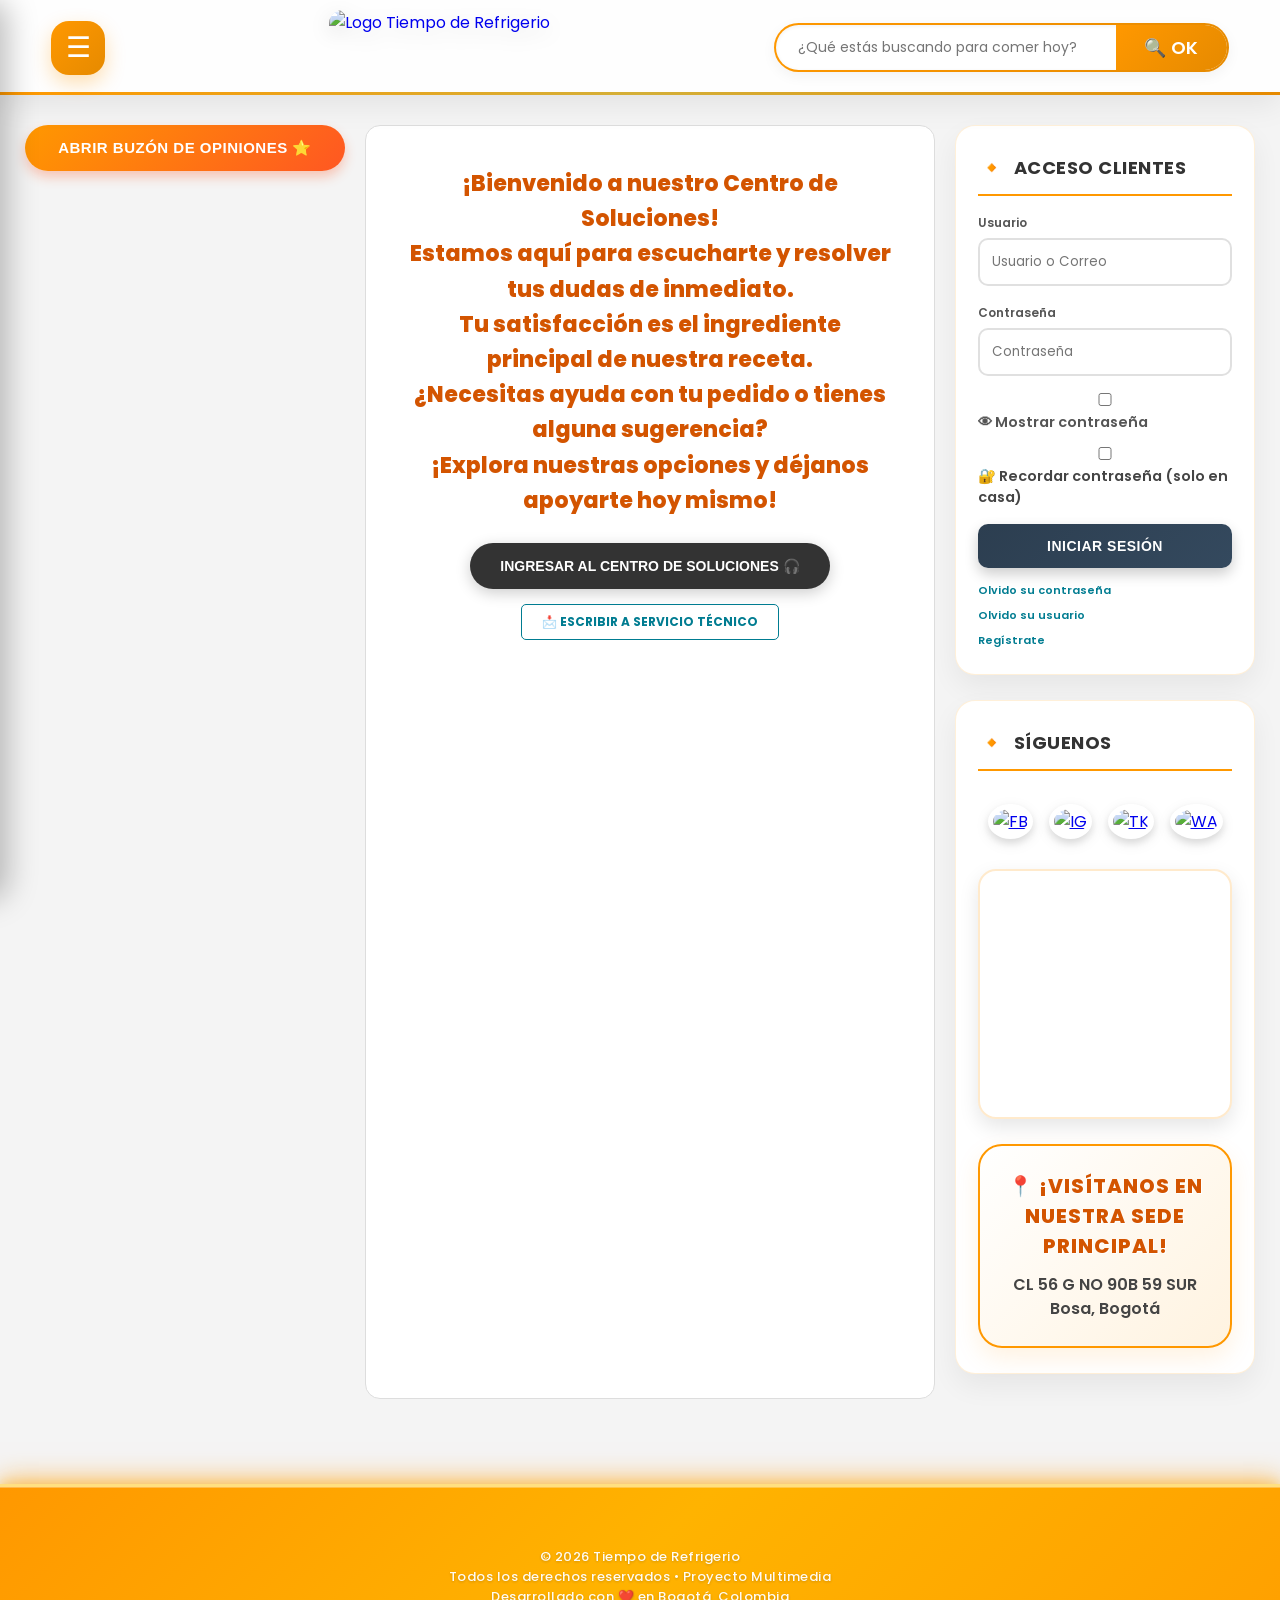
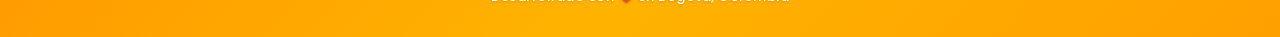
==== ayuda.html @ 643b8ba5 "Primera versión del proyecto" ====
<!DOCTYPE html>
<html lang="es">
<head>
    <meta charset="UTF-8">
    <meta name="viewport" content="width=device-width, initial-scale=1.0">
    <title>Ayuda | Tiempo de Refrigerio</title>
    <link rel="stylesheet" href="assets/css/estilos.css">
    <style>
        /* Fondo del engranaje animado */
        .content-center {
            position: relative;
            overflow: hidden;
        }

        .content-center > * {
            position: relative;
            z-index: 2;
        }

        .gear-wrapper {
            position: absolute;
            top: 0;
            left: 0;
            width: 100%;
            height: 100%;
            display: flex;
            justify-content: center;
            align-items: center;
            pointer-events: none;
            z-index: 1;
        }

        .gear-bubble-large {
            width: 100%;
            height: 100%;
            background-image: url('https://acerostorices.com/wp-content/uploads/2024/01/imagen-de-diversos-engranajes.jpg');
            background-size: cover;
            background-repeat: no-repeat;
            background-position: center;
            opacity: 0.12;
            animation: bubbleRotateFloat 12s ease-in-out infinite;
            filter: drop-shadow(0 0 8px rgba(0,0,0,0.1));
        }

        @keyframes bubbleRotateFloat {
            0%   { transform: scale(1.05) rotate(0deg); }
            30%  { transform: scale(1.08) rotate(3deg); }
            60%  { transform: scale(1.02) rotate(-2deg); }
            100% { transform: scale(1.05) rotate(0deg); }
        }

        .mensaje-bienvenida {
            color: #d35400;
            font-weight: 800;
            text-shadow: 0 0 8px rgba(255,255,255,0.9);
            line-height: 1.6;
            margin-bottom: 25px;
        }

        /* Panel de soluciones */
        .chat-container {
            position: fixed;
            top: 0;
            right: -100%;
            width: 560px;
            max-width: 100vw;
            height: 100vh;
            height: 100dvh;
            background: #f8f9fb;
            box-shadow: -10px 0 50px rgba(0,0,0,0.28);
            transition: right 0.42s cubic-bezier(0.4, 0, 0.2, 1);
            z-index: 9999;
            display: flex;
            flex-direction: column;
            overflow: hidden;
        }
        .chat-container.show {
            right: 0 !important;
        }

        @media (max-width: 600px) {
            .chat-container {
                width: 100%;
            }
        }

        .chat-body {
            overflow-y: auto;
            -webkit-overflow-scrolling: touch;
            overscroll-behavior: contain;
            touch-action: manipulation;
            flex: 1 1 auto;
            min-height: 0;
        }

        body.no-scroll {
            overflow: hidden;
            position: fixed;
            width: 100%;
            height: 100%;
        }

        /* Estilos base del footer-inputs y botón (PC) */
        .footer-inputs {
            display: flex;
            align-items: center;
            width: 100%;
            gap: 8px;
        }
        .footer-inputs input {
            flex: 1;
        }
        .footer-inputs button {
            background-color: #d35400;
            color: white;
            border: none;
            padding: 12px 24px;
            border-radius: 8px;
            font-weight: bold;
            font-size: 16px;
            cursor: pointer;
            box-shadow: 0 2px 8px rgba(0,0,0,0.15);
            transition: background 0.2s;
            min-width: 80px;
            white-space: nowrap;
        }
        .footer-inputs button:hover {
            background-color: #e67e22;
        }

        /* 🔧 Ajuste RESPONSIVO para móviles: botón visible y sin desbordar */
        @media (max-width: 600px) {
            .footer-inputs {
                gap: 4px;
            }
            .footer-inputs button {
                padding: 8px 10px;
                min-width: 0;
                font-size: 14px;
                flex-shrink: 0;
            }
        }

        /* 👇 NUEVO: Evitar que los elementos del panel se encojan y se corten */
        .chat-header,
        .ch-status-bar,
        .chat-options,
        .chat-footer {
            flex-shrink: 0;   /* nunca se comprimen */
        }
    </style>
</head>
<body>
    <!-- HEADER -->
    <header class="header-top">
        <button class="btn-menu" aria-label="Abrir menú" onclick="toggleOffcanvas()">☰</button>
        <a href="index.html" class="logo-container">
            <img src="https://tiempoderefrigerio.joomla.com/images/headers/LOGOTIPO.jpeg" alt="Logo Tiempo de Refrigerio">
        </a>
        <div class="search-box">
            <input type="text" id="buscadorPrincipal" placeholder="¿Qué estás buscando para comer hoy?" onkeypress="if(event.key === 'Enter') buscarSitio()">
            <button onclick="buscarSitio()">🔍 Buscar</button>
        </div>
    </header>

    <!-- OFFCANVAS MENÚ -->
    <div class="offcanvas-overlay" id="offcanvasOverlay" onclick="toggleOffcanvas()"></div>
    <div class="offcanvas" id="offcanvasMenu" aria-hidden="true">
        <div class="offcanvas-header">
            <img src="https://tiempoderefrigerio.joomla.com/images/headers/LOGOTIPO.jpeg" alt="Logo">
            <button class="offcanvas-close" onclick="toggleOffcanvas()">✕</button>
        </div>
        <div class="offcanvas-body">
            <div class="offcanvas-title">Menú Principal</div>
            <button class="offcanvas-btn" onclick="window.location.href='index.html'">🏠 INICIO</button>
            <button class="offcanvas-btn" onclick="window.location.href='menu.html'">📋 MENÚ</button>
            <button class="offcanvas-btn" onclick="window.location.href='pedidos.html'">🛒 PEDIDOS</button>
            <button class="offcanvas-btn" onclick="window.location.href='pago.html'">💳 MÉTODOS DE PAGO</button>
            <button class="offcanvas-btn" onclick="window.location.href='horarios.html'">⏰ HORARIOS</button>
            <button class="offcanvas-btn" onclick="window.location.href='contactanos.html'">📞 CONTÁCTANOS</button>
            <button class="offcanvas-btn" onclick="window.location.href='trabaja.html'">💼 TRABAJA CON NOSOTROS</button>
            <button class="offcanvas-btn" onclick="window.location.href='chat.html'">💬 CHAT EN LÍNEA</button>
            <button class="offcanvas-btn" onclick="window.location.href='nosotros.html'">👥 QUIÉNES SOMOS</button>
            <button class="offcanvas-btn" onclick="window.location.href='registrate.html'">📝 REGÍSTRATE</button>
            <button class="offcanvas-btn active" onclick="window.location.href='ayuda.html'">❓ AYUDA</button>
        </div>
    </div>

    <!-- OVERLAY PANEL DE SOLUCIONES -->
    <div class="offcanvas-overlay-soluciones" id="offcanvasOverlaySoluciones" onclick="toggleSoluciones()"></div>

    <!-- MAIN -->
    <div class="main-wrapper">
        <aside>
            <button class="btn-toggle-buzon" onclick="toggleBuzon()">ABRIR BUZÓN DE OPINIONES ⭐</button>
            <div class="buzon-card" id="miBuzon">
                <div class="buzon-header"> CALIFICA TU EXPERIENCIA <span onclick="toggleBuzon()" style="cursor:pointer">✖</span> </div>
                <div class="encuesta-body">
                    <div id="preguntas-contenedor"></div>
                    <textarea id="opinionTexto" placeholder="Déjanos tus comentarios adicionales aquí..."></textarea>
                    <button class="btn-enviar" onclick="enviarEncuesta()">ENVIAR CALIFICACIÓN 🚀</button>
                </div>
            </div>
        </aside>

        <main class="content-center">
            <div class="gear-wrapper">
                <div class="gear-bubble-large"></div>
            </div>

            <div class="mensaje-bienvenida">
                ¡Bienvenido a nuestro Centro de Soluciones!<br>
                Estamos aquí para escucharte y resolver tus dudas de inmediato.<br>
                Tu satisfacción es el ingrediente principal de nuestra receta.<br>
                ¿Necesitas ayuda con tu pedido o tienes alguna sugerencia?<br>
                ¡Explora nuestras opciones y déjanos apoyarte hoy mismo!
            </div>
            <button class="btn-desplegar-soluciones" onclick="toggleSoluciones()" id="btnMainSoluciones">
                INGRESAR AL CENTRO DE SOLUCIONES 🎧
            </button>

            <!-- PANEL DE SOLUCIONES -->
            <div class="chat-container" id="chatContainer">
                <div class="chat-header">
                    <div class="ch-icon">🎧</div>
                    <div class="ch-info">
                        <p class="ch-title">CENTRO DE SOLUCIONES</p>
                        <span class="ch-sub">Tiempo de Refrigerio · Soporte al Cliente</span>
                    </div>
                    <button class="ch-close" onclick="toggleSoluciones()">✕</button>
                </div>
                <div class="ch-status-bar">
                    <div class="ch-status-dot"></div>
                    <span class="ch-status-text">Asistente <strong>en línea</strong> · Respuesta inmediata</span>
                </div>
                <div class="chat-body" id="chatBody"></div>
                <div class="chat-options" id="chatOptions">
                    <div class="chat-options-title">¿En qué te podemos ayudar?</div>
                    <button class="opt-btn" onclick="botRespuesta('Calidad del Producto', 'Nuestros productos pasan por estrictos controles de calidad.')">🍎 Calidad del Producto</button>
                    <button class="opt-btn" onclick="botRespuesta('Estado de mi pedido', 'Tu pedido está en camino.')">🚚 Estado de mi pedido</button>
                    <button class="opt-btn" onclick="botRespuesta('Problema con el pago', 'Verifica tus fondos o usa Nequi/Daviplata.')">💳 Problema con el pago</button>
                    <button class="opt-btn" onclick="botRespuesta('Cambiar dirección', 'Los cambios se validan con un asesor.')">🏠 Cambiar dirección</button>
                    <button class="opt-btn" onclick="botRespuesta('Sugerencia/Reclamo', 'Lamentamos el inconveniente. Por favor detállanos tu caso.')">📝 Sugerencia/Reclamo</button>
                    <button class="opt-btn danger" onclick="conectarAsesor()">✖ No tengo solución</button>
                </div>
                <div class="chat-footer" id="chatFooter">
                    <span class="chat-footer-label">💬 Escribe directamente a un asesor</span>
                    <div class="footer-inputs">
                        <input type="text" id="chatInput" placeholder="Escribe tu consulta aquí..." onkeypress="if(event.key === 'Enter') enviarAlAsesor()">
                        <button tabindex="-1" onclick="enviarAlAsesor()">Enviar ➔</button>
                    </div>
                    <button class="btn-regresar" onclick="volverAlMenu()">⬅ VOLVER AL MENÚ ANTERIOR</button>
                </div>
            </div>

            <div style="text-align:center;">
                <a href="mailto:soporte@tiempoderefrigerio.com" class="btn-servicio-tecnico">📩 ESCRIBIR A SERVICIO TÉCNICO</a>
            </div>
        </main>

        <aside>
            <div class="side-card">
                <h3>Acceso Clientes</h3>
                <div class="login-form">
                    <label>Usuario</label>
                    <input type="text" id="userInput" placeholder="Usuario o Correo">
                    <label>Contraseña</label>
                    <input type="password" id="passInput" placeholder="Contraseña">
                    <button class="btn-login" onclick="manejarLogin()">INICIAR SESIÓN</button>
                    <div class="login-links">
                        <a onclick="abrirModalRecuperar('pass')">Olvido su contraseña</a>
                        <a onclick="abrirModalRecuperar('user')">Olvido su usuario</a>
                        <a href="registrate.html">Regístrate</a>
                    </div>
                </div>
            </div>
            <div class="side-card">
                <h3>Síguenos</h3>
                <div class="social-icons">
                    <a href="https://www.facebook.com" target="_blank" title="Síguenos en Facebook"><img src="https://cdn-icons-png.flaticon.com/512/733/733547.png" alt="FB"></a>
                    <a href="https://www.instagram.com" target="_blank" title="Síguenos en Instagram"><img src="https://cdn-icons-png.flaticon.com/512/2111/2111463.png" alt="IG"></a>
                    <a href="https://www.tiktok.com" target="_blank" title="Síguenos en TikTok"><img src="https://cdn-icons-png.flaticon.com/512/3046/3046121.png" alt="TK"></a>
                    <a href="https://wa.me/573138205720" target="_blank" title="Escríbenos al WhatsApp"><img src="https://cdn-icons-png.flaticon.com/512/733/733585.png" alt="WA"></a>
                </div>
                <div class="map-container" style="margin-top: 15px;">
                    <iframe src="https://www.google.com/maps/embed?pb=!1m18!1m12!1m3!1d3977.0123!2d-74.1956!3d4.6097!2m3!1f0!2f0!3f0!3m2!1i1024!2i768!4f13.1!3m3!1m2!1s0x0%3A0x0!2zNMKwMzYnMzQuOSJOIDc0wrAxMSc0NC4yIlc!5e0!3m2!1ses!2sco!4v1614123456789!5m2!1ses!2sco" width="100%" height="250" style="border:0;" allowfullscreen="" loading="lazy"></iframe>
                </div>
                <div class="ubicacion-llamativa">
                    <strong>📍 ¡VISÍTANOS EN NUESTRA SEDE PRINCIPAL!</strong>
                    <p>CL 56 G NO 90B 59 SUR <br> Bosa, Bogotá</p>
                </div>
            </div>
        </aside>
    </div>

    <!-- MODALES (sin cambios) -->
    <div class="modal-overlay" id="modalGracias">
        <div class="modal-box">
            <div class="chulito-circular">✔</div>
            <h2>¡Gracias por tu mensaje!</h2>
            <p>Tu opinión es fundamental para seguir brindándote lo mejor de nuestra tradición.</p>
            <button class="btn-modal-blue" onclick="location.reload()">GENERAR OTRA ENCUESTA</button>
            <button class="btn-modal-gray" onclick="cerrarModal('modalGracias')">CERRAR</button>
        </div>
    </div>
    <div class="modal-overlay" id="modalBienvenida">
        <div class="modal-box modal-vip">
            <span class="vip-crown">👑</span>
            <h2 id="tituloVIP">ACCESO EXCLUSIVO</h2>
            <p id="msgBienvenida">Es un honor tenerte de vuelta. Tu mesa VIP y los mejores sabores colombianos te están esperando.</p>
            <div style="border-top: 1px solid var(--gold); margin: 15px 0; opacity: 0.3;"></div>
            <button class="btn-vip" onclick="abrirExperienciaVIP()">EMPEZAR MI EXPERIENCIA</button>
        </div>
    </div>
    <div class="modal-overlay" id="modalExperienciaVIP">
        <div class="vip-experience-box">
            <span class="vip-experience-close" onclick="cerrarExperienciaVIP()">✕</span>
            <h2 class="vip-experience-title">¡TU EXPERIENCIA VIP TE ESPERA!</h2>
            <p class="vip-experience-subtitle">Como cliente registrado, disfruta de estos beneficios exclusivos:</p>
            <div class="vip-benefit-card" onclick="seleccionarOpcionVIP(1)">
                <span class="vip-benefit-icon">💳</span>
                <div class="vip-benefit-text"><h4>Descuentos VIP</h4><p>Hasta 20% en combos y pedidos especiales</p></div>
            </div>
            <div class="vip-benefit-card" onclick="seleccionarOpcionVIP(2)">
                <span class="vip-benefit-icon">🚀</span>
                <div class="vip-benefit-text"><h4>Pedido Prioritario</h4><p>Entrega en menos de 20 minutos</p></div>
            </div>
            <div class="vip-benefit-card" onclick="seleccionarOpcionVIP(3)">
                <span class="vip-benefit-icon">🎉</span>
                <div class="vip-benefit-text"><h4>Eventos Exclusivos</h4><p>Invitaciones a catas y eventos privados</p></div>
            </div>
            <button class="btn-cerrar-vip-experience" onclick="cerrarExperienciaVIP()">CERRAR Y VOLVER</button>
        </div>
    </div>
    <div class="modal-overlay" id="modalRecuperar">
        <div class="modal-box">
            <div class="info-circular">?</div>
            <h2 id="tituloRecuperar">Olvido su contraseña</h2>
            <p id="descRecuperar">No te preocupes, dinos tu correo y te ayudaremos a restablecer tu contraseña.</p>
            <input type="email" id="emailRecuperar" placeholder="tu-correo@ejemplo.com">
            <button class="btn-modal-blue" onclick="enviarInstrucciones()">ENVIAR INSTRUCCIONES</button>
            <button class="btn-modal-gray" onclick="cerrarModal('modalRecuperar')">CANCELAR</button>
        </div>
    </div>
    <div class="modal-overlay" id="modalInstrucciones">
        <div class="modal-box">
            <div class="chulito-circular">✉</div>
            <h2>¡Correo Enviado!</h2>
            <p>Hemos enviado los pasos a seguir a tu bandeja de entrada. Revisa también tu carpeta de SPAM.</p>
            <button class="btn-modal-blue" onclick="cerrarModal('modalInstrucciones')">ENTENDIDO</button>
        </div>
    </div>

    <footer>
        <div class="footer-bottom">
            © 2026 Tiempo de Refrigerio<br>
            Todos los derechos reservados • Proyecto Multimedia<br>
            Desarrollado con ❤️ en Bogotá, Colombia
        </div>
    </footer>

    <script src="assets/js/scripts.js"></script>
    <script>
        let scrollYPosition = 0;

        function toggleSoluciones() {
            var panel = document.getElementById('chatContainer');
            var overlay = document.getElementById('offcanvasOverlaySoluciones');
            if (panel && overlay) {
                var isOpen = panel.classList.toggle('show');
                overlay.classList.toggle('show');

                if (isOpen) {
                    var options = document.getElementById('chatOptions');
                    var footer = document.getElementById('chatFooter');
                    if (options) options.style.display = 'flex';
                    if (footer) footer.style.display = 'none';
                    var body = document.getElementById('chatBody');
                    if (body) body.innerHTML = '';

                    scrollYPosition = window.scrollY;
                    document.body.classList.add('no-scroll');
                    document.body.style.top = '-' + scrollYPosition + 'px';
                } else {
                    document.body.classList.remove('no-scroll');
                    document.body.style.top = '';
                    window.scrollTo(0, scrollYPosition);
                    var body = document.getElementById('chatBody');
                    if (body) body.innerHTML = '';
                }
            }
        }

        function botRespuesta(categoria, respuesta) {
            var body = document.getElementById('chatBody');
            if (!body) return;
            var div = document.createElement('div');
            div.className = 'msg msg-bot';
            div.innerHTML = '<strong>' + categoria + ':</strong> ' + respuesta;
            body.appendChild(div);
            body.scrollTop = body.scrollHeight;
        }

        function conectarAsesor() {
            var footer = document.getElementById('chatFooter');
            var options = document.getElementById('chatOptions');
            if (footer) footer.style.display = 'flex';
            if (options) options.style.display = 'none';
            var body = document.getElementById('chatBody');
            if (body) {
                var div = document.createElement('div');
                div.className = 'msg msg-bot';
                div.innerHTML = 'Conectándote con un asesor humano, por favor escribe tu inquietud...';
                body.appendChild(div);
                body.scrollTop = body.scrollHeight;
            }
        }

        function enviarAlAsesor() {
            var input = document.getElementById('chatInput');
            var body = document.getElementById('chatBody');
            if (!input || !body) return;
            var texto = input.value.trim();
            if (texto === '') return;

            var divUser = document.createElement('div');
            divUser.className = 'msg msg-user';
            divUser.textContent = texto;
            body.appendChild(divUser);

            setTimeout(function() {
                var divBot = document.createElement('div');
                divBot.className = 'msg msg-bot';
                divBot.innerHTML = 'Gracias por tu mensaje. Un asesor te responderá pronto. ⏳';
                body.appendChild(divBot);
                body.scrollTop = body.scrollHeight;
            }, 1000);

            input.value = '';
            body.scrollTop = body.scrollHeight;
            input.focus();
        }

        function volverAlMenu() {
            var footer = document.getElementById('chatFooter');
            var options = document.getElementById('chatOptions');
            if (footer) footer.style.display = 'none';
            if (options) options.style.display = 'flex';
        }
    </script>
</body>
</html>
---- assets/css/estilos.css ----
/* ============================================================
    TIEMPO DE REFRIGERIO - ESTILOS UNIFICADOS (11 PÁGINAS)
    MODERNIZACIÓN ELEGANTE SIN ROMPER FUNCIONALIDAD
    ============================================================ */
    @import url('https://fonts.googleapis.com/css2?family=Poppins:wght@300;400;500;600;700;800;900&display=swap');

    :root {
        --naranja: #ff9800;
        --naranja-oscuro: #e68a00;
        --excelente: #2ecc71;
        --muy-bueno: #a2d149;
        --regular: #f1c40f;
        --malo: #e67e22;
        --muy-malo: #e74c3c;
        --celeste: #007c91;
        --dark: #333;
        --gold: #d4af37;
        --nequi: #7030a0;
        --daviplata: #e60014;
        --bg-cards: #ffffff;
        --fondo-modal: #007c91;
        --vip-bg: #222;
        --cancel-gray: #e0e0e0;
    }

    * { box-sizing: border-box; }
    html, body { overflow-x: hidden; width: 100%; margin: 0; padding: 0; }

    body {
        font-family: 'Poppins', 'Segoe UI', Arial, sans-serif;
        background-color: #f4f4f4;
        margin: 0;
        padding-top: 100px;
    }

    /* ---------- HEADER MODERNO ---------- */
    .header-top {
        position: fixed;
        top: 0;
        left: 0;
        width: 100%;
        z-index: 1000;
        background: rgba(255, 255, 255, 0.88);
        backdrop-filter: blur(12px);
        -webkit-backdrop-filter: blur(12px);
        padding: 10px 4%;
        display: flex;
        align-items: center;
        justify-content: space-between;
        border-bottom: none;
        box-shadow: 0 8px 30px rgba(0, 0, 0, 0.08);
        transition: all 0.3s ease;
    }
    .header-top::after {
        content: '';
        position: absolute;
        bottom: 0;
        left: 0;
        width: 100%;
        height: 3px;
        background: linear-gradient(90deg, var(--naranja), var(--gold), var(--naranja-oscuro));
    }

    /* Botón hamburguesa */
    .btn-menu {
        width: 54px; height: 54px;
        background: linear-gradient(135deg, var(--naranja), var(--naranja-oscuro));
        color: white;
        border: none;
        border-radius: 18px;
        font-size: 28px;
        display: flex;
        align-items: center;
        justify-content: center;
        cursor: pointer;
        box-shadow: 0 8px 20px rgba(255,152,0,0.3);
        transition: all 0.3s ease;
    }
    .btn-menu:hover {
        transform: scale(1.06);
        box-shadow: 0 12px 28px rgba(255,152,0,0.45);
    }

    /* Logo */
    .logo-container {
        display: flex;
        align-items: center;
        text-decoration: none;
        transition: transform 0.3s ease;
    }
    .logo-container:hover {
        transform: scale(1.04);
    }
    .logo-container img {
        height: 75px;
        width: auto;
        border-radius: 14px;
        filter: drop-shadow(0 6px 10px rgba(0, 0, 0, 0.12));
        transition: filter 0.3s;
    }
    .logo-container:hover img {
        filter: drop-shadow(0 10px 15px rgba(255, 152, 0, 0.3));
    }

    /* Buscador */
    .search-box {
        display: flex;
        border: 2px solid transparent;
        border-radius: 30px;
        overflow: hidden;
        background: rgba(255, 255, 255, 0.9);
        box-shadow: inset 0 1px 4px rgba(0, 0, 0, 0.06), 0 4px 14px rgba(0, 0, 0, 0.05);
        transition: all 0.3s ease;
        background-image: linear-gradient(white, white), linear-gradient(135deg, var(--naranja), var(--naranja-oscuro));
        background-origin: border-box;
        background-clip: padding-box, border-box;
    }
    .search-box:focus-within {
        box-shadow: 0 0 0 3px rgba(255, 152, 0, 0.25);
    }
    .search-box input {
        border: none;
        padding: 12px 22px;
        outline: none;
        width: 340px;
        font-size: 14px;
        font-family: 'Poppins', sans-serif;
        background: transparent;
    }
    .search-box button {
        background: linear-gradient(135deg, var(--naranja), var(--naranja-oscuro));
        border: none;
        color: white;
        padding: 0 28px;
        cursor: pointer;
        font-size: 18px;
        transition: all 0.3s;
        font-weight: 600;
        letter-spacing: 0.5px;
        font-family: 'Poppins', sans-serif;
    }
    .search-box button:hover {
        background: linear-gradient(135deg, var(--dark), #111);
        box-shadow: inset 0 2px 10px rgba(0, 0, 0, 0.2);
    }

    /* ========== OFFCANVAS MENÚ MODERNIZADO ========== */
    .offcanvas {
        position: fixed;
        top: 0; left: -360px;
        width: 360px; height: 100%;
        background: #ffffff;
        box-shadow: 8px 0 30px rgba(0,0,0,0.25);
        transition: left 0.4s cubic-bezier(0.4, 0, 0.2, 1);
        z-index: 9999;
        display: flex;
        flex-direction: column;
        border-radius: 0 20px 20px 0;
        overflow: hidden;
    }
    .offcanvas.show { left: 0; }

    .offcanvas-header {
        background: linear-gradient(135deg, var(--naranja), var(--naranja-oscuro));
        color: white;
        padding: 25px 22px;
        display: flex;
        align-items: center;
        justify-content: space-between;
        flex-shrink: 0;
        box-shadow: 0 4px 12px rgba(0,0,0,0.15);
    }
    .offcanvas-header img {
        height: 48px;
        border-radius: 10px;
        box-shadow: 0 4px 8px rgba(0,0,0,0.2);
    }
    .offcanvas-close {
        background: rgba(255,255,255,0.2);
        border: none;
        color: white;
        font-size: 30px;
        cursor: pointer;
        width: 40px; height: 40px;
        border-radius: 50%;
        display: flex;
        align-items: center;
        justify-content: center;
        transition: background 0.3s;
    }
    .offcanvas-close:hover {
        background: rgba(255,255,255,0.4);
    }

    .offcanvas-body {
        padding: 25px 20px;
        overflow-y: auto;
        flex: 1;
        background: #fafafa;
    }
    .offcanvas-title {
        font-size: 18px;
        font-weight: 800;
        color: #1a0f00;
        margin-bottom: 20px;
        padding-bottom: 12px;
        border-bottom: 3px solid var(--naranja);
        text-transform: uppercase;
        letter-spacing: 0.8px;
        display: flex;
        align-items: center;
        gap: 8px;
    }
    .offcanvas-title::before {
        content: "📋";
        font-size: 22px;
    }
    .offcanvas-btn {
        display: flex;
        align-items: center;
        gap: 14px;
        width: 100%;
        padding: 15px 20px;
        margin-bottom: 10px;
        background: white;
        border: 2px solid transparent;
        border-radius: 14px;
        color: #333;
        text-align: left;
        font-size: 15px;
        cursor: pointer;
        transition: all 0.3s;
        font-weight: 600;
        box-shadow: 0 2px 6px rgba(0,0,0,0.04);
        background-image: linear-gradient(white, white), linear-gradient(135deg, var(--naranja), var(--naranja-oscuro));
        background-origin: border-box;
        background-clip: padding-box, border-box;
    }
    .offcanvas-btn:hover,
    .offcanvas-btn.active {
        background: linear-gradient(135deg, var(--naranja), var(--naranja-oscuro));
        color: white;
        transform: translateX(8px);
        box-shadow: 0 8px 16px rgba(255,152,0,0.3);
        border-color: transparent;
    }

    .offcanvas-overlay {
        position: fixed;
        top: 0; left: 0; width: 100%; height: 100%;
        background: rgba(0,0,0,0.65);
        backdrop-filter: blur(4px);
        z-index: 9998;
        display: none;
    }
    .offcanvas-overlay.show { display: block; }

    /* ---------- MAIN LAYOUT ---------- */
    .main-wrapper {
        display: grid;
        grid-template-columns: 320px 1fr 300px;
        gap: 20px;
        padding: 25px;
        max-width: 1600px;
        margin: auto;
    }

    /* ============================================================
    BUZÓN DE OPINIONES MODERNIZADO
    ============================================================ */
    .btn-toggle-buzon {
        background: linear-gradient(135deg, #ff9800, #ff5722);
        color: white;
        padding: 14px 22px;
        border: none;
        border-radius: 30px;
        cursor: pointer;
        font-weight: 700;
        width: 100%;
        margin-bottom: 15px;
        font-size: 15px;
        letter-spacing: 0.5px;
        box-shadow: 0 6px 12px rgba(255, 87, 34, 0.3);
        transition: all 0.3s ease;
        display: flex;
        align-items: center;
        justify-content: center;
        gap: 8px;
    }
    .btn-toggle-buzon:hover {
        background: linear-gradient(135deg, #e68a00, #e64a19);
        transform: translateY(-2px);
        box-shadow: 0 10px 20px rgba(255, 87, 34, 0.4);
    }

    .buzon-card {
        background: #ffffff;
        border-radius: 20px;
        border: none;
        overflow: hidden;
        display: none;
        box-shadow: 0 15px 35px rgba(0, 0, 0, 0.1);
        transition: all 0.3s ease;
        margin-bottom: 20px;
    }
    .buzon-card:hover {
        transform: translateY(-3px);
        box-shadow: 0 20px 40px rgba(0, 0, 0, 0.15);
    }

    .buzon-header {
        background: linear-gradient(135deg, #ff9800, #ff5722);
        color: white;
        padding: 18px 20px;
        font-weight: 700;
        font-size: 16px;
        display: flex;
        justify-content: space-between;
        align-items: center;
        letter-spacing: 0.5px;
    }

    .encuesta-body {
        padding: 20px;
        background: #fafafa;
    }

    .pregunta-block {
        margin-bottom: 20px;
        text-align: center;
        border-bottom: 1px solid #f0f0f0;
        padding: 12px 10px;
        background: white;
        border-radius: 12px;
        box-shadow: 0 2px 6px rgba(0,0,0,0.03);
    }
    .pregunta-block p {
        margin: 0 0 10px 0;
        font-size: 14px;
        font-weight: 700;
        color: #333;
        text-align: left;
        padding-left: 5px;
    }

    .stars-container {
        display: flex;
        flex-direction: row-reverse;
        justify-content: center;
        gap: 8px;
    }
    .stars-container label {
        font-size: 30px;
        color: #ddd;
        cursor: pointer;
        transition: all 0.2s ease;
        filter: drop-shadow(0 2px 2px rgba(0,0,0,0.1));
    }
    .stars-container label:hover,
    .stars-container label:hover ~ label {
        color: #ffc107;
        transform: scale(1.15);
    }

    .pregunta-block.sel-5 label { color: var(--excelente); }
    .pregunta-block.sel-4 label { color: var(--muy-bueno); }
    .pregunta-block.sel-3 label { color: var(--regular); }
    .pregunta-block.sel-2 label { color: var(--malo); }
    .pregunta-block.sel-1 label { color: var(--muy-malo); }

    .resultado-texto {
        font-size: 12px;
        font-weight: 800;
        margin-top: 8px;
        display: block;
        height: 18px;
        text-transform: uppercase;
    }

    textarea {
        width: 100%;
        height: 80px;
        border-radius: 12px;
        border: 2px solid #eee;
        padding: 12px;
        resize: none;
        font-size: 13px;
        margin-top: 12px;
        font-family: 'Poppins', sans-serif;
        transition: border-color 0.3s;
        background: white;
    }
    textarea:focus {
        border-color: var(--naranja);
        outline: none;
        box-shadow: 0 0 0 3px rgba(255,152,0,0.1);
    }

    .btn-enviar {
        background: linear-gradient(135deg, #ff9800, #ff5722);
        color: white;
        border: none;
        width: 100%;
        padding: 14px;
        border-radius: 12px;
        font-weight: 700;
        cursor: pointer;
        margin-top: 15px;
        font-size: 15px;
        letter-spacing: 0.5px;
        box-shadow: 0 4px 12px rgba(255, 87, 34, 0.3);
        transition: all 0.3s ease;
    }
    .btn-enviar:hover {
        background: linear-gradient(135deg, #e68a00, #e64a19);
        transform: translateY(-2px);
        box-shadow: 0 8px 20px rgba(255, 87, 34, 0.45);
    }

    /* ============================================================
    CARRITO DE COMPRAS MODERNIZADO (TODAS LAS VERSIONES)
    ============================================================ */
    .cart-card,
    .side-cart,
    .cart-box,
    .resumen-pedido {
        background: #ffffff;
        border-radius: 20px;
        border: none;
        overflow: hidden;
        box-shadow: 0 15px 35px rgba(0, 0, 0, 0.08);
        transition: all 0.3s ease;
    }
    .cart-card:hover,
    .side-cart:hover,
    .cart-box:hover,
    .resumen-pedido:hover {
        transform: translateY(-3px);
        box-shadow: 0 20px 40px rgba(0, 0, 0, 0.12);
    }

    .cart-header,
    .cart-header-pedidos {
        background: linear-gradient(135deg, #2c3e50, #34495e);
        color: white;
        padding: 16px 20px;
        text-align: center;
        font-weight: 700;
        font-size: 15px;
        display: flex;
        align-items: center;
        justify-content: center;
        gap: 10px;
        text-transform: uppercase;
        letter-spacing: 0.8px;
    }

    .cart-body,
    .cart-items,
    .cart-list {
        padding: 15px;
        max-height: 400px;
        overflow-y: auto;
        background: #fafafa;
    }

    .cart-item {
        display: flex;
        flex-direction: column;
        padding: 12px 10px;
        border-bottom: 1px solid #eee;
        background: white;
        border-radius: 10px;
        margin-bottom: 8px;
        box-shadow: 0 2px 5px rgba(0,0,0,0.03);
        transition: background 0.2s;
    }
    .cart-item:hover {
        background: #fff9f2;
    }

    .item-info {
        display: flex;
        flex-direction: column;
        gap: 4px;
    }
    .item-name {
        font-size: 13px;
        font-weight: 700;
        color: #2c3e50;
    }
    .item-price {
        font-size: 12px;
        color: #e67e22;
        font-weight: 600;
    }

    /* Destacar el combo (último elemento) */
    .cart-item:last-child {
        background: linear-gradient(135deg, #fff3e0, #ffe0b2);
        border-left: 4px solid var(--naranja);
        padding-left: 12px;
    }
    .cart-item:last-child .item-name::after {
        content: " (Empanada + Avena Helada) ⭐";
        color: var(--naranja);
        font-weight: bold;
    }

    .cart-controls,
    .item-controls {
        display: flex;
        align-items: center;
        gap: 10px;
        justify-content: flex-end;
        margin-top: 8px;
    }

    .cart-btn-qty,
    .btn-qty,
    .qty-btn {
        background: var(--naranja);
        border: none;
        width: 28px;
        height: 28px;
        border-radius: 8px;
        color: white;
        cursor: pointer;
        font-weight: bold;
        font-size: 16px;
        transition: all 0.2s;
        box-shadow: 0 2px 5px rgba(255,152,0,0.3);
    }
    .cart-btn-qty:hover,
    .btn-qty:hover,
    .qty-btn:hover {
        background: var(--dark);
        transform: scale(1.1);
    }

    .cart-qty-num,
    .qty-val {
        font-size: 15px;
        font-weight: 800;
        min-width: 24px;
        text-align: center;
        color: #2c3e50;
    }

    .cart-total-footer,
    .cart-total-box {
        padding: 20px 15px;
        background: linear-gradient(135deg, #f8f9fa, #ffffff);
        border-top: 2px solid #eee;
        text-align: center;
    }

    .cart-total-val,
    .total-amount,
    .total-display {
        font-size: 26px;
        font-weight: 900;
        color: #2c3e50;
        margin: 10px 0;
        letter-spacing: 0.5px;
    }

    .btn-checkout-wa,
    .btn-whatsapp,
    .btn-checkout-pedidos {
        background: linear-gradient(135deg, #25d366, #128c7e);
        color: white;
        border: none;
        width: 100%;
        padding: 14px;
        border-radius: 12px;
        font-weight: 700;
        cursor: pointer;
        display: flex;
        align-items: center;
        justify-content: center;
        gap: 10px;
        text-decoration: none;
        transition: all 0.3s;
        font-size: 15px;
        letter-spacing: 0.5px;
        box-shadow: 0 6px 15px rgba(37, 211, 102, 0.3);
    }
    .btn-checkout-wa:hover,
    .btn-whatsapp:hover,
    .btn-checkout-pedidos:hover {
        background: linear-gradient(135deg, #128c7e, #0d6b5c);
        transform: translateY(-2px);
        box-shadow: 0 10px 20px rgba(37, 211, 102, 0.4);
    }

    /* ---------- CONTENIDO CENTRAL ---------- */
    .content-center {
        background: white;
        padding: 40px;
        border-radius: 15px;
        border: 1px solid #ddd;
        text-align: center;
        min-height: 500px;
    }
    .bienvenidos-titulo { color: #333; font-size: 24px; font-weight: bold; margin-bottom: 20px; }

    /* ---------- SIDEBAR MODERNO ---------- */
    .side-card {
        background: white;
        padding: 25px 22px;
        border-radius: 20px;
        border: 1px solid rgba(255,152,0,0.15);
        margin-bottom: 25px;
        box-shadow: 0 12px 28px rgba(0, 0, 0, 0.06);
        transition: transform 0.3s, box-shadow 0.3s;
    }
    .side-card:hover {
        transform: translateY(-5px);
        box-shadow: 0 20px 36px rgba(255,152,0,0.12);
    }
    .side-card h3 {
        border-bottom: 2px solid var(--naranja);
        padding-bottom: 10px;
        margin-top: 0;
        font-size: 18px;
        color: var(--dark);
        text-transform: uppercase;
        font-weight: 700;
        letter-spacing: 0.5px;
        display: flex;
        align-items: center;
        gap: 8px;
    }
    .side-card h3::before {
        content: '🔸';
        font-size: 22px;
    }

    .login-form label {
        display: block;
        font-size: 12px;
        font-weight: 600;
        color: #555;
        margin-top: 12px;
    }
    .login-form input {
        width: 100%;
        padding: 12px;
        margin: 6px 0;
        border: 2px solid #e0e0e0;
        border-radius: 10px;
        font-family: 'Poppins', sans-serif;
        transition: border-color 0.3s, box-shadow 0.3s;
    }
    .login-form input:focus {
        border-color: var(--naranja);
        box-shadow: 0 0 0 3px rgba(255,152,0,0.2);
        outline: none;
    }

    .btn-login {
        background: linear-gradient(135deg, #2c3e50, #34495e);
        color: white;
        border: none;
        width: 100%;
        padding: 14px;
        border-radius: 10px;
        cursor: pointer;
        font-weight: 700;
        margin-top: 16px;
        transition: all 0.3s;
        font-size: 14px;
        letter-spacing: 0.5px;
        box-shadow: 0 6px 14px rgba(0,0,0,0.2);
    }
    .btn-login:hover {
        background: linear-gradient(135deg, #ff9800, #ff5722);
        transform: translateY(-2px);
        box-shadow: 0 10px 20px rgba(255,152,0,0.3);
    }

    .login-links {
        font-size: 11px;
        margin-top: 14px;
        display: flex;
        flex-direction: column;
        gap: 8px;
    }
    .login-links a {
        color: var(--celeste);
        text-decoration: none;
        font-weight: 600;
        cursor: pointer;
        transition: color 0.2s;
    }
    .login-links a:hover {
        color: var(--naranja);
        text-decoration: underline;
    }

    /* Redes sociales */
    .social-icons {
        display: flex;
        flex-wrap: wrap;
        gap: 16px;
        justify-content: center;
        padding: 15px 0;
    }
    .social-icons a img {
        width: 38px;
        height: 38px;
        cursor: pointer;
        transition: all 0.3s;
        filter: drop-shadow(0 4px 6px rgba(0,0,0,0.1));
        border-radius: 50%;
        background: white;
        padding: 5px;
        box-shadow: 0 4px 8px rgba(0,0,0,0.08);
    }
    .social-icons a:hover img {
        transform: translateY(-4px) scale(1.1);
        filter: drop-shadow(0 8px 12px rgba(255,152,0,0.3));
        background: #fff3e0;
    }

    /* Mapa */
    .map-container {
        width: 100%;
        height: 250px;
        border-radius: 18px;
        overflow: hidden;
        border: 2px solid rgba(255,152,0,0.2);
        box-shadow: 0 8px 20px rgba(0,0,0,0.1);
        margin-top: 20px;
    }
    .map-container iframe {
        border: none;
        filter: grayscale(10%);
        transition: filter 0.3s;
    }
    .map-container:hover iframe {
        filter: grayscale(0%);
    }

    /* Ubicación */
    .ubicacion-llamativa {
        margin-top: 25px;
        padding: 25px 20px;
        background: linear-gradient(135deg, #ffffff 0%, #fff3e0 100%);
        border: 2px solid var(--naranja);
        border-radius: 24px;
        text-align: center;
        box-shadow: 0 10px 25px rgba(255,152,0,0.12);
        transition: transform 0.3s;
    }
    .ubicacion-llamativa:hover {
        transform: scale(1.02);
    }
    .ubicacion-llamativa strong {
        color: #d35400;
        display: block;
        margin-bottom: 12px;
        font-size: 20px;
        letter-spacing: 1px;
        text-transform: uppercase;
        text-shadow: 1px 1px 0px white;
        font-weight: 800;
    }
    .ubicacion-llamativa p {
        margin: 0;
        font-size: 16px;
        color: #444;
        line-height: 1.5;
        font-weight: 600;
    }

    /* ---------- MODALES ---------- */
    .modal-overlay {
        position: fixed; top:0; left:0; width:100%; height:100%;
        background: rgba(0,0,0,0.8); display: none;
        justify-content: center; align-items: center; z-index: 5000;
    }
    .modal-box {
        background: white; padding: 40px 30px; border-radius: 25px;
        text-align: center; max-width: 400px; width: 90%; position: relative;
    }
    .modal-exito-animado { border: 5px solid var(--excelente); animation: popup 0.5s cubic-bezier(0.175, 0.885, 0.32, 1.275); }
    @keyframes popup { from { transform: scale(0.5); opacity: 0; } to { transform: scale(1); opacity: 1; } }
    .chulito-circular, .info-circular, .sobre-circular, .warning-circular {
        width: 70px; height: 70px; border-radius: 50%;
        display: flex; align-items: center; justify-content: center;
        font-size: 40px; margin: 0 auto 20px; color: white;
    }
    .chulito-circular { background: #2ecc71; box-shadow: 0 0 20px rgba(46,204,113,0.6); }
    .info-circular { background: var(--celeste); }
    .sobre-circular { background: #2ecc71; }
    .warning-circular { background: var(--muy-malo); box-shadow: 0 0 20px rgba(231,76,60,0.6); }
    .btn-modal-blue { background: #007c91; color: white; border: none; width: 100%; padding: 14px; border-radius: 30px; font-weight: bold; cursor: pointer; margin-bottom: 10px; text-transform: uppercase; }
    .btn-modal-gray { background: #e0e0e0; color: #777; border: none; width: 100%; padding: 14px; border-radius: 30px; font-weight: bold; cursor: pointer; text-transform: uppercase; }
    .modal-box h2 { font-size: 22px; color: var(--dark); margin-bottom: 10px; }
    .modal-box p { font-size: 14px; color: #666; margin-bottom: 20px; line-height: 1.4; }
    .modal-box input { width: 100%; padding: 12px; margin-bottom: 15px; border: 1px solid #ccc; border-radius: 10px; font-family: 'Poppins', sans-serif; }

    /* ---------- MODAL VIP ---------- */
    .modal-vip {
        background: linear-gradient(145deg, #1a1a1a, #2c2c2c);
        border: 3px solid var(--gold); color: white;
        box-shadow: 0 0 30px rgba(212, 175, 55, 0.4);
    }
    .vip-crown { font-size: 50px; color: var(--gold); margin-bottom: 10px; display: block; filter: drop-shadow(0 0 10px var(--gold)); }
    .modal-vip h2 {
        color: #ffffff; font-family: 'Poppins', sans-serif; letter-spacing: 1px;
        font-weight: 900; text-shadow: 0 0 12px rgba(255,255,255,0.4);
    }
    .modal-vip p { color: rgba(255, 255, 255, 0.78); font-style: italic; font-size: 14px; line-height: 1.6; }
    .btn-vip {
        background: var(--gold); color: #1a1a1a; border: none; width: 100%;
        padding: 14px; border-radius: 30px; font-weight: bold; cursor: pointer;
        margin-top: 20px; text-transform: uppercase;
        transition: background 0.25s ease, transform 0.15s ease, box-shadow 0.15s ease;
        box-shadow: 0 6px 0 #a07a00, 0 8px 15px rgba(0,0,0,0.4);
    }
    .btn-vip:hover { background: #ffffff; color: #1a1a1a; transform: translateY(2px); box-shadow: 0 4px 0 #a07a00, 0 6px 12px rgba(0,0,0,0.3); }
    .btn-vip:active { transform: translateY(6px); box-shadow: 0 2px 0 #a07a00, 0 4px 8px rgba(0,0,0,0.3); }

    /* ---------- MODAL EXPERIENCIA VIP ---------- */
    .vip-experience-box {
        background: #1a1a1a; padding: 35px 30px; border-radius: 20px; width: 480px;
        border: 3px solid var(--gold);
        box-shadow: 0 0 40px var(--gold), 0 10px 30px rgba(0,0,0,0.5);
        position: relative; color: white; text-align: center;
        animation: vipGlow 2s ease-in-out infinite alternate;
    }
    @keyframes vipGlow {
        from { box-shadow: 0 0 20px var(--gold); }
        to { box-shadow: 0 0 45px var(--gold); }
    }
    .vip-experience-close {
        position: absolute; top: 18px; right: 25px;
        font-size: 32px; color: #aaa; cursor: pointer;
        transition: color 0.2s; background: none; border: none; padding: 0; line-height: 1;
    }
    .vip-experience-close:hover { color: #ffcc00; }
    .vip-experience-title { font-size: 26px; font-weight: 800; color: #ffcc00; letter-spacing: 1px; margin-bottom: 8px; }
    .vip-experience-subtitle { font-size: 15px; color: #ccc; margin-bottom: 25px; line-height: 1.4; }
    .vip-benefit-card {
        background: #222; border: 2px solid #ffcc00; border-radius: 12px;
        padding: 18px; margin-bottom: 14px; display: flex; align-items: center;
        gap: 18px; text-align: left; transition: all 0.3s ease; cursor: pointer;
    }
    .vip-benefit-card:hover { transform: translateY(-3px) scale(1.03); box-shadow: 0 0 20px rgba(212, 175, 55, 0.6); }
    .vip-benefit-icon { font-size: 42px; min-width: 60px; }
    .vip-benefit-text h4 { margin: 0 0 4px 0; font-size: 18px; color: #ffcc00; font-weight: 700; }
    .vip-benefit-text p { margin: 0; font-size: 14px; color: #ddd; line-height: 1.4; }
    .btn-cerrar-vip-experience {
        background: #00bfff; color: #fff; border: none; width: 100%;
        padding: 16px; border-radius: 50px; font-weight: bold; font-size: 17px;
        cursor: pointer; margin-top: 15px; transition: all 0.3s ease;
        box-shadow: 0 4px 15px rgba(0,191,255,0.4);
    }
    .btn-cerrar-vip-experience:hover { background: #0099cc; transform: scale(1.05); }

    /* ============================================================
    FOOTER NARANJA FOSFORESCENTE (CORREGIDO)
    ============================================================ */
    footer {
        background: linear-gradient(135deg, #ff9800 0%, #ffb300 50%, #ffa000 100%);
        color: #ffffff;
        padding: 40px 20px 30px;
        margin-top: 60px;
        text-align: center;
        font-size: 15px;
        font-family: 'Poppins', sans-serif;
        border-top: 3px solid #ffe082;
        box-shadow: 
            0 -5px 25px rgba(255, 152, 0, 0.55),
            0 -2px 10px rgba(255, 193, 7, 0.3),
            inset 0 1px 0 rgba(255, 255, 255, 0.3);
        transition: box-shadow 0.3s ease;
    }
    footer:hover {
        box-shadow: 
            0 -8px 35px rgba(255, 152, 0, 0.75),
            0 -4px 15px rgba(255, 235, 59, 0.5),
            inset 0 1px 0 rgba(255, 255, 255, 0.4);
    }
    .footer-bottom {
        margin-top: 20px;
        font-size: 13px;
        opacity: 0.95;
        letter-spacing: 0.5px;
        font-weight: 500;
        text-shadow: 0 1px 3px rgba(0, 0, 0, 0.2);
    }
    footer a {
        color: #ffffff;
        text-decoration: none;
        font-weight: 700;
        transition: color 0.3s, text-shadow 0.3s;
        text-shadow: 0 0 8px rgba(255, 255, 255, 0.6);
    }
    footer a:hover {
        color: #fff9c4;
        text-shadow: 0 0 15px rgba(255, 255, 255, 0.9);
    }

    /* ================================================================
    A PARTIR DE AQUÍ SE MANTIENEN LOS ESTILOS ORIGINALES DE LAS PÁGINAS
    (ayuda, chat, contactanos, horarios, index, menu, nosotros, pago, pedidos, registrate, trabaja)
    SIN NINGÚN CAMBIO - INCLUYE LA SECCIÓN COMPLETA DE TRABAJA
    ================================================================ */

    /* ---------- ayuda.html: Panel de Soluciones (chat-container) ---------- */
    .chat-container {
        position: fixed; top: 0; right: -600px; width: 560px; height: 100vh;
        background: #f8f9fb; box-shadow: -10px 0 50px rgba(0,0,0,0.28);
        transition: right 0.42s cubic-bezier(0.4, 0, 0.2, 1);
        z-index: 9999; display: flex; flex-direction: column; overflow: hidden;
    }
    .chat-container.show { right: 0; }
    .offcanvas-overlay-soluciones {
        position: fixed; top: 0; left: 0; width: 100%; height: 100%;
        background: rgba(0,0,0,0.65); backdrop-filter: blur(3px);
        -webkit-backdrop-filter: blur(3px);
        z-index: 9998; display: none;
    }
    .offcanvas-overlay-soluciones.show { display: block; }
    .btn-desplegar-soluciones {
        background: var(--dark); color: white; border: none;
        padding: 15px 30px; border-radius: 50px; font-weight: bold;
        cursor: pointer; font-size: 14px; box-shadow: 0 4px 15px rgba(0,0,0,0.2);
        transition: 0.3s;
    }
    .btn-desplegar-soluciones:hover { background: var(--naranja); transform: translateY(-2px); }
    .btn-desplegar-soluciones.active { background: var(--naranja); }
    .btn-servicio-tecnico {
        display: inline-block; margin: 15px 0; color: var(--celeste);
        text-decoration: none; font-weight: bold; font-size: 12px;
        border: 1px solid var(--celeste); padding: 8px 20px; border-radius: 5px; transition: 0.3s;
    }
    .btn-servicio-tecnico:hover { background: var(--celeste); color: white; }

    .chat-header {
        background: linear-gradient(135deg, #ff9800 0%, #ff5722 100%);
        color: white; padding: 20px 24px; display: flex; align-items: center;
        gap: 15px; flex-shrink: 0; box-shadow: 0 3px 14px rgba(0,0,0,0.22);
    }
    .ch-icon {
        width: 52px; height: 52px; background: rgba(255,255,255,0.2);
        border-radius: 50%; display: flex; align-items: center; justify-content: center;
        font-size: 26px; border: 2px solid rgba(255,255,255,0.45); flex-shrink: 0;
    }
    .ch-info { flex: 1; }
    .ch-title { font-size: 16px; font-weight: 900; margin: 0 0 3px; text-transform: uppercase; letter-spacing: 0.4px; }
    .ch-sub { font-size: 12px; opacity: 0.9; }
    .ch-close {
        background: rgba(255,255,255,0.18); border: none; color: white;
        width: 38px; height: 38px; border-radius: 50%; cursor: pointer;
        font-size: 20px; display: flex; align-items: center; justify-content: center;
        transition: background 0.2s, transform 0.25s; flex-shrink: 0;
    }
    .ch-close:hover { background: rgba(255,255,255,0.35); transform: rotate(90deg); }
    .ch-status-bar {
        background: white; padding: 10px 24px; display: flex; align-items: center;
        gap: 10px; border-bottom: 1px solid #eee; flex-shrink: 0;
    }
    .ch-status-dot {
        width: 10px; height: 10px; border-radius: 50%; background: #2ecc71;
        box-shadow: 0 0 0 3px rgba(46,204,113,0.25);
        animation: pulse-dot 1.8s ease-in-out infinite;
    }
    @keyframes pulse-dot {
        0%,100% { box-shadow: 0 0 0 3px rgba(46,204,113,0.25); }
        50%      { box-shadow: 0 0 0 6px rgba(46,204,113,0.1); }
    }
    .ch-status-text { font-size: 12px; font-weight: 700; color: #555; }
    .ch-status-text strong { color: #2ecc71; }
    .chat-body {
        flex: 1; padding: 20px 22px; overflow-y: auto; background: #f4f6f8;
        display: flex; flex-direction: column; gap: 14px;
    }
    .chat-body::-webkit-scrollbar { width: 5px; }
    .chat-body::-webkit-scrollbar-thumb { background: #ddd; border-radius: 10px; }
    .msg {
        padding: 13px 18px; border-radius: 18px; font-size: 14px;
        max-width: 82%; line-height: 1.5; position: relative;
    }
    .msg-bot {
        background: white; color: #333; align-self: flex-start;
        border-bottom-left-radius: 4px; box-shadow: 0 2px 8px rgba(0,0,0,0.07);
        border-left: 3px solid var(--naranja);
    }
    .msg-bot::before { content: '🤖'; font-size: 16px; display: block; margin-bottom: 5px; }
    .msg-user {
        background: linear-gradient(135deg, #ff9800, #ff5722);
        color: white; align-self: flex-end; border-bottom-right-radius: 4px;
        box-shadow: 0 4px 14px rgba(255,152,0,0.35);
    }
    .chat-options {
        padding: 16px 20px; display: flex; flex-wrap: wrap; gap: 10px;
        border-top: 1px solid #eee; background: white; flex-shrink: 0;
    }
    .chat-options-title {
        width: 100%; font-size: 11px; font-weight: 800; color: #999;
        text-transform: uppercase; letter-spacing: 0.5px; margin-bottom: 2px;
    }
    .opt-btn {
        background: white; border: 2px solid var(--naranja); color: var(--naranja);
        padding: 9px 16px; border-radius: 25px; font-size: 12px;
        cursor: pointer; font-weight: 700; transition: all 0.25s ease;
        display: flex; align-items: center; gap: 5px;
        box-shadow: 0 2px 6px rgba(255,152,0,0.12);
    }
    .opt-btn:hover { background: var(--naranja); color: white; transform: translateY(-2px); box-shadow: 0 6px 16px rgba(255,152,0,0.35); }
    .opt-btn.danger { border-color: #e74c3c; color: #e74c3c; }
    .opt-btn.danger:hover { background: #e74c3c; color: white; }
    .chat-footer {
        padding: 16px 20px; border-top: 2px solid #ffe0b2; display: none;
        background: white; flex-direction: column; gap: 10px; flex-shrink: 0;
    }
    .chat-footer-label { font-size: 11px; font-weight: 800; color: var(--naranja); text-transform: uppercase; letter-spacing: 0.4px; }
    .footer-inputs { display: flex; gap: 10px; }
    .chat-footer input {
        flex-grow: 1; padding: 12px 16px; border: 2px solid #e8e8e8;
        border-radius: 10px; outline: none; font-size: 14px;
        transition: border-color 0.25s; font-family: inherit;
    }
    .chat-footer input:focus { border-color: var(--naranja); }
    .chat-footer button {
        background: var(--naranja); color: white; border: none;
        padding: 12px 20px; border-radius: 10px; cursor: pointer;
        font-weight: 800; font-size: 13px; transition: all 0.25s;
        box-shadow: 0 4px 12px rgba(255,152,0,0.4);
    }
    .chat-footer button:hover { background: var(--dark); }
    .btn-regresar {
        background: #f5f5f5; color: #888; border: 1px solid #e0e0e0;
        padding: 9px 16px; border-radius: 8px; cursor: pointer;
        font-size: 12px; font-weight: 700; text-align: center;
        transition: all 0.2s; width: 100%;
    }
    .btn-regresar:hover { background: #eee; color: #555; }

    /* mensaje bienvenida ayuda */
    .mensaje-bienvenida { font-size: 22px; color: var(--naranja); font-weight: 800; line-height: 1.4; margin-bottom: 25px; text-shadow: 1px 1px 2px rgba(0,0,0,0.1); }

    /* ---------- chat.html ---------- */
    .chat-offcanvas-overlay {
        position: fixed; top: 0; left: 0; width: 100%; height: 100%;
        background: rgba(0,0,0,0.55); backdrop-filter: blur(3px);
        z-index: 8000; opacity: 0; pointer-events: none; transition: opacity 0.35s ease;
    }
    .chat-offcanvas-overlay.show { opacity: 1; pointer-events: all; }
    .chat-window {
        position: fixed; top: 0; right: -460px; width: 420px; height: 100vh;
        background: #fff; z-index: 8500; display: flex; flex-direction: column;
        transition: right 0.42s cubic-bezier(0.4, 0, 0.2, 1);
        box-shadow: -8px 0 50px rgba(0,0,0,0.28); overflow: hidden;
    }
    .chat-window.show { right: 0; }
    .chat-agent-avatar {
        width: 50px; height: 50px; background: rgba(255,255,255,0.22);
        border-radius: 50%; display: flex; align-items: center; justify-content: center;
        font-size: 26px; border: 2px solid rgba(255,255,255,0.55); flex-shrink: 0;
    }
    .chat-agent-name { font-size: 16px; font-weight: 800; margin: 0 0 5px 0; letter-spacing: 0.3px; }
    .chat-agent-status { font-size: 12px; opacity: 0.92; display: flex; align-items: center; gap: 6px; }
    .status-dot {
        width: 9px; height: 9px; background: #2ecc71; border-radius: 50%;
        display: inline-block; box-shadow: 0 0 6px #2ecc71; animation: statusPulse 2s infinite;
    }
    @keyframes statusPulse {
        0%,100% { opacity:1; transform: scale(1); }
        50%      { opacity:0.55; transform: scale(0.85); }
    }
    .chat-header-close {
        background: rgba(255,255,255,0.18); border: none; color: white;
        width: 36px; height: 36px; border-radius: 50%; cursor: pointer;
        font-size: 22px; line-height: 1; display: flex; align-items: center;
        justify-content: center; transition: background 0.2s, transform 0.2s; flex-shrink: 0;
    }
    .chat-header-close:hover { background: rgba(255,255,255,0.35); transform: rotate(90deg); }
    .chat-messages {
        flex: 1; padding: 20px 18px 10px; overflow-y: auto;
        display: flex; flex-direction: column; gap: 14px; background: #f8f9fb;
    }
    .chat-messages::-webkit-scrollbar { width: 5px; }
    .chat-messages::-webkit-scrollbar-thumb { background: #ddd; border-radius: 10px; }
    .chat-messages .msg.bot {
        background: #ffffff; align-self: flex-start; border: 1px solid #e8e8e8;
        box-shadow: 0 2px 8px rgba(0,0,0,0.06); color: #333;
    }
    .chat-messages .msg.user {
        background: linear-gradient(135deg, #ff9800, #ff6d00);
        color: white; align-self: flex-end; font-weight: 500;
    }
    .msg-time { font-size: 10px; opacity: 0.6; display: block; margin-top: 5px; }
    .msg.bot .msg-time { text-align: left; }
    .msg.user .msg-time { text-align: right; color: rgba(255,255,255,0.8); }
    .typing-indicator { display: none; align-self: flex-start; padding: 4px 0; }
    .typing-indicator.show { display: flex; }
    .typing-dots {
        display: flex; gap: 5px; align-items: center; background: #fff;
        padding: 12px 18px; border-radius: 18px; border-bottom-left-radius: 4px;
        border: 1px solid #e8e8e8; box-shadow: 0 2px 8px rgba(0,0,0,0.06);
    }
    .typing-dot { width: 8px; height: 8px; background: #bbb; border-radius: 50%; animation: typingAnim 1.4s infinite; }
    .typing-dot:nth-child(2) { animation-delay: 0.2s; }
    .typing-dot:nth-child(3) { animation-delay: 0.4s; }
    @keyframes typingAnim {
        0%,80%,100% { transform: scale(0.75); opacity: 0.5; }
        40%          { transform: scale(1.1);  opacity: 1; }
    }
    .quick-replies {
        padding: 10px 16px; display: flex; gap: 8px; flex-wrap: wrap;
        border-top: 1px solid #f0f0f0; background: #fafafa; flex-shrink: 0;
    }
    .quick-reply-chip {
        background: white; border: 2px solid var(--naranja); color: var(--naranja);
        padding: 7px 14px; border-radius: 22px; font-size: 12.5px; font-weight: 700;
        cursor: pointer; transition: all 0.22s ease; white-space: nowrap;
    }
    .quick-reply-chip:hover { background: var(--naranja); color: white; transform: translateY(-2px); }
    .chat-input-area {
        padding: 14px 16px; border-top: 1px solid #eee;
        display: flex; gap: 12px; align-items: center; background: white; flex-shrink: 0;
    }
    .chat-input-area input {
        flex: 1; padding: 13px 18px; border: 2px solid #eee; border-radius: 30px;
        outline: none; font-size: 14.5px; transition: border-color 0.25s, box-shadow 0.25s;
        background: #fafafa;
    }
    .chat-input-area input:focus { border-color: var(--naranja); background: white; box-shadow: 0 0 0 3px rgba(255,152,0,0.12); }
    .btn-send {
        background: linear-gradient(135deg, #ff9800, #ff6d00); color: white;
        border: none; width: 48px; height: 48px; border-radius: 50%;
        cursor: pointer; display: flex; align-items: center; justify-content: center;
        font-size: 20px; transition: all 0.25s; box-shadow: 0 4px 14px rgba(255,152,0,0.4);
    }
    .btn-send:hover { transform: scale(1.1) rotate(15deg); box-shadow: 0 6px 20px rgba(255,152,0,0.55); }
    .chat-footer-brand {
        background: #f8f9fb; border-top: 1px solid #eee; padding: 8px 16px;
        text-align: center; font-size: 11px; color: #aaa; flex-shrink: 0;
    }
    .chat-footer-brand span { color: var(--naranja); font-weight: 700; }
    .btn-open-chat {
        background: var(--naranja); color: white; border: none; padding: 20px 50px;
        border-radius: 50px; font-size: 22px; font-weight: 800; cursor: pointer;
        box-shadow: 0 6px 20px rgba(255,152,0,0.5); transition: 0.3s;
        display: flex; align-items: center; gap: 15px; margin-bottom: 20px;
        text-transform: uppercase; border: 2px solid white;
    }
    .btn-open-chat:hover { background: var(--dark); transform: scale(1.08); }
    .chat-invitation {
        color: #d35400; background: rgba(255,255,255,0.95);
        padding: 12px 25px; border-radius: 30px; font-weight: 800;
        font-size: 22px; margin-bottom: 25px; animation: bounce 2s infinite;
        display: block; box-shadow: 0 4px 10px rgba(0,0,0,0.1); border: 2px solid var(--naranja);
    }
    @keyframes bounce {
        0%, 20%, 50%, 80%, 100% {transform: translateY(0);}
        40% {transform: translateY(-12px);}
        60% {transform: translateY(-6px);}
    }

    /* ---------- contactanos.html ---------- */
    .offcanvas-form-panel {
        position: fixed; top: 0; right: -520px; width: 500px; max-width: 95vw;
        height: 100%; background: #fafafa; box-shadow: -8px 0 40px rgba(0,0,0,0.22);
        transition: right 0.42s cubic-bezier(0.4, 0, 0.2, 1);
        z-index: 8000; display: flex; flex-direction: column; overflow: hidden;
    }
    .offcanvas-form-panel.show { right: 0; }
    .offcanvas-form-header {
        background: linear-gradient(135deg, #ff9800 0%, #e65c00 100%);
        color: white; padding: 22px 26px 20px; display: flex; align-items: center;
        justify-content: space-between; flex-shrink: 0; position: relative; overflow: hidden;
    }
    .offcanvas-form-header::before {
        content: ''; position: absolute; width: 180px; height: 180px;
        background: rgba(255,255,255,0.08); border-radius: 50%;
        top: -60px; right: -40px; pointer-events: none;
    }
    .offcanvas-form-header::after {
        content: ''; position: absolute; width: 100px; height: 100px;
        background: rgba(255,255,255,0.06); border-radius: 50%;
        bottom: -30px; left: 20px; pointer-events: none;
    }
    .offcanvas-form-header-title { display: flex; flex-direction: column; gap: 3px; position: relative; z-index: 1; }
    .offcanvas-form-header-title .header-icon { font-size: 28px; line-height: 1; }
    .offcanvas-form-header-title span { font-size: 16px; font-weight: 800; letter-spacing: 0.6px; text-transform: uppercase; }
    .offcanvas-form-header-title small { font-size: 12px; opacity: 0.88; font-weight: 400; }
    .offcanvas-form-header-close {
        background: rgba(255,255,255,0.18); border: 2px solid rgba(255,255,255,0.4);
        color: white; font-size: 20px; cursor: pointer; line-height: 1; transition: all 0.25s;
        width: 40px; height: 40px; border-radius: 50%;
        display: flex; align-items: center; justify-content: center;
        position: relative; z-index: 1; flex-shrink: 0;
    }
    .offcanvas-form-header-close:hover { background: rgba(255,255,255,0.35); transform: rotate(90deg); }
    .offcanvas-form-body { flex: 1; overflow-y: auto; padding: 28px 26px 30px; background: #fafafa; }
    .form-intro-badge {
        display: flex; align-items: center; gap: 12px;
        background: linear-gradient(135deg, #fff8ee, #fff3e0);
        border-left: 4px solid var(--naranja); border-radius: 10px;
        padding: 14px 16px; margin-bottom: 24px;
    }
    .form-intro-badge .badge-icon { font-size: 26px; }
    .form-intro-badge p { margin: 0; font-size: 13px; color: #555; line-height: 1.5; }
    .form-intro-badge p strong { color: var(--naranja-oscuro); }
    .form-group { margin-bottom: 18px; }
    .form-group label {
        display: flex; align-items: center; gap: 7px;
        font-size: 13px; font-weight: 700; color: #444;
        margin-bottom: 7px; text-transform: uppercase; letter-spacing: 0.3px;
    }
    .form-group label .lbl-icon { font-size: 16px; opacity: 0.85; }
    .form-group input, .form-group select, .form-group textarea {
        width: 100%; padding: 13px 15px; border: 2px solid #e8e8e8;
        border-radius: 10px; font-family: inherit; font-size: 14px;
        color: #333; background: white; transition: border-color 0.25s, box-shadow 0.25s; outline: none;
    }
    .form-group input:focus, .form-group select:focus, .form-group textarea:focus { border-color: var(--naranja); box-shadow: 0 0 0 3px rgba(255,152,0,0.15); }
    .form-group input::placeholder, .form-group textarea::placeholder { color: #bbb; }
    .form-group textarea { height: 110px; resize: none; }
    .form-group select {
        appearance: none; cursor: pointer;
        background-image: url("data:image/svg+xml,%3Csvg xmlns='http://www.w3.org/2000/svg' width='12' height='8' viewBox='0 0 12 8'%3E%3Cpath d='M1 1l5 5 5-5' stroke='%23ff9800' stroke-width='2' fill='none' stroke-linecap='round'/%3E%3C/svg%3E");
        background-repeat: no-repeat; background-position: right 14px center; padding-right: 40px;
    }
    .form-group input.campo-error, .form-group select.campo-error, .form-group textarea.campo-error {
        border-color: #e74c3c !important; box-shadow: 0 0 0 3px rgba(231,76,60,0.13) !important; background: #fff5f5 !important;
    }
    .form-group input.campo-ok, .form-group select.campo-ok, .form-group textarea.campo-ok {
        border-color: #2ecc71 !important; box-shadow: 0 0 0 3px rgba(46,204,113,0.13) !important;
    }
    .ctc-error-tooltip {
        display: none; background: #e74c3c; color: white; font-size: 11.5px;
        font-weight: 700; padding: 6px 12px; border-radius: 8px;
        margin-top: 6px; position: relative; animation: ctcFadeIn 0.2s ease;
    }
    .ctc-error-tooltip::before {
        content: ''; position: absolute; top: -6px; left: 14px;
        border-left: 6px solid transparent; border-right: 6px solid transparent; border-bottom: 6px solid #e74c3c;
    }
    .ctc-error-tooltip.show { display: block; }
    @keyframes ctcFadeIn { from { opacity: 0; transform: translateY(-4px); } to { opacity: 1; transform: translateY(0); } }
    .tel-row { display: grid; grid-template-columns: 1fr 1fr; gap: 10px; }
    .form-divider { display: flex; align-items: center; gap: 12px; margin: 22px 0 20px; }
    .form-divider::before, .form-divider::after { content: ''; flex: 1; height: 1px; background: #e5e5e5; }
    .form-divider span { font-size: 11px; color: #bbb; white-space: nowrap; text-transform: uppercase; letter-spacing: 1px; }
    .btn-enviar-contacto {
        background: linear-gradient(135deg, #ff9800, #e65c00); color: white;
        border: none; padding: 16px; border-radius: 50px; font-weight: 800;
        cursor: pointer; width: 100%; font-size: 15px; letter-spacing: 0.5px;
        transition: all 0.3s; box-shadow: 0 6px 20px rgba(255,152,0,0.4);
        text-transform: uppercase; margin-top: 6px;
    }
    .btn-enviar-contacto:hover { background: linear-gradient(135deg, #e65c00, #bf360c); transform: translateY(-2px); box-shadow: 0 10px 25px rgba(255,152,0,0.5); }
    .btn-enviar-contacto:active { transform: translateY(1px); box-shadow: 0 3px 10px rgba(255,152,0,0.3); }
    .form-footer-note { text-align: center; margin-top: 18px; font-size: 12px; color: #aaa; display: flex; align-items: center; justify-content: center; gap: 6px; }
    .offcanvas-form-overlay {
        position: fixed; top: 0; left: 0; width: 100%; height: 100%;
        background: rgba(0,0,0,0.55); z-index: 7999; display: none; backdrop-filter: blur(2px);
    }
    .offcanvas-form-overlay.show { display: block; }

    /* contactanos extras */
    .contacto-container-foto { display: grid; grid-template-columns: 1fr 1fr; gap: 20px; margin-top: 25px; align-items: center; }
    .foto-contacto { width: 100%; border-radius: 15px; box-shadow: 0 5px 15px rgba(0,0,0,0.1); }
    .info-rapida {
        display: flex; flex-direction: column; gap: 15px; padding: 20px;
        background: #fffaf0; border-radius: 10px; border: 1px dashed var(--naranja);
    }
    .info-box-item { font-size: 14px; color: #444; line-height: 1.4; }
    .info-box-item strong { color: var(--naranja-oscuro); display: block; margin-bottom: 3px; font-size: 16px; }
    .btn-plegar-contacto {
        background: #fdfdfd; color: var(--naranja-oscuro); border: 2px solid var(--naranja);
        padding: 15px; border-radius: 10px; font-weight: bold; cursor: pointer;
        width: 100%; font-size: 16px; margin-top: 15px; transition: 0.3s;
        display: flex; justify-content: space-between; align-items: center;
    }
    .btn-plegar-contacto:hover { background: #fff3e0; }
    .form-contacto { text-align: left; margin-top: 10px; display: none; padding: 0; border: none; background: transparent; }

    /* ---------- horarios.html ---------- */
    .horarios-container {
        position: fixed; top: 0; right: -720px; width: 720px; height: 100vh;
        background: white; box-shadow: -12px 0 40px rgba(0,0,0,0.4);
        transition: right 0.5s cubic-bezier(0.32, 0.72, 0, 1);
        z-index: 9999; display: flex; flex-direction: column; overflow: hidden;
    }
    .horarios-container.show { right: 0; }
    .offcanvas-overlay-horarios {
        position: fixed; top: 0; left: 0; width: 100%; height: 100%;
        background: rgba(0,0,0,0.7); z-index: 9998; display: none;
    }
    .offcanvas-overlay-horarios.show { display: block; }
    .horarios-header {
        background: linear-gradient(90deg, var(--naranja), #e68a00); color: white;
        padding: 22px 30px; display: flex; justify-content: space-between;
        align-items: center; font-size: 22px; font-weight: 700;
        letter-spacing: 1px; box-shadow: 0 4px 15px rgba(0,0,0,0.2);
    }
    .horarios-header span:first-child { display: flex; align-items: center; gap: 12px; }
    .horarios-header span:first-child::before { content: "\23F0"; font-size: 28px; }
    .horarios-body { flex: 1; padding: 40px 35px; overflow-y: auto; background: #fffaf5; }
    .hero-horarios { max-width: 620px; margin: 0 auto; }
    .hero-horarios h1 { font-size: 38px; color: var(--dark); margin-bottom: 12px; text-transform: uppercase; letter-spacing: 2px; }
    .hero-horarios h1 span { color: var(--naranja); }
    .hero-subtitle { color: #555; font-size: 18px; margin-bottom: 40px; line-height: 1.5; }
    .hero-card {
        background: white; border-radius: 16px; box-shadow: 0 4px 20px rgba(0,0,0,0.08);
        border: 1px solid #e8e8e8; padding: 50px 40px; max-width: 700px; margin: 0 auto;
    }
    .btn-desplegar-horarios {
        background: var(--naranja); color: white; border: none; padding: 20px 50px;
        border-radius: 50px; font-weight: 700; font-size: 19px; cursor: pointer;
        box-shadow: 0 8px 25px rgba(255,152,0,0.35); transition: all 0.4s;
        display: inline-flex; align-items: center; gap: 12px;
        text-transform: uppercase; letter-spacing: 1.5px;
    }
    .btn-desplegar-horarios:hover { transform: scale(1.08) translateY(-4px); box-shadow: 0 15px 35px rgba(255,152,0,0.45); }
    .schedule-grid { display: grid; grid-template-columns: 1fr 1fr; gap: 25px; margin-bottom: 30px; }
    .schedule-card {
        background: white; padding: 35px; border-radius: 20px;
        box-shadow: 0 10px 25px rgba(0,0,0,0.05); border: 1px solid #eee;
        transition: all 0.4s ease;
    }
    .schedule-card:hover { transform: translateY(-8px) scale(1.03); box-shadow: 0 20px 40px rgba(255,152,0,0.15); }
    .icon-box { font-size: 48px; margin-bottom: 18px; transition: transform 0.3s; }
    .schedule-card:hover .icon-box { transform: scale(1.2) rotate(12deg); }
    .schedule-card h2 { font-size: 21px; margin: 12px 0; color: #222; }
    .status-tag {
        font-size: 13px; font-weight: bold; padding: 6px 16px; border-radius: 30px;
        text-transform: uppercase; display: inline-flex; align-items: center; gap: 6px;
    }
    .status-open { background: #e8f5e9; color: #2e7d32; animation: pulseOpen 2s infinite; }
    @keyframes pulseOpen { 0%, 100% { opacity: 1; } 50% { opacity: 0.7; } }
    .status-event { background: #fff3e0; color: #e65100; }
    .time-text { font-size: 38px; font-weight: 800; color: var(--dark); margin: 22px 0; }
    .sub-time { font-size: 14px; color: #888; text-transform: uppercase; font-weight: bold; letter-spacing: 0.5px; }
    .whatsapp-banner {
        background: linear-gradient(90deg, #ff9800, #f57c00); border-radius: 20px;
        padding: 30px; display: flex; justify-content: space-between;
        align-items: center; color: white; text-align: left;
        box-shadow: 0 10px 20px rgba(255,152,0,0.3); margin-bottom: 30px;
    }
    .wa-info h3 { margin: 0; font-size: 23px; }
    .wa-info p { margin: 8px 0 0; opacity: 0.95; font-size: 15px; }
    .btn-wa-large {
        background: white; color: var(--naranja-oscuro); padding: 16px 34px;
        border-radius: 50px; text-decoration: none; font-weight: bold;
        display: flex; align-items: center; gap: 12px; transition: 0.3s; font-size: 16px;
    }
    .btn-wa-large:hover { background: #f5f5f5; transform: scale(1.08); }
    .btn-pedidos-call {
        display: inline-block; background: var(--dark); color: white;
        padding: 18px 45px; border-radius: 50px; text-decoration: none;
        font-weight: 900; font-size: 18px; text-transform: uppercase;
        box-shadow: 0 8px 15px rgba(0,0,0,0.2); transition: 0.3s; border: 2px solid transparent;
    }
    .btn-pedidos-call:hover { background: var(--naranja); transform: translateY(-3px); box-shadow: 0 12px 20px rgba(255,152,0,0.4); border-color: white; }

    /* ---------- index.html ---------- */
    .frase-joomla { color: var(--naranja); font-style: italic; font-size: 18px; line-height: 1.6; margin-bottom: 20px; max-width: 80%; }
    .descripcion-joomla { font-size: 14px; color: #555; margin-bottom: 30px; line-height: 1.5; }
    .banner-menu {
        width: 100%; max-width: 500px; border-radius: 10px;
        box-shadow: 0 5px 15px rgba(0,0,0,0.2); margin-bottom: 20px;
        animation: float-vertical 4s ease-in-out infinite;
    }
    @keyframes float-vertical { 0%, 100% { transform: translateY(0); } 50% { transform: translateY(-15px); } }
    .tagline-footer {
        border: 2px solid var(--naranja); color: var(--naranja-oscuro);
        padding: 12px 30px; border-radius: 30px; font-weight: bold;
        font-size: 14px; display: inline-block; text-transform: uppercase;
        text-decoration: none; transition: 0.3s; background: white; cursor: pointer;
    }
    .tagline-footer:hover { background: var(--naranja); color: white; transform: scale(1.05); box-shadow: 0 6px 15px rgba(255,152,0,0.4); }

    /* ---------- menu.html ---------- */
    .nuestra-carta-titulo { color: var(--naranja); font-size: 28px; font-weight: 800; margin-bottom: 10px; letter-spacing: 1px; }
    .carta-descripcion {
        font-size: 16px; color: #8d6e3b; line-height: 1.6; max-width: 80%;
        margin: 0 auto 25px auto; font-style: italic;
    }
    .imagen-movimiento-container {
        width: 70%; max-width: 350px; margin: 0 auto 20px; overflow: hidden;
        border-radius: 12px; box-shadow: 0 8px 20px rgba(0,0,0,0.1);
    }
    .banner-animado { width: 100%; display: block; animation: moveUpDown 5s ease-in-out infinite; }
    @keyframes moveUpDown { 0%, 100% { transform: translateY(0); } 50% { transform: translateY(-10px); } }
    .menu-container { background: white; padding: 30px; border-radius: 25px; box-shadow: 0 10px 30px rgba(0,0,0,0.05); max-width: 500px; margin: 0 auto; }
    .menu-header { color: var(--naranja); font-weight: bold; letter-spacing: 2px; margin-bottom: 25px; font-size: 14px; }
    .menu-item { display: flex; justify-content: space-between; margin-bottom: 15px; font-size: 14px; color: #555; border-bottom: 1px dotted #ddd; padding-bottom: 5px; }
    .item-precio { font-weight: bold; color: var(--naranja); }
    .combo-box { background: #f38630; color: white; padding: 20px; border-radius: 15px; margin-top: 30px; position: relative; }
    .btn-whatsapp-combo {
        display: inline-block; background: #25d366; color: white; text-decoration: none;
        padding: 10px 15px; border-radius: 50px; font-weight: bold; font-size: 13px;
        margin-top: 15px; box-shadow: 0 4px 10px rgba(0,0,0,0.2); transition: 0.3s;
    }
    .btn-whatsapp-combo:hover { background: #128c7e; transform: scale(1.05); }

    /* ---------- nosotros.html ---------- */
    .info-section { margin-bottom: 30px; }
    .info-section h2 { color: var(--naranja-oscuro); display: flex; align-items: center; gap: 10px; font-size: 20px; }
    .info-section p { line-height: 1.6; color: #555; font-size: 15px; text-align: justify; }
    .video-container { display: flex; flex-direction: column; gap: 15px; align-items: center; margin-top: 20px; }
    .video-wrapper { position: relative; display: block; width: 100%; cursor: pointer; overflow: hidden; border-radius: 12px; background: #000; }
    .video-wrapper img { width: 100%; display: block; transition: transform 0.3s ease, opacity 0.3s ease; }
    .play-button {
        position: absolute; top: 50%; left: 50%; transform: translate(-50%, -50%);
        width: 70px; height: 70px; background: rgba(255,152,0,0.9); border-radius: 50%;
        display: flex; align-items: center; justify-content: center;
        box-shadow: 0 0 20px rgba(0,0,0,0.3); z-index: 2; transition: 0.3s;
    }
    .play-button::after {
        content: ""; display: block; width: 0; height: 0;
        border-style: solid; border-width: 15px 0 15px 25px;
        border-color: transparent transparent transparent #ffffff; margin-left: 5px;
    }
    .video-wrapper:hover .play-button { transform: translate(-50%, -50%) scale(1.1); background: var(--dark); }
    .video-wrapper:hover img { opacity: 0.8; transform: scale(1.05); }
    .video-main-box { max-width: 600px; border: 3px solid var(--naranja); }
    .video-grid { display: flex; gap: 15px; width: 100%; max-width: 600px; }
    .video-secondary-box { width: 50%; border: 2px solid #ddd; }
    .video-secondary-box .play-button { width: 45px; height: 45px; }
    .video-secondary-box .play-button::after { border-width: 10px 0 10px 18px; }
    .btn-ver-menu {
        display: block; width: fit-content; margin: 30px auto 10px;
        background: var(--naranja); color: white; padding: 15px 40px;
        border-radius: 30px; text-decoration: none; font-weight: bold;
        font-size: 18px; box-shadow: 0 4px 15px rgba(255,152,0,0.4); transition: 0.3s;
    }
    .btn-ver-menu:hover { background: var(--dark); transform: translateY(-3px); }

    /* ---------- pago.html ---------- */
    .pago-header-ui { display: flex; align-items: center; justify-content: center; gap: 15px; margin-bottom: 30px; }
    .badge-ssl { background: #e8f5e9; color: #2e7d32; padding: 5px 15px; border-radius: 20px; font-size: 12px; font-weight: bold; border: 1px solid #c8e6c9; }
    .pago-box {
        max-width: 550px; margin: auto; background: #ffffff; padding: 30px;
        border-radius: 20px; border: 2px solid var(--naranja);
        box-shadow: 0 10px 30px rgba(0,0,0,0.08); position: relative; transition: all 0.3s ease;
        overflow: hidden;
    }
    .pago-box:hover { background-color: #fffdf2; border-color: var(--celeste); transform: translateY(-8px); box-shadow: 0 12px 24px rgba(0,0,0,0.2); cursor: pointer; }
    .pago-box::before { content: ""; position: absolute; top: 0; left: 0; width: 100%; height: 8px; background: linear-gradient(90deg, var(--naranja), var(--gold)); border-radius: 20px 20px 0 0; }
    .detalle-row { display: flex; justify-content: space-between; margin-bottom: 12px; font-size: 15px; color: #444; padding: 5px 0; }
    .final-total { border-top: 2px dashed #ddd; padding-top: 20px; margin-top: 20px; font-size: 24px; font-weight: 900; display: flex; justify-content: space-between; color: var(--naranja-oscuro); }
    .payment-grid { display: flex; flex-direction: column; gap: 15px; margin: 25px 0; }
    .payment-option {
        border: 2px solid #eee; border-radius: 12px; padding: 15px;
        display: flex; align-items: center; justify-content: space-between;
        gap: 15px; cursor: pointer; transition: 0.3s; background: #fdfdfd;
    }
    .payment-option:hover { border-color: var(--naranja); background: #fff9f0; }
    .payment-option.active { border-color: var(--naranja); background: #fff3e0; box-shadow: 0 4px 12px rgba(255,152,0,0.2); }
    .logos-wrapper { display: flex; align-items: center; gap: 10px; }
    .payment-option span { font-size: 13px; font-weight: bold; color: #444; }
    .payment-badge { font-size: 11px; font-weight: 800; padding: 4px 2px; border-radius: 4px; color: var(--naranja); text-transform: uppercase; }
    .btn-confirmar-pago {
        background: linear-gradient(to right, var(--naranja), var(--naranja-oscuro));
        color: white; border: none; width: 100%; padding: 18px; border-radius: 12px;
        font-weight: bold; cursor: pointer; font-size: 18px;
        box-shadow: 0 6px 15px rgba(255,152,0,0.3); transition: 0.3s; margin-top: 10px;
    }
    .btn-confirmar-pago:hover { background: linear-gradient(to right, #e68a00, #cc7a00); transform: translateY(-2px); box-shadow: 0 8px 20px rgba(255,152,0,0.4); }

    /* ---------- pedidos.html ---------- */
    .center-title { font-size: 28px; font-weight: 800; color: #222; margin-bottom: 10px; text-transform: uppercase; }
    .call-now { color: var(--naranja); font-size: 32px; font-weight: 900; margin: 10px 0; }
    .center-subtitle { font-style: italic; color: #e67e22; margin-bottom: 25px; font-size: 16px; line-height: 1.4; }
    .hero-img-box { margin-bottom: 30px; position: relative; }
    .moto-img {
        width: 100%; max-width: 500px; border-radius: 20px;
        box-shadow: 0 10px 25px rgba(0,0,0,0.1); animation: floatMoto 4s ease-in-out infinite;
    }
    @keyframes floatMoto { 0%, 100% { transform: translateY(0); } 50% { transform: translateY(-12px); } }
    .linea-corporativa { background: #faf9f5; border-radius: 25px; padding: 30px; margin-top: 30px; border: 1px solid #eee; }
    .linea-title { color: #e67e22; font-weight: 800; text-transform: uppercase; letter-spacing: 1px; margin-bottom: 15px; }
    .phone-badge {
        background: white; border: 1px solid #ddd; display: inline-block;
        padding: 15px 40px; border-radius: 15px; font-size: 24px;
        font-weight: bold; color: var(--celeste); margin-bottom: 20px;
        box-shadow: 0 4px 10px rgba(0,0,0,0.05); text-decoration: none;
    }
    .btn-solicitar {
        background: #25d366; color: white; border: none; padding: 15px 40px;
        border-radius: 30px; font-weight: bold; font-size: 16px; cursor: pointer;
        transition: 0.3s; text-decoration: none; display: inline-block;
    }
    .btn-solicitar:hover { transform: scale(1.05); background: #128c7e; }
    .color-nequi { color: var(--nequi); font-weight: bold; }
    .color-daviplata { color: var(--daviplata); font-weight: bold; }
    .horario-atencion { font-size: 12px; color: #888; margin-top: 15px; }

    /* ---------- registrate.html ---------- */
    .registro-container {
        position: fixed; top: 0; right: -620px; width: 620px; height: 100vh;
        background: white; box-shadow: -8px 0 30px rgba(0,0,0,0.35);
        transition: right 0.45s cubic-bezier(0.32, 0.72, 0, 1);
        z-index: 9999; display: flex; flex-direction: column; overflow: hidden;
    }
    .registro-container.show { right: 0; }
    .offcanvas-overlay-registro {
        position: fixed; top: 0; left: 0; width: 100%; height: 100%;
        background: rgba(0,0,0,0.65); z-index: 9998; display: none;
    }
    .offcanvas-overlay-registro.show { display: block; }
    .registro-header {
        background: var(--naranja); color: white; padding: 20px 25px;
        display: flex; justify-content: space-between; align-items: center;
        font-size: 20px; font-weight: 700; letter-spacing: 0.5px;
    }
    .registro-header span:first-child { display: flex; align-items: center; gap: 10px; }
    .registro-header span:first-child::before { content: "\1F4DD"; font-size: 24px; }
    .registro-body { flex: 1; padding: 35px 30px; overflow-y: auto; background: #fff; }
    .registro-titulo { color: var(--dark); font-size: 28px; font-weight: bold; margin-bottom: 20px; border-bottom: 2px solid var(--naranja); padding-bottom: 10px; }
    .form-grid-registro { display: grid; grid-template-columns: 1fr 1fr; gap: 20px; margin-top: 20px; }
    .campo-completo { grid-column: span 2; }
    .input-registro { margin-bottom: 15px; }
    .input-registro label { display: block; font-size: 13px; font-weight: bold; color: #555; margin-bottom: 5px; }
    .input-registro input {
        width: 100%; padding: 12px; border: 1px solid #ccc; border-radius: 8px;
        background: #fafafa; transition: border-color 0.25s, box-shadow 0.25s;
    }
    .input-registro input:focus { border-color: var(--naranja); outline: none; background: white; box-shadow: 0 0 5px rgba(255,152,0,0.2); }
    .input-registro input.campo-error { border-color: #e74c3c !important; box-shadow: 0 0 0 3px rgba(231,76,60,0.13) !important; background: #fff5f5 !important; }
    .input-registro input.campo-ok { border-color: #2ecc71 !important; box-shadow: 0 0 0 3px rgba(46,204,113,0.13) !important; }
    .reg-error-tooltip {
        display: none; background: #e74c3c; color: white; font-size: 11.5px;
        font-weight: 700; padding: 6px 12px; border-radius: 8px;
        margin-top: 5px; position: relative; animation: regFadeIn 0.2s ease;
    }
    .reg-error-tooltip::before {
        content: ''; position: absolute; top: -6px; left: 14px;
        border-left: 6px solid transparent; border-right: 6px solid transparent; border-bottom: 6px solid #e74c3c;
    }
    .reg-error-tooltip.show { display: block; }
    @keyframes regFadeIn { from { opacity: 0; transform: translateY(-4px); } to { opacity: 1; transform: translateY(0); } }
    .captcha-area { background: #f9f9f9; padding: 15px; border: 1px solid #eee; border-radius: 10px; display: flex; align-items: center; gap: 10px; margin: 20px 0; }
    .btn-enviar-registro { background: var(--dark); color: white; border: none; padding: 15px 30px; border-radius: 10px; font-weight: bold; cursor: pointer; width: 100%; font-size: 16px; transition: 0.3s; }
    .btn-enviar-registro:hover { background: var(--naranja); transform: translateY(-2px); }
    .btn-cancelar-registro {
        background: #f0f0f0; color: #555; border: 2px solid #ccc;
        padding: 14px 30px; border-radius: 10px; font-weight: bold;
        cursor: pointer; width: 100%; font-size: 16px; transition: 0.3s; margin-top: 12px;
    }
    .btn-cancelar-registro:hover { background: #e0e0e0; color: #333; transform: translateY(-1px); }
    .btn-desplegar-registro {
        background: var(--naranja); color: white; border: none; padding: 18px 40px;
        border-radius: 50px; font-weight: 700; font-size: 18px; cursor: pointer;
        box-shadow: 0 6px 20px rgba(255,152,0,0.3); transition: all 0.3s ease;
        margin: 30px auto; display: block; width: 100%; max-width: 420px; letter-spacing: 1px;
    }
    .btn-desplegar-registro:hover { background: #e68a00; transform: translateY(-3px) scale(1.03); box-shadow: 0 8px 25px rgba(255,152,0,0.4); }
    .modal-registro-exitoso {
        background: linear-gradient(135deg, var(--naranja), #ff5722);
        border: 4px solid white; color: white; box-shadow: 0 0 40px rgba(255,87,34,0.6);
    }
    .modal-registro-exitoso img { width: 150px; background: white; padding: 10px; border-radius: 15px; margin-bottom: 20px; box-shadow: 0 5px 15px rgba(0,0,0,0.2); }
    .modal-registro-exitoso h2 { color: white; text-shadow: 2px 2px 4px rgba(0,0,0,0.2); }
    .modal-registro-exitoso p { color: white; font-weight: 500; font-size: 16px; }
    .btn-exito { background: white; color: #ff5722; border: none; padding: 15px 30px; border-radius: 30px; font-weight: bold; cursor: pointer; text-transform: uppercase; margin-top: 15px; transition: 0.3s; }
    .btn-exito:hover { transform: scale(1.05); background: var(--dark); color: white; }

    /* ---------- trabaja.html ---------- */
    .trabaja-hero {
        background: linear-gradient(135deg, #ff9800 0%, #ff5722 60%, #e64a19 100%);
        color: white; padding: 45px 40px; text-align: center; position: relative; overflow: hidden;
    }
    .trabaja-hero::before {
        content: '\1F4BC'; font-size: 160px; position: absolute;
        right: -20px; top: -20px; opacity: 0.1; transform: rotate(-15deg); pointer-events: none;
    }
    .trabaja-hero::after {
        content: ''; position: absolute; bottom: 0; left: 0; right: 0; height: 60px;
        background: white; clip-path: ellipse(55% 100% at 50% 100%);
    }
    .trabaja-hero-badge {
        display: inline-flex; align-items: center; gap: 7px;
        background: rgba(255,255,255,0.2); padding: 7px 18px;
        border-radius: 30px; font-size: 13px; font-weight: 700;
        letter-spacing: 0.5px; margin-bottom: 18px; border: 1px solid rgba(255,255,255,0.35);
    }
    .trabaja-hero h1 { font-size: 36px; font-weight: 900; margin: 0 0 12px; text-shadow: 0 2px 10px rgba(0,0,0,0.2); text-transform: uppercase; letter-spacing: 1px; position: relative; }
    .trabaja-hero p { font-size: 16px; opacity: 0.93; margin: 0 auto 30px; font-weight: 500; max-width: 480px; line-height: 1.6; position: relative; }
    .btn-postularme-hero {
        background: white; color: var(--naranja); border: none; padding: 16px 50px;
        border-radius: 50px; font-size: 18px; font-weight: 900; cursor: pointer;
        transition: all 0.3s ease; box-shadow: 0 8px 24px rgba(0,0,0,0.25);
        text-transform: uppercase; letter-spacing: 0.5px;
        display: inline-flex; align-items: center; gap: 10px; position: relative;
    }
    .btn-postularme-hero:hover { background: var(--dark); color: white; transform: translateY(-4px) scale(1.04); box-shadow: 0 14px 30px rgba(0,0,0,0.35); }
    .btn-postularme-hero:active { transform: translateY(1px); }
    .trabaja-section { padding: 30px 35px; }
    .trabaja-section-title {
        font-size: 16px; font-weight: 800; color: var(--dark);
        text-transform: uppercase; letter-spacing: 0.5px;
        margin: 0 0 18px; padding-left: 14px; border-left: 5px solid var(--naranja);
        display: flex; align-items: center; gap: 8px;
    }
    .cargos-grid { display: grid; grid-template-columns: repeat(2, 1fr); gap: 14px; margin-bottom: 6px; }
    .cargo-card {
        background: #fafafa; border: 2px solid #eee; border-radius: 14px;
        padding: 22px 16px; text-align: center; cursor: pointer;
        transition: all 0.3s ease; box-shadow: 0 2px 8px rgba(0,0,0,0.04);
    }
    .cargo-card:hover { border-color: var(--naranja); background: #fff8ef; transform: translateY(-5px); box-shadow: 0 10px 28px rgba(255,152,0,0.22); }
    .cargo-card.selected { border-color: var(--naranja); background: linear-gradient(135deg, #fff3e0, #ffe0b2); box-shadow: 0 8px 24px rgba(255,152,0,0.3); }
    .cargo-icon { font-size: 40px; display: block; margin-bottom: 10px; }
    .cargo-nombre { font-weight: 800; font-size: 15px; color: var(--dark); text-transform: uppercase; }
    .cargo-desc { font-size: 11.5px; color: #999; margin-top: 5px; font-weight: 500; }
    .cargo-tag {
        display: inline-block; margin-top: 8px; background: var(--naranja); color: white;
        font-size: 10px; font-weight: 800; padding: 3px 10px; border-radius: 20px;
        text-transform: uppercase; letter-spacing: 0.3px; opacity: 0; transform: scale(0.8); transition: all 0.25s;
    }
    .cargo-card:hover .cargo-tag, .cargo-card.selected .cargo-tag { opacity: 1; transform: scale(1); }
    .trabaja-divider {
        height: 1px; background: linear-gradient(to right, transparent, #eee 20%, #eee 80%, transparent);
        margin: 0 35px;
    }
    .beneficios-grid { display: grid; grid-template-columns: repeat(3, 1fr); gap: 12px; }
    .beneficio-item {
        background: #f9f9f9; border-radius: 12px; padding: 16px 12px;
        text-align: center; border: 1px solid #f0f0f0; transition: all 0.25s;
    }
    .beneficio-item:hover { background: #fff8ef; border-color: #ffe0b2; transform: translateY(-2px); }
    .beneficio-icon { font-size: 28px; display: block; margin-bottom: 7px; }
    .beneficio-text { font-size: 12px; font-weight: 700; color: #555; line-height: 1.4; }
    .trabaja-cta-bar {
        background: linear-gradient(135deg, #fff8ef 0%, #fff3e0 100%);
        border-top: 2px solid #ffe0b2; padding: 28px 35px;
        display: flex; align-items: center; gap: 22px;
    }
    .cta-bar-icon { font-size: 46px; flex-shrink: 0; }
    .cta-bar-text { flex: 1; }
    .cta-bar-text strong { font-size: 17px; color: var(--dark); display: block; margin-bottom: 4px; font-weight: 800; }
    .cta-bar-text p { font-size: 13px; color: #888; margin: 0; }
    .btn-cta-bar {
        background: var(--naranja); color: white; border: none; padding: 14px 32px;
        border-radius: 50px; font-size: 15px; font-weight: 800; cursor: pointer;
        white-space: nowrap; transition: all 0.3s ease;
        box-shadow: 0 6px 18px rgba(255,152,0,0.4);
        text-transform: uppercase; letter-spacing: 0.4px; flex-shrink: 0;
    }
    .btn-cta-bar:hover { background: var(--dark); transform: translateY(-3px); box-shadow: 0 10px 24px rgba(0,0,0,0.28); }
    .btn-cta-bar:active { transform: translateY(1px); }
    .form-panel-overlay {
        position: fixed; top: 0; left: 0; width: 100%; height: 100%;
        background: rgba(0,0,0,0.58); backdrop-filter: blur(3px);
        z-index: 8000; opacity: 0; pointer-events: none; transition: opacity 0.38s ease;
    }
    .form-panel-overlay.show { opacity: 1; pointer-events: all; }
    .form-panel {
        position: fixed; top: 0; right: -580px; width: 540px; height: 100vh;
        background: #f8f9fb; z-index: 8500; display: flex; flex-direction: column;
        transition: right 0.42s cubic-bezier(0.4, 0, 0.2, 1);
        box-shadow: -10px 0 50px rgba(0,0,0,0.28); overflow: hidden;
    }
    .form-panel.show { right: 0; }
    .fp-header {
        background: linear-gradient(135deg, #ff9800 0%, #ff5722 100%);
        color: white; padding: 20px 24px; display: flex; align-items: center;
        gap: 15px; flex-shrink: 0; box-shadow: 0 3px 14px rgba(0,0,0,0.22);
    }
    .fp-header-icon {
        width: 52px; height: 52px; background: rgba(255,255,255,0.2);
        border-radius: 50%; display: flex; align-items: center; justify-content: center;
        font-size: 26px; border: 2px solid rgba(255,255,255,0.45); flex-shrink: 0;
    }
    .fp-header-info { flex: 1; }
    .fp-header-title { font-size: 16px; font-weight: 900; margin: 0 0 3px; text-transform: uppercase; letter-spacing: 0.4px; }
    .fp-header-sub { font-size: 12px; opacity: 0.9; }
    .fp-header-close {
        background: rgba(255,255,255,0.18); border: none; color: white;
        width: 38px; height: 38px; border-radius: 50%; cursor: pointer;
        font-size: 20px; display: flex; align-items: center; justify-content: center;
        transition: background 0.2s, transform 0.25s; flex-shrink: 0;
    }
    .fp-header-close:hover { background: rgba(255,255,255,0.35); transform: rotate(90deg); }
    .fp-progress-bar {
        background: white; padding: 14px 24px; display: flex;
        align-items: center; gap: 4px; border-bottom: 1px solid #eee; flex-shrink: 0;
    }
    .fp-progress-step { display: flex; align-items: center; flex: 1; gap: 7px; }
    .fp-progress-step:not(:last-child)::after {
        content: ''; flex: 1; height: 2px; background: #e8e8e8; transition: background 0.4s;
    }
    .fp-step-bubble {
        width: 30px; height: 30px; border-radius: 50%; background: #eee; color: #bbb;
        display: flex; align-items: center; justify-content: center;
        font-size: 12px; font-weight: 800; transition: all 0.3s; flex-shrink: 0;
    }
    .fp-step-text { font-size: 11px; font-weight: 700; color: #bbb; white-space: nowrap; transition: color 0.3s; }
    .fp-progress-step.active .fp-step-bubble { background: var(--naranja); color: white; box-shadow: 0 3px 10px rgba(255,152,0,0.4); }
    .fp-progress-step.active .fp-step-text { color: var(--naranja); }
    .fp-progress-step.done .fp-step-bubble { background: var(--excelente); color: white; }
    .fp-progress-step.done .fp-step-text { color: var(--excelente); }
    .fp-progress-step.done::after { background: var(--excelente); }
    .fp-body { flex: 1; overflow-y: auto; padding: 22px 24px 10px; }
    .fp-body::-webkit-scrollbar { width: 5px; }
    .fp-body::-webkit-scrollbar-thumb { background: #ddd; border-radius: 10px; }
    .fp-section-header {
        display: flex; align-items: center; gap: 10px; font-size: 13px;
        font-weight: 800; color: var(--naranja); text-transform: uppercase;
        letter-spacing: 0.5px; margin: 0 0 16px; padding-bottom: 10px;
        border-bottom: 2px solid #ffe0b2;
    }
    .fp-section-header span { font-size: 18px; }
    .fp-group { margin-bottom: 16px; }
    .fp-label { display: block; font-weight: 700; color: #555; margin-bottom: 7px; font-size: 13px; }
    .fp-label .req { color: #e74c3c; margin-left: 2px; }
    .fp-input {
        width: 100%; padding: 13px 16px; border: 2px solid #e8e8e8;
        border-radius: 10px; background: white; box-sizing: border-box;
        font-size: 14px; outline: none; transition: border-color 0.25s, box-shadow 0.25s;
        font-family: inherit;
    }
    .fp-input:focus { border-color: var(--naranja); box-shadow: 0 0 0 3px rgba(255,152,0,0.13); background: white; }
    .fp-input.campo-error { border-color: #e74c3c !important; box-shadow: 0 0 0 3px rgba(231,76,60,0.13) !important; background: #fff5f5 !important; }
    .fp-input.campo-ok { border-color: #2ecc71 !important; box-shadow: 0 0 0 3px rgba(46,204,113,0.13) !important; }
    .fp-row { display: grid; grid-template-columns: 1fr 1fr; gap: 14px; }
    .fp-upload-area {
        border: 2px dashed var(--naranja); padding: 24px 20px; border-radius: 12px;
        text-align: center; background: #fffaf0; cursor: pointer;
        transition: all 0.3s; margin-bottom: 5px;
    }
    .fp-upload-area:hover { background: #fff3e0; border-color: var(--naranja-oscuro); box-shadow: 0 0 14px rgba(255,152,0,0.35); }
    .fp-upload-area.campo-faltante {
        border-color: #e74c3c !important; background: #fff5f5 !important;
        box-shadow: 0 0 10px rgba(231,76,60,0.35) !important; animation: shake 0.4s ease;
    }
    @keyframes shake { 0%,100% { transform: translateX(0); } 25% { transform: translateX(-6px); } 75% { transform: translateX(6px); } }
    .fp-upload-icon { font-size: 38px; display: block; margin-bottom: 10px; }
    .fp-upload-title { font-weight: 800; font-size: 14px; color: var(--dark); margin-bottom: 5px; }
    .fp-upload-hint { font-size: 11.5px; color: #aaa; }
    .fp-upload-hint strong { color: #e74c3c; }
    .btn-fp-upload {
        background: var(--naranja); color: white; border: none; padding: 11px 24px;
        border-radius: 30px; font-size: 13px; font-weight: 800; cursor: pointer;
        display: inline-flex; align-items: center; gap: 7px; margin: 10px 0 5px;
        transition: all 0.25s ease; box-shadow: 0 4px 12px rgba(255,152,0,0.4);
    }
    .btn-fp-upload:hover { background: var(--dark); transform: translateY(-2px); }
    .fp-cv-preview {
        display: none; margin-top: 12px; padding: 12px; border: 2px solid var(--naranja);
        border-radius: 10px; background: #fffaf0; text-align: center;
    }
    .fp-cv-preview iframe { width: 100%; height: 280px; border: none; border-radius: 8px; }
    .fp-cv-filename { font-size: 13px; font-weight: 800; color: #333; margin-bottom: 8px; display: flex; align-items: center; justify-content: center; gap: 6px; }
    .fp-footer { padding: 16px 24px; border-top: 1px solid #eee; background: white; display: flex; gap: 12px; flex-shrink: 0; }
    .btn-fp-submit {
        background: var(--naranja); color: white; border: none; padding: 14px 20px;
        border-radius: 10px; font-weight: 800; cursor: pointer; flex: 1;
        font-size: 15px; text-transform: uppercase; transition: all 0.25s ease;
        box-shadow: 0 6px 0 var(--naranja-oscuro), 0 8px 20px rgba(255,152,0,0.4);
        display: flex; align-items: center; justify-content: center; gap: 8px;
    }
    .btn-fp-submit:hover { background: var(--dark); box-shadow: 0 6px 0 #1a1a1a, 0 8px 20px rgba(0,0,0,0.3); }
    .btn-fp-submit:active { transform: translateY(5px); box-shadow: 0 1px 0 var(--naranja-oscuro), 0 3px 8px rgba(0,0,0,0.2); }
    .btn-fp-cancel {
        background: white; color: #999; border: 2px solid #e8e8e8;
        padding: 14px 20px; border-radius: 10px; font-weight: 700;
        cursor: pointer; font-size: 14px; transition: all 0.25s ease;
    }
    .btn-fp-cancel:hover { border-color: #ccc; color: #666; background: #f5f5f5; }
    .fp-spacer { height: 20px; }
    .fp-error-tooltip {
        display: none; background: #e74c3c; color: white; font-size: 11.5px;
        font-weight: 700; padding: 6px 12px; border-radius: 8px;
        margin-top: 6px; position: relative; animation: fadeInDown 0.2s ease;
    }
    .fp-error-tooltip::before {
        content: ''; position: absolute; top: -6px; left: 16px;
        border-left: 6px solid transparent; border-right: 6px solid transparent; border-bottom: 6px solid #e74c3c;
    }
    .fp-error-tooltip.show { display: block; }
    @keyframes fadeInDown { from { opacity: 0; transform: translateY(-4px); } to { opacity: 1; transform: translateY(0); } }

    /* ============================================================
    RESPONSIVE (MEJORADO PARA TODOS LOS DISPOSITIVOS Y NAVEGADORES)
    ============================================================ */
    @media (max-width: 992px) {
        body { padding-top: 90px; }
        .header-top { padding: 10px 3%; }
        .search-box input { width: 200px; }
        .main-wrapper { grid-template-columns: 1fr; padding: 15px; gap: 15px; }
        .offcanvas { width: 300px; left: -300px; }
        .content-center { padding: 25px 20px; min-height: auto; }
        .offcanvas-form-panel, .horarios-container, .chat-window, .form-panel, .registro-container, .chat-container {
            width: 100%; right: -100%;
        }
        .vip-experience-box { width: 92%; max-width: 460px; }
        .cargos-grid { grid-template-columns: repeat(2, 1fr); }
        .beneficios-grid { grid-template-columns: repeat(3, 1fr); }
        .btn-toggle-left { width: 100%; text-align: center; }
        .contacto-container-foto { grid-template-columns: 1fr; }
        .tel-row { grid-template-columns: 1fr; }
        .buzon-card, .left-card, .cart-card { margin-bottom: 15px; }
    }
    @media (max-width: 768px) {
        body { padding-top: 110px; }
        .header-top { padding: 8px 2%; flex-wrap: wrap; }
        .search-box { width: 100%; order: 3; }
        .search-box input { width: 100%; }
        .btn-menu { width: 48px; height: 48px; font-size: 24px; }
        .logo-container img { height: 55px; }
        .content-center, .menu-container, .linea-corporativa, .hero-card { padding: 20px; }
        .cart-body, .cart-items, .cart-list { max-height: 250px; }
        .schedule-grid { grid-template-columns: 1fr; }
        .whatsapp-banner { flex-direction: column; text-align: center; gap: 20px; }
        .btn-wa-large { width: 100%; justify-content: center; }
        .chat-window { width: 100%; }
        .trabaja-hero h1 { font-size: 26px; }
        .trabaja-hero p { font-size: 14px; }
        .cargos-grid { grid-template-columns: 1fr 1fr; gap: 10px; }
        .beneficios-grid { grid-template-columns: repeat(2, 1fr); }
        .trabaja-cta-bar { flex-direction: column; text-align: center; }
        .fp-row { grid-template-columns: 1fr; }
        .video-grid { flex-direction: column; gap: 12px; }
        .video-secondary-box { width: 100%; }
        .vip-experience-box { width: 94%; }
        .buzon-card, .left-card, .cart-card { margin-bottom: 15px; }
        .btn-toggle-buzon { font-size: 13px; padding: 10px 14px; }
        .cart-btn-qty, .btn-qty { width: 28px; height: 28px; }
        .horarios-container { width: 100%; max-width: 100%; right: -100%; overflow-x: hidden; }
        .horarios-body { overflow-x: hidden; padding: 25px 20px; }
        .hero-card { max-width: 100%; padding: 30px 20px; }
    }
    @media (max-width: 480px) {
        body { padding-top: 120px; }
        .btn-menu { width: 42px; height: 42px; font-size: 22px; }
        .logo-container img { height: 45px; }
        .search-box input { padding: 8px 12px; font-size: 13px; }
        .search-box button { padding: 0 15px; font-size: 16px; }
        .main-wrapper { padding: 10px; gap: 10px; }
        .side-card, .buzon-card, .left-card, .cart-card, .side-cart { padding: 12px; margin-bottom: 12px; }
        .cart-item { padding: 5px 0; }
        .cart-controls { gap: 5px; }
        .btn-qty { width: 26px; height: 26px; font-size: 12px; }
        .btn-toggle-buzon { font-size: 12px; padding: 10px 12px; }
        .payment-option { flex-direction: column; align-items: flex-start; padding: 10px; gap: 6px; }
        .modal-overlay .modal-box, .modal-overlay .modal-vip { width: 92%; padding: 20px; }
        .offcanvas-btn { font-size: 13px; padding: 10px 12px; min-height: 48px; }
        .nuestra-carta-titulo { font-size: 24px; }
        .center-title { font-size: 24px; }
        .call-now { font-size: 26px; }
        .btn-open-chat { padding: 15px 30px; font-size: 18px; }
        .trabaja-section { padding: 20px; }
        .trabaja-hero { padding: 30px 20px 45px; }
        .cargos-grid { grid-template-columns: 1fr 1fr; gap: 10px; }
        .beneficios-grid { grid-template-columns: repeat(2, 1fr); }
        .btn-postularme-hero { padding: 14px 30px; font-size: 16px; }
        .btn-toggle-left { font-size: 12px; padding: 12px 10px; }
        .vip-experience-box { width: 96%; padding: 20px 14px 16px; }
        .vip-experience-title { font-size: 15px; }
        .vip-experience-subtitle { font-size: 12px; }
        .vip-experience-close { font-size: 24px; top: 12px; right: 14px; }
        .vip-benefit-card { padding: 12px 10px; gap: 10px; }
        .vip-benefit-icon { font-size: 26px; min-width: 36px; }
        .vip-benefit-text h4 { font-size: 13px; }
        .vip-benefit-text p { font-size: 11px; }
        .btn-cerrar-vip-experience { font-size: 13px; padding: 12px; }
        .header-top { padding: 6px 2%; }
        .logo-container img { height: 40px; }
        .horarios-container { width: 100%; max-width: 100%; right: -100%; overflow-x: hidden; }
        .horarios-body { overflow-x: hidden; padding: 20px 15px; }
        .hero-card { max-width: 100%; padding: 25px 15px; }
    }
    /* NUEVOS BREAKPOINTS PARA DISPOSITIVOS MUY PEQUEÑOS */
    @media (max-width: 360px) {
        body { padding-top: 100px; }
        .btn-menu { width: 38px; height: 38px; font-size: 20px; }
        .logo-container img { height: 36px; }
        .search-box input { padding: 6px 10px; font-size: 12px; }
        .search-box button { padding: 0 12px; font-size: 14px; }
        .main-wrapper { padding: 5px; gap: 8px; }
        .side-card, .buzon-card, .left-card, .cart-card, .side-cart { padding: 10px; margin-bottom: 10px; }
        .cart-item { padding: 4px 0; }
        .cart-controls { gap: 3px; }
        .btn-qty { width: 24px; height: 24px; font-size: 10px; }
        .btn-toggle-buzon { font-size: 11px; padding: 8px 10px; }
        .offcanvas-btn { font-size: 12px; padding: 8px 10px; min-height: 42px; }
        .nuestra-carta-titulo, .center-title { font-size: 20px; }
        .call-now { font-size: 22px; }
        .hero-card { padding: 20px 10px; }
        .horarios-body { padding: 15px 10px; }
        .fp-body { padding: 15px 12px 5px; }
        .fp-row { grid-template-columns: 1fr; }
    }
    @media (max-width: 280px) {
        .btn-menu { width: 32px; height: 32px; font-size: 18px; }
        .logo-container img { height: 30px; }
        .search-box input { font-size: 11px; padding: 4px 8px; }
        .search-box button { font-size: 12px; padding: 0 8px; }
        .main-wrapper { padding: 2px; gap: 5px; }
        .side-card, .buzon-card, .left-card, .cart-card, .side-cart { padding: 8px; margin-bottom: 8px; }
        .cart-item { padding: 2px 0; }
        .btn-qty { width: 22px; height: 22px; font-size: 9px; }
        .btn-toggle-buzon { font-size: 10px; padding: 6px 8px; }
        .offcanvas-btn { font-size: 11px; padding: 6px 8px; min-height: 36px; }
        .nuestra-carta-titulo, .center-title { font-size: 18px; }
        .call-now { font-size: 20px; }
        .hero-card { padding: 15px 8px; }
    }
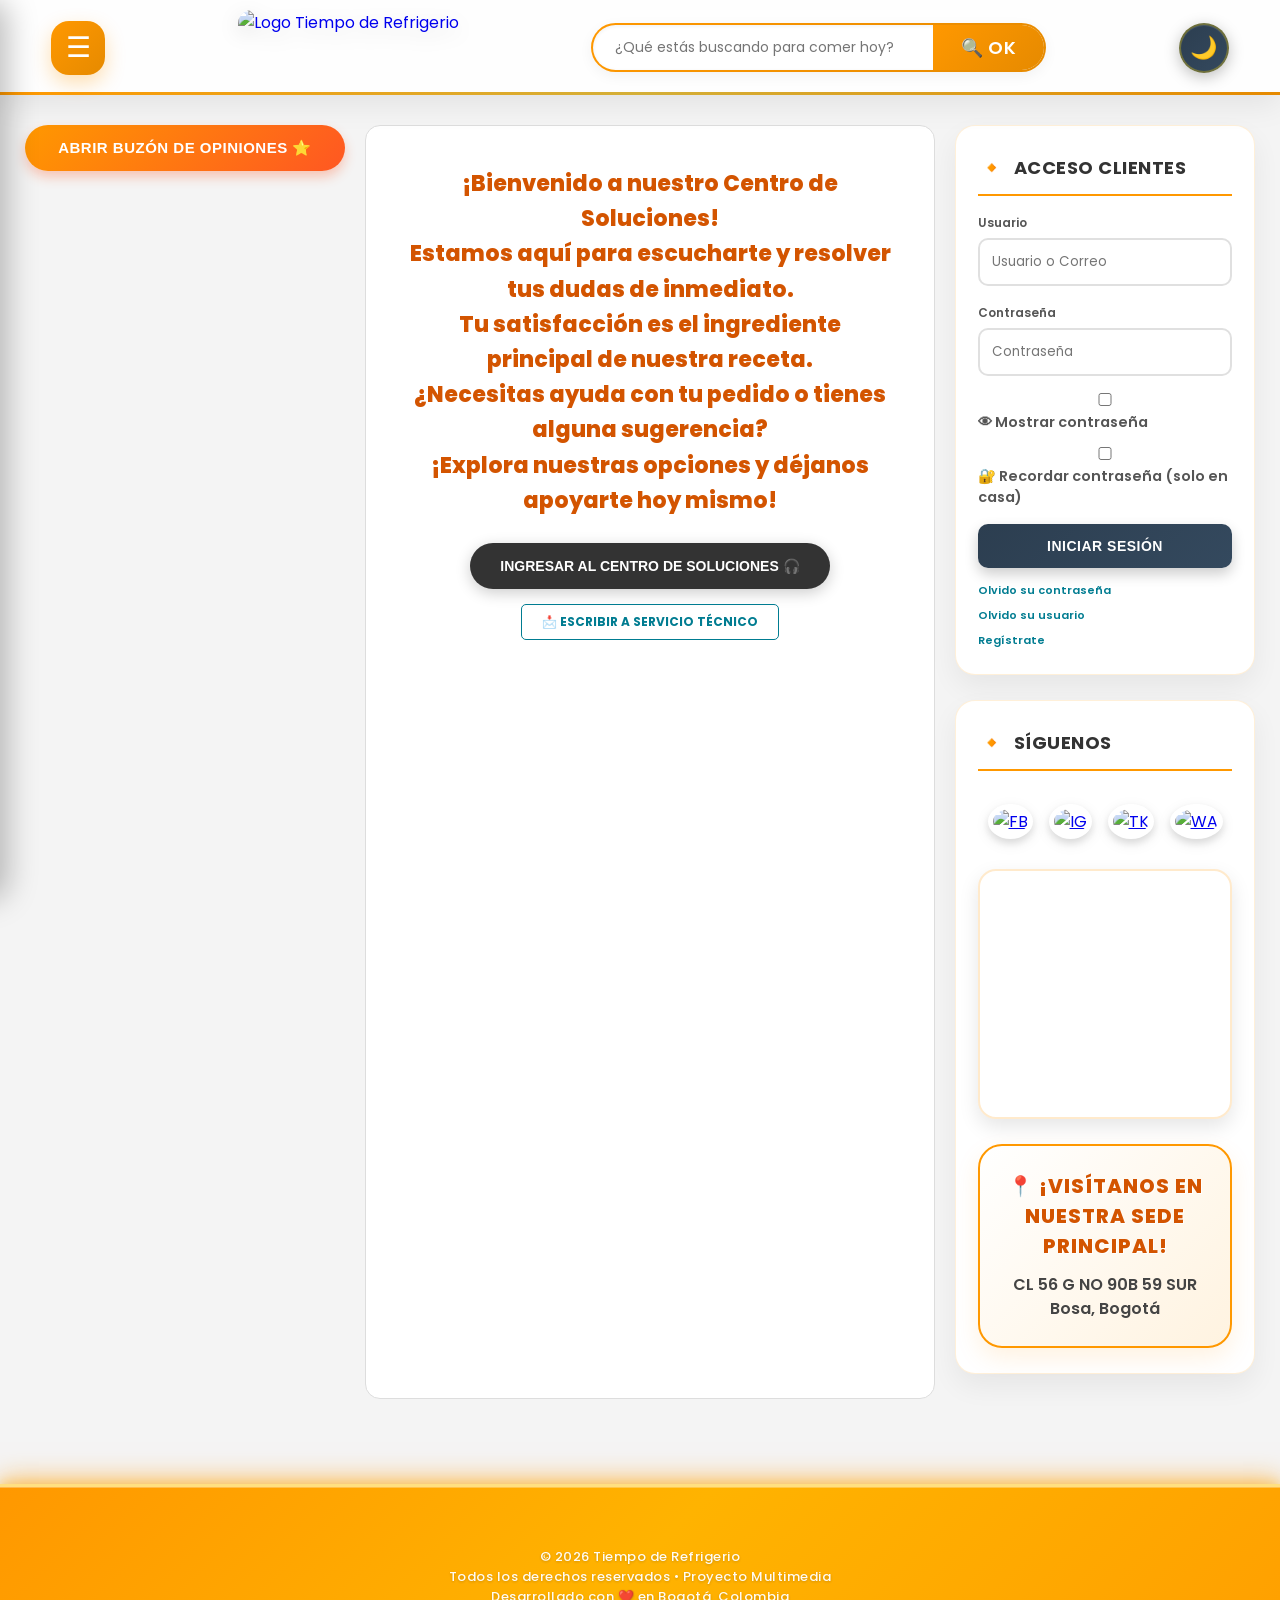
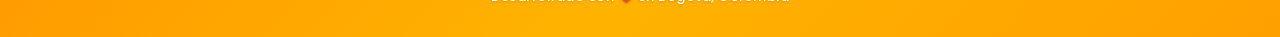
==== commit 5426b19f: "Se  modifica   el código   ( HTML. Css y  js ) del proyecto multimedia  tiempo  de  refrigerio ,para" ====
--- a/ayuda.html
+++ b/ayuda.html
@@ -161,6 +161,13 @@
             <input type="text" id="buscadorPrincipal" placeholder="¿Qué estás buscando para comer hoy?" onkeypress="if(event.key === 'Enter') buscarSitio()">
             <button onclick="buscarSitio()">🔍 Buscar</button>
         </div>
+        <!-- Botón de tema oscuro/claro -->
+<button class="theme-toggle-btn" 
+        id="themeToggle" 
+        data-tooltip="Modo oscuro" 
+        aria-label="Cambiar tema">
+    🌙
+</button>
     </header>
 
     <!-- OFFCANVAS MENÚ -->
@@ -361,33 +368,28 @@
 
     <script src="assets/js/scripts.js"></script>
     <script>
-        let scrollYPosition = 0;
-
+        // ========== PANEL DE SOLUCIONES SIN BLOQUEO DE SCROLL ==========
         function toggleSoluciones() {
             var panel = document.getElementById('chatContainer');
             var overlay = document.getElementById('offcanvasOverlaySoluciones');
-            if (panel && overlay) {
-                var isOpen = panel.classList.toggle('show');
-                overlay.classList.toggle('show');
-
-                if (isOpen) {
-                    var options = document.getElementById('chatOptions');
-                    var footer = document.getElementById('chatFooter');
-                    if (options) options.style.display = 'flex';
-                    if (footer) footer.style.display = 'none';
-                    var body = document.getElementById('chatBody');
-                    if (body) body.innerHTML = '';
-
-                    scrollYPosition = window.scrollY;
-                    document.body.classList.add('no-scroll');
-                    document.body.style.top = '-' + scrollYPosition + 'px';
-                } else {
-                    document.body.classList.remove('no-scroll');
-                    document.body.style.top = '';
-                    window.scrollTo(0, scrollYPosition);
-                    var body = document.getElementById('chatBody');
-                    if (body) body.innerHTML = '';
-                }
+            if (!panel || !overlay) return;
+
+            var isOpen = panel.classList.toggle('show');
+            overlay.classList.toggle('show');
+
+            if (isOpen) {
+                // Al abrir, mostrar opciones y ocultar el footer de escritura
+                var options = document.getElementById('chatOptions');
+                var footer = document.getElementById('chatFooter');
+                if (options) options.style.display = 'flex';
+                if (footer) footer.style.display = 'none';
+                var body = document.getElementById('chatBody');
+                if (body) body.innerHTML = '';
+                // No se bloquea el scroll del body
+            } else {
+                // Al cerrar, limpiar el área de mensajes
+                var body = document.getElementById('chatBody');
+                if (body) body.innerHTML = '';
             }
         }
 
@@ -447,6 +449,23 @@
             if (footer) footer.style.display = 'none';
             if (options) options.style.display = 'flex';
         }
+
+        // ========== ASEGURAR QUE EL MENÚ LATERAL NO BLOQUEE EL SCROLL ==========
+        document.addEventListener('DOMContentLoaded', function() {
+            if (typeof toggleOffcanvas === 'function') {
+                var originalToggleOffcanvas = toggleOffcanvas;
+                toggleOffcanvas = function() {
+                    originalToggleOffcanvas();
+                    // Eliminar cualquier restricción de scroll que haya aplicado
+                    document.body.classList.remove('no-scroll');
+                    document.body.style.top = '';
+                    document.body.style.position = '';
+                    document.body.style.width = '';
+                    document.body.style.height = '';
+                    document.body.style.overflow = '';
+                };
+            }
+        });
     </script>
 </body>
 </html>
--- a/assets/css/estilos.css
+++ b/assets/css/estilos.css
@@ -21,6 +21,872 @@
         --fondo-modal: #007c91;
         --vip-bg: #222;
         --cancel-gray: #e0e0e0;
+    }
+
+    /* ============================================================
+       TEMA OSCURO – Variables y estilos que se activan con data-theme="dark"
+       ============================================================ */
+    [data-theme="dark"] {
+        --bg-cards: #1e1e1e;
+        --fondo-modal: #1a1a2e;
+        --vip-bg: #111;
+        --cancel-gray: #444;
+        --dark: #f0f0f0;
+        --gold: #ffd700;
+        --celeste: #4fc3f7;
+        --nequi: #b388ff;
+        --daviplata: #ff5252;
+    }
+
+    [data-theme="dark"] body {
+        background-color: #121212;
+        color: #e0e0e0;
+    }
+
+    [data-theme="dark"] .header-top {
+        background: rgba(30, 30, 30, 0.92);
+        box-shadow: 0 8px 30px rgba(0, 0, 0, 0.4);
+    }
+
+    [data-theme="dark"] .header-top::after {
+        background: linear-gradient(90deg, #ff9800, #ffd700, #ff9800);
+    }
+
+    [data-theme="dark"] .search-box {
+        background: rgba(40, 40, 40, 0.9);
+        box-shadow: inset 0 1px 4px rgba(255,255,255,0.05), 0 4px 14px rgba(0,0,0,0.3);
+    }
+
+    [data-theme="dark"] .search-box input {
+        color: #e0e0e0;
+    }
+
+    [data-theme="dark"] .search-box input::placeholder {
+        color: #999;
+    }
+
+    [data-theme="dark"] .offcanvas {
+        background: #1e1e1e;
+        box-shadow: 8px 0 30px rgba(0,0,0,0.6);
+    }
+
+    [data-theme="dark"] .offcanvas-body {
+        background: #252525;
+    }
+
+    [data-theme="dark"] .offcanvas-title {
+        color: #fff;
+    }
+
+    [data-theme="dark"] .offcanvas-btn {
+        background: #2a2a2a;
+        color: #ddd;
+        background-image: linear-gradient(#2a2a2a, #2a2a2a), linear-gradient(135deg, #ff9800, #ff9800);
+    }
+
+    [data-theme="dark"] .offcanvas-btn:hover,
+    [data-theme="dark"] .offcanvas-btn.active {
+        background: linear-gradient(135deg, #ff9800, #e68a00);
+        color: #fff;
+    }
+
+    [data-theme="dark"] .content-center {
+        background: #1e1e1e;
+        border-color: #333;
+        color: #e0e0e0;
+    }
+
+    [data-theme="dark"] .bienvenidos-titulo {
+        color: #fff;
+    }
+
+    [data-theme="dark"] .side-card {
+        background: #1e1e1e;
+        border-color: rgba(255,152,0,0.25);
+        box-shadow: 0 12px 28px rgba(0,0,0,0.3);
+    }
+
+    [data-theme="dark"] .side-card h3 {
+        color: #fff;
+    }
+
+    [data-theme="dark"] .login-form label {
+        color: #ccc;
+    }
+
+    [data-theme="dark"] .login-form input {
+        background: #2a2a2a;
+        border-color: #444;
+        color: #e0e0e0;
+    }
+
+    [data-theme="dark"] .login-form input:focus {
+        border-color: #ff9800;
+        box-shadow: 0 0 0 3px rgba(255,152,0,0.3);
+    }
+
+    [data-theme="dark"] .cart-card,
+    [data-theme="dark"] .side-cart,
+    [data-theme="dark"] .cart-box,
+    [data-theme="dark"] .resumen-pedido {
+        background: #1e1e1e;
+        box-shadow: 0 15px 35px rgba(0,0,0,0.4);
+    }
+
+    [data-theme="dark"] .cart-body,
+    [data-theme="dark"] .cart-items,
+    [data-theme="dark"] .cart-list {
+        background: #252525;
+    }
+
+    [data-theme="dark"] .cart-item {
+        background: #2a2a2a;
+        border-bottom-color: #333;
+    }
+
+    [data-theme="dark"] .cart-item:hover {
+        background: #2f2f2f;
+    }
+
+    [data-theme="dark"] .item-name {
+        color: #e0e0e0;
+    }
+
+    [data-theme="dark"] .cart-total-footer,
+    [data-theme="dark"] .cart-total-box {
+        background: linear-gradient(135deg, #1a1a1a, #222);
+        border-top-color: #333;
+    }
+
+    [data-theme="dark"] .cart-total-val,
+    [data-theme="dark"] .total-amount,
+    [data-theme="dark"] .total-display {
+        color: #fff;
+    }
+
+    [data-theme="dark"] .cart-qty-num,
+    [data-theme="dark"] .qty-val {
+        color: #e0e0e0;
+    }
+
+    [data-theme="dark"] footer {
+        background: linear-gradient(135deg, #1a1a1a 0%, #2a2a2a 50%, #1a1a1a 100%);
+        border-top-color: #444;
+        box-shadow: 0 -5px 25px rgba(0,0,0,0.7), inset 0 1px 0 rgba(255,255,255,0.05);
+    }
+
+    [data-theme="dark"] .buzon-card {
+        background: #1e1e1e;
+        box-shadow: 0 15px 35px rgba(0,0,0,0.4);
+    }
+
+    [data-theme="dark"] .encuesta-body {
+        background: #252525;
+    }
+
+    [data-theme="dark"] .pregunta-block {
+        background: #2a2a2a;
+        border-bottom-color: #333;
+    }
+
+    [data-theme="dark"] .pregunta-block p {
+        color: #e0e0e0;
+    }
+
+    [data-theme="dark"] textarea {
+        background: #2a2a2a;
+        border-color: #444;
+        color: #e0e0e0;
+    }
+
+    [data-theme="dark"] textarea:focus {
+        border-color: #ff9800;
+        box-shadow: 0 0 0 3px rgba(255,152,0,0.2);
+    }
+
+    [data-theme="dark"] .horarios-header {
+        background: linear-gradient(90deg, #000, #1a1a1a);
+    }
+
+    [data-theme="dark"] .horarios-body {
+        background: #1a1a1a;
+    }
+
+    [data-theme="dark"] .schedule-card {
+        background: #1e1e1e;
+        border-color: #333;
+        box-shadow: 0 10px 25px rgba(0,0,0,0.3);
+    }
+
+    [data-theme="dark"] .schedule-card h2 {
+        color: #fff;
+    }
+
+    [data-theme="dark"] .time-text {
+        color: #fff;
+    }
+
+    /* Ajuste general para todos los textos secundarios y botones problemáticos */
+    [data-theme="dark"] .hero-subtitle,
+    [data-theme="dark"] .wa-info p,
+    [data-theme="dark"] .cta-bar-text p,
+    [data-theme="dark"] .info-section p,
+    [data-theme="dark"] .descripcion-joomla,
+    [data-theme="dark"] .carta-descripcion,
+    [data-theme="dark"] .center-subtitle,
+    [data-theme="dark"] .sub-time,
+    [data-theme="dark"] .horario-atencion {
+        color: #ddd !important;
+    }
+
+    [data-theme="dark"] .modal-box {
+        background: #1e1e1e;
+        color: #e0e0e0;
+    }
+
+    [data-theme="dark"] .modal-box h2 {
+        color: #fff;
+    }
+
+    [data-theme="dark"] .modal-box p {
+        color: #bbb;
+    }
+
+    [data-theme="dark"] .modal-box input {
+        background: #2a2a2a;
+        border-color: #444;
+        color: #e0e0e0;
+    }
+
+    [data-theme="dark"] .hero-card {
+        background: #1e1e1e;
+        border-color: #333;
+        box-shadow: 0 10px 25px rgba(0,0,0,0.4);
+    }
+
+    [data-theme="dark"] .hero-horarios h1 {
+        color: #fff;
+    }
+
+    [data-theme="dark"] .whatsapp-banner {
+        background: linear-gradient(90deg, #1a1a1a, #2a2a2a);
+        box-shadow: 0 10px 20px rgba(0,0,0,0.5);
+    }
+
+    [data-theme="dark"] .linea-corporativa {
+        background: #1a1a1a;
+        border-color: #333;
+    }
+
+    [data-theme="dark"] .menu-container {
+        background: #1e1e1e;
+        box-shadow: 0 10px 30px rgba(0,0,0,0.3);
+    }
+
+    [data-theme="dark"] .menu-item {
+        color: #ccc;
+        border-bottom-color: #333;
+    }
+
+    [data-theme="dark"] .pago-box {
+        background: #1e1e1e;
+        border-color: #ff9800;
+        box-shadow: 0 10px 30px rgba(0,0,0,0.3);
+    }
+
+    [data-theme="dark"] .detalle-row {
+        color: #ccc;
+    }
+
+    [data-theme="dark"] .final-total {
+        border-top-color: #444;
+        color: #ff9800;
+    }
+
+    [data-theme="dark"] .payment-option {
+        background: #2a2a2a;
+        border-color: #444;
+    }
+
+    [data-theme="dark"] .payment-option:hover {
+        background: #333;
+    }
+
+    [data-theme="dark"] .payment-option.active {
+        background: #2f2f2f;
+        border-color: #ff9800;
+    }
+
+    [data-theme="dark"] .ubicacion-llamativa {
+        background: linear-gradient(135deg, #1e1e1e 0%, #2a2a2a 100%);
+        border-color: #ff9800;
+        box-shadow: 0 10px 25px rgba(255,152,0,0.2);
+    }
+
+    [data-theme="dark"] .ubicacion-llamativa p {
+        color: #ccc;
+    }
+
+    [data-theme="dark"] .ubicacion-llamativa strong {
+        color: #ffb74d;
+        text-shadow: 1px 1px 0px #000;
+    }
+
+    [data-theme="dark"] .phone-badge {
+        background: #2a2a2a;
+        border-color: #444;
+        color: #4fc3f7;
+    }
+
+    [data-theme="dark"] .info-rapida {
+        background: #1e1e1e;
+        border-color: #ff9800;
+    }
+
+    [data-theme="dark"] .info-box-item {
+        color: #ccc;
+    }
+
+    [data-theme="dark"] .info-box-item strong {
+        color: #ffb74d;
+    }
+
+    [data-theme="dark"] .form-intro-badge {
+        background: linear-gradient(135deg, #1a1a1a, #2a2a2a);
+        border-left-color: #ff9800;
+    }
+
+    [data-theme="dark"] .form-intro-badge p {
+        color: #bbb;
+    }
+
+    [data-theme="dark"] .chat-options,
+    [data-theme="dark"] .chat-footer,
+    [data-theme="dark"] .quick-replies {
+        background: #1a1a1a;
+        border-color: #333;
+    }
+
+    [data-theme="dark"] .chat-body {
+        background: #121212;
+    }
+
+    [data-theme="dark"] .msg-bot {
+        background: #2a2a2a;
+        color: #e0e0e0;
+        box-shadow: 0 2px 8px rgba(0,0,0,0.3);
+    }
+
+    [data-theme="dark"] .fp-body {
+        background: #1e1e1e;
+    }
+
+    [data-theme="dark"] .fp-input {
+        background: #2a2a2a;
+        border-color: #444;
+        color: #e0e0e0;
+    }
+
+    [data-theme="dark"] .fp-input:focus {
+        background: #333;
+    }
+
+    [data-theme="dark"] .fp-label {
+        color: #ddd; /* antes #ccc, ahora más claro */
+    }
+
+    [data-theme="dark"] .fp-group {
+        color: #ddd;
+    }
+
+    [data-theme="dark"] .trabaja-section {
+        background: #1a1a1a;
+    }
+
+    [data-theme="dark"] .cargo-card {
+        background: #2a2a2a;
+        border-color: #333;
+    }
+
+    [data-theme="dark"] .cargo-card:hover {
+        background: #333;
+    }
+
+    [data-theme="dark"] .cargo-nombre {
+        color: #fff;
+    }
+
+    [data-theme="dark"] .beneficio-item {
+        background: #2a2a2a;
+        border-color: #333;
+    }
+
+    [data-theme="dark"] .beneficio-item:hover {
+        background: #333;
+    }
+
+    [data-theme="dark"] .beneficio-text {
+        color: #ccc;
+    }
+
+    [data-theme="dark"] .status-tag.status-open {
+        background: #1b5e20;
+        color: #a5d6a7;
+    }
+
+    [data-theme="dark"] .status-tag.status-event {
+        background: #4e342e;
+        color: #ffab91;
+    }
+
+    /* ------------------ CORRECCIONES FINALES ------------------ */
+    /* Registro off-canvas */
+    [data-theme="dark"] .registro-container,
+    [data-theme="dark"] .registro-body {
+        background: #1e1e1e;
+        color: #e0e0e0;
+    }
+
+    [data-theme="dark"] .registro-titulo {
+        color: #fff;
+        border-bottom-color: #ff9800;
+    }
+
+    [data-theme="dark"] .input-registro input {
+        background: #2a2a2a;
+        border-color: #444;
+        color: #e0e0e0;
+    }
+
+    [data-theme="dark"] .input-registro input:focus {
+        border-color: #ff9800;
+        background: #333;
+    }
+
+    [data-theme="dark"] .input-registro label {
+        color: #ccc;
+    }
+
+    /* Botones y paneles de ayuda */
+    [data-theme="dark"] .btn-desplegar-soluciones {
+        background: var(--naranja);
+        color: #000 !important;
+        font-weight: 800;
+    }
+
+    [data-theme="dark"] .btn-servicio-tecnico {
+        border-color: #4fc3f7;
+        color: #4fc3f7;
+    }
+
+    [data-theme="dark"] .mensaje-bienvenida {
+        color: #fff;
+    }
+
+    [data-theme="dark"] .btn-pedidos-call {
+        background: var(--naranja);
+        color: #ffffff;
+    }
+
+    [data-theme="dark"] .btn-cta-bar,
+    [data-theme="dark"] .btn-solicitar,
+    [data-theme="dark"] .btn-ver-menu,
+    [data-theme="dark"] .btn-postularme-hero {
+        background: var(--naranja);
+        color: #ffffff;
+    }
+
+    [data-theme="dark"] .btn-cta-bar:hover,
+    [data-theme="dark"] .btn-solicitar:hover,
+    [data-theme="dark"] .btn-ver-menu:hover,
+    [data-theme="dark"] .btn-postularme-hero:hover {
+        background: var(--naranja-oscuro);
+        color: #fff;
+    }
+
+    /* ---------------------- NUEVOS ESTILOS OSCUROS PARA OFF‑CANVAS FALTANTES ---------------------- */
+    /* Ayuda (chat-container) */
+    [data-theme="dark"] .chat-container {
+        background: #1a1a1a;
+    }
+    [data-theme="dark"] .chat-header {
+        background: linear-gradient(135deg, #b45f06, #bf360c);
+    }
+    [data-theme="dark"] .ch-title { color: #fff; }
+    [data-theme="dark"] .ch-sub { color: rgba(255,255,255,0.85); }
+    [data-theme="dark"] .ch-close {
+        background: rgba(255,255,255,0.15);
+        color: #fff;
+    }
+    [data-theme="dark"] .ch-close:hover { background: rgba(255,255,255,0.3); }
+    [data-theme="dark"] .ch-status-bar {
+        background: #2a2a2a;
+        border-bottom-color: #444;
+    }
+    [data-theme="dark"] .ch-status-text { color: #ccc; }
+    [data-theme="dark"] .ch-status-text strong { color: #4fc3f7; }
+    [data-theme="dark"] .chat-body {
+        background: #121212;
+    }
+    [data-theme="dark"] .msg-bot {
+        background: #2a2a2a;
+        color: #e0e0e0;
+        border-left-color: #ff9800;
+    }
+    [data-theme="dark"] .msg-user {
+        background: linear-gradient(135deg, #b45f06, #bf360c);
+        color: #fff;
+    }
+    [data-theme="dark"] .opt-btn {
+        background: #2a2a2a;
+        border-color: #ff9800;
+        color: #ffb74d;
+    }
+    [data-theme="dark"] .opt-btn:hover {
+        background: #ff9800;
+        color: #fff;
+    }
+    [data-theme="dark"] .opt-btn.danger {
+        border-color: #e74c3c;
+        color: #ff8a80;
+    }
+    [data-theme="dark"] .btn-regresar {
+        background: #2a2a2a;
+        color: #ccc;
+        border-color: #444;
+    }
+
+    /* Chat (chat-window) */
+    [data-theme="dark"] .chat-window {
+        background: #1a1a1a;
+    }
+    [data-theme="dark"] .chat-agent-name { color: #fff; }
+    [data-theme="dark"] .chat-agent-status { color: rgba(255,255,255,0.9); }
+    [data-theme="dark"] .chat-header-close {
+        background: rgba(255,255,255,0.15);
+        color: #fff;
+    }
+    [data-theme="dark"] .chat-header-close:hover { background: rgba(255,255,255,0.3); }
+    [data-theme="dark"] .chat-messages {
+        background: #121212;
+    }
+    [data-theme="dark"] .chat-messages .msg.bot {
+        background: #2a2a2a;
+        border-color: #444;
+        color: #e0e0e0;
+    }
+    [data-theme="dark"] .chat-messages .msg.user {
+        background: linear-gradient(135deg, #b45f06, #bf360c);
+        color: #fff;
+    }
+    [data-theme="dark"] .typing-dots {
+        background: #2a2a2a;
+        border-color: #444;
+    }
+    [data-theme="dark"] .quick-reply-chip {
+        background: #2a2a2a;
+        border-color: #ff9800;
+        color: #ffb74d;
+    }
+    [data-theme="dark"] .quick-reply-chip:hover {
+        background: #ff9800;
+        color: #fff;
+    }
+    [data-theme="dark"] .chat-input-area {
+        background: #1e1e1e;
+        border-top-color: #333;
+    }
+    [data-theme="dark"] .chat-input-area input {
+        background: #2a2a2a;
+        border-color: #444;
+        color: #e0e0e0;
+    }
+    [data-theme="dark"] .chat-input-area input:focus {
+        border-color: #ff9800;
+        background: #333;
+    }
+    [data-theme="dark"] .btn-send {
+        background: linear-gradient(135deg, #ff9800, #ff6d00);
+        color: #fff;
+    }
+    [data-theme="dark"] .chat-footer-brand {
+        background: #1a1a1a;
+        border-top-color: #333;
+        color: #ccc;
+    }
+    [data-theme="dark"] .chat-footer-brand span { color: #ffb74d; }
+
+    /* Contáctanos (offcanvas-form-panel) */
+    [data-theme="dark"] .offcanvas-form-header {
+        background: linear-gradient(135deg, #b45f06, #bf360c);
+    }
+    [data-theme="dark"] .offcanvas-form-header-title span { color: #fff; }
+    [data-theme="dark"] .offcanvas-form-header-title small { color: rgba(255,255,255,0.85); }
+    [data-theme="dark"] .offcanvas-form-header-close {
+        background: rgba(255,255,255,0.15);
+        border-color: rgba(255,255,255,0.4);
+        color: #fff;
+    }
+    [data-theme="dark"] .offcanvas-form-header-close:hover { background: rgba(255,255,255,0.3); }
+    [data-theme="dark"] .offcanvas-form-body {
+        background: #1e1e1e;
+    }
+    [data-theme="dark"] .form-intro-badge {
+        background: linear-gradient(135deg, #2a2a2a, #222);
+        border-left-color: #ff9800;
+    }
+    [data-theme="dark"] .form-intro-badge p { color: #bbb; }
+    [data-theme="dark"] .form-intro-badge p strong { color: #ffb74d; }
+    [data-theme="dark"] .form-group label {
+        color: #ddd; /* antes #ccc, se aclara para mejor contraste */
+    }
+    [data-theme="dark"] .form-group input,
+    [data-theme="dark"] .form-group select,
+    [data-theme="dark"] .form-group textarea {
+        background: #2a2a2a;
+        border-color: #444;
+        color: #e0e0e0;
+    }
+    [data-theme="dark"] .form-group input::placeholder,
+    [data-theme="dark"] .form-group textarea::placeholder {
+        color: #999; /* placeholder más visible */
+    }
+    [data-theme="dark"] .form-group input:focus,
+    [data-theme="dark"] .form-group select:focus,
+    [data-theme="dark"] .form-group textarea:focus {
+        border-color: #ff9800;
+        background: #333;
+    }
+    [data-theme="dark"] .btn-enviar-contacto {
+        background: linear-gradient(135deg, #b45f06, #bf360c);
+    }
+    [data-theme="dark"] .btn-enviar-contacto:hover {
+        background: linear-gradient(135deg, #e68a00, #cc5200);
+    }
+    [data-theme="dark"] .form-footer-note {
+        color: #bbb; /* más claro para fondo oscuro */
+    }
+    [data-theme="dark"] .btn-plegar-contacto {
+        background: #2a2a2a;
+        border-color: #ff9800;
+        color: #ffb74d;
+    }
+    [data-theme="dark"] .btn-plegar-contacto:hover {
+        background: #333;
+    }
+    [data-theme="dark"] .info-rapida {
+        background: #1e1e1e;
+        border-color: #ff9800;
+    }
+    [data-theme="dark"] .info-box-item {
+        color: #ccc;
+    }
+    [data-theme="dark"] .info-box-item strong {
+        color: #ffb74d;
+    }
+
+    /* Horarios (horarios-container) */
+    [data-theme="dark"] .horarios-container {
+        background: #121212;
+    }
+    [data-theme="dark"] .horarios-header {
+        background: linear-gradient(90deg, #b45f06, #bf360c);
+        color: #fff;
+    }
+    [data-theme="dark"] .horarios-body {
+        background: #1a1a1a;
+    }
+    [data-theme="dark"] .hero-horarios h1 {
+        color: #fff;
+    }
+    [data-theme="dark"] .hero-horarios h1 span {
+        color: #ffb74d;
+    }
+    [data-theme="dark"] .hero-card {
+        background: #1e1e1e;
+        border-color: #333;
+    }
+    [data-theme="dark"] .schedule-card {
+        background: #1e1e1e;
+        border-color: #333;
+        box-shadow: 0 10px 25px rgba(0,0,0,0.3);
+    }
+    [data-theme="dark"] .schedule-card h2 {
+        color: #fff;
+    }
+    [data-theme="dark"] .time-text {
+        color: #fff;
+    }
+    [data-theme="dark"] .sub-time {
+        color: #aaa;
+    }
+    [data-theme="dark"] .whatsapp-banner {
+        background: linear-gradient(90deg, #1a1a1a, #2a2a2a);
+        box-shadow: 0 10px 20px rgba(0,0,0,0.5);
+    }
+    [data-theme="dark"] .wa-info h3 { color: #fff; }
+    [data-theme="dark"] .wa-info p { color: #ddd; }
+    [data-theme="dark"] .btn-wa-large {
+        background: #2a2a2a;
+        color: #ffb74d;
+    }
+    [data-theme="dark"] .btn-wa-large:hover {
+        background: #444;
+        color: #fff;
+    }
+    [data-theme="dark"] .btn-pedidos-call {
+        background: #ff9800;
+        color: #fff;
+    }
+    [data-theme="dark"] .btn-pedidos-call:hover {
+        background: #e68a00;
+    }
+
+    /* Registro (registro-container) */
+    [data-theme="dark"] .registro-header {
+        background: linear-gradient(135deg, #b45f06, #bf360c);
+        color: #fff;
+    }
+    [data-theme="dark"] .registro-body {
+        background: #1e1e1e;
+    }
+    [data-theme="dark"] .registro-titulo {
+        color: #fff;
+        border-bottom-color: #ff9800;
+    }
+    [data-theme="dark"] .input-registro label {
+        color: #ccc;
+    }
+    [data-theme="dark"] .input-registro input {
+        background: #2a2a2a;
+        border-color: #444;
+        color: #e0e0e0;
+    }
+    [data-theme="dark"] .input-registro input:focus {
+        border-color: #ff9800;
+        background: #333;
+    }
+    [data-theme="dark"] .captcha-area {
+        background: #2a2a2a;
+        border-color: #444;
+    }
+    [data-theme="dark"] .btn-enviar-registro {
+        background: #ff9800;
+    }
+    [data-theme="dark"] .btn-cancelar-registro {
+        background: #2a2a2a;
+        border-color: #444;
+        color: #ccc;
+    }
+
+    /* Trabaja (form-panel) */
+    [data-theme="dark"] .fp-header {
+        background: linear-gradient(135deg, #b45f06, #bf360c);
+    }
+    [data-theme="dark"] .fp-header-title { color: #fff; }
+    [data-theme="dark"] .fp-header-sub { color: rgba(255,255,255,0.85); }
+    [data-theme="dark"] .fp-header-close {
+        background: rgba(255,255,255,0.15);
+        color: #fff;
+    }
+    [data-theme="dark"] .fp-header-close:hover { background: rgba(255,255,255,0.3); }
+    [data-theme="dark"] .fp-progress-bar {
+        background: #2a2a2a;
+        border-bottom-color: #444;
+    }
+    [data-theme="dark"] .fp-step-bubble {
+        background: #444;
+        color: #ccc;
+    }
+    [data-theme="dark"] .fp-step-text { color: #999; }
+    [data-theme="dark"] .fp-progress-step.active .fp-step-bubble {
+        background: #ff9800;
+        color: #fff;
+    }
+    [data-theme="dark"] .fp-progress-step.active .fp-step-text {
+        color: #ff9800;
+    }
+    [data-theme="dark"] .fp-progress-step.done .fp-step-bubble {
+        background: #2ecc71;
+        color: #fff;
+    }
+    [data-theme="dark"] .fp-progress-step.done .fp-step-text {
+        color: #2ecc71;
+    }
+    [data-theme="dark"] .fp-section-header {
+        color: #ffb74d;
+        border-bottom-color: #444;
+    }
+    [data-theme="dark"] .fp-group { color: #ddd; }
+    [data-theme="dark"] .fp-label {
+        color: #ddd; /* ya estaba ajustado arriba, se mantiene */
+    }
+    [data-theme="dark"] .fp-input {
+        background: #2a2a2a;
+        border-color: #444;
+        color: #e0e0e0;
+    }
+    [data-theme="dark"] .fp-input::placeholder {
+        color: #999; /* placeholder más claro */
+    }
+    [data-theme="dark"] .fp-upload-area {
+        background: #2a2a2a;
+        border-color: #ff9800;
+    }
+    [data-theme="dark"] .fp-upload-title { color: #fff; }
+    [data-theme="dark"] .fp-upload-hint {
+        color: #bbb; /* más claro para fondo oscuro */
+    }
+    [data-theme="dark"] .btn-fp-upload {
+        background: #ff9800;
+        color: #fff;
+    }
+    [data-theme="dark"] .btn-fp-upload:hover {
+        background: #e68a00;
+    }
+    [data-theme="dark"] .fp-cv-preview {
+        background: #2a2a2a;
+        border-color: #ff9800;
+    }
+    [data-theme="dark"] .fp-footer {
+        background: #1e1e1e;
+        border-top-color: #333;
+    }
+    [data-theme="dark"] .btn-fp-submit {
+        background: #ff9800;
+    }
+    [data-theme="dark"] .btn-fp-cancel {
+        background: #2a2a2a;
+        border-color: #444;
+        color: #ccc;
+    }
+
+    /* ------------------------------------------------
+       OVERLAYS PREPARADOS PARA CIERRE CON CLIC
+       (cursor pointer + eventos del ratón activados)
+    ------------------------------------------------ */
+    .offcanvas-overlay-registro.show,
+    .offcanvas-overlay-horarios.show,
+    .offcanvas-overlay-soluciones.show,
+    .offcanvas-form-overlay.show,
+    .chat-offcanvas-overlay.show,
+    .offcanvas-overlay.show {
+        pointer-events: auto !important;
+        cursor: pointer;
+    }
+
+    /* ------------------------------------------------
+       OVERSCROLL-BEHAVIOR EN OFF‑CANVAS
+       (scroll independiente sin propagación al fondo)
+    ------------------------------------------------ */
+    .offcanvas-body,
+    .chat-body,
+    .chat-messages,
+    .horarios-body,
+    .registro-body,
+    .fp-body,
+    .offcanvas-form-body {
+        overscroll-behavior: contain;
     }
 
     * { box-sizing: border-box; }
@@ -1908,4 +2774,174 @@
         .nuestra-carta-titulo, .center-title { font-size: 18px; }
         .call-now { font-size: 20px; }
         .hero-card { padding: 15px 8px; }
-    }+    }
+
+/* ============================================================
+   CORRECCIÓN DE SCROLL Y VISUALIZACIÓN EN OFF-CANVAS
+   ============================================================ */
+/* Permitir que la página de fondo siempre se desplace */
+body {
+    overflow-y: auto !important;
+    height: auto !important;
+}
+
+/* Cuando un overlay de off-canvas está activo, no bloquear el scroll */
+.offcanvas-overlay-registro.show ~ body,
+.offcanvas-overlay-horarios.show ~ body,
+.offcanvas-overlay-soluciones.show ~ body,
+.offcanvas-form-overlay.show ~ body,
+.chat-offcanvas-overlay.show ~ body,
+.offcanvas-overlay.show ~ body {
+    overflow-y: auto !important;
+    position: static !important;
+}
+
+/* Asegurar que los contenedores de los paneles no corten el fondo */
+.registro-container,
+.horarios-container,
+.chat-container,
+.offcanvas-form-panel {
+    will-change: transform; /* Mejora el renderizado y evita recortes */
+    backface-visibility: hidden;
+    -webkit-backface-visibility: hidden;
+}
+
+/* ============================================================
+   BOTÓN DE TEMA CLARO/OSCURO - DISEÑO ELEGANTE Y MODERNO
+   ============================================================ */
+.theme-toggle-btn {
+    width: 50px;
+    height: 50px;
+    background: linear-gradient(135deg, #2c3e50 0%, #34495e 100%);
+    color: #ffd700;
+    border: 2px solid rgba(255, 215, 0, 0.3);
+    border-radius: 50%;
+    font-size: 22px;
+    display: flex;
+    align-items: center;
+    justify-content: center;
+    cursor: pointer;
+    box-shadow: 
+        0 4px 15px rgba(0, 0, 0, 0.25),
+        inset 0 1px 0 rgba(255, 255, 255, 0.1);
+    transition: all 0.3s cubic-bezier(0.4, 0, 0.2, 1);
+    flex-shrink: 0;
+    position: relative;
+    overflow: hidden;
+    animation: aparecerBoton 0.5s cubic-bezier(0.34, 1.56, 0.64, 1);
+    letter-spacing: normal;
+    line-height: 1;
+    padding: 0;
+    margin: 0;
+}
+
+@keyframes aparecerBoton {
+    0% {
+        opacity: 0;
+        transform: scale(0.3) rotate(-180deg);
+    }
+    100% {
+        opacity: 1;
+        transform: scale(1) rotate(0deg);
+    }
+}
+
+.theme-toggle-btn::before {
+    content: '';
+    position: absolute;
+    inset: -2px;
+    border-radius: 50%;
+    padding: 2px;
+    background: linear-gradient(135deg, #ffd700, #ffaa00, #ffd700);
+    -webkit-mask: linear-gradient(#fff 0 0) content-box, linear-gradient(#fff 0 0);
+    mask: linear-gradient(#fff 0 0) content-box, linear-gradient(#fff 0 0);
+    -webkit-mask-composite: xor;
+    mask-composite: exclude;
+    opacity: 0;
+    transition: opacity 0.3s ease;
+}
+
+.theme-toggle-btn:hover::before {
+    opacity: 1;
+}
+
+.theme-toggle-btn:hover {
+    transform: scale(1.08);
+    box-shadow: 
+        0 8px 25px rgba(255, 215, 0, 0.35),
+        inset 0 1px 0 rgba(255, 255, 255, 0.15);
+    background: linear-gradient(135deg, #34495e 0%, #2c3e50 100%);
+    color: #ffe082;
+}
+
+.theme-toggle-btn:active {
+    transform: scale(0.92);
+    box-shadow: 
+        0 2px 8px rgba(0, 0, 0, 0.3),
+        inset 0 2px 4px rgba(0, 0, 0, 0.2);
+    transition: all 0.1s ease;
+}
+
+[data-theme="dark"] .theme-toggle-btn {
+    background: linear-gradient(135deg, #ffb300 0%, #ff8f00 100%);
+    color: #2c3e50;
+    border-color: rgba(255, 255, 255, 0.4);
+    box-shadow: 
+        0 4px 20px rgba(255, 179, 0, 0.5),
+        0 0 40px rgba(255, 179, 0, 0.2),
+        inset 0 1px 0 rgba(255, 255, 255, 0.3);
+}
+
+[data-theme="dark"] .theme-toggle-btn:hover {
+    background: linear-gradient(135deg, #ffca28 0%, #ffa000 100%);
+    box-shadow: 
+        0 8px 30px rgba(255, 179, 0, 0.7),
+        0 0 60px rgba(255, 179, 0, 0.3),
+        inset 0 1px 0 rgba(255, 255, 255, 0.4);
+    color: #1a1a1a;
+}
+
+[data-theme="dark"] .theme-toggle-btn:active {
+    box-shadow: 
+        0 2px 10px rgba(255, 179, 0, 0.4),
+        inset 0 2px 4px rgba(0, 0, 0, 0.2);
+}
+
+.theme-toggle-btn::after {
+    content: attr(data-tooltip);
+    position: absolute;
+    bottom: -40px;
+    left: 50%;
+    transform: translateX(-50%) translateY(-5px);
+    background: rgba(0, 0, 0, 0.85);
+    backdrop-filter: blur(8px);
+    -webkit-backdrop-filter: blur(8px);
+    color: #fff;
+    padding: 6px 14px;
+    border-radius: 20px;
+    font-size: 11px;
+    font-weight: 600;
+    white-space: nowrap;
+    opacity: 0;
+    pointer-events: none;
+    transition: all 0.3s cubic-bezier(0.4, 0, 0.2, 1);
+    font-family: 'Poppins', sans-serif;
+    letter-spacing: 0.4px;
+    box-shadow: 0 4px 12px rgba(0, 0, 0, 0.3);
+    border: 1px solid rgba(255, 255, 255, 0.1);
+}
+
+.theme-toggle-btn:hover::after {
+    opacity: 1;
+    transform: translateX(-50%) translateY(0);
+    bottom: -35px;
+}
+
+[data-theme="dark"] .theme-toggle-btn::after {
+    background: rgba(255, 255, 255, 0.92);
+    backdrop-filter: blur(8px);
+    -webkit-backdrop-filter: blur(8px);
+    color: #1a1a1a;
+    border-color: rgba(0, 0, 0, 0.1);
+    box-shadow: 0 4px 15px rgba(0, 0, 0, 0.2);
+}
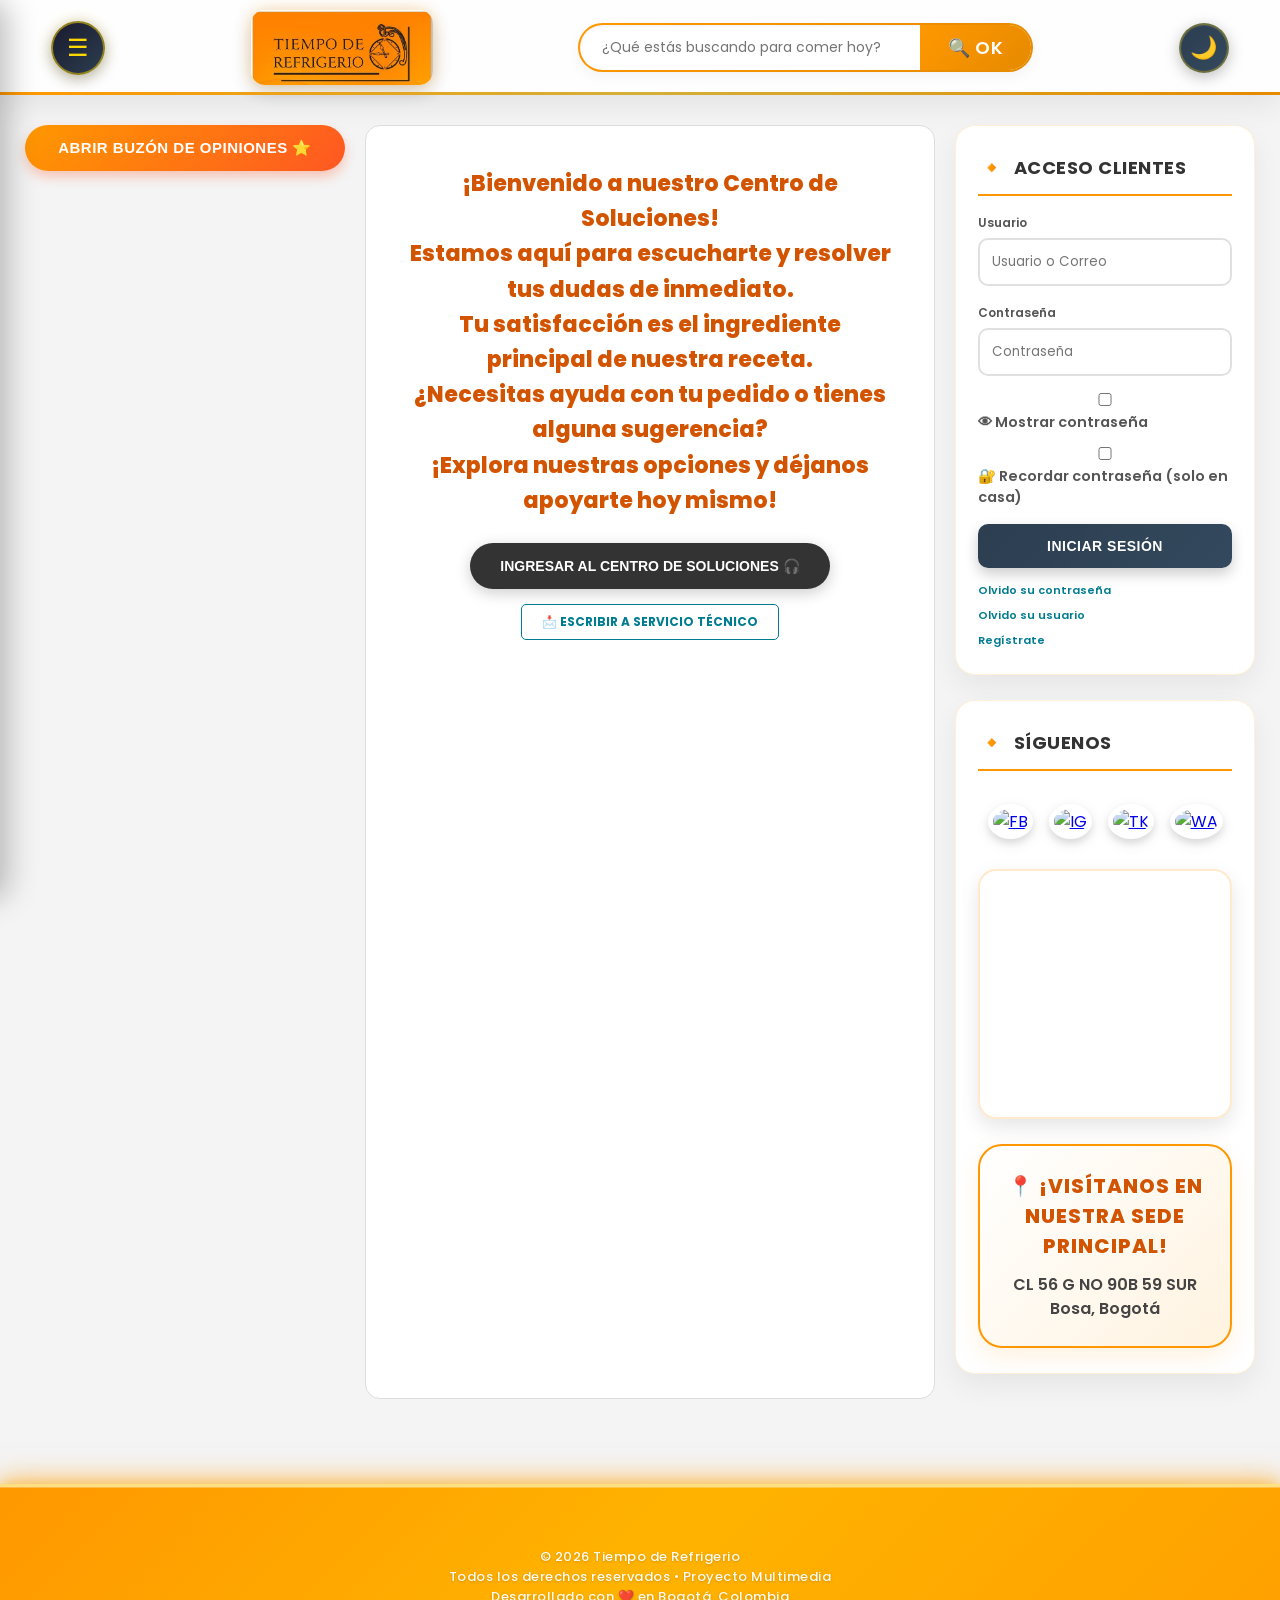
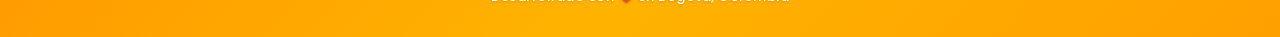
==== commit afde67bc: "Se realizar ajustes globales  de  imágenes  en cuanto a sus estilos visuales  ,  también  se realiza" ====
--- a/ayuda.html
+++ b/ayuda.html
@@ -155,26 +155,26 @@
     <header class="header-top">
         <button class="btn-menu" aria-label="Abrir menú" onclick="toggleOffcanvas()">☰</button>
         <a href="index.html" class="logo-container">
-            <img src="https://tiempoderefrigerio.joomla.com/images/headers/LOGOTIPO.jpeg" alt="Logo Tiempo de Refrigerio">
+            <img src="assets/images/logotipo.jpg" alt="Logo Tiempo de Refrigerio">
         </a>
         <div class="search-box">
             <input type="text" id="buscadorPrincipal" placeholder="¿Qué estás buscando para comer hoy?" onkeypress="if(event.key === 'Enter') buscarSitio()">
             <button onclick="buscarSitio()">🔍 Buscar</button>
         </div>
         <!-- Botón de tema oscuro/claro -->
-<button class="theme-toggle-btn" 
-        id="themeToggle" 
-        data-tooltip="Modo oscuro" 
-        aria-label="Cambiar tema">
-    🌙
-</button>
+        <button class="theme-toggle-btn" 
+                id="themeToggle" 
+                data-tooltip="Modo oscuro" 
+                aria-label="Cambiar tema">
+            🌙
+        </button>
     </header>
 
     <!-- OFFCANVAS MENÚ -->
     <div class="offcanvas-overlay" id="offcanvasOverlay" onclick="toggleOffcanvas()"></div>
     <div class="offcanvas" id="offcanvasMenu" aria-hidden="true">
         <div class="offcanvas-header">
-            <img src="https://tiempoderefrigerio.joomla.com/images/headers/LOGOTIPO.jpeg" alt="Logo">
+            <img src="assets/images/logotipo.jpg" alt="Logo">
             <button class="offcanvas-close" onclick="toggleOffcanvas()">✕</button>
         </div>
         <div class="offcanvas-body">
@@ -385,11 +385,21 @@
                 if (footer) footer.style.display = 'none';
                 var body = document.getElementById('chatBody');
                 if (body) body.innerHTML = '';
+                // Limpiar input al abrir, por seguridad
+                var input = document.getElementById('chatInput');
+                if (input) input.value = '';
                 // No se bloquea el scroll del body
             } else {
-                // Al cerrar, limpiar el área de mensajes
+                // Al cerrar, limpiar todo para un nuevo proceso
                 var body = document.getElementById('chatBody');
                 if (body) body.innerHTML = '';
+                var input = document.getElementById('chatInput');
+                if (input) input.value = '';
+                // Restablecer estado visual: menú de opciones visible, footer oculto
+                var options = document.getElementById('chatOptions');
+                var footer = document.getElementById('chatFooter');
+                if (options) options.style.display = 'flex';
+                if (footer) footer.style.display = 'none';
             }
         }
 
@@ -444,6 +454,15 @@
         }
 
         function volverAlMenu() {
+            // Limpiar toda la conversación anterior
+            var body = document.getElementById('chatBody');
+            if (body) body.innerHTML = '';
+
+            // Limpiar el campo de texto del chat
+            var input = document.getElementById('chatInput');
+            if (input) input.value = '';
+
+            // Ocultar el footer del chat y mostrar el menú de opciones
             var footer = document.getElementById('chatFooter');
             var options = document.getElementById('chatOptions');
             if (footer) footer.style.display = 'none';
--- a/assets/css/estilos.css
+++ b/assets/css/estilos.css
@@ -1,2780 +1,2815 @@
 /* ============================================================
-    TIEMPO DE REFRIGERIO - ESTILOS UNIFICADOS (11 PÁGINAS)
-    MODERNIZACIÓN ELEGANTE SIN ROMPER FUNCIONALIDAD
-    ============================================================ */
-    @import url('https://fonts.googleapis.com/css2?family=Poppins:wght@300;400;500;600;700;800;900&display=swap');
-
-    :root {
-        --naranja: #ff9800;
-        --naranja-oscuro: #e68a00;
-        --excelente: #2ecc71;
-        --muy-bueno: #a2d149;
-        --regular: #f1c40f;
-        --malo: #e67e22;
-        --muy-malo: #e74c3c;
-        --celeste: #007c91;
-        --dark: #333;
-        --gold: #d4af37;
-        --nequi: #7030a0;
-        --daviplata: #e60014;
-        --bg-cards: #ffffff;
-        --fondo-modal: #007c91;
-        --vip-bg: #222;
-        --cancel-gray: #e0e0e0;
+   TIEMPO DE REFRIGERIO - ESTILOS UNIFICADOS (11 PÁGINAS)
+   MODERNIZACIÓN ELEGANTE SIN ROMPER FUNCIONALIDAD
+   ============================================================ */
+@import url('https://fonts.googleapis.com/css2?family=Poppins:wght@300;400;500;600;700;800;900&display=swap');
+
+:root {
+    --naranja: #ff9800;
+    --naranja-oscuro: #e68a00;
+    --excelente: #2ecc71;
+    --muy-bueno: #a2d149;
+    --regular: #f1c40f;
+    --malo: #e67e22;
+    --muy-malo: #e74c3c;
+    --celeste: #007c91;
+    --dark: #333;
+    --gold: #d4af37;
+    --nequi: #7030a0;
+    --daviplata: #e60014;
+    --bg-cards: #ffffff;
+    --fondo-modal: #007c91;
+    --vip-bg: #222;
+    --cancel-gray: #e0e0e0;
+}
+
+/* ============================================================
+   TEMA OSCURO – Variables y estilos que se activan con data-theme="dark"
+   ============================================================ */
+[data-theme="dark"] {
+    --bg-cards: #1e1e1e;
+    --fondo-modal: #1a1a2e;
+    --vip-bg: #111;
+    --cancel-gray: #444;
+    --dark: #f0f0f0;
+    --gold: #ffd700;
+    --celeste: #4fc3f7;
+    --nequi: #b388ff;
+    --daviplata: #ff5252;
+}
+
+[data-theme="dark"] body {
+    background-color: #121212;
+    color: #e0e0e0;
+}
+
+[data-theme="dark"] .header-top {
+    background: rgba(30, 30, 30, 0.92);
+    box-shadow: 0 8px 30px rgba(0, 0, 0, 0.4);
+}
+
+[data-theme="dark"] .header-top::after {
+    background: linear-gradient(90deg, #ff9800, #ffd700, #ff9800);
+}
+
+[data-theme="dark"] .search-box {
+    background: rgba(40, 40, 40, 0.9);
+    box-shadow: inset 0 1px 4px rgba(255,255,255,0.05), 0 4px 14px rgba(0,0,0,0.3);
+}
+
+[data-theme="dark"] .search-box input {
+    color: #e0e0e0;
+}
+
+[data-theme="dark"] .search-box input::placeholder {
+    color: #999;
+}
+
+[data-theme="dark"] .offcanvas {
+    background: #1e1e1e;
+    box-shadow: 8px 0 30px rgba(0,0,0,0.6);
+}
+
+[data-theme="dark"] .offcanvas-body {
+    background: #252525;
+}
+
+[data-theme="dark"] .offcanvas-title {
+    color: #fff;
+}
+
+[data-theme="dark"] .offcanvas-btn {
+    background: #2a2a2a;
+    color: #ddd;
+    background-image: linear-gradient(#2a2a2a, #2a2a2a), linear-gradient(135deg, #ff9800, #ff9800);
+}
+
+[data-theme="dark"] .offcanvas-btn:hover,
+[data-theme="dark"] .offcanvas-btn.active {
+    background: linear-gradient(135deg, #ff9800, #e68a00);
+    color: #fff;
+}
+
+[data-theme="dark"] .content-center {
+    background: #1e1e1e;
+    border-color: #333;
+    color: #e0e0e0;
+}
+
+[data-theme="dark"] .bienvenidos-titulo {
+    color: #fff;
+}
+
+[data-theme="dark"] .side-card {
+    background: #1e1e1e;
+    border-color: rgba(255,152,0,0.25);
+    box-shadow: 0 12px 28px rgba(0,0,0,0.3);
+}
+
+[data-theme="dark"] .side-card h3 {
+    color: #fff;
+}
+
+[data-theme="dark"] .login-form label {
+    color: #ccc;
+}
+
+[data-theme="dark"] .login-form input {
+    background: #2a2a2a;
+    border-color: #444;
+    color: #e0e0e0;
+}
+
+[data-theme="dark"] .login-form input:focus {
+    border-color: #ff9800;
+    box-shadow: 0 0 0 3px rgba(255,152,0,0.3);
+}
+
+[data-theme="dark"] .cart-card,
+[data-theme="dark"] .side-cart,
+[data-theme="dark"] .cart-box,
+[data-theme="dark"] .resumen-pedido {
+    background: #1e1e1e;
+    box-shadow: 0 15px 35px rgba(0,0,0,0.4);
+}
+
+[data-theme="dark"] .cart-body,
+[data-theme="dark"] .cart-items,
+[data-theme="dark"] .cart-list {
+    background: #252525;
+}
+
+[data-theme="dark"] .cart-item {
+    background: #2a2a2a;
+    border-bottom-color: #333;
+}
+
+[data-theme="dark"] .cart-item:hover {
+    background: #2f2f2f;
+}
+
+[data-theme="dark"] .item-name {
+    color: #e0e0e0;
+}
+
+[data-theme="dark"] .cart-total-footer,
+[data-theme="dark"] .cart-total-box {
+    background: linear-gradient(135deg, #1a1a1a, #222);
+    border-top-color: #333;
+}
+
+[data-theme="dark"] .cart-total-val,
+[data-theme="dark"] .total-amount,
+[data-theme="dark"] .total-display {
+    color: #fff;
+}
+
+[data-theme="dark"] .cart-qty-num,
+[data-theme="dark"] .qty-val {
+    color: #e0e0e0;
+}
+
+[data-theme="dark"] footer {
+    background: linear-gradient(135deg, #1a1a1a 0%, #2a2a2a 50%, #1a1a1a 100%);
+    border-top-color: #444;
+    box-shadow: 0 -5px 25px rgba(0,0,0,0.7), inset 0 1px 0 rgba(255,255,255,0.05);
+}
+
+[data-theme="dark"] .buzon-card {
+    background: #1e1e1e;
+    box-shadow: 0 15px 35px rgba(0,0,0,0.4);
+}
+
+[data-theme="dark"] .encuesta-body {
+    background: #252525;
+}
+
+[data-theme="dark"] .pregunta-block {
+    background: #2a2a2a;
+    border-bottom-color: #333;
+}
+
+[data-theme="dark"] .pregunta-block p {
+    color: #e0e0e0;
+}
+
+[data-theme="dark"] textarea {
+    background: #2a2a2a;
+    border-color: #444;
+    color: #e0e0e0;
+}
+
+[data-theme="dark"] textarea:focus {
+    border-color: #ff9800;
+    box-shadow: 0 0 0 3px rgba(255,152,0,0.2);
+}
+
+[data-theme="dark"] .horarios-header {
+    background: linear-gradient(90deg, #000, #1a1a1a);
+}
+
+[data-theme="dark"] .horarios-body {
+    background: #1a1a1a;
+}
+
+[data-theme="dark"] .schedule-card {
+    background: #1e1e1e;
+    border-color: #333;
+    box-shadow: 0 10px 25px rgba(0,0,0,0.3);
+}
+
+[data-theme="dark"] .schedule-card h2 {
+    color: #fff;
+}
+
+[data-theme="dark"] .time-text {
+    color: #fff;
+}
+
+/* Ajuste general para todos los textos secundarios y botones problemáticos */
+[data-theme="dark"] .hero-subtitle,
+[data-theme="dark"] .wa-info p,
+[data-theme="dark"] .cta-bar-text p,
+[data-theme="dark"] .info-section p,
+[data-theme="dark"] .descripcion-joomla,
+[data-theme="dark"] .carta-descripcion,
+[data-theme="dark"] .center-subtitle,
+[data-theme="dark"] .sub-time,
+[data-theme="dark"] .horario-atencion {
+    color: #ddd !important;
+}
+
+[data-theme="dark"] .modal-box {
+    background: #1e1e1e;
+    color: #e0e0e0;
+}
+
+[data-theme="dark"] .modal-box h2 {
+    color: #fff;
+}
+
+[data-theme="dark"] .modal-box p {
+    color: #bbb;
+}
+
+[data-theme="dark"] .modal-box input {
+    background: #2a2a2a;
+    border-color: #444;
+    color: #e0e0e0;
+}
+
+[data-theme="dark"] .hero-card {
+    background: #1e1e1e;
+    border-color: #333;
+    box-shadow: 0 10px 25px rgba(0,0,0,0.4);
+}
+
+[data-theme="dark"] .hero-horarios h1 {
+    color: #fff;
+}
+
+[data-theme="dark"] .whatsapp-banner {
+    background: linear-gradient(90deg, #1a1a1a, #2a2a2a);
+    box-shadow: 0 10px 20px rgba(0,0,0,0.5);
+}
+
+[data-theme="dark"] .linea-corporativa {
+    background: #1a1a1a;
+    border-color: #333;
+}
+
+[data-theme="dark"] .menu-container {
+    background: #1e1e1e;
+    box-shadow: 0 10px 30px rgba(0,0,0,0.3);
+}
+
+[data-theme="dark"] .menu-item {
+    color: #ccc;
+    border-bottom-color: #333;
+}
+
+[data-theme="dark"] .pago-box {
+    background: #1e1e1e;
+    border-color: #ff9800;
+    box-shadow: 0 10px 30px rgba(0,0,0,0.3);
+}
+
+[data-theme="dark"] .detalle-row {
+    color: #ccc;
+}
+
+[data-theme="dark"] .final-total {
+    border-top-color: #444;
+    color: #ff9800;
+}
+
+[data-theme="dark"] .payment-option {
+    background: #2a2a2a;
+    border-color: #444;
+}
+
+[data-theme="dark"] .payment-option:hover {
+    background: #333;
+}
+
+[data-theme="dark"] .payment-option.active {
+    background: #2f2f2f;
+    border-color: #ff9800;
+}
+
+[data-theme="dark"] .ubicacion-llamativa {
+    background: linear-gradient(135deg, #1e1e1e 0%, #2a2a2a 100%);
+    border-color: #ff9800;
+    box-shadow: 0 10px 25px rgba(255,152,0,0.2);
+}
+
+[data-theme="dark"] .ubicacion-llamativa p {
+    color: #ccc;
+}
+
+[data-theme="dark"] .ubicacion-llamativa strong {
+    color: #ffb74d;
+    text-shadow: 1px 1px 0px #000;
+}
+
+[data-theme="dark"] .phone-badge {
+    background: #2a2a2a;
+    border-color: #444;
+    color: #4fc3f7;
+}
+
+[data-theme="dark"] .info-rapida {
+    background: #1e1e1e;
+    border-color: #ff9800;
+}
+
+[data-theme="dark"] .info-box-item {
+    color: #ccc;
+}
+
+[data-theme="dark"] .info-box-item strong {
+    color: #ffb74d;
+}
+
+[data-theme="dark"] .form-intro-badge {
+    background: linear-gradient(135deg, #1a1a1a, #2a2a2a);
+    border-left-color: #ff9800;
+}
+
+[data-theme="dark"] .form-intro-badge p {
+    color: #bbb;
+}
+
+[data-theme="dark"] .chat-options,
+[data-theme="dark"] .chat-footer,
+[data-theme="dark"] .quick-replies {
+    background: #1a1a1a;
+    border-color: #333;
+}
+
+[data-theme="dark"] .chat-body {
+    background: #121212;
+}
+
+[data-theme="dark"] .msg-bot {
+    background: #2a2a2a;
+    color: #e0e0e0;
+    box-shadow: 0 2px 8px rgba(0,0,0,0.3);
+}
+
+[data-theme="dark"] .fp-body {
+    background: #1e1e1e;
+}
+
+[data-theme="dark"] .fp-input {
+    background: #2a2a2a;
+    border-color: #444;
+    color: #e0e0e0;
+}
+
+[data-theme="dark"] .fp-input:focus {
+    background: #333;
+}
+
+[data-theme="dark"] .fp-label {
+    color: #ddd; /* antes #ccc, ahora más claro */
+}
+
+[data-theme="dark"] .fp-group {
+    color: #ddd;
+}
+
+[data-theme="dark"] .trabaja-section {
+    background: #1a1a1a;
+}
+
+[data-theme="dark"] .cargo-card {
+    background: #2a2a2a;
+    border-color: #333;
+}
+
+[data-theme="dark"] .cargo-card:hover {
+    background: #333;
+}
+
+[data-theme="dark"] .cargo-nombre {
+    color: #fff;
+}
+
+[data-theme="dark"] .beneficio-item {
+    background: #2a2a2a;
+    border-color: #333;
+}
+
+[data-theme="dark"] .beneficio-item:hover {
+    background: #333;
+}
+
+[data-theme="dark"] .beneficio-text {
+    color: #ccc;
+}
+
+[data-theme="dark"] .status-tag.status-open {
+    background: #1b5e20;
+    color: #a5d6a7;
+}
+
+[data-theme="dark"] .status-tag.status-event {
+    background: #4e342e;
+    color: #ffab91;
+}
+
+/* ------------------ CORRECCIONES FINALES ------------------ */
+/* Registro off-canvas */
+[data-theme="dark"] .registro-container,
+[data-theme="dark"] .registro-body {
+    background: #1e1e1e;
+    color: #e0e0e0;
+}
+
+[data-theme="dark"] .registro-titulo {
+    color: #fff;
+    border-bottom-color: #ff9800;
+}
+
+[data-theme="dark"] .input-registro input {
+    background: #2a2a2a;
+    border-color: #444;
+    color: #e0e0e0;
+}
+
+[data-theme="dark"] .input-registro input:focus {
+    border-color: #ff9800;
+    background: #333;
+}
+
+[data-theme="dark"] .input-registro label {
+    color: #ccc;
+}
+
+/* Botones y paneles de ayuda */
+[data-theme="dark"] .btn-desplegar-soluciones {
+    background: var(--naranja);
+    color: #000 !important;
+    font-weight: 800;
+}
+
+[data-theme="dark"] .btn-servicio-tecnico {
+    border-color: #4fc3f7;
+    color: #4fc3f7;
+}
+
+[data-theme="dark"] .mensaje-bienvenida {
+    color: #fff;
+}
+
+[data-theme="dark"] .btn-pedidos-call {
+    background: var(--naranja);
+    color: #ffffff;
+}
+
+[data-theme="dark"] .btn-cta-bar,
+[data-theme="dark"] .btn-solicitar,
+[data-theme="dark"] .btn-ver-menu,
+[data-theme="dark"] .btn-postularme-hero {
+    background: var(--naranja);
+    color: #ffffff;
+}
+
+[data-theme="dark"] .btn-cta-bar:hover,
+[data-theme="dark"] .btn-solicitar:hover,
+[data-theme="dark"] .btn-ver-menu:hover,
+[data-theme="dark"] .btn-postularme-hero:hover {
+    background: var(--naranja-oscuro);
+    color: #fff;
+}
+
+/* ---------------------- NUEVOS ESTILOS OSCUROS PARA OFF‑CANVAS FALTANTES ---------------------- */
+/* Ayuda (chat-container) */
+[data-theme="dark"] .chat-container {
+    background: #1a1a1a;
+}
+[data-theme="dark"] .chat-header {
+    background: linear-gradient(135deg, #b45f06, #bf360c);
+}
+[data-theme="dark"] .ch-title { color: #fff; }
+[data-theme="dark"] .ch-sub { color: rgba(255,255,255,0.85); }
+[data-theme="dark"] .ch-close {
+    background: rgba(255,255,255,0.15);
+    color: #fff;
+}
+[data-theme="dark"] .ch-close:hover { background: rgba(255,255,255,0.3); }
+[data-theme="dark"] .ch-status-bar {
+    background: #2a2a2a;
+    border-bottom-color: #444;
+}
+[data-theme="dark"] .ch-status-text { color: #ccc; }
+[data-theme="dark"] .ch-status-text strong { color: #4fc3f7; }
+[data-theme="dark"] .chat-body {
+    background: #121212;
+}
+[data-theme="dark"] .msg-bot {
+    background: #2a2a2a;
+    color: #e0e0e0;
+    border-left-color: #ff9800;
+}
+[data-theme="dark"] .msg-user {
+    background: linear-gradient(135deg, #b45f06, #bf360c);
+    color: #fff;
+}
+[data-theme="dark"] .opt-btn {
+    background: #2a2a2a;
+    border-color: #ff9800;
+    color: #ffb74d;
+}
+[data-theme="dark"] .opt-btn:hover {
+    background: #ff9800;
+    color: #fff;
+}
+[data-theme="dark"] .opt-btn.danger {
+    border-color: #e74c3c;
+    color: #ff8a80;
+}
+[data-theme="dark"] .btn-regresar {
+    background: #2a2a2a;
+    color: #ccc;
+    border-color: #444;
+}
+
+/* Chat (chat-window) */
+[data-theme="dark"] .chat-window {
+    background: #1a1a1a;
+}
+[data-theme="dark"] .chat-agent-name { color: #fff; }
+[data-theme="dark"] .chat-agent-status { color: rgba(255,255,255,0.9); }
+[data-theme="dark"] .chat-header-close {
+    background: rgba(255,255,255,0.15);
+    color: #fff;
+}
+[data-theme="dark"] .chat-header-close:hover { background: rgba(255,255,255,0.3); }
+[data-theme="dark"] .chat-messages {
+    background: #121212;
+}
+[data-theme="dark"] .chat-messages .msg.bot {
+    background: #2a2a2a;
+    border-color: #444;
+    color: #e0e0e0;
+}
+[data-theme="dark"] .chat-messages .msg.user {
+    background: linear-gradient(135deg, #b45f06, #bf360c);
+    color: #fff;
+}
+[data-theme="dark"] .typing-dots {
+    background: #2a2a2a;
+    border-color: #444;
+}
+[data-theme="dark"] .quick-reply-chip {
+    background: #2a2a2a;
+    border-color: #ff9800;
+    color: #ffb74d;
+}
+[data-theme="dark"] .quick-reply-chip:hover {
+    background: #ff9800;
+    color: #fff;
+}
+[data-theme="dark"] .chat-input-area {
+    background: #1e1e1e;
+    border-top-color: #333;
+}
+[data-theme="dark"] .chat-input-area input {
+    background: #2a2a2a;
+    border-color: #444;
+    color: #e0e0e0;
+}
+[data-theme="dark"] .chat-input-area input:focus {
+    border-color: #ff9800;
+    background: #333;
+}
+[data-theme="dark"] .btn-send {
+    background: linear-gradient(135deg, #ff9800, #ff6d00);
+    color: #fff;
+}
+[data-theme="dark"] .chat-footer-brand {
+    background: #1a1a1a;
+    border-top-color: #333;
+    color: #ccc;
+}
+[data-theme="dark"] .chat-footer-brand span { color: #ffb74d; }
+
+/* Contáctanos (offcanvas-form-panel) */
+[data-theme="dark"] .offcanvas-form-header {
+    background: linear-gradient(135deg, #b45f06, #bf360c);
+}
+[data-theme="dark"] .offcanvas-form-header-title span { color: #fff; }
+[data-theme="dark"] .offcanvas-form-header-title small { color: rgba(255,255,255,0.85); }
+[data-theme="dark"] .offcanvas-form-header-close {
+    background: rgba(255,255,255,0.15);
+    border-color: rgba(255,255,255,0.4);
+    color: #fff;
+}
+[data-theme="dark"] .offcanvas-form-header-close:hover { background: rgba(255,255,255,0.3); }
+[data-theme="dark"] .offcanvas-form-body {
+    background: #1e1e1e;
+}
+[data-theme="dark"] .form-intro-badge {
+    background: linear-gradient(135deg, #2a2a2a, #222);
+    border-left-color: #ff9800;
+}
+[data-theme="dark"] .form-intro-badge p { color: #bbb; }
+[data-theme="dark"] .form-intro-badge p strong { color: #ffb74d; }
+[data-theme="dark"] .form-group label {
+    color: #ddd; /* antes #ccc, se aclara para mejor contraste */
+}
+[data-theme="dark"] .form-group input,
+[data-theme="dark"] .form-group select,
+[data-theme="dark"] .form-group textarea {
+    background: #2a2a2a;
+    border-color: #444;
+    color: #e0e0e0;
+}
+[data-theme="dark"] .form-group input::placeholder,
+[data-theme="dark"] .form-group textarea::placeholder {
+    color: #999; /* placeholder más visible */
+}
+[data-theme="dark"] .form-group input:focus,
+[data-theme="dark"] .form-group select:focus,
+[data-theme="dark"] .form-group textarea:focus {
+    border-color: #ff9800;
+    background: #333;
+}
+[data-theme="dark"] .btn-enviar-contacto {
+    background: linear-gradient(135deg, #b45f06, #bf360c);
+}
+[data-theme="dark"] .btn-enviar-contacto:hover {
+    background: linear-gradient(135deg, #e68a00, #cc5200);
+}
+[data-theme="dark"] .form-footer-note {
+    color: #bbb; /* más claro para fondo oscuro */
+}
+[data-theme="dark"] .btn-plegar-contacto {
+    background: #2a2a2a;
+    border-color: #ff9800;
+    color: #ffb74d;
+}
+[data-theme="dark"] .btn-plegar-contacto:hover {
+    background: #333;
+}
+[data-theme="dark"] .info-rapida {
+    background: #1e1e1e;
+    border-color: #ff9800;
+}
+[data-theme="dark"] .info-box-item {
+    color: #ccc;
+}
+[data-theme="dark"] .info-box-item strong {
+    color: #ffb74d;
+}
+
+/* Horarios (horarios-container) */
+[data-theme="dark"] .horarios-container {
+    background: #121212;
+}
+[data-theme="dark"] .horarios-header {
+    background: linear-gradient(90deg, #b45f06, #bf360c);
+    color: #fff;
+}
+[data-theme="dark"] .horarios-body {
+    background: #1a1a1a;
+}
+[data-theme="dark"] .hero-horarios h1 {
+    color: #fff;
+}
+[data-theme="dark"] .hero-horarios h1 span {
+    color: #ffb74d;
+}
+[data-theme="dark"] .hero-card {
+    background: #1e1e1e;
+    border-color: #333;
+}
+[data-theme="dark"] .schedule-card {
+    background: #1e1e1e;
+    border-color: #333;
+    box-shadow: 0 10px 25px rgba(0,0,0,0.3);
+}
+[data-theme="dark"] .schedule-card h2 {
+    color: #fff;
+}
+[data-theme="dark"] .time-text {
+    color: #fff;
+}
+[data-theme="dark"] .sub-time {
+    color: #aaa;
+}
+[data-theme="dark"] .whatsapp-banner {
+    background: linear-gradient(90deg, #1a1a1a, #2a2a2a);
+    box-shadow: 0 10px 20px rgba(0,0,0,0.5);
+}
+[data-theme="dark"] .wa-info h3 { color: #fff; }
+[data-theme="dark"] .wa-info p { color: #ddd; }
+[data-theme="dark"] .btn-wa-large {
+    background: #2a2a2a;
+    color: #ffb74d;
+}
+[data-theme="dark"] .btn-wa-large:hover {
+    background: #444;
+    color: #fff;
+}
+[data-theme="dark"] .btn-pedidos-call {
+    background: #ff9800;
+    color: #fff;
+}
+[data-theme="dark"] .btn-pedidos-call:hover {
+    background: #e68a00;
+}
+
+/* Registro (registro-container) */
+[data-theme="dark"] .registro-header {
+    background: linear-gradient(135deg, #b45f06, #bf360c);
+    color: #fff;
+}
+[data-theme="dark"] .registro-body {
+    background: #1e1e1e;
+}
+[data-theme="dark"] .registro-titulo {
+    color: #fff;
+    border-bottom-color: #ff9800;
+}
+[data-theme="dark"] .input-registro label {
+    color: #ccc;
+}
+[data-theme="dark"] .input-registro input {
+    background: #2a2a2a;
+    border-color: #444;
+    color: #e0e0e0;
+}
+[data-theme="dark"] .input-registro input:focus {
+    border-color: #ff9800;
+    background: #333;
+}
+[data-theme="dark"] .captcha-area {
+    background: #2a2a2a;
+    border-color: #444;
+}
+[data-theme="dark"] .btn-enviar-registro {
+    background: #ff9800;
+}
+[data-theme="dark"] .btn-cancelar-registro {
+    background: #2a2a2a;
+    border-color: #444;
+    color: #ccc;
+}
+
+/* Trabaja (form-panel) */
+[data-theme="dark"] .fp-header {
+    background: linear-gradient(135deg, #b45f06, #bf360c);
+}
+[data-theme="dark"] .fp-header-title { color: #fff; }
+[data-theme="dark"] .fp-header-sub { color: rgba(255,255,255,0.85); }
+[data-theme="dark"] .fp-header-close {
+    background: rgba(255,255,255,0.15);
+    color: #fff;
+}
+[data-theme="dark"] .fp-header-close:hover { background: rgba(255,255,255,0.3); }
+[data-theme="dark"] .fp-progress-bar {
+    background: #2a2a2a;
+    border-bottom-color: #444;
+}
+[data-theme="dark"] .fp-step-bubble {
+    background: #444;
+    color: #ccc;
+}
+[data-theme="dark"] .fp-step-text { color: #999; }
+[data-theme="dark"] .fp-progress-step.active .fp-step-bubble {
+    background: #ff9800;
+    color: #fff;
+}
+[data-theme="dark"] .fp-progress-step.active .fp-step-text {
+    color: #ff9800;
+}
+[data-theme="dark"] .fp-progress-step.done .fp-step-bubble {
+    background: #2ecc71;
+    color: #fff;
+}
+[data-theme="dark"] .fp-progress-step.done .fp-step-text {
+    color: #2ecc71;
+}
+[data-theme="dark"] .fp-section-header {
+    color: #ffb74d;
+    border-bottom-color: #444;
+}
+[data-theme="dark"] .fp-group { color: #ddd; }
+[data-theme="dark"] .fp-label {
+    color: #ddd; /* ya estaba ajustado arriba, se mantiene */
+}
+[data-theme="dark"] .fp-input {
+    background: #2a2a2a;
+    border-color: #444;
+    color: #e0e0e0;
+}
+[data-theme="dark"] .fp-input::placeholder {
+    color: #999; /* placeholder más claro */
+}
+[data-theme="dark"] .fp-upload-area {
+    background: #2a2a2a;
+    border-color: #ff9800;
+}
+[data-theme="dark"] .fp-upload-title { color: #fff; }
+[data-theme="dark"] .fp-upload-hint {
+    color: #bbb; /* más claro para fondo oscuro */
+}
+[data-theme="dark"] .btn-fp-upload {
+    background: #ff9800;
+    color: #fff;
+}
+[data-theme="dark"] .btn-fp-upload:hover {
+    background: #e68a00;
+}
+[data-theme="dark"] .fp-cv-preview {
+    background: #2a2a2a;
+    border-color: #ff9800;
+}
+[data-theme="dark"] .fp-footer {
+    background: #1e1e1e;
+    border-top-color: #333;
+}
+[data-theme="dark"] .btn-fp-submit {
+    background: #ff9800;
+}
+[data-theme="dark"] .btn-fp-cancel {
+    background: #2a2a2a;
+    border-color: #444;
+    color: #ccc;
+}
+
+/* ------------------------------------------------
+   OVERLAYS PREPARADOS PARA CIERRE CON CLIC
+   (cursor pointer + eventos del ratón activados)
+----------------------------------------------- */
+.offcanvas-overlay-registro.show,
+.offcanvas-overlay-horarios.show,
+.offcanvas-overlay-soluciones.show,
+.offcanvas-form-overlay.show,
+.chat-offcanvas-overlay.show,
+.offcanvas-overlay.show {
+    pointer-events: auto !important;
+    cursor: pointer;
+}
+
+/* ------------------------------------------------
+   OVERSCROLL-BEHAVIOR EN OFF‑CANVAS
+   (scroll independiente sin propagación al fondo)
+----------------------------------------------- */
+.offcanvas-body,
+.chat-body,
+.chat-messages,
+.horarios-body,
+.registro-body,
+.fp-body,
+.offcanvas-form-body {
+    overscroll-behavior: contain;
+}
+
+* { box-sizing: border-box; }
+html, body { overflow-x: hidden; width: 100%; margin: 0; padding: 0; }
+
+body {
+    font-family: 'Poppins', 'Segoe UI', Arial, sans-serif;
+    background-color: #f4f4f4;
+    margin: 0;
+    padding-top: 100px;
+}
+
+/* ---------- HEADER MODERNO ---------- */
+.header-top {
+    position: fixed;
+    top: 0;
+    left: 0;
+    width: 100%;
+    z-index: 1000;
+    background: rgba(255, 255, 255, 0.88);
+    backdrop-filter: blur(12px);
+    -webkit-backdrop-filter: blur(12px);
+    padding: 10px 4%;
+    display: flex;
+    align-items: center;
+    justify-content: space-between;
+    border-bottom: none;
+    box-shadow: 0 8px 30px rgba(0, 0, 0, 0.08);
+    transition: all 0.3s ease;
+}
+.header-top::after {
+    content: '';
+    position: absolute;
+    bottom: 0;
+    left: 0;
+    width: 100%;
+    height: 3px;
+    background: linear-gradient(90deg, var(--naranja), var(--gold), var(--naranja-oscuro));
+}
+
+/* ===== BOTÓN MENÚ OFF‑CANVAS (MODERNIZADO) ===== */
+.btn-menu {
+    width: 54px; height: 54px;
+    background: linear-gradient(135deg, #1a1a2e 0%, #2c3e50 100%);
+    color: #ffd700;
+    border: 2px solid rgba(255, 215, 0, 0.5);
+    border-radius: 50%;
+    font-size: 24px;
+    display: flex;
+    align-items: center;
+    justify-content: center;
+    cursor: pointer;
+    box-shadow: 0 4px 15px rgba(0,0,0,0.3), 0 0 15px rgba(255,215,0,0.2);
+    transition: all 0.4s cubic-bezier(0.25, 0.8, 0.25, 1.2);
+    position: relative;
+    overflow: hidden;
+}
+.btn-menu::before {
+    content: '';
+    position: absolute;
+    inset: -2px;
+    border-radius: 50%;
+    padding: 2px;
+    background: linear-gradient(135deg, #ffd700, #ffaa00, #ffd700);
+    -webkit-mask: linear-gradient(#fff 0 0) content-box, linear-gradient(#fff 0 0);
+    mask: linear-gradient(#fff 0 0) content-box, linear-gradient(#fff 0 0);
+    -webkit-mask-composite: xor;
+    mask-composite: exclude;
+    opacity: 0;
+    transition: opacity 0.4s ease;
+}
+.btn-menu:hover::before {
+    opacity: 1;
+}
+.btn-menu:hover {
+    transform: scale(1.12) rotate(90deg);
+    box-shadow: 0 8px 25px rgba(0,0,0,0.5), 0 0 30px rgba(255,215,0,0.5);
+    background: linear-gradient(135deg, #2c3e50 0%, #1a1a2e 100%);
+    color: #fff;
+}
+.btn-menu:active {
+    transform: scale(0.95) rotate(90deg);
+    transition: all 0.15s ease;
+}
+
+/* ===== LOGO DEL HEADER (MODERNIZADO) ===== */
+.logo-container {
+    display: flex;
+    align-items: center;
+    text-decoration: none;
+    transition: transform 0.4s cubic-bezier(0.25, 0.8, 0.25, 1.2);
+}
+.logo-container img {
+    height: 75px;
+    width: auto;
+    border-radius: 14px;
+    box-shadow: 0 8px 20px rgba(0,0,0,0.15), 0 0 15px rgba(255,152,0,0.3);
+    transition: transform 0.4s ease, box-shadow 0.4s ease;
+}
+.logo-container:hover {
+    transform: scale(1.06);
+}
+.logo-container:hover img {
+    transform: rotate(-2deg);
+    box-shadow: 0 12px 30px rgba(0,0,0,0.25), 0 0 25px rgba(255,152,0,0.5);
+}
+
+/* Buscador */
+.search-box {
+    display: flex;
+    border: 2px solid transparent;
+    border-radius: 30px;
+    overflow: hidden;
+    background: rgba(255, 255, 255, 0.9);
+    box-shadow: inset 0 1px 4px rgba(0, 0, 0, 0.06), 0 4px 14px rgba(0, 0, 0, 0.05);
+    transition: all 0.3s ease;
+    background-image: linear-gradient(white, white), linear-gradient(135deg, var(--naranja), var(--naranja-oscuro));
+    background-origin: border-box;
+    background-clip: padding-box, border-box;
+}
+.search-box:focus-within {
+    box-shadow: 0 0 0 3px rgba(255, 152, 0, 0.25);
+}
+.search-box input {
+    border: none;
+    padding: 12px 22px;
+    outline: none;
+    width: 340px;
+    font-size: 14px;
+    font-family: 'Poppins', sans-serif;
+    background: transparent;
+}
+.search-box button {
+    background: linear-gradient(135deg, var(--naranja), var(--naranja-oscuro));
+    border: none;
+    color: white;
+    padding: 0 28px;
+    cursor: pointer;
+    font-size: 18px;
+    transition: all 0.3s;
+    font-weight: 600;
+    letter-spacing: 0.5px;
+    font-family: 'Poppins', sans-serif;
+}
+.search-box button:hover {
+    background: linear-gradient(135deg, var(--dark), #111);
+    box-shadow: inset 0 2px 10px rgba(0, 0, 0, 0.2);
+}
+
+/* ========== OFFCANVAS MENÚ MODERNIZADO ========== */
+.offcanvas {
+    position: fixed;
+    top: 0; left: -360px;
+    width: 360px; height: 100%;
+    background: #ffffff;
+    box-shadow: 8px 0 30px rgba(0,0,0,0.25);
+    transition: left 0.4s cubic-bezier(0.4, 0, 0.2, 1);
+    z-index: 9999;
+    display: flex;
+    flex-direction: column;
+    border-radius: 0 20px 20px 0;
+    overflow: hidden;
+}
+.offcanvas.show { left: 0; }
+
+.offcanvas-header {
+    background: linear-gradient(135deg, var(--naranja), var(--naranja-oscuro));
+    color: white;
+    padding: 25px 22px;
+    display: flex;
+    align-items: center;
+    justify-content: space-between;
+    flex-shrink: 0;
+    box-shadow: 0 4px 12px rgba(0,0,0,0.15);
+}
+
+/* ===== LOGO DENTRO DEL OFF‑CANVAS (MODERNIZADO) ===== */
+.offcanvas-header img {
+    height: 48px;
+    border-radius: 14px;
+    box-shadow: 0 4px 15px rgba(0,0,0,0.2), 0 0 10px rgba(255,215,0,0.4);
+    transition: transform 0.3s ease, box-shadow 0.3s ease;
+    border: 2px solid rgba(255,255,255,0.3);
+}
+.offcanvas-header img:hover {
+    transform: scale(1.08);
+    box-shadow: 0 6px 20px rgba(0,0,0,0.3), 0 0 20px rgba(255,215,0,0.6);
+}
+
+.offcanvas-close {
+    background: rgba(255,255,255,0.2);
+    border: none;
+    color: white;
+    font-size: 30px;
+    cursor: pointer;
+    width: 40px; height: 40px;
+    border-radius: 50%;
+    display: flex;
+    align-items: center;
+    justify-content: center;
+    transition: background 0.3s;
+}
+.offcanvas-close:hover {
+    background: rgba(255,255,255,0.4);
+}
+
+.offcanvas-body {
+    padding: 25px 20px;
+    overflow-y: auto;
+    flex: 1;
+    background: #fafafa;
+}
+.offcanvas-title {
+    font-size: 18px;
+    font-weight: 800;
+    color: #1a0f00;
+    margin-bottom: 20px;
+    padding-bottom: 12px;
+    border-bottom: 3px solid var(--naranja);
+    text-transform: uppercase;
+    letter-spacing: 0.8px;
+    display: flex;
+    align-items: center;
+    gap: 8px;
+}
+.offcanvas-title::before {
+    content: "📋";
+    font-size: 22px;
+}
+.offcanvas-btn {
+    display: flex;
+    align-items: center;
+    gap: 14px;
+    width: 100%;
+    padding: 15px 20px;
+    margin-bottom: 10px;
+    background: white;
+    border: 2px solid transparent;
+    border-radius: 14px;
+    color: #333;
+    text-align: left;
+    font-size: 15px;
+    cursor: pointer;
+    transition: all 0.3s;
+    font-weight: 600;
+    box-shadow: 0 2px 6px rgba(0,0,0,0.04);
+    background-image: linear-gradient(white, white), linear-gradient(135deg, var(--naranja), var(--naranja-oscuro));
+    background-origin: border-box;
+    background-clip: padding-box, border-box;
+}
+.offcanvas-btn:hover,
+.offcanvas-btn.active {
+    background: linear-gradient(135deg, var(--naranja), var(--naranja-oscuro));
+    color: white;
+    transform: translateX(8px);
+    box-shadow: 0 8px 16px rgba(255,152,0,0.3);
+    border-color: transparent;
+}
+
+.offcanvas-overlay {
+    position: fixed;
+    top: 0; left: 0; width: 100%; height: 100%;
+    background: rgba(0,0,0,0.65);
+    backdrop-filter: blur(4px);
+    z-index: 9998;
+    display: none;
+}
+.offcanvas-overlay.show { display: block; }
+
+/* ---------- MAIN LAYOUT ---------- */
+.main-wrapper {
+    display: grid;
+    grid-template-columns: 320px 1fr 300px;
+    gap: 20px;
+    padding: 25px;
+    max-width: 1600px;
+    margin: auto;
+}
+
+/* ============================================================
+BUZÓN DE OPINIONES MODERNIZADO
+============================================================ */
+.btn-toggle-buzon {
+    background: linear-gradient(135deg, #ff9800, #ff5722);
+    color: white;
+    padding: 14px 22px;
+    border: none;
+    border-radius: 30px;
+    cursor: pointer;
+    font-weight: 700;
+    width: 100%;
+    margin-bottom: 15px;
+    font-size: 15px;
+    letter-spacing: 0.5px;
+    box-shadow: 0 6px 12px rgba(255, 87, 34, 0.3);
+    transition: all 0.3s ease;
+    display: flex;
+    align-items: center;
+    justify-content: center;
+    gap: 8px;
+}
+.btn-toggle-buzon:hover {
+    background: linear-gradient(135deg, #e68a00, #e64a19);
+    transform: translateY(-2px);
+    box-shadow: 0 10px 20px rgba(255, 87, 34, 0.4);
+}
+
+.buzon-card {
+    background: #ffffff;
+    border-radius: 20px;
+    border: none;
+    overflow: hidden;
+    display: none;
+    box-shadow: 0 15px 35px rgba(0, 0, 0, 0.1);
+    transition: all 0.3s ease;
+    margin-bottom: 20px;
+}
+.buzon-card:hover {
+    transform: translateY(-3px);
+    box-shadow: 0 20px 40px rgba(0, 0, 0, 0.15);
+}
+
+.buzon-header {
+    background: linear-gradient(135deg, #ff9800, #ff5722);
+    color: white;
+    padding: 18px 20px;
+    font-weight: 700;
+    font-size: 16px;
+    display: flex;
+    justify-content: space-between;
+    align-items: center;
+    letter-spacing: 0.5px;
+}
+
+.encuesta-body {
+    padding: 20px;
+    background: #fafafa;
+}
+
+.pregunta-block {
+    margin-bottom: 20px;
+    text-align: center;
+    border-bottom: 1px solid #f0f0f0;
+    padding: 12px 10px;
+    background: white;
+    border-radius: 12px;
+    box-shadow: 0 2px 6px rgba(0,0,0,0.03);
+}
+.pregunta-block p {
+    margin: 0 0 10px 0;
+    font-size: 14px;
+    font-weight: 700;
+    color: #333;
+    text-align: left;
+    padding-left: 5px;
+}
+
+.stars-container {
+    display: flex;
+    flex-direction: row-reverse;
+    justify-content: center;
+    gap: 8px;
+}
+.stars-container label {
+    font-size: 30px;
+    color: #ddd;
+    cursor: pointer;
+    transition: all 0.2s ease;
+    filter: drop-shadow(0 2px 2px rgba(0,0,0,0.1));
+}
+.stars-container label:hover,
+.stars-container label:hover ~ label {
+    color: #ffc107;
+    transform: scale(1.15);
+}
+
+.pregunta-block.sel-5 label { color: var(--excelente); }
+.pregunta-block.sel-4 label { color: var(--muy-bueno); }
+.pregunta-block.sel-3 label { color: var(--regular); }
+.pregunta-block.sel-2 label { color: var(--malo); }
+.pregunta-block.sel-1 label { color: var(--muy-malo); }
+
+.resultado-texto {
+    font-size: 12px;
+    font-weight: 800;
+    margin-top: 8px;
+    display: block;
+    height: 18px;
+    text-transform: uppercase;
+}
+
+textarea {
+    width: 100%;
+    height: 80px;
+    border-radius: 12px;
+    border: 2px solid #eee;
+    padding: 12px;
+    resize: none;
+    font-size: 13px;
+    margin-top: 12px;
+    font-family: 'Poppins', sans-serif;
+    transition: border-color 0.3s;
+    background: white;
+}
+textarea:focus {
+    border-color: var(--naranja);
+    outline: none;
+    box-shadow: 0 0 0 3px rgba(255,152,0,0.1);
+}
+
+.btn-enviar {
+    background: linear-gradient(135deg, #ff9800, #ff5722);
+    color: white;
+    border: none;
+    width: 100%;
+    padding: 14px;
+    border-radius: 12px;
+    font-weight: 700;
+    cursor: pointer;
+    margin-top: 15px;
+    font-size: 15px;
+    letter-spacing: 0.5px;
+    box-shadow: 0 4px 12px rgba(255, 87, 34, 0.3);
+    transition: all 0.3s ease;
+}
+.btn-enviar:hover {
+    background: linear-gradient(135deg, #e68a00, #e64a19);
+    transform: translateY(-2px);
+    box-shadow: 0 8px 20px rgba(255, 87, 34, 0.45);
+}
+
+/* ============================================================
+CARRITO DE COMPRAS MODERNIZADO (TODAS LAS VERSIONES)
+============================================================ */
+.cart-card,
+.side-cart,
+.cart-box,
+.resumen-pedido {
+    background: #ffffff;
+    border-radius: 20px;
+    border: none;
+    overflow: hidden;
+    box-shadow: 0 15px 35px rgba(0, 0, 0, 0.08);
+    transition: all 0.3s ease;
+}
+.cart-card:hover,
+.side-cart:hover,
+.cart-box:hover,
+.resumen-pedido:hover {
+    transform: translateY(-3px);
+    box-shadow: 0 20px 40px rgba(0, 0, 0, 0.12);
+}
+
+.cart-header,
+.cart-header-pedidos {
+    background: linear-gradient(135deg, #2c3e50, #34495e);
+    color: white;
+    padding: 16px 20px;
+    text-align: center;
+    font-weight: 700;
+    font-size: 15px;
+    display: flex;
+    align-items: center;
+    justify-content: center;
+    gap: 10px;
+    text-transform: uppercase;
+    letter-spacing: 0.8px;
+}
+
+.cart-body,
+.cart-items,
+.cart-list {
+    padding: 15px;
+    max-height: 400px;
+    overflow-y: auto;
+    background: #fafafa;
+}
+
+.cart-item {
+    display: flex;
+    flex-direction: column;
+    padding: 12px 10px;
+    border-bottom: 1px solid #eee;
+    background: white;
+    border-radius: 10px;
+    margin-bottom: 8px;
+    box-shadow: 0 2px 5px rgba(0,0,0,0.03);
+    transition: background 0.2s;
+}
+.cart-item:hover {
+    background: #fff9f2;
+}
+
+.item-info {
+    display: flex;
+    flex-direction: column;
+    gap: 4px;
+}
+.item-name {
+    font-size: 13px;
+    font-weight: 700;
+    color: #2c3e50;
+}
+.item-price {
+    font-size: 12px;
+    color: #e67e22;
+    font-weight: 600;
+}
+
+/* Destacar el combo (último elemento) */
+.cart-item:last-child {
+    background: linear-gradient(135deg, #fff3e0, #ffe0b2);
+    border-left: 4px solid var(--naranja);
+    padding-left: 12px;
+}
+.cart-item:last-child .item-name::after {
+    content: " (Empanada + Avena Helada) ⭐";
+    color: var(--naranja);
+    font-weight: bold;
+}
+
+.cart-controls,
+.item-controls {
+    display: flex;
+    align-items: center;
+    gap: 10px;
+    justify-content: flex-end;
+    margin-top: 8px;
+}
+
+.cart-btn-qty,
+.btn-qty,
+.qty-btn {
+    background: var(--naranja);
+    border: none;
+    width: 28px;
+    height: 28px;
+    border-radius: 8px;
+    color: white;
+    cursor: pointer;
+    font-weight: bold;
+    font-size: 16px;
+    transition: all 0.2s;
+    box-shadow: 0 2px 5px rgba(255,152,0,0.3);
+}
+.cart-btn-qty:hover,
+.btn-qty:hover,
+.qty-btn:hover {
+    background: var(--dark);
+    transform: scale(1.1);
+}
+
+.cart-qty-num,
+.qty-val {
+    font-size: 15px;
+    font-weight: 800;
+    min-width: 24px;
+    text-align: center;
+    color: #2c3e50;
+}
+
+.cart-total-footer,
+.cart-total-box {
+    padding: 20px 15px;
+    background: linear-gradient(135deg, #f8f9fa, #ffffff);
+    border-top: 2px solid #eee;
+    text-align: center;
+}
+
+.cart-total-val,
+.total-amount,
+.total-display {
+    font-size: 26px;
+    font-weight: 900;
+    color: #2c3e50;
+    margin: 10px 0;
+    letter-spacing: 0.5px;
+}
+
+.btn-checkout-wa,
+.btn-whatsapp,
+.btn-checkout-pedidos {
+    background: linear-gradient(135deg, #25d366, #128c7e);
+    color: white;
+    border: none;
+    width: 100%;
+    padding: 14px;
+    border-radius: 12px;
+    font-weight: 700;
+    cursor: pointer;
+    display: flex;
+    align-items: center;
+    justify-content: center;
+    gap: 10px;
+    text-decoration: none;
+    transition: all 0.3s;
+    font-size: 15px;
+    letter-spacing: 0.5px;
+    box-shadow: 0 6px 15px rgba(37, 211, 102, 0.3);
+}
+.btn-checkout-wa:hover,
+.btn-whatsapp:hover,
+.btn-checkout-pedidos:hover {
+    background: linear-gradient(135deg, #128c7e, #0d6b5c);
+    transform: translateY(-2px);
+    box-shadow: 0 10px 20px rgba(37, 211, 102, 0.4);
+}
+
+/* ---------- CONTENIDO CENTRAL ---------- */
+.content-center {
+    background: white;
+    padding: 40px;
+    border-radius: 15px;
+    border: 1px solid #ddd;
+    text-align: center;
+    min-height: 500px;
+}
+.bienvenidos-titulo { color: #333; font-size: 24px; font-weight: bold; margin-bottom: 20px; }
+
+/* ---------- SIDEBAR MODERNO ---------- */
+.side-card {
+    background: white;
+    padding: 25px 22px;
+    border-radius: 20px;
+    border: 1px solid rgba(255,152,0,0.15);
+    margin-bottom: 25px;
+    box-shadow: 0 12px 28px rgba(0, 0, 0, 0.06);
+    transition: transform 0.3s, box-shadow 0.3s;
+}
+.side-card:hover {
+    transform: translateY(-5px);
+    box-shadow: 0 20px 36px rgba(255,152,0,0.12);
+}
+.side-card h3 {
+    border-bottom: 2px solid var(--naranja);
+    padding-bottom: 10px;
+    margin-top: 0;
+    font-size: 18px;
+    color: var(--dark);
+    text-transform: uppercase;
+    font-weight: 700;
+    letter-spacing: 0.5px;
+    display: flex;
+    align-items: center;
+    gap: 8px;
+}
+.side-card h3::before {
+    content: '🔸';
+    font-size: 22px;
+}
+
+.login-form label {
+    display: block;
+    font-size: 12px;
+    font-weight: 600;
+    color: #555;
+    margin-top: 12px;
+}
+.login-form input {
+    width: 100%;
+    padding: 12px;
+    margin: 6px 0;
+    border: 2px solid #e0e0e0;
+    border-radius: 10px;
+    font-family: 'Poppins', sans-serif;
+    transition: border-color 0.3s, box-shadow 0.3s;
+}
+.login-form input:focus {
+    border-color: var(--naranja);
+    box-shadow: 0 0 0 3px rgba(255,152,0,0.2);
+    outline: none;
+}
+
+.btn-login {
+    background: linear-gradient(135deg, #2c3e50, #34495e);
+    color: white;
+    border: none;
+    width: 100%;
+    padding: 14px;
+    border-radius: 10px;
+    cursor: pointer;
+    font-weight: 700;
+    margin-top: 16px;
+    transition: all 0.3s;
+    font-size: 14px;
+    letter-spacing: 0.5px;
+    box-shadow: 0 6px 14px rgba(0,0,0,0.2);
+}
+.btn-login:hover {
+    background: linear-gradient(135deg, #ff9800, #ff5722);
+    transform: translateY(-2px);
+    box-shadow: 0 10px 20px rgba(255,152,0,0.3);
+}
+
+.login-links {
+    font-size: 11px;
+    margin-top: 14px;
+    display: flex;
+    flex-direction: column;
+    gap: 8px;
+}
+.login-links a {
+    color: var(--celeste);
+    text-decoration: none;
+    font-weight: 600;
+    cursor: pointer;
+    transition: color 0.2s;
+}
+.login-links a:hover {
+    color: var(--naranja);
+    text-decoration: underline;
+}
+
+/* Redes sociales */
+.social-icons {
+    display: flex;
+    flex-wrap: wrap;
+    gap: 16px;
+    justify-content: center;
+    padding: 15px 0;
+}
+.social-icons a img {
+    width: 38px;
+    height: 38px;
+    cursor: pointer;
+    transition: all 0.3s;
+    filter: drop-shadow(0 4px 6px rgba(0,0,0,0.1));
+    border-radius: 50%;
+    background: white;
+    padding: 5px;
+    box-shadow: 0 4px 8px rgba(0,0,0,0.08);
+}
+.social-icons a:hover img {
+    transform: translateY(-4px) scale(1.1);
+    filter: drop-shadow(0 8px 12px rgba(255,152,0,0.3));
+    background: #fff3e0;
+}
+
+/* Mapa */
+.map-container {
+    width: 100%;
+    height: 250px;
+    border-radius: 18px;
+    overflow: hidden;
+    border: 2px solid rgba(255,152,0,0.2);
+    box-shadow: 0 8px 20px rgba(0,0,0,0.1);
+    margin-top: 20px;
+}
+.map-container iframe {
+    border: none;
+    filter: grayscale(10%);
+    transition: filter 0.3s;
+}
+.map-container:hover iframe {
+    filter: grayscale(0%);
+}
+
+/* Ubicación */
+.ubicacion-llamativa {
+    margin-top: 25px;
+    padding: 25px 20px;
+    background: linear-gradient(135deg, #ffffff 0%, #fff3e0 100%);
+    border: 2px solid var(--naranja);
+    border-radius: 24px;
+    text-align: center;
+    box-shadow: 0 10px 25px rgba(255,152,0,0.12);
+    transition: transform 0.3s;
+}
+.ubicacion-llamativa:hover {
+    transform: scale(1.02);
+}
+.ubicacion-llamativa strong {
+    color: #d35400;
+    display: block;
+    margin-bottom: 12px;
+    font-size: 20px;
+    letter-spacing: 1px;
+    text-transform: uppercase;
+    text-shadow: 1px 1px 0px white;
+    font-weight: 800;
+}
+.ubicacion-llamativa p {
+    margin: 0;
+    font-size: 16px;
+    color: #444;
+    line-height: 1.5;
+    font-weight: 600;
+}
+
+/* ---------- MODALES ---------- */
+.modal-overlay {
+    position: fixed; top:0; left:0; width:100%; height:100%;
+    background: rgba(0,0,0,0.8); display: none;
+    justify-content: center; align-items: center; z-index: 5000;
+}
+.modal-box {
+    background: white; padding: 40px 30px; border-radius: 25px;
+    text-align: center; max-width: 400px; width: 90%; position: relative;
+}
+.modal-exito-animado { border: 5px solid var(--excelente); animation: popup 0.5s cubic-bezier(0.175, 0.885, 0.32, 1.275); }
+@keyframes popup { from { transform: scale(0.5); opacity: 0; } to { transform: scale(1); opacity: 1; } }
+.chulito-circular, .info-circular, .sobre-circular, .warning-circular {
+    width: 70px; height: 70px; border-radius: 50%;
+    display: flex; align-items: center; justify-content: center;
+    font-size: 40px; margin: 0 auto 20px; color: white;
+}
+.chulito-circular { background: #2ecc71; box-shadow: 0 0 20px rgba(46,204,113,0.6); }
+.info-circular { background: var(--celeste); }
+.sobre-circular { background: #2ecc71; }
+.warning-circular { background: var(--muy-malo); box-shadow: 0 0 20px rgba(231,76,60,0.6); }
+.btn-modal-blue { background: #007c91; color: white; border: none; width: 100%; padding: 14px; border-radius: 30px; font-weight: bold; cursor: pointer; margin-bottom: 10px; text-transform: uppercase; }
+.btn-modal-gray { background: #e0e0e0; color: #777; border: none; width: 100%; padding: 14px; border-radius: 30px; font-weight: bold; cursor: pointer; text-transform: uppercase; }
+.modal-box h2 { font-size: 22px; color: var(--dark); margin-bottom: 10px; }
+.modal-box p { font-size: 14px; color: #666; margin-bottom: 20px; line-height: 1.4; }
+.modal-box input { width: 100%; padding: 12px; margin-bottom: 15px; border: 1px solid #ccc; border-radius: 10px; font-family: 'Poppins', sans-serif; }
+
+/* ---------- MODAL VIP ---------- */
+.modal-vip {
+    background: linear-gradient(145deg, #1a1a1a, #2c2c2c);
+    border: 3px solid var(--gold); color: white;
+    box-shadow: 0 0 30px rgba(212, 175, 55, 0.4);
+}
+.vip-crown { font-size: 50px; color: var(--gold); margin-bottom: 10px; display: block; filter: drop-shadow(0 0 10px var(--gold)); }
+.modal-vip h2 {
+    color: #ffffff; font-family: 'Poppins', sans-serif; letter-spacing: 1px;
+    font-weight: 900; text-shadow: 0 0 12px rgba(255,255,255,0.4);
+}
+.modal-vip p { color: rgba(255, 255, 255, 0.78); font-style: italic; font-size: 14px; line-height: 1.6; }
+.btn-vip {
+    background: var(--gold); color: #1a1a1a; border: none; width: 100%;
+    padding: 14px; border-radius: 30px; font-weight: bold; cursor: pointer;
+    margin-top: 20px; text-transform: uppercase;
+    transition: background 0.25s ease, transform 0.15s ease, box-shadow 0.15s ease;
+    box-shadow: 0 6px 0 #a07a00, 0 8px 15px rgba(0,0,0,0.4);
+}
+.btn-vip:hover { background: #ffffff; color: #1a1a1a; transform: translateY(2px); box-shadow: 0 4px 0 #a07a00, 0 6px 12px rgba(0,0,0,0.3); }
+.btn-vip:active { transform: translateY(6px); box-shadow: 0 2px 0 #a07a00, 0 4px 8px rgba(0,0,0,0.3); }
+
+/* ---------- MODAL EXPERIENCIA VIP ---------- */
+.vip-experience-box {
+    background: #1a1a1a; padding: 35px 30px; border-radius: 20px; width: 480px;
+    border: 3px solid var(--gold);
+    box-shadow: 0 0 40px var(--gold), 0 10px 30px rgba(0,0,0,0.5);
+    position: relative; color: white; text-align: center;
+    animation: vipGlow 2s ease-in-out infinite alternate;
+}
+@keyframes vipGlow {
+    from { box-shadow: 0 0 20px var(--gold); }
+    to { box-shadow: 0 0 45px var(--gold); }
+}
+.vip-experience-close {
+    position: absolute; top: 18px; right: 25px;
+    font-size: 32px; color: #aaa; cursor: pointer;
+    transition: color 0.2s; background: none; border: none; padding: 0; line-height: 1;
+}
+.vip-experience-close:hover { color: #ffcc00; }
+.vip-experience-title { font-size: 26px; font-weight: 800; color: #ffcc00; letter-spacing: 1px; margin-bottom: 8px; }
+.vip-experience-subtitle { font-size: 15px; color: #ccc; margin-bottom: 25px; line-height: 1.4; }
+.vip-benefit-card {
+    background: #222; border: 2px solid #ffcc00; border-radius: 12px;
+    padding: 18px; margin-bottom: 14px; display: flex; align-items: center;
+    gap: 18px; text-align: left; transition: all 0.3s ease; cursor: pointer;
+}
+.vip-benefit-card:hover { transform: translateY(-3px) scale(1.03); box-shadow: 0 0 20px rgba(212, 175, 55, 0.6); }
+.vip-benefit-icon { font-size: 42px; min-width: 60px; }
+.vip-benefit-text h4 { margin: 0 0 4px 0; font-size: 18px; color: #ffcc00; font-weight: 700; }
+.vip-benefit-text p { margin: 0; font-size: 14px; color: #ddd; line-height: 1.4; }
+.btn-cerrar-vip-experience {
+    background: #00bfff; color: #fff; border: none; width: 100%;
+    padding: 16px; border-radius: 50px; font-weight: bold; font-size: 17px;
+    cursor: pointer; margin-top: 15px; transition: all 0.3s ease;
+    box-shadow: 0 4px 15px rgba(0,191,255,0.4);
+}
+.btn-cerrar-vip-experience:hover { background: #0099cc; transform: scale(1.05); }
+
+/* ============================================================
+FOOTER NARANJA FOSFORESCENTE (CORREGIDO)
+============================================================ */
+footer {
+    background: linear-gradient(135deg, #ff9800 0%, #ffb300 50%, #ffa000 100%);
+    color: #ffffff;
+    padding: 40px 20px 30px;
+    margin-top: 60px;
+    text-align: center;
+    font-size: 15px;
+    font-family: 'Poppins', sans-serif;
+    border-top: 3px solid #ffe082;
+    box-shadow: 
+        0 -5px 25px rgba(255, 152, 0, 0.55),
+        0 -2px 10px rgba(255, 193, 7, 0.3),
+        inset 0 1px 0 rgba(255, 255, 255, 0.3);
+    transition: box-shadow 0.3s ease;
+}
+footer:hover {
+    box-shadow: 
+        0 -8px 35px rgba(255, 152, 0, 0.75),
+        0 -4px 15px rgba(255, 235, 59, 0.5),
+        inset 0 1px 0 rgba(255, 255, 255, 0.4);
+}
+.footer-bottom {
+    margin-top: 20px;
+    font-size: 13px;
+    opacity: 0.95;
+    letter-spacing: 0.5px;
+    font-weight: 500;
+    text-shadow: 0 1px 3px rgba(0, 0, 0, 0.2);
+}
+footer a {
+    color: #ffffff;
+    text-decoration: none;
+    font-weight: 700;
+    transition: color 0.3s, text-shadow 0.3s;
+    text-shadow: 0 0 8px rgba(255, 255, 255, 0.6);
+}
+footer a:hover {
+    color: #fff9c4;
+    text-shadow: 0 0 15px rgba(255, 255, 255, 0.9);
+}
+
+/* ================================================================
+A PARTIR DE AQUÍ SE MANTIENEN LOS ESTILOS ORIGINALES DE LAS PÁGINAS
+(ayuda, chat, contactanos, horarios, index, menu, nosotros, pago, pedidos, registrate, trabaja)
+SIN NINGÚN CAMBIO - INCLUYE LA SECCIÓN COMPLETA DE TRABAJA
+================================================================ */
+
+/* ---------- ayuda.html: Panel de Soluciones (chat-container) ---------- */
+.chat-container {
+    position: fixed; top: 0; right: -600px; width: 560px; height: 100vh;
+    background: #f8f9fb; box-shadow: -10px 0 50px rgba(0,0,0,0.28);
+    transition: right 0.42s cubic-bezier(0.4, 0, 0.2, 1);
+    z-index: 9999; display: flex; flex-direction: column; overflow: hidden;
+}
+.chat-container.show { right: 0; }
+.offcanvas-overlay-soluciones {
+    position: fixed; top: 0; left: 0; width: 100%; height: 100%;
+    background: rgba(0,0,0,0.65); backdrop-filter: blur(3px);
+    -webkit-backdrop-filter: blur(3px);
+    z-index: 9998; display: none;
+}
+.offcanvas-overlay-soluciones.show { display: block; }
+.btn-desplegar-soluciones {
+    background: var(--dark); color: white; border: none;
+    padding: 15px 30px; border-radius: 50px; font-weight: bold;
+    cursor: pointer; font-size: 14px; box-shadow: 0 4px 15px rgba(0,0,0,0.2);
+    transition: 0.3s;
+}
+.btn-desplegar-soluciones:hover { background: var(--naranja); transform: translateY(-2px); }
+.btn-desplegar-soluciones.active { background: var(--naranja); }
+.btn-servicio-tecnico {
+    display: inline-block; margin: 15px 0; color: var(--celeste);
+    text-decoration: none; font-weight: bold; font-size: 12px;
+    border: 1px solid var(--celeste); padding: 8px 20px; border-radius: 5px; transition: 0.3s;
+}
+.btn-servicio-tecnico:hover { background: var(--celeste); color: white; }
+
+.chat-header {
+    background: linear-gradient(135deg, #ff9800 0%, #ff5722 100%);
+    color: white; padding: 20px 24px; display: flex; align-items: center;
+    gap: 15px; flex-shrink: 0; box-shadow: 0 3px 14px rgba(0,0,0,0.22);
+}
+.ch-icon {
+    width: 52px; height: 52px; background: rgba(255,255,255,0.2);
+    border-radius: 50%; display: flex; align-items: center; justify-content: center;
+    font-size: 26px; border: 2px solid rgba(255,255,255,0.45); flex-shrink: 0;
+}
+.ch-info { flex: 1; }
+.ch-title { font-size: 16px; font-weight: 900; margin: 0 0 3px; text-transform: uppercase; letter-spacing: 0.4px; }
+.ch-sub { font-size: 12px; opacity: 0.9; }
+.ch-close {
+    background: rgba(255,255,255,0.18); border: none; color: white;
+    width: 38px; height: 38px; border-radius: 50%; cursor: pointer;
+    font-size: 20px; display: flex; align-items: center; justify-content: center;
+    transition: background 0.2s, transform 0.25s; flex-shrink: 0;
+}
+.ch-close:hover { background: rgba(255,255,255,0.35); transform: rotate(90deg); }
+.ch-status-bar {
+    background: white; padding: 10px 24px; display: flex; align-items: center;
+    gap: 10px; border-bottom: 1px solid #eee; flex-shrink: 0;
+}
+.ch-status-dot {
+    width: 10px; height: 10px; border-radius: 50%; background: #2ecc71;
+    box-shadow: 0 0 0 3px rgba(46,204,113,0.25);
+    animation: pulse-dot 1.8s ease-in-out infinite;
+}
+@keyframes pulse-dot {
+    0%,100% { box-shadow: 0 0 0 3px rgba(46,204,113,0.25); }
+    50%      { box-shadow: 0 0 0 6px rgba(46,204,113,0.1); }
+}
+.ch-status-text { font-size: 12px; font-weight: 700; color: #555; }
+.ch-status-text strong { color: #2ecc71; }
+.chat-body {
+    flex: 1; padding: 20px 22px; overflow-y: auto; background: #f4f6f8;
+    display: flex; flex-direction: column; gap: 14px;
+}
+.chat-body::-webkit-scrollbar { width: 5px; }
+.chat-body::-webkit-scrollbar-thumb { background: #ddd; border-radius: 10px; }
+.msg {
+    padding: 13px 18px; border-radius: 18px; font-size: 14px;
+    max-width: 82%; line-height: 1.5; position: relative;
+}
+.msg-bot {
+    background: white; color: #333; align-self: flex-start;
+    border-bottom-left-radius: 4px; box-shadow: 0 2px 8px rgba(0,0,0,0.07);
+    border-left: 3px solid var(--naranja);
+}
+.msg-bot::before { content: '🤖'; font-size: 16px; display: block; margin-bottom: 5px; }
+.msg-user {
+    background: linear-gradient(135deg, #ff9800, #ff5722);
+    color: white; align-self: flex-end; border-bottom-right-radius: 4px;
+    box-shadow: 0 4px 14px rgba(255,152,0,0.35);
+}
+.chat-options {
+    padding: 16px 20px; display: flex; flex-wrap: wrap; gap: 10px;
+    border-top: 1px solid #eee; background: white; flex-shrink: 0;
+}
+.chat-options-title {
+    width: 100%; font-size: 11px; font-weight: 800; color: #999;
+    text-transform: uppercase; letter-spacing: 0.5px; margin-bottom: 2px;
+}
+.opt-btn {
+    background: white; border: 2px solid var(--naranja); color: var(--naranja);
+    padding: 9px 16px; border-radius: 25px; font-size: 12px;
+    cursor: pointer; font-weight: 700; transition: all 0.25s ease;
+    display: flex; align-items: center; gap: 5px;
+    box-shadow: 0 2px 6px rgba(255,152,0,0.12);
+}
+.opt-btn:hover { background: var(--naranja); color: white; transform: translateY(-2px); box-shadow: 0 6px 16px rgba(255,152,0,0.35); }
+.opt-btn.danger { border-color: #e74c3c; color: #e74c3c; }
+.opt-btn.danger:hover { background: #e74c3c; color: white; }
+.chat-footer {
+    padding: 16px 20px; border-top: 2px solid #ffe0b2; display: none;
+    background: white; flex-direction: column; gap: 10px; flex-shrink: 0;
+}
+.chat-footer-label { font-size: 11px; font-weight: 800; color: var(--naranja); text-transform: uppercase; letter-spacing: 0.4px; }
+.footer-inputs { display: flex; gap: 10px; }
+.chat-footer input {
+    flex-grow: 1; padding: 12px 16px; border: 2px solid #e8e8e8;
+    border-radius: 10px; outline: none; font-size: 14px;
+    transition: border-color 0.25s; font-family: inherit;
+}
+.chat-footer input:focus { border-color: var(--naranja); }
+.chat-footer button {
+    background: var(--naranja); color: white; border: none;
+    padding: 12px 20px; border-radius: 10px; cursor: pointer;
+    font-weight: 800; font-size: 13px; transition: all 0.25s;
+    box-shadow: 0 4px 12px rgba(255,152,0,0.4);
+}
+.chat-footer button:hover { background: var(--dark); }
+.btn-regresar {
+    background: #f5f5f5; color: #888; border: 1px solid #e0e0e0;
+    padding: 9px 16px; border-radius: 8px; cursor: pointer;
+    font-size: 12px; font-weight: 700; text-align: center;
+    transition: all 0.2s; width: 100%;
+}
+.btn-regresar:hover { background: #eee; color: #555; }
+
+/* mensaje bienvenida ayuda */
+.mensaje-bienvenida { font-size: 22px; color: var(--naranja); font-weight: 800; line-height: 1.4; margin-bottom: 25px; text-shadow: 1px 1px 2px rgba(0,0,0,0.1); }
+
+/* ---------- chat.html ---------- */
+.chat-offcanvas-overlay {
+    position: fixed; top: 0; left: 0; width: 100%; height: 100%;
+    background: rgba(0,0,0,0.55); backdrop-filter: blur(3px);
+    z-index: 8000; opacity: 0; pointer-events: none; transition: opacity 0.35s ease;
+}
+.chat-offcanvas-overlay.show { opacity: 1; pointer-events: all; }
+.chat-window {
+    position: fixed; top: 0; right: -460px; width: 420px; height: 100vh;
+    background: #fff; z-index: 8500; display: flex; flex-direction: column;
+    transition: right 0.42s cubic-bezier(0.4, 0, 0.2, 1);
+    box-shadow: -8px 0 50px rgba(0,0,0,0.28); overflow: hidden;
+}
+.chat-window.show { right: 0; }
+.chat-agent-avatar {
+    width: 50px; height: 50px; background: rgba(255,255,255,0.22);
+    border-radius: 50%; display: flex; align-items: center; justify-content: center;
+    font-size: 26px; border: 2px solid rgba(255,255,255,0.55); flex-shrink: 0;
+}
+.chat-agent-name { font-size: 16px; font-weight: 800; margin: 0 0 5px 0; letter-spacing: 0.3px; }
+.chat-agent-status { font-size: 12px; opacity: 0.92; display: flex; align-items: center; gap: 6px; }
+.status-dot {
+    width: 9px; height: 9px; background: #2ecc71; border-radius: 50%;
+    display: inline-block; box-shadow: 0 0 6px #2ecc71; animation: statusPulse 2s infinite;
+}
+@keyframes statusPulse {
+    0%,100% { opacity:1; transform: scale(1); }
+    50%      { opacity:0.55; transform: scale(0.85); }
+}
+.chat-header-close {
+    background: rgba(255,255,255,0.18); border: none; color: white;
+    width: 36px; height: 36px; border-radius: 50%; cursor: pointer;
+    font-size: 22px; line-height: 1; display: flex; align-items: center;
+    justify-content: center; transition: background 0.2s, transform 0.2s; flex-shrink: 0;
+}
+.chat-header-close:hover { background: rgba(255,255,255,0.35); transform: rotate(90deg); }
+.chat-messages {
+    flex: 1; padding: 20px 18px 10px; overflow-y: auto;
+    display: flex; flex-direction: column; gap: 14px; background: #f8f9fb;
+}
+.chat-messages::-webkit-scrollbar { width: 5px; }
+.chat-messages::-webkit-scrollbar-thumb { background: #ddd; border-radius: 10px; }
+.chat-messages .msg.bot {
+    background: #ffffff; align-self: flex-start; border: 1px solid #e8e8e8;
+    box-shadow: 0 2px 8px rgba(0,0,0,0.06); color: #333;
+}
+.chat-messages .msg.user {
+    background: linear-gradient(135deg, #ff9800, #ff6d00);
+    color: white; align-self: flex-end; font-weight: 500;
+}
+.msg-time { font-size: 10px; opacity: 0.6; display: block; margin-top: 5px; }
+.msg.bot .msg-time { text-align: left; }
+.msg.user .msg-time { text-align: right; color: rgba(255,255,255,0.8); }
+.typing-indicator { display: none; align-self: flex-start; padding: 4px 0; }
+.typing-indicator.show { display: flex; }
+.typing-dots {
+    display: flex; gap: 5px; align-items: center; background: #fff;
+    padding: 12px 18px; border-radius: 18px; border-bottom-left-radius: 4px;
+    border: 1px solid #e8e8e8; box-shadow: 0 2px 8px rgba(0,0,0,0.06);
+}
+.typing-dot { width: 8px; height: 8px; background: #bbb; border-radius: 50%; animation: typingAnim 1.4s infinite; }
+.typing-dot:nth-child(2) { animation-delay: 0.2s; }
+.typing-dot:nth-child(3) { animation-delay: 0.4s; }
+@keyframes typingAnim {
+    0%,80%,100% { transform: scale(0.75); opacity: 0.5; }
+    40%          { transform: scale(1.1);  opacity: 1; }
+}
+.quick-replies {
+    padding: 10px 16px; display: flex; gap: 8px; flex-wrap: wrap;
+    border-top: 1px solid #f0f0f0; background: #fafafa; flex-shrink: 0;
+}
+.quick-reply-chip {
+    background: white; border: 2px solid var(--naranja); color: var(--naranja);
+    padding: 7px 14px; border-radius: 22px; font-size: 12.5px; font-weight: 700;
+    cursor: pointer; transition: all 0.22s ease; white-space: nowrap;
+}
+.quick-reply-chip:hover { background: var(--naranja); color: white; transform: translateY(-2px); }
+.chat-input-area {
+    padding: 14px 16px; border-top: 1px solid #eee;
+    display: flex; gap: 12px; align-items: center; background: white; flex-shrink: 0;
+}
+.chat-input-area input {
+    flex: 1; padding: 13px 18px; border: 2px solid #eee; border-radius: 30px;
+    outline: none; font-size: 14.5px; transition: border-color 0.25s, box-shadow 0.25s;
+    background: #fafafa;
+}
+.chat-input-area input:focus { border-color: var(--naranja); background: white; box-shadow: 0 0 0 3px rgba(255,152,0,0.12); }
+.btn-send {
+    background: linear-gradient(135deg, #ff9800, #ff6d00); color: white;
+    border: none; width: 48px; height: 48px; border-radius: 50%;
+    cursor: pointer; display: flex; align-items: center; justify-content: center;
+    font-size: 20px; transition: all 0.25s; box-shadow: 0 4px 14px rgba(255,152,0,0.4);
+}
+.btn-send:hover { transform: scale(1.1) rotate(15deg); box-shadow: 0 6px 20px rgba(255,152,0,0.55); }
+.chat-footer-brand {
+    background: #f8f9fb; border-top: 1px solid #eee; padding: 8px 16px;
+    text-align: center; font-size: 11px; color: #aaa; flex-shrink: 0;
+}
+.chat-footer-brand span { color: var(--naranja); font-weight: 700; }
+.btn-open-chat {
+    background: var(--naranja); color: white; border: none; padding: 20px 50px;
+    border-radius: 50px; font-size: 22px; font-weight: 800; cursor: pointer;
+    box-shadow: 0 6px 20px rgba(255,152,0,0.5); transition: 0.3s;
+    display: flex; align-items: center; gap: 15px; margin-bottom: 20px;
+    text-transform: uppercase; border: 2px solid white;
+}
+.btn-open-chat:hover { background: var(--dark); transform: scale(1.08); }
+.chat-invitation {
+    color: #d35400; background: rgba(255,255,255,0.95);
+    padding: 12px 25px; border-radius: 30px; font-weight: 800;
+    font-size: 22px; margin-bottom: 25px; animation: bounce 2s infinite;
+    display: block; box-shadow: 0 4px 10px rgba(0,0,0,0.1); border: 2px solid var(--naranja);
+}
+@keyframes bounce {
+    0%, 20%, 50%, 80%, 100% {transform: translateY(0);}
+    40% {transform: translateY(-12px);}
+    60% {transform: translateY(-6px);}
+}
+
+/* ---------- contactanos.html ---------- */
+.offcanvas-form-panel {
+    position: fixed; top: 0; right: -520px; width: 500px; max-width: 95vw;
+    height: 100%; background: #fafafa; box-shadow: -8px 0 40px rgba(0,0,0,0.22);
+    transition: right 0.42s cubic-bezier(0.4, 0, 0.2, 1);
+    z-index: 8000; display: flex; flex-direction: column; overflow: hidden;
+}
+.offcanvas-form-panel.show { right: 0; }
+.offcanvas-form-header {
+    background: linear-gradient(135deg, #ff9800 0%, #e65c00 100%);
+    color: white; padding: 22px 26px 20px; display: flex; align-items: center;
+    justify-content: space-between; flex-shrink: 0; position: relative; overflow: hidden;
+}
+.offcanvas-form-header::before {
+    content: ''; position: absolute; width: 180px; height: 180px;
+    background: rgba(255,255,255,0.08); border-radius: 50%;
+    top: -60px; right: -40px; pointer-events: none;
+}
+.offcanvas-form-header::after {
+    content: ''; position: absolute; width: 100px; height: 100px;
+    background: rgba(255,255,255,0.06); border-radius: 50%;
+    bottom: -30px; left: 20px; pointer-events: none;
+}
+.offcanvas-form-header-title { display: flex; flex-direction: column; gap: 3px; position: relative; z-index: 1; }
+.offcanvas-form-header-title .header-icon { font-size: 28px; line-height: 1; }
+.offcanvas-form-header-title span { font-size: 16px; font-weight: 800; letter-spacing: 0.6px; text-transform: uppercase; }
+.offcanvas-form-header-title small { font-size: 12px; opacity: 0.88; font-weight: 400; }
+.offcanvas-form-header-close {
+    background: rgba(255,255,255,0.18); border: 2px solid rgba(255,255,255,0.4);
+    color: white; font-size: 20px; cursor: pointer; line-height: 1; transition: all 0.25s;
+    width: 40px; height: 40px; border-radius: 50%;
+    display: flex; align-items: center; justify-content: center;
+    position: relative; z-index: 1; flex-shrink: 0;
+}
+.offcanvas-form-header-close:hover { background: rgba(255,255,255,0.35); transform: rotate(90deg); }
+.offcanvas-form-body { flex: 1; overflow-y: auto; padding: 28px 26px 30px; background: #fafafa; }
+.form-intro-badge {
+    display: flex; align-items: center; gap: 12px;
+    background: linear-gradient(135deg, #fff8ee, #fff3e0);
+    border-left: 4px solid var(--naranja); border-radius: 10px;
+    padding: 14px 16px; margin-bottom: 24px;
+}
+.form-intro-badge .badge-icon { font-size: 26px; }
+.form-intro-badge p { margin: 0; font-size: 13px; color: #555; line-height: 1.5; }
+.form-intro-badge p strong { color: var(--naranja-oscuro); }
+.form-group { margin-bottom: 18px; }
+.form-group label {
+    display: flex; align-items: center; gap: 7px;
+    font-size: 13px; font-weight: 700; color: #444;
+    margin-bottom: 7px; text-transform: uppercase; letter-spacing: 0.3px;
+}
+.form-group label .lbl-icon { font-size: 16px; opacity: 0.85; }
+.form-group input, .form-group select, .form-group textarea {
+    width: 100%; padding: 13px 15px; border: 2px solid #e8e8e8;
+    border-radius: 10px; font-family: inherit; font-size: 14px;
+    color: #333; background: white; transition: border-color 0.25s, box-shadow 0.25s; outline: none;
+}
+.form-group input:focus, .form-group select:focus, .form-group textarea:focus { border-color: var(--naranja); box-shadow: 0 0 0 3px rgba(255,152,0,0.15); }
+.form-group input::placeholder, .form-group textarea::placeholder { color: #bbb; }
+.form-group textarea { height: 110px; resize: none; }
+.form-group select {
+    appearance: none; cursor: pointer;
+    background-image: url("data:image/svg+xml,%3Csvg xmlns='http://www.w3.org/2000/svg' width='12' height='8' viewBox='0 0 12 8'%3E%3Cpath d='M1 1l5 5 5-5' stroke='%23ff9800' stroke-width='2' fill='none' stroke-linecap='round'/%3E%3C/svg%3E");
+    background-repeat: no-repeat; background-position: right 14px center; padding-right: 40px;
+}
+.form-group input.campo-error, .form-group select.campo-error, .form-group textarea.campo-error {
+    border-color: #e74c3c !important; box-shadow: 0 0 0 3px rgba(231,76,60,0.13) !important; background: #fff5f5 !important;
+}
+.form-group input.campo-ok, .form-group select.campo-ok, .form-group textarea.campo-ok {
+    border-color: #2ecc71 !important; box-shadow: 0 0 0 3px rgba(46,204,113,0.13) !important;
+}
+.ctc-error-tooltip {
+    display: none; background: #e74c3c; color: white; font-size: 11.5px;
+    font-weight: 700; padding: 6px 12px; border-radius: 8px;
+    margin-top: 6px; position: relative; animation: ctcFadeIn 0.2s ease;
+}
+.ctc-error-tooltip::before {
+    content: ''; position: absolute; top: -6px; left: 14px;
+    border-left: 6px solid transparent; border-right: 6px solid transparent; border-bottom: 6px solid #e74c3c;
+}
+.ctc-error-tooltip.show { display: block; }
+@keyframes ctcFadeIn { from { opacity: 0; transform: translateY(-4px); } to { opacity: 1; transform: translateY(0); } }
+.tel-row { display: grid; grid-template-columns: 1fr 1fr; gap: 10px; }
+.form-divider { display: flex; align-items: center; gap: 12px; margin: 22px 0 20px; }
+.form-divider::before, .form-divider::after { content: ''; flex: 1; height: 1px; background: #e5e5e5; }
+.form-divider span { font-size: 11px; color: #bbb; white-space: nowrap; text-transform: uppercase; letter-spacing: 1px; }
+.btn-enviar-contacto {
+    background: linear-gradient(135deg, #ff9800, #e65c00); color: white;
+    border: none; padding: 16px; border-radius: 50px; font-weight: 800;
+    cursor: pointer; width: 100%; font-size: 15px; letter-spacing: 0.5px;
+    transition: all 0.3s; box-shadow: 0 6px 20px rgba(255,152,0,0.4);
+    text-transform: uppercase; margin-top: 6px;
+}
+.btn-enviar-contacto:hover { background: linear-gradient(135deg, #e65c00, #bf360c); transform: translateY(-2px); box-shadow: 0 10px 25px rgba(255,152,0,0.5); }
+.btn-enviar-contacto:active { transform: translateY(1px); box-shadow: 0 3px 10px rgba(255,152,0,0.3); }
+.form-footer-note { text-align: center; margin-top: 18px; font-size: 12px; color: #aaa; display: flex; align-items: center; justify-content: center; gap: 6px; }
+.offcanvas-form-overlay {
+    position: fixed; top: 0; left: 0; width: 100%; height: 100%;
+    background: rgba(0,0,0,0.55); z-index: 7999; display: none; backdrop-filter: blur(2px);
+}
+.offcanvas-form-overlay.show { display: block; }
+
+/* contactanos extras */
+.contacto-container-foto { display: grid; grid-template-columns: 1fr 1fr; gap: 20px; margin-top: 25px; align-items: center; }
+.foto-contacto { width: 100%; border-radius: 15px; box-shadow: 0 5px 15px rgba(0,0,0,0.1); }
+.info-rapida {
+    display: flex; flex-direction: column; gap: 15px; padding: 20px;
+    background: #fffaf0; border-radius: 10px; border: 1px dashed var(--naranja);
+}
+.info-box-item { font-size: 14px; color: #444; line-height: 1.4; }
+.info-box-item strong { color: var(--naranja-oscuro); display: block; margin-bottom: 3px; font-size: 16px; }
+.btn-plegar-contacto {
+    background: #fdfdfd; color: var(--naranja-oscuro); border: 2px solid var(--naranja);
+    padding: 15px; border-radius: 10px; font-weight: bold; cursor: pointer;
+    width: 100%; font-size: 16px; margin-top: 15px; transition: 0.3s;
+    display: flex; justify-content: space-between; align-items: center;
+}
+.btn-plegar-contacto:hover { background: #fff3e0; }
+.form-contacto { text-align: left; margin-top: 10px; display: none; padding: 0; border: none; background: transparent; }
+
+/* ---------- horarios.html ---------- */
+.horarios-container {
+    position: fixed; top: 0; right: -720px; width: 720px; height: 100vh;
+    background: white; box-shadow: -12px 0 40px rgba(0,0,0,0.4);
+    transition: right 0.5s cubic-bezier(0.32, 0.72, 0, 1);
+    z-index: 9999; display: flex; flex-direction: column; overflow: hidden;
+}
+.horarios-container.show { right: 0; }
+.offcanvas-overlay-horarios {
+    position: fixed; top: 0; left: 0; width: 100%; height: 100%;
+    background: rgba(0,0,0,0.7); z-index: 9998; display: none;
+}
+.offcanvas-overlay-horarios.show { display: block; }
+.horarios-header {
+    background: linear-gradient(90deg, var(--naranja), #e68a00); color: white;
+    padding: 22px 30px; display: flex; justify-content: space-between;
+    align-items: center; font-size: 22px; font-weight: 700;
+    letter-spacing: 1px; box-shadow: 0 4px 15px rgba(0,0,0,0.2);
+}
+.horarios-header span:first-child { display: flex; align-items: center; gap: 12px; }
+.horarios-header span:first-child::before { content: "\23F0"; font-size: 28px; }
+.horarios-body { flex: 1; padding: 40px 35px; overflow-y: auto; background: #fffaf5; }
+.hero-horarios { max-width: 620px; margin: 0 auto; }
+.hero-horarios h1 { font-size: 38px; color: var(--dark); margin-bottom: 12px; text-transform: uppercase; letter-spacing: 2px; }
+.hero-horarios h1 span { color: var(--naranja); }
+.hero-subtitle { color: #555; font-size: 18px; margin-bottom: 40px; line-height: 1.5; }
+.hero-card {
+    background: white; border-radius: 16px; box-shadow: 0 4px 20px rgba(0,0,0,0.08);
+    border: 1px solid #e8e8e8; padding: 50px 40px; max-width: 700px; margin: 0 auto;
+}
+.btn-desplegar-horarios {
+    background: var(--naranja); color: white; border: none; padding: 20px 50px;
+    border-radius: 50px; font-weight: 700; font-size: 19px; cursor: pointer;
+    box-shadow: 0 8px 25px rgba(255,152,0,0.35); transition: all 0.4s;
+    display: inline-flex; align-items: center; gap: 12px;
+    text-transform: uppercase; letter-spacing: 1.5px;
+}
+.btn-desplegar-horarios:hover { transform: scale(1.08) translateY(-4px); box-shadow: 0 15px 35px rgba(255,152,0,0.45); }
+.schedule-grid { display: grid; grid-template-columns: 1fr 1fr; gap: 25px; margin-bottom: 30px; }
+.schedule-card {
+    background: white; padding: 35px; border-radius: 20px;
+    box-shadow: 0 10px 25px rgba(0,0,0,0.05); border: 1px solid #eee;
+    transition: all 0.4s ease;
+}
+.schedule-card:hover { transform: translateY(-8px) scale(1.03); box-shadow: 0 20px 40px rgba(255,152,0,0.15); }
+.icon-box { font-size: 48px; margin-bottom: 18px; transition: transform 0.3s; }
+.schedule-card:hover .icon-box { transform: scale(1.2) rotate(12deg); }
+.schedule-card h2 { font-size: 21px; margin: 12px 0; color: #222; }
+.status-tag {
+    font-size: 13px; font-weight: bold; padding: 6px 16px; border-radius: 30px;
+    text-transform: uppercase; display: inline-flex; align-items: center; gap: 6px;
+}
+.status-open { background: #e8f5e9; color: #2e7d32; animation: pulseOpen 2s infinite; }
+@keyframes pulseOpen { 0%, 100% { opacity: 1; } 50% { opacity: 0.7; } }
+.status-event { background: #fff3e0; color: #e65100; }
+.time-text { font-size: 38px; font-weight: 800; color: var(--dark); margin: 22px 0; }
+.sub-time { font-size: 14px; color: #888; text-transform: uppercase; font-weight: bold; letter-spacing: 0.5px; }
+.whatsapp-banner {
+    background: linear-gradient(90deg, #ff9800, #f57c00); border-radius: 20px;
+    padding: 30px; display: flex; justify-content: space-between;
+    align-items: center; color: white; text-align: left;
+    box-shadow: 0 10px 20px rgba(255,152,0,0.3); margin-bottom: 30px;
+}
+.wa-info h3 { margin: 0; font-size: 23px; }
+.wa-info p { margin: 8px 0 0; opacity: 0.95; font-size: 15px; }
+.btn-wa-large {
+    background: white; color: var(--naranja-oscuro); padding: 16px 34px;
+    border-radius: 50px; text-decoration: none; font-weight: bold;
+    display: flex; align-items: center; gap: 12px; transition: 0.3s; font-size: 16px;
+}
+.btn-wa-large:hover { background: #f5f5f5; transform: scale(1.08); }
+.btn-pedidos-call {
+    display: inline-block; background: var(--dark); color: white;
+    padding: 18px 45px; border-radius: 50px; text-decoration: none;
+    font-weight: 900; font-size: 18px; text-transform: uppercase;
+    box-shadow: 0 8px 15px rgba(0,0,0,0.2); transition: 0.3s; border: 2px solid transparent;
+}
+.btn-pedidos-call:hover { background: var(--naranja); transform: translateY(-3px); box-shadow: 0 12px 20px rgba(255,152,0,0.4); border-color: white; }
+
+/* ---------- index.html ---------- */
+.frase-joomla { color: var(--naranja); font-style: italic; font-size: 18px; line-height: 1.6; margin-bottom: 20px; max-width: 80%; }
+.descripcion-joomla { font-size: 14px; color: #555; margin-bottom: 30px; line-height: 1.5; }
+.banner-menu {
+    width: 100%; max-width: 500px; border-radius: 10px;
+    box-shadow: 0 5px 15px rgba(0,0,0,0.2); margin-bottom: 20px;
+    animation: float-vertical 4s ease-in-out infinite;
+}
+@keyframes float-vertical { 0%, 100% { transform: translateY(0); } 50% { transform: translateY(-15px); } }
+.tagline-footer {
+    border: 2px solid var(--naranja); color: var(--naranja-oscuro);
+    padding: 12px 30px; border-radius: 30px; font-weight: bold;
+    font-size: 14px; display: inline-block; text-transform: uppercase;
+    text-decoration: none; transition: 0.3s; background: white; cursor: pointer;
+}
+.tagline-footer:hover { background: var(--naranja); color: white; transform: scale(1.05); box-shadow: 0 6px 15px rgba(255,152,0,0.4); }
+
+/* ---------- menu.html ---------- */
+.nuestra-carta-titulo { color: var(--naranja); font-size: 28px; font-weight: 800; margin-bottom: 10px; letter-spacing: 1px; }
+.carta-descripcion {
+    font-size: 16px; color: #8d6e3b; line-height: 1.6; max-width: 80%;
+    margin: 0 auto 25px auto; font-style: italic;
+}
+.imagen-movimiento-container {
+    width: 70%; max-width: 350px; margin: 0 auto 20px; overflow: hidden;
+    border-radius: 12px; box-shadow: 0 8px 20px rgba(0,0,0,0.1);
+}
+.banner-animado { width: 100%; display: block; animation: moveUpDown 5s ease-in-out infinite; }
+@keyframes moveUpDown { 0%, 100% { transform: translateY(0); } 50% { transform: translateY(-10px); } }
+.menu-container { background: white; padding: 30px; border-radius: 25px; box-shadow: 0 10px 30px rgba(0,0,0,0.05); max-width: 500px; margin: 0 auto; }
+.menu-header { color: var(--naranja); font-weight: bold; letter-spacing: 2px; margin-bottom: 25px; font-size: 14px; }
+.menu-item { display: flex; justify-content: space-between; margin-bottom: 15px; font-size: 14px; color: #555; border-bottom: 1px dotted #ddd; padding-bottom: 5px; }
+.item-precio { font-weight: bold; color: var(--naranja); }
+.combo-box { background: #f38630; color: white; padding: 20px; border-radius: 15px; margin-top: 30px; position: relative; }
+.btn-whatsapp-combo {
+    display: inline-block; background: #25d366; color: white; text-decoration: none;
+    padding: 10px 15px; border-radius: 50px; font-weight: bold; font-size: 13px;
+    margin-top: 15px; box-shadow: 0 4px 10px rgba(0,0,0,0.2); transition: 0.3s;
+}
+.btn-whatsapp-combo:hover { background: #128c7e; transform: scale(1.05); }
+
+/* ---------- nosotros.html ---------- */
+.info-section { margin-bottom: 30px; }
+.info-section h2 { color: var(--naranja-oscuro); display: flex; align-items: center; gap: 10px; font-size: 20px; }
+.info-section p { line-height: 1.6; color: #555; font-size: 15px; text-align: justify; }
+.video-container { display: flex; flex-direction: column; gap: 15px; align-items: center; margin-top: 20px; }
+.video-wrapper { position: relative; display: block; width: 100%; cursor: pointer; overflow: hidden; border-radius: 12px; background: #000; }
+.video-wrapper img { width: 100%; display: block; transition: transform 0.3s ease, opacity 0.3s ease; }
+.play-button {
+    position: absolute; top: 50%; left: 50%; transform: translate(-50%, -50%);
+    width: 70px; height: 70px; background: rgba(255,152,0,0.9); border-radius: 50%;
+    display: flex; align-items: center; justify-content: center;
+    box-shadow: 0 0 20px rgba(0,0,0,0.3); z-index: 2; transition: 0.3s;
+}
+.play-button::after {
+    content: ""; display: block; width: 0; height: 0;
+    border-style: solid; border-width: 15px 0 15px 25px;
+    border-color: transparent transparent transparent #ffffff; margin-left: 5px;
+}
+.video-wrapper:hover .play-button { transform: translate(-50%, -50%) scale(1.1); background: var(--dark); }
+.video-wrapper:hover img { opacity: 0.8; transform: scale(1.05); }
+.video-main-box { max-width: 600px; border: 3px solid var(--naranja); }
+.video-grid { display: flex; gap: 15px; width: 100%; max-width: 600px; }
+.video-secondary-box { width: 50%; border: 2px solid #ddd; }
+.video-secondary-box .play-button { width: 45px; height: 45px; }
+.video-secondary-box .play-button::after { border-width: 10px 0 10px 18px; }
+.btn-ver-menu {
+    display: block; width: fit-content; margin: 30px auto 10px;
+    background: var(--naranja); color: white; padding: 15px 40px;
+    border-radius: 30px; text-decoration: none; font-weight: bold;
+    font-size: 18px; box-shadow: 0 4px 15px rgba(255,152,0,0.4); transition: 0.3s;
+}
+.btn-ver-menu:hover { background: var(--dark); transform: translateY(-3px); }
+
+/* ---------- pago.html ---------- */
+.pago-header-ui { display: flex; align-items: center; justify-content: center; gap: 15px; margin-bottom: 30px; }
+.badge-ssl { background: #e8f5e9; color: #2e7d32; padding: 5px 15px; border-radius: 20px; font-size: 12px; font-weight: bold; border: 1px solid #c8e6c9; }
+.pago-box {
+    max-width: 550px; margin: auto; background: #ffffff; padding: 30px;
+    border-radius: 20px; border: 2px solid var(--naranja);
+    box-shadow: 0 10px 30px rgba(0,0,0,0.08); position: relative; transition: all 0.3s ease;
+    overflow: hidden;
+}
+.pago-box:hover { background-color: #fffdf2; border-color: var(--celeste); transform: translateY(-8px); box-shadow: 0 12px 24px rgba(0,0,0,0.2); cursor: pointer; }
+.pago-box::before { content: ""; position: absolute; top: 0; left: 0; width: 100%; height: 8px; background: linear-gradient(90deg, var(--naranja), var(--gold)); border-radius: 20px 20px 0 0; }
+.detalle-row { display: flex; justify-content: space-between; margin-bottom: 12px; font-size: 15px; color: #444; padding: 5px 0; }
+.final-total { border-top: 2px dashed #ddd; padding-top: 20px; margin-top: 20px; font-size: 24px; font-weight: 900; display: flex; justify-content: space-between; color: var(--naranja-oscuro); }
+.payment-grid { display: flex; flex-direction: column; gap: 15px; margin: 25px 0; }
+.payment-option {
+    border: 2px solid #eee; border-radius: 12px; padding: 15px;
+    display: flex; align-items: center; justify-content: space-between;
+    gap: 15px; cursor: pointer; transition: 0.3s; background: #fdfdfd;
+}
+.payment-option:hover { border-color: var(--naranja); background: #fff9f0; }
+.payment-option.active { border-color: var(--naranja); background: #fff3e0; box-shadow: 0 4px 12px rgba(255,152,0,0.2); }
+.logos-wrapper { display: flex; align-items: center; gap: 10px; }
+.payment-option span { font-size: 13px; font-weight: bold; color: #444; }
+.payment-badge { font-size: 11px; font-weight: 800; padding: 4px 2px; border-radius: 4px; color: var(--naranja); text-transform: uppercase; }
+.btn-confirmar-pago {
+    background: linear-gradient(to right, var(--naranja), var(--naranja-oscuro));
+    color: white; border: none; width: 100%; padding: 18px; border-radius: 12px;
+    font-weight: bold; cursor: pointer; font-size: 18px;
+    box-shadow: 0 6px 15px rgba(255,152,0,0.3); transition: 0.3s; margin-top: 10px;
+}
+.btn-confirmar-pago:hover { background: linear-gradient(to right, #e68a00, #cc7a00); transform: translateY(-2px); box-shadow: 0 8px 20px rgba(255,152,0,0.4); }
+
+/* ---------- pedidos.html ---------- */
+.center-title { font-size: 28px; font-weight: 800; color: #222; margin-bottom: 10px; text-transform: uppercase; }
+.call-now { color: var(--naranja); font-size: 32px; font-weight: 900; margin: 10px 0; }
+.center-subtitle { font-style: italic; color: #e67e22; margin-bottom: 25px; font-size: 16px; line-height: 1.4; }
+.hero-img-box { margin-bottom: 30px; position: relative; }
+.moto-img {
+    width: 100%; max-width: 500px; border-radius: 20px;
+    box-shadow: 0 10px 25px rgba(0,0,0,0.1); animation: floatMoto 4s ease-in-out infinite;
+}
+@keyframes floatMoto { 0%, 100% { transform: translateY(0); } 50% { transform: translateY(-12px); } }
+.linea-corporativa { background: #faf9f5; border-radius: 25px; padding: 30px; margin-top: 30px; border: 1px solid #eee; }
+.linea-title { color: #e67e22; font-weight: 800; text-transform: uppercase; letter-spacing: 1px; margin-bottom: 15px; }
+.phone-badge {
+    background: white; border: 1px solid #ddd; display: inline-block;
+    padding: 15px 40px; border-radius: 15px; font-size: 24px;
+    font-weight: bold; color: var(--celeste); margin-bottom: 20px;
+    box-shadow: 0 4px 10px rgba(0,0,0,0.05); text-decoration: none;
+}
+.btn-solicitar {
+    background: #25d366; color: white; border: none; padding: 15px 40px;
+    border-radius: 30px; font-weight: bold; font-size: 16px; cursor: pointer;
+    transition: 0.3s; text-decoration: none; display: inline-block;
+}
+.btn-solicitar:hover { transform: scale(1.05); background: #128c7e; }
+.color-nequi { color: var(--nequi); font-weight: bold; }
+.color-daviplata { color: var(--daviplata); font-weight: bold; }
+.horario-atencion { font-size: 12px; color: #888; margin-top: 15px; }
+
+/* ---------- registrate.html ---------- */
+.registro-container {
+    position: fixed; top: 0; right: -620px; width: 620px; height: 100vh;
+    background: white; box-shadow: -8px 0 30px rgba(0,0,0,0.35);
+    transition: right 0.45s cubic-bezier(0.32, 0.72, 0, 1);
+    z-index: 9999; display: flex; flex-direction: column; overflow: hidden;
+}
+.registro-container.show { right: 0; }
+.offcanvas-overlay-registro {
+    position: fixed; top: 0; left: 0; width: 100%; height: 100%;
+    background: rgba(0,0,0,0.65); z-index: 9998; display: none;
+}
+.offcanvas-overlay-registro.show { display: block; }
+.registro-header {
+    background: var(--naranja); color: white; padding: 20px 25px;
+    display: flex; justify-content: space-between; align-items: center;
+    font-size: 20px; font-weight: 700; letter-spacing: 0.5px;
+}
+.registro-header span:first-child { display: flex; align-items: center; gap: 10px; }
+.registro-header span:first-child::before { content: "\1F4DD"; font-size: 24px; }
+.registro-body { flex: 1; padding: 35px 30px; overflow-y: auto; background: #fff; }
+.registro-titulo { color: var(--dark); font-size: 28px; font-weight: bold; margin-bottom: 20px; border-bottom: 2px solid var(--naranja); padding-bottom: 10px; }
+.form-grid-registro { display: grid; grid-template-columns: 1fr 1fr; gap: 20px; margin-top: 20px; }
+.campo-completo { grid-column: span 2; }
+.input-registro { margin-bottom: 15px; }
+.input-registro label { display: block; font-size: 13px; font-weight: bold; color: #555; margin-bottom: 5px; }
+.input-registro input {
+    width: 100%; padding: 12px; border: 1px solid #ccc; border-radius: 8px;
+    background: #fafafa; transition: border-color 0.25s, box-shadow 0.25s;
+}
+.input-registro input:focus { border-color: var(--naranja); outline: none; background: white; box-shadow: 0 0 5px rgba(255,152,0,0.2); }
+.input-registro input.campo-error { border-color: #e74c3c !important; box-shadow: 0 0 0 3px rgba(231,76,60,0.13) !important; background: #fff5f5 !important; }
+.input-registro input.campo-ok { border-color: #2ecc71 !important; box-shadow: 0 0 0 3px rgba(46,204,113,0.13) !important; }
+.reg-error-tooltip {
+    display: none; background: #e74c3c; color: white; font-size: 11.5px;
+    font-weight: 700; padding: 6px 12px; border-radius: 8px;
+    margin-top: 5px; position: relative; animation: regFadeIn 0.2s ease;
+}
+.reg-error-tooltip::before {
+    content: ''; position: absolute; top: -6px; left: 14px;
+    border-left: 6px solid transparent; border-right: 6px solid transparent; border-bottom: 6px solid #e74c3c;
+}
+.reg-error-tooltip.show { display: block; }
+@keyframes regFadeIn { from { opacity: 0; transform: translateY(-4px); } to { opacity: 1; transform: translateY(0); } }
+.captcha-area { background: #f9f9f9; padding: 15px; border: 1px solid #eee; border-radius: 10px; display: flex; align-items: center; gap: 10px; margin: 20px 0; }
+.btn-enviar-registro { background: var(--dark); color: white; border: none; padding: 15px 30px; border-radius: 10px; font-weight: bold; cursor: pointer; width: 100%; font-size: 16px; transition: 0.3s; }
+.btn-enviar-registro:hover { background: var(--naranja); transform: translateY(-2px); }
+.btn-cancelar-registro {
+    background: #f0f0f0; color: #555; border: 2px solid #ccc;
+    padding: 14px 30px; border-radius: 10px; font-weight: bold;
+    cursor: pointer; width: 100%; font-size: 16px; transition: 0.3s; margin-top: 12px;
+}
+.btn-cancelar-registro:hover { background: #e0e0e0; color: #333; transform: translateY(-1px); }
+.btn-desplegar-registro {
+    background: var(--naranja); color: white; border: none; padding: 18px 40px;
+    border-radius: 50px; font-weight: 700; font-size: 18px; cursor: pointer;
+    box-shadow: 0 6px 20px rgba(255,152,0,0.3); transition: all 0.3s ease;
+    margin: 30px auto; display: block; width: 100%; max-width: 420px; letter-spacing: 1px;
+}
+.btn-desplegar-registro:hover { background: #e68a00; transform: translateY(-3px) scale(1.03); box-shadow: 0 8px 25px rgba(255,152,0,0.4); }
+.modal-registro-exitoso {
+    background: linear-gradient(135deg, var(--naranja), #ff5722);
+    border: 4px solid white; color: white; box-shadow: 0 0 40px rgba(255,87,34,0.6);
+}
+.modal-registro-exitoso img { width: 150px; background: white; padding: 10px; border-radius: 15px; margin-bottom: 20px; box-shadow: 0 5px 15px rgba(0,0,0,0.2); }
+.modal-registro-exitoso h2 { color: white; text-shadow: 2px 2px 4px rgba(0,0,0,0.2); }
+.modal-registro-exitoso p { color: white; font-weight: 500; font-size: 16px; }
+.btn-exito { background: white; color: #ff5722; border: none; padding: 15px 30px; border-radius: 30px; font-weight: bold; cursor: pointer; text-transform: uppercase; margin-top: 15px; transition: 0.3s; }
+.btn-exito:hover { transform: scale(1.05); background: var(--dark); color: white; }
+
+/* ---------- trabaja.html ---------- */
+.trabaja-hero {
+    background: linear-gradient(135deg, #ff9800 0%, #ff5722 60%, #e64a19 100%);
+    color: white; padding: 45px 40px; text-align: center; position: relative; overflow: hidden;
+}
+.trabaja-hero::before {
+    content: '\1F4BC'; font-size: 160px; position: absolute;
+    right: -20px; top: -20px; opacity: 0.1; transform: rotate(-15deg); pointer-events: none;
+}
+.trabaja-hero::after {
+    content: ''; position: absolute; bottom: 0; left: 0; right: 0; height: 60px;
+    background: white; clip-path: ellipse(55% 100% at 50% 100%);
+}
+.trabaja-hero-badge {
+    display: inline-flex; align-items: center; gap: 7px;
+    background: rgba(255,255,255,0.2); padding: 7px 18px;
+    border-radius: 30px; font-size: 13px; font-weight: 700;
+    letter-spacing: 0.5px; margin-bottom: 18px; border: 1px solid rgba(255,255,255,0.35);
+}
+.trabaja-hero h1 { font-size: 36px; font-weight: 900; margin: 0 0 12px; text-shadow: 0 2px 10px rgba(0,0,0,0.2); text-transform: uppercase; letter-spacing: 1px; position: relative; }
+.trabaja-hero p { font-size: 16px; opacity: 0.93; margin: 0 auto 30px; font-weight: 500; max-width: 480px; line-height: 1.6; position: relative; }
+.btn-postularme-hero {
+    background: white; color: var(--naranja); border: none; padding: 16px 50px;
+    border-radius: 50px; font-size: 18px; font-weight: 900; cursor: pointer;
+    transition: all 0.3s ease; box-shadow: 0 8px 24px rgba(0,0,0,0.25);
+    text-transform: uppercase; letter-spacing: 0.5px;
+    display: inline-flex; align-items: center; gap: 10px; position: relative;
+}
+.btn-postularme-hero:hover { background: var(--dark); color: white; transform: translateY(-4px) scale(1.04); box-shadow: 0 14px 30px rgba(0,0,0,0.35); }
+.btn-postularme-hero:active { transform: translateY(1px); }
+.trabaja-section { padding: 30px 35px; }
+.trabaja-section-title {
+    font-size: 16px; font-weight: 800; color: var(--dark);
+    text-transform: uppercase; letter-spacing: 0.5px;
+    margin: 0 0 18px; padding-left: 14px; border-left: 5px solid var(--naranja);
+    display: flex; align-items: center; gap: 8px;
+}
+.cargos-grid { display: grid; grid-template-columns: repeat(2, 1fr); gap: 14px; margin-bottom: 6px; }
+.cargo-card {
+    background: #fafafa; border: 2px solid #eee; border-radius: 14px;
+    padding: 22px 16px; text-align: center; cursor: pointer;
+    transition: all 0.3s ease; box-shadow: 0 2px 8px rgba(0,0,0,0.04);
+}
+.cargo-card:hover { border-color: var(--naranja); background: #fff8ef; transform: translateY(-5px); box-shadow: 0 10px 28px rgba(255,152,0,0.22); }
+.cargo-card.selected { border-color: var(--naranja); background: linear-gradient(135deg, #fff3e0, #ffe0b2); box-shadow: 0 8px 24px rgba(255,152,0,0.3); }
+.cargo-icon { font-size: 40px; display: block; margin-bottom: 10px; }
+.cargo-nombre { font-weight: 800; font-size: 15px; color: var(--dark); text-transform: uppercase; }
+.cargo-desc { font-size: 11.5px; color: #999; margin-top: 5px; font-weight: 500; }
+.cargo-tag {
+    display: inline-block; margin-top: 8px; background: var(--naranja); color: white;
+    font-size: 10px; font-weight: 800; padding: 3px 10px; border-radius: 20px;
+    text-transform: uppercase; letter-spacing: 0.3px; opacity: 0; transform: scale(0.8); transition: all 0.25s;
+}
+.cargo-card:hover .cargo-tag, .cargo-card.selected .cargo-tag { opacity: 1; transform: scale(1); }
+.trabaja-divider {
+    height: 1px; background: linear-gradient(to right, transparent, #eee 20%, #eee 80%, transparent);
+    margin: 0 35px;
+}
+.beneficios-grid { display: grid; grid-template-columns: repeat(3, 1fr); gap: 12px; }
+.beneficio-item {
+    background: #f9f9f9; border-radius: 12px; padding: 16px 12px;
+    text-align: center; border: 1px solid #f0f0f0; transition: all 0.25s;
+}
+.beneficio-item:hover { background: #fff8ef; border-color: #ffe0b2; transform: translateY(-2px); }
+.beneficio-icon { font-size: 28px; display: block; margin-bottom: 7px; }
+.beneficio-text { font-size: 12px; font-weight: 700; color: #555; line-height: 1.4; }
+.trabaja-cta-bar {
+    background: linear-gradient(135deg, #fff8ef 0%, #fff3e0 100%);
+    border-top: 2px solid #ffe0b2; padding: 28px 35px;
+    display: flex; align-items: center; gap: 22px;
+}
+.cta-bar-icon { font-size: 46px; flex-shrink: 0; }
+.cta-bar-text { flex: 1; }
+.cta-bar-text strong { font-size: 17px; color: var(--dark); display: block; margin-bottom: 4px; font-weight: 800; }
+.cta-bar-text p { font-size: 13px; color: #888; margin: 0; }
+.btn-cta-bar {
+    background: var(--naranja); color: white; border: none; padding: 14px 32px;
+    border-radius: 50px; font-size: 15px; font-weight: 800; cursor: pointer;
+    white-space: nowrap; transition: all 0.3s ease;
+    box-shadow: 0 6px 18px rgba(255,152,0,0.4);
+    text-transform: uppercase; letter-spacing: 0.4px; flex-shrink: 0;
+}
+.btn-cta-bar:hover { background: var(--dark); transform: translateY(-3px); box-shadow: 0 10px 24px rgba(0,0,0,0.28); }
+.btn-cta-bar:active { transform: translateY(1px); }
+.form-panel-overlay {
+    position: fixed; top: 0; left: 0; width: 100%; height: 100%;
+    background: rgba(0,0,0,0.58); backdrop-filter: blur(3px);
+    z-index: 8000; opacity: 0; pointer-events: none; transition: opacity 0.38s ease;
+}
+.form-panel-overlay.show { opacity: 1; pointer-events: all; }
+.form-panel {
+    position: fixed; top: 0; right: -580px; width: 540px; height: 100vh;
+    background: #f8f9fb; z-index: 8500; display: flex; flex-direction: column;
+    transition: right 0.42s cubic-bezier(0.4, 0, 0.2, 1);
+    box-shadow: -10px 0 50px rgba(0,0,0,0.28); overflow: hidden;
+}
+.form-panel.show { right: 0; }
+.fp-header {
+    background: linear-gradient(135deg, #ff9800 0%, #ff5722 100%);
+    color: white; padding: 20px 24px; display: flex; align-items: center;
+    gap: 15px; flex-shrink: 0; box-shadow: 0 3px 14px rgba(0,0,0,0.22);
+}
+.fp-header-icon {
+    width: 52px; height: 52px; background: rgba(255,255,255,0.2);
+    border-radius: 50%; display: flex; align-items: center; justify-content: center;
+    font-size: 26px; border: 2px solid rgba(255,255,255,0.45); flex-shrink: 0;
+}
+.fp-header-info { flex: 1; }
+.fp-header-title { font-size: 16px; font-weight: 900; margin: 0 0 3px; text-transform: uppercase; letter-spacing: 0.4px; }
+.fp-header-sub { font-size: 12px; opacity: 0.9; }
+.fp-header-close {
+    background: rgba(255,255,255,0.18); border: none; color: white;
+    width: 38px; height: 38px; border-radius: 50%; cursor: pointer;
+    font-size: 20px; display: flex; align-items: center; justify-content: center;
+    transition: background 0.2s, transform 0.25s; flex-shrink: 0;
+}
+.fp-header-close:hover { background: rgba(255,255,255,0.35); transform: rotate(90deg); }
+.fp-progress-bar {
+    background: white; padding: 14px 24px; display: flex;
+    align-items: center; gap: 4px; border-bottom: 1px solid #eee; flex-shrink: 0;
+}
+.fp-progress-step { display: flex; align-items: center; flex: 1; gap: 7px; }
+.fp-progress-step:not(:last-child)::after {
+    content: ''; flex: 1; height: 2px; background: #e8e8e8; transition: background 0.4s;
+}
+.fp-step-bubble {
+    width: 30px; height: 30px; border-radius: 50%; background: #eee; color: #bbb;
+    display: flex; align-items: center; justify-content: center;
+    font-size: 12px; font-weight: 800; transition: all 0.3s; flex-shrink: 0;
+}
+.fp-step-text { font-size: 11px; font-weight: 700; color: #bbb; white-space: nowrap; transition: color 0.3s; }
+.fp-progress-step.active .fp-step-bubble { background: var(--naranja); color: white; box-shadow: 0 3px 10px rgba(255,152,0,0.4); }
+.fp-progress-step.active .fp-step-text { color: var(--naranja); }
+.fp-progress-step.done .fp-step-bubble { background: var(--excelente); color: white; }
+.fp-progress-step.done .fp-step-text { color: var(--excelente); }
+.fp-progress-step.done::after { background: var(--excelente); }
+.fp-body { flex: 1; overflow-y: auto; padding: 22px 24px 10px; }
+.fp-body::-webkit-scrollbar { width: 5px; }
+.fp-body::-webkit-scrollbar-thumb { background: #ddd; border-radius: 10px; }
+.fp-section-header {
+    display: flex; align-items: center; gap: 10px; font-size: 13px;
+    font-weight: 800; color: var(--naranja); text-transform: uppercase;
+    letter-spacing: 0.5px; margin: 0 0 16px; padding-bottom: 10px;
+    border-bottom: 2px solid #ffe0b2;
+}
+.fp-section-header span { font-size: 18px; }
+.fp-group { margin-bottom: 16px; }
+.fp-label { display: block; font-weight: 700; color: #555; margin-bottom: 7px; font-size: 13px; }
+.fp-label .req { color: #e74c3c; margin-left: 2px; }
+.fp-input {
+    width: 100%; padding: 13px 16px; border: 2px solid #e8e8e8;
+    border-radius: 10px; background: white; box-sizing: border-box;
+    font-size: 14px; outline: none; transition: border-color 0.25s, box-shadow 0.25s;
+    font-family: inherit;
+}
+.fp-input:focus { border-color: var(--naranja); box-shadow: 0 0 0 3px rgba(255,152,0,0.13); background: white; }
+.fp-input.campo-error { border-color: #e74c3c !important; box-shadow: 0 0 0 3px rgba(231,76,60,0.13) !important; background: #fff5f5 !important; }
+.fp-input.campo-ok { border-color: #2ecc71 !important; box-shadow: 0 0 0 3px rgba(46,204,113,0.13) !important; }
+.fp-row { display: grid; grid-template-columns: 1fr 1fr; gap: 14px; }
+.fp-upload-area {
+    border: 2px dashed var(--naranja); padding: 24px 20px; border-radius: 12px;
+    text-align: center; background: #fffaf0; cursor: pointer;
+    transition: all 0.3s; margin-bottom: 5px;
+}
+.fp-upload-area:hover { background: #fff3e0; border-color: var(--naranja-oscuro); box-shadow: 0 0 14px rgba(255,152,0,0.35); }
+.fp-upload-area.campo-faltante {
+    border-color: #e74c3c !important; background: #fff5f5 !important;
+    box-shadow: 0 0 10px rgba(231,76,60,0.35) !important; animation: shake 0.4s ease;
+}
+@keyframes shake { 0%,100% { transform: translateX(0); } 25% { transform: translateX(-6px); } 75% { transform: translateX(6px); } }
+.fp-upload-icon { font-size: 38px; display: block; margin-bottom: 10px; }
+.fp-upload-title { font-weight: 800; font-size: 14px; color: var(--dark); margin-bottom: 5px; }
+.fp-upload-hint { font-size: 11.5px; color: #aaa; }
+.fp-upload-hint strong { color: #e74c3c; }
+.btn-fp-upload {
+    background: var(--naranja); color: white; border: none; padding: 11px 24px;
+    border-radius: 30px; font-size: 13px; font-weight: 800; cursor: pointer;
+    display: inline-flex; align-items: center; gap: 7px; margin: 10px 0 5px;
+    transition: all 0.25s ease; box-shadow: 0 4px 12px rgba(255,152,0,0.4);
+}
+.btn-fp-upload:hover { background: var(--dark); transform: translateY(-2px); }
+.fp-cv-preview {
+    display: none; margin-top: 12px; padding: 12px; border: 2px solid var(--naranja);
+    border-radius: 10px; background: #fffaf0; text-align: center;
+}
+.fp-cv-preview iframe { width: 100%; height: 280px; border: none; border-radius: 8px; }
+.fp-cv-filename { font-size: 13px; font-weight: 800; color: #333; margin-bottom: 8px; display: flex; align-items: center; justify-content: center; gap: 6px; }
+.fp-footer { padding: 16px 24px; border-top: 1px solid #eee; background: white; display: flex; gap: 12px; flex-shrink: 0; }
+.btn-fp-submit {
+    background: var(--naranja); color: white; border: none; padding: 14px 20px;
+    border-radius: 10px; font-weight: 800; cursor: pointer; flex: 1;
+    font-size: 15px; text-transform: uppercase; transition: all 0.25s ease;
+    box-shadow: 0 6px 0 var(--naranja-oscuro), 0 8px 20px rgba(255,152,0,0.4);
+    display: flex; align-items: center; justify-content: center; gap: 8px;
+}
+.btn-fp-submit:hover { background: var(--dark); box-shadow: 0 6px 0 #1a1a1a, 0 8px 20px rgba(0,0,0,0.3); }
+.btn-fp-submit:active { transform: translateY(5px); box-shadow: 0 1px 0 var(--naranja-oscuro), 0 3px 8px rgba(0,0,0,0.2); }
+.btn-fp-cancel {
+    background: white; color: #999; border: 2px solid #e8e8e8;
+    padding: 14px 20px; border-radius: 10px; font-weight: 700;
+    cursor: pointer; font-size: 14px; transition: all 0.25s ease;
+}
+.btn-fp-cancel:hover { border-color: #ccc; color: #666; background: #f5f5f5; }
+.fp-spacer { height: 20px; }
+.fp-error-tooltip {
+    display: none; background: #e74c3c; color: white; font-size: 11.5px;
+    font-weight: 700; padding: 6px 12px; border-radius: 8px;
+    margin-top: 6px; position: relative; animation: fadeInDown 0.2s ease;
+}
+.fp-error-tooltip::before {
+    content: ''; position: absolute; top: -6px; left: 16px;
+    border-left: 6px solid transparent; border-right: 6px solid transparent; border-bottom: 6px solid #e74c3c;
+}
+.fp-error-tooltip.show { display: block; }
+@keyframes fadeInDown { from { opacity: 0; transform: translateY(-4px); } to { opacity: 1; transform: translateY(0); } }
+
+/* ============================================================
+RESPONSIVE (MEJORADO PARA TODOS LOS DISPOSITIVOS Y NAVEGADORES)
+============================================================ */
+@media (max-width: 992px) {
+    body { padding-top: 90px; }
+    .header-top { padding: 10px 3%; }
+    .search-box input { width: 200px; }
+    .main-wrapper { grid-template-columns: 1fr; padding: 15px; gap: 15px; }
+    .offcanvas { width: 300px; left: -300px; }
+    .content-center { padding: 25px 20px; min-height: auto; }
+    .offcanvas-form-panel, .horarios-container, .chat-window, .form-panel, .registro-container, .chat-container {
+        width: 100%; right: -100%;
     }
-
-    /* ============================================================
-       TEMA OSCURO – Variables y estilos que se activan con data-theme="dark"
-       ============================================================ */
-    [data-theme="dark"] {
-        --bg-cards: #1e1e1e;
-        --fondo-modal: #1a1a2e;
-        --vip-bg: #111;
-        --cancel-gray: #444;
-        --dark: #f0f0f0;
-        --gold: #ffd700;
-        --celeste: #4fc3f7;
-        --nequi: #b388ff;
-        --daviplata: #ff5252;
-    }
-
-    [data-theme="dark"] body {
-        background-color: #121212;
-        color: #e0e0e0;
-    }
-
-    [data-theme="dark"] .header-top {
-        background: rgba(30, 30, 30, 0.92);
-        box-shadow: 0 8px 30px rgba(0, 0, 0, 0.4);
-    }
-
-    [data-theme="dark"] .header-top::after {
-        background: linear-gradient(90deg, #ff9800, #ffd700, #ff9800);
-    }
-
-    [data-theme="dark"] .search-box {
-        background: rgba(40, 40, 40, 0.9);
-        box-shadow: inset 0 1px 4px rgba(255,255,255,0.05), 0 4px 14px rgba(0,0,0,0.3);
-    }
-
-    [data-theme="dark"] .search-box input {
-        color: #e0e0e0;
-    }
-
-    [data-theme="dark"] .search-box input::placeholder {
-        color: #999;
-    }
-
-    [data-theme="dark"] .offcanvas {
-        background: #1e1e1e;
-        box-shadow: 8px 0 30px rgba(0,0,0,0.6);
-    }
-
-    [data-theme="dark"] .offcanvas-body {
-        background: #252525;
-    }
-
-    [data-theme="dark"] .offcanvas-title {
-        color: #fff;
-    }
-
-    [data-theme="dark"] .offcanvas-btn {
-        background: #2a2a2a;
-        color: #ddd;
-        background-image: linear-gradient(#2a2a2a, #2a2a2a), linear-gradient(135deg, #ff9800, #ff9800);
-    }
-
-    [data-theme="dark"] .offcanvas-btn:hover,
-    [data-theme="dark"] .offcanvas-btn.active {
-        background: linear-gradient(135deg, #ff9800, #e68a00);
-        color: #fff;
-    }
-
-    [data-theme="dark"] .content-center {
-        background: #1e1e1e;
-        border-color: #333;
-        color: #e0e0e0;
-    }
-
-    [data-theme="dark"] .bienvenidos-titulo {
-        color: #fff;
-    }
-
-    [data-theme="dark"] .side-card {
-        background: #1e1e1e;
-        border-color: rgba(255,152,0,0.25);
-        box-shadow: 0 12px 28px rgba(0,0,0,0.3);
-    }
-
-    [data-theme="dark"] .side-card h3 {
-        color: #fff;
-    }
-
-    [data-theme="dark"] .login-form label {
-        color: #ccc;
-    }
-
-    [data-theme="dark"] .login-form input {
-        background: #2a2a2a;
-        border-color: #444;
-        color: #e0e0e0;
-    }
-
-    [data-theme="dark"] .login-form input:focus {
-        border-color: #ff9800;
-        box-shadow: 0 0 0 3px rgba(255,152,0,0.3);
-    }
-
-    [data-theme="dark"] .cart-card,
-    [data-theme="dark"] .side-cart,
-    [data-theme="dark"] .cart-box,
-    [data-theme="dark"] .resumen-pedido {
-        background: #1e1e1e;
-        box-shadow: 0 15px 35px rgba(0,0,0,0.4);
-    }
-
-    [data-theme="dark"] .cart-body,
-    [data-theme="dark"] .cart-items,
-    [data-theme="dark"] .cart-list {
-        background: #252525;
-    }
-
-    [data-theme="dark"] .cart-item {
-        background: #2a2a2a;
-        border-bottom-color: #333;
-    }
-
-    [data-theme="dark"] .cart-item:hover {
-        background: #2f2f2f;
-    }
-
-    [data-theme="dark"] .item-name {
-        color: #e0e0e0;
-    }
-
-    [data-theme="dark"] .cart-total-footer,
-    [data-theme="dark"] .cart-total-box {
-        background: linear-gradient(135deg, #1a1a1a, #222);
-        border-top-color: #333;
-    }
-
-    [data-theme="dark"] .cart-total-val,
-    [data-theme="dark"] .total-amount,
-    [data-theme="dark"] .total-display {
-        color: #fff;
-    }
-
-    [data-theme="dark"] .cart-qty-num,
-    [data-theme="dark"] .qty-val {
-        color: #e0e0e0;
-    }
-
-    [data-theme="dark"] footer {
-        background: linear-gradient(135deg, #1a1a1a 0%, #2a2a2a 50%, #1a1a1a 100%);
-        border-top-color: #444;
-        box-shadow: 0 -5px 25px rgba(0,0,0,0.7), inset 0 1px 0 rgba(255,255,255,0.05);
-    }
-
-    [data-theme="dark"] .buzon-card {
-        background: #1e1e1e;
-        box-shadow: 0 15px 35px rgba(0,0,0,0.4);
-    }
-
-    [data-theme="dark"] .encuesta-body {
-        background: #252525;
-    }
-
-    [data-theme="dark"] .pregunta-block {
-        background: #2a2a2a;
-        border-bottom-color: #333;
-    }
-
-    [data-theme="dark"] .pregunta-block p {
-        color: #e0e0e0;
-    }
-
-    [data-theme="dark"] textarea {
-        background: #2a2a2a;
-        border-color: #444;
-        color: #e0e0e0;
-    }
-
-    [data-theme="dark"] textarea:focus {
-        border-color: #ff9800;
-        box-shadow: 0 0 0 3px rgba(255,152,0,0.2);
-    }
-
-    [data-theme="dark"] .horarios-header {
-        background: linear-gradient(90deg, #000, #1a1a1a);
-    }
-
-    [data-theme="dark"] .horarios-body {
-        background: #1a1a1a;
-    }
-
-    [data-theme="dark"] .schedule-card {
-        background: #1e1e1e;
-        border-color: #333;
-        box-shadow: 0 10px 25px rgba(0,0,0,0.3);
-    }
-
-    [data-theme="dark"] .schedule-card h2 {
-        color: #fff;
-    }
-
-    [data-theme="dark"] .time-text {
-        color: #fff;
-    }
-
-    /* Ajuste general para todos los textos secundarios y botones problemáticos */
-    [data-theme="dark"] .hero-subtitle,
-    [data-theme="dark"] .wa-info p,
-    [data-theme="dark"] .cta-bar-text p,
-    [data-theme="dark"] .info-section p,
-    [data-theme="dark"] .descripcion-joomla,
-    [data-theme="dark"] .carta-descripcion,
-    [data-theme="dark"] .center-subtitle,
-    [data-theme="dark"] .sub-time,
-    [data-theme="dark"] .horario-atencion {
-        color: #ddd !important;
-    }
-
-    [data-theme="dark"] .modal-box {
-        background: #1e1e1e;
-        color: #e0e0e0;
-    }
-
-    [data-theme="dark"] .modal-box h2 {
-        color: #fff;
-    }
-
-    [data-theme="dark"] .modal-box p {
-        color: #bbb;
-    }
-
-    [data-theme="dark"] .modal-box input {
-        background: #2a2a2a;
-        border-color: #444;
-        color: #e0e0e0;
-    }
-
-    [data-theme="dark"] .hero-card {
-        background: #1e1e1e;
-        border-color: #333;
-        box-shadow: 0 10px 25px rgba(0,0,0,0.4);
-    }
-
-    [data-theme="dark"] .hero-horarios h1 {
-        color: #fff;
-    }
-
-    [data-theme="dark"] .whatsapp-banner {
-        background: linear-gradient(90deg, #1a1a1a, #2a2a2a);
-        box-shadow: 0 10px 20px rgba(0,0,0,0.5);
-    }
-
-    [data-theme="dark"] .linea-corporativa {
-        background: #1a1a1a;
-        border-color: #333;
-    }
-
-    [data-theme="dark"] .menu-container {
-        background: #1e1e1e;
-        box-shadow: 0 10px 30px rgba(0,0,0,0.3);
-    }
-
-    [data-theme="dark"] .menu-item {
-        color: #ccc;
-        border-bottom-color: #333;
-    }
-
-    [data-theme="dark"] .pago-box {
-        background: #1e1e1e;
-        border-color: #ff9800;
-        box-shadow: 0 10px 30px rgba(0,0,0,0.3);
-    }
-
-    [data-theme="dark"] .detalle-row {
-        color: #ccc;
-    }
-
-    [data-theme="dark"] .final-total {
-        border-top-color: #444;
-        color: #ff9800;
-    }
-
-    [data-theme="dark"] .payment-option {
-        background: #2a2a2a;
-        border-color: #444;
-    }
-
-    [data-theme="dark"] .payment-option:hover {
-        background: #333;
-    }
-
-    [data-theme="dark"] .payment-option.active {
-        background: #2f2f2f;
-        border-color: #ff9800;
-    }
-
-    [data-theme="dark"] .ubicacion-llamativa {
-        background: linear-gradient(135deg, #1e1e1e 0%, #2a2a2a 100%);
-        border-color: #ff9800;
-        box-shadow: 0 10px 25px rgba(255,152,0,0.2);
-    }
-
-    [data-theme="dark"] .ubicacion-llamativa p {
-        color: #ccc;
-    }
-
-    [data-theme="dark"] .ubicacion-llamativa strong {
-        color: #ffb74d;
-        text-shadow: 1px 1px 0px #000;
-    }
-
-    [data-theme="dark"] .phone-badge {
-        background: #2a2a2a;
-        border-color: #444;
-        color: #4fc3f7;
-    }
-
-    [data-theme="dark"] .info-rapida {
-        background: #1e1e1e;
-        border-color: #ff9800;
-    }
-
-    [data-theme="dark"] .info-box-item {
-        color: #ccc;
-    }
-
-    [data-theme="dark"] .info-box-item strong {
-        color: #ffb74d;
-    }
-
-    [data-theme="dark"] .form-intro-badge {
-        background: linear-gradient(135deg, #1a1a1a, #2a2a2a);
-        border-left-color: #ff9800;
-    }
-
-    [data-theme="dark"] .form-intro-badge p {
-        color: #bbb;
-    }
-
-    [data-theme="dark"] .chat-options,
-    [data-theme="dark"] .chat-footer,
-    [data-theme="dark"] .quick-replies {
-        background: #1a1a1a;
-        border-color: #333;
-    }
-
-    [data-theme="dark"] .chat-body {
-        background: #121212;
-    }
-
-    [data-theme="dark"] .msg-bot {
-        background: #2a2a2a;
-        color: #e0e0e0;
-        box-shadow: 0 2px 8px rgba(0,0,0,0.3);
-    }
-
-    [data-theme="dark"] .fp-body {
-        background: #1e1e1e;
-    }
-
-    [data-theme="dark"] .fp-input {
-        background: #2a2a2a;
-        border-color: #444;
-        color: #e0e0e0;
-    }
-
-    [data-theme="dark"] .fp-input:focus {
-        background: #333;
-    }
-
-    [data-theme="dark"] .fp-label {
-        color: #ddd; /* antes #ccc, ahora más claro */
-    }
-
-    [data-theme="dark"] .fp-group {
-        color: #ddd;
-    }
-
-    [data-theme="dark"] .trabaja-section {
-        background: #1a1a1a;
-    }
-
-    [data-theme="dark"] .cargo-card {
-        background: #2a2a2a;
-        border-color: #333;
-    }
-
-    [data-theme="dark"] .cargo-card:hover {
-        background: #333;
-    }
-
-    [data-theme="dark"] .cargo-nombre {
-        color: #fff;
-    }
-
-    [data-theme="dark"] .beneficio-item {
-        background: #2a2a2a;
-        border-color: #333;
-    }
-
-    [data-theme="dark"] .beneficio-item:hover {
-        background: #333;
-    }
-
-    [data-theme="dark"] .beneficio-text {
-        color: #ccc;
-    }
-
-    [data-theme="dark"] .status-tag.status-open {
-        background: #1b5e20;
-        color: #a5d6a7;
-    }
-
-    [data-theme="dark"] .status-tag.status-event {
-        background: #4e342e;
-        color: #ffab91;
-    }
-
-    /* ------------------ CORRECCIONES FINALES ------------------ */
-    /* Registro off-canvas */
-    [data-theme="dark"] .registro-container,
-    [data-theme="dark"] .registro-body {
-        background: #1e1e1e;
-        color: #e0e0e0;
-    }
-
-    [data-theme="dark"] .registro-titulo {
-        color: #fff;
-        border-bottom-color: #ff9800;
-    }
-
-    [data-theme="dark"] .input-registro input {
-        background: #2a2a2a;
-        border-color: #444;
-        color: #e0e0e0;
-    }
-
-    [data-theme="dark"] .input-registro input:focus {
-        border-color: #ff9800;
-        background: #333;
-    }
-
-    [data-theme="dark"] .input-registro label {
-        color: #ccc;
-    }
-
-    /* Botones y paneles de ayuda */
-    [data-theme="dark"] .btn-desplegar-soluciones {
-        background: var(--naranja);
-        color: #000 !important;
-        font-weight: 800;
-    }
-
-    [data-theme="dark"] .btn-servicio-tecnico {
-        border-color: #4fc3f7;
-        color: #4fc3f7;
-    }
-
-    [data-theme="dark"] .mensaje-bienvenida {
-        color: #fff;
-    }
-
-    [data-theme="dark"] .btn-pedidos-call {
-        background: var(--naranja);
-        color: #ffffff;
-    }
-
-    [data-theme="dark"] .btn-cta-bar,
-    [data-theme="dark"] .btn-solicitar,
-    [data-theme="dark"] .btn-ver-menu,
-    [data-theme="dark"] .btn-postularme-hero {
-        background: var(--naranja);
-        color: #ffffff;
-    }
-
-    [data-theme="dark"] .btn-cta-bar:hover,
-    [data-theme="dark"] .btn-solicitar:hover,
-    [data-theme="dark"] .btn-ver-menu:hover,
-    [data-theme="dark"] .btn-postularme-hero:hover {
-        background: var(--naranja-oscuro);
-        color: #fff;
-    }
-
-    /* ---------------------- NUEVOS ESTILOS OSCUROS PARA OFF‑CANVAS FALTANTES ---------------------- */
-    /* Ayuda (chat-container) */
-    [data-theme="dark"] .chat-container {
-        background: #1a1a1a;
-    }
-    [data-theme="dark"] .chat-header {
-        background: linear-gradient(135deg, #b45f06, #bf360c);
-    }
-    [data-theme="dark"] .ch-title { color: #fff; }
-    [data-theme="dark"] .ch-sub { color: rgba(255,255,255,0.85); }
-    [data-theme="dark"] .ch-close {
-        background: rgba(255,255,255,0.15);
-        color: #fff;
-    }
-    [data-theme="dark"] .ch-close:hover { background: rgba(255,255,255,0.3); }
-    [data-theme="dark"] .ch-status-bar {
-        background: #2a2a2a;
-        border-bottom-color: #444;
-    }
-    [data-theme="dark"] .ch-status-text { color: #ccc; }
-    [data-theme="dark"] .ch-status-text strong { color: #4fc3f7; }
-    [data-theme="dark"] .chat-body {
-        background: #121212;
-    }
-    [data-theme="dark"] .msg-bot {
-        background: #2a2a2a;
-        color: #e0e0e0;
-        border-left-color: #ff9800;
-    }
-    [data-theme="dark"] .msg-user {
-        background: linear-gradient(135deg, #b45f06, #bf360c);
-        color: #fff;
-    }
-    [data-theme="dark"] .opt-btn {
-        background: #2a2a2a;
-        border-color: #ff9800;
-        color: #ffb74d;
-    }
-    [data-theme="dark"] .opt-btn:hover {
-        background: #ff9800;
-        color: #fff;
-    }
-    [data-theme="dark"] .opt-btn.danger {
-        border-color: #e74c3c;
-        color: #ff8a80;
-    }
-    [data-theme="dark"] .btn-regresar {
-        background: #2a2a2a;
-        color: #ccc;
-        border-color: #444;
-    }
-
-    /* Chat (chat-window) */
-    [data-theme="dark"] .chat-window {
-        background: #1a1a1a;
-    }
-    [data-theme="dark"] .chat-agent-name { color: #fff; }
-    [data-theme="dark"] .chat-agent-status { color: rgba(255,255,255,0.9); }
-    [data-theme="dark"] .chat-header-close {
-        background: rgba(255,255,255,0.15);
-        color: #fff;
-    }
-    [data-theme="dark"] .chat-header-close:hover { background: rgba(255,255,255,0.3); }
-    [data-theme="dark"] .chat-messages {
-        background: #121212;
-    }
-    [data-theme="dark"] .chat-messages .msg.bot {
-        background: #2a2a2a;
-        border-color: #444;
-        color: #e0e0e0;
-    }
-    [data-theme="dark"] .chat-messages .msg.user {
-        background: linear-gradient(135deg, #b45f06, #bf360c);
-        color: #fff;
-    }
-    [data-theme="dark"] .typing-dots {
-        background: #2a2a2a;
-        border-color: #444;
-    }
-    [data-theme="dark"] .quick-reply-chip {
-        background: #2a2a2a;
-        border-color: #ff9800;
-        color: #ffb74d;
-    }
-    [data-theme="dark"] .quick-reply-chip:hover {
-        background: #ff9800;
-        color: #fff;
-    }
-    [data-theme="dark"] .chat-input-area {
-        background: #1e1e1e;
-        border-top-color: #333;
-    }
-    [data-theme="dark"] .chat-input-area input {
-        background: #2a2a2a;
-        border-color: #444;
-        color: #e0e0e0;
-    }
-    [data-theme="dark"] .chat-input-area input:focus {
-        border-color: #ff9800;
-        background: #333;
-    }
-    [data-theme="dark"] .btn-send {
-        background: linear-gradient(135deg, #ff9800, #ff6d00);
-        color: #fff;
-    }
-    [data-theme="dark"] .chat-footer-brand {
-        background: #1a1a1a;
-        border-top-color: #333;
-        color: #ccc;
-    }
-    [data-theme="dark"] .chat-footer-brand span { color: #ffb74d; }
-
-    /* Contáctanos (offcanvas-form-panel) */
-    [data-theme="dark"] .offcanvas-form-header {
-        background: linear-gradient(135deg, #b45f06, #bf360c);
-    }
-    [data-theme="dark"] .offcanvas-form-header-title span { color: #fff; }
-    [data-theme="dark"] .offcanvas-form-header-title small { color: rgba(255,255,255,0.85); }
-    [data-theme="dark"] .offcanvas-form-header-close {
-        background: rgba(255,255,255,0.15);
-        border-color: rgba(255,255,255,0.4);
-        color: #fff;
-    }
-    [data-theme="dark"] .offcanvas-form-header-close:hover { background: rgba(255,255,255,0.3); }
-    [data-theme="dark"] .offcanvas-form-body {
-        background: #1e1e1e;
-    }
-    [data-theme="dark"] .form-intro-badge {
-        background: linear-gradient(135deg, #2a2a2a, #222);
-        border-left-color: #ff9800;
-    }
-    [data-theme="dark"] .form-intro-badge p { color: #bbb; }
-    [data-theme="dark"] .form-intro-badge p strong { color: #ffb74d; }
-    [data-theme="dark"] .form-group label {
-        color: #ddd; /* antes #ccc, se aclara para mejor contraste */
-    }
-    [data-theme="dark"] .form-group input,
-    [data-theme="dark"] .form-group select,
-    [data-theme="dark"] .form-group textarea {
-        background: #2a2a2a;
-        border-color: #444;
-        color: #e0e0e0;
-    }
-    [data-theme="dark"] .form-group input::placeholder,
-    [data-theme="dark"] .form-group textarea::placeholder {
-        color: #999; /* placeholder más visible */
-    }
-    [data-theme="dark"] .form-group input:focus,
-    [data-theme="dark"] .form-group select:focus,
-    [data-theme="dark"] .form-group textarea:focus {
-        border-color: #ff9800;
-        background: #333;
-    }
-    [data-theme="dark"] .btn-enviar-contacto {
-        background: linear-gradient(135deg, #b45f06, #bf360c);
-    }
-    [data-theme="dark"] .btn-enviar-contacto:hover {
-        background: linear-gradient(135deg, #e68a00, #cc5200);
-    }
-    [data-theme="dark"] .form-footer-note {
-        color: #bbb; /* más claro para fondo oscuro */
-    }
-    [data-theme="dark"] .btn-plegar-contacto {
-        background: #2a2a2a;
-        border-color: #ff9800;
-        color: #ffb74d;
-    }
-    [data-theme="dark"] .btn-plegar-contacto:hover {
-        background: #333;
-    }
-    [data-theme="dark"] .info-rapida {
-        background: #1e1e1e;
-        border-color: #ff9800;
-    }
-    [data-theme="dark"] .info-box-item {
-        color: #ccc;
-    }
-    [data-theme="dark"] .info-box-item strong {
-        color: #ffb74d;
-    }
-
-    /* Horarios (horarios-container) */
-    [data-theme="dark"] .horarios-container {
-        background: #121212;
-    }
-    [data-theme="dark"] .horarios-header {
-        background: linear-gradient(90deg, #b45f06, #bf360c);
-        color: #fff;
-    }
-    [data-theme="dark"] .horarios-body {
-        background: #1a1a1a;
-    }
-    [data-theme="dark"] .hero-horarios h1 {
-        color: #fff;
-    }
-    [data-theme="dark"] .hero-horarios h1 span {
-        color: #ffb74d;
-    }
-    [data-theme="dark"] .hero-card {
-        background: #1e1e1e;
-        border-color: #333;
-    }
-    [data-theme="dark"] .schedule-card {
-        background: #1e1e1e;
-        border-color: #333;
-        box-shadow: 0 10px 25px rgba(0,0,0,0.3);
-    }
-    [data-theme="dark"] .schedule-card h2 {
-        color: #fff;
-    }
-    [data-theme="dark"] .time-text {
-        color: #fff;
-    }
-    [data-theme="dark"] .sub-time {
-        color: #aaa;
-    }
-    [data-theme="dark"] .whatsapp-banner {
-        background: linear-gradient(90deg, #1a1a1a, #2a2a2a);
-        box-shadow: 0 10px 20px rgba(0,0,0,0.5);
-    }
-    [data-theme="dark"] .wa-info h3 { color: #fff; }
-    [data-theme="dark"] .wa-info p { color: #ddd; }
-    [data-theme="dark"] .btn-wa-large {
-        background: #2a2a2a;
-        color: #ffb74d;
-    }
-    [data-theme="dark"] .btn-wa-large:hover {
-        background: #444;
-        color: #fff;
-    }
-    [data-theme="dark"] .btn-pedidos-call {
-        background: #ff9800;
-        color: #fff;
-    }
-    [data-theme="dark"] .btn-pedidos-call:hover {
-        background: #e68a00;
-    }
-
-    /* Registro (registro-container) */
-    [data-theme="dark"] .registro-header {
-        background: linear-gradient(135deg, #b45f06, #bf360c);
-        color: #fff;
-    }
-    [data-theme="dark"] .registro-body {
-        background: #1e1e1e;
-    }
-    [data-theme="dark"] .registro-titulo {
-        color: #fff;
-        border-bottom-color: #ff9800;
-    }
-    [data-theme="dark"] .input-registro label {
-        color: #ccc;
-    }
-    [data-theme="dark"] .input-registro input {
-        background: #2a2a2a;
-        border-color: #444;
-        color: #e0e0e0;
-    }
-    [data-theme="dark"] .input-registro input:focus {
-        border-color: #ff9800;
-        background: #333;
-    }
-    [data-theme="dark"] .captcha-area {
-        background: #2a2a2a;
-        border-color: #444;
-    }
-    [data-theme="dark"] .btn-enviar-registro {
-        background: #ff9800;
-    }
-    [data-theme="dark"] .btn-cancelar-registro {
-        background: #2a2a2a;
-        border-color: #444;
-        color: #ccc;
-    }
-
-    /* Trabaja (form-panel) */
-    [data-theme="dark"] .fp-header {
-        background: linear-gradient(135deg, #b45f06, #bf360c);
-    }
-    [data-theme="dark"] .fp-header-title { color: #fff; }
-    [data-theme="dark"] .fp-header-sub { color: rgba(255,255,255,0.85); }
-    [data-theme="dark"] .fp-header-close {
-        background: rgba(255,255,255,0.15);
-        color: #fff;
-    }
-    [data-theme="dark"] .fp-header-close:hover { background: rgba(255,255,255,0.3); }
-    [data-theme="dark"] .fp-progress-bar {
-        background: #2a2a2a;
-        border-bottom-color: #444;
-    }
-    [data-theme="dark"] .fp-step-bubble {
-        background: #444;
-        color: #ccc;
-    }
-    [data-theme="dark"] .fp-step-text { color: #999; }
-    [data-theme="dark"] .fp-progress-step.active .fp-step-bubble {
-        background: #ff9800;
-        color: #fff;
-    }
-    [data-theme="dark"] .fp-progress-step.active .fp-step-text {
-        color: #ff9800;
-    }
-    [data-theme="dark"] .fp-progress-step.done .fp-step-bubble {
-        background: #2ecc71;
-        color: #fff;
-    }
-    [data-theme="dark"] .fp-progress-step.done .fp-step-text {
-        color: #2ecc71;
-    }
-    [data-theme="dark"] .fp-section-header {
-        color: #ffb74d;
-        border-bottom-color: #444;
-    }
-    [data-theme="dark"] .fp-group { color: #ddd; }
-    [data-theme="dark"] .fp-label {
-        color: #ddd; /* ya estaba ajustado arriba, se mantiene */
-    }
-    [data-theme="dark"] .fp-input {
-        background: #2a2a2a;
-        border-color: #444;
-        color: #e0e0e0;
-    }
-    [data-theme="dark"] .fp-input::placeholder {
-        color: #999; /* placeholder más claro */
-    }
-    [data-theme="dark"] .fp-upload-area {
-        background: #2a2a2a;
-        border-color: #ff9800;
-    }
-    [data-theme="dark"] .fp-upload-title { color: #fff; }
-    [data-theme="dark"] .fp-upload-hint {
-        color: #bbb; /* más claro para fondo oscuro */
-    }
-    [data-theme="dark"] .btn-fp-upload {
-        background: #ff9800;
-        color: #fff;
-    }
-    [data-theme="dark"] .btn-fp-upload:hover {
-        background: #e68a00;
-    }
-    [data-theme="dark"] .fp-cv-preview {
-        background: #2a2a2a;
-        border-color: #ff9800;
-    }
-    [data-theme="dark"] .fp-footer {
-        background: #1e1e1e;
-        border-top-color: #333;
-    }
-    [data-theme="dark"] .btn-fp-submit {
-        background: #ff9800;
-    }
-    [data-theme="dark"] .btn-fp-cancel {
-        background: #2a2a2a;
-        border-color: #444;
-        color: #ccc;
-    }
-
-    /* ------------------------------------------------
-       OVERLAYS PREPARADOS PARA CIERRE CON CLIC
-       (cursor pointer + eventos del ratón activados)
-    ------------------------------------------------ */
-    .offcanvas-overlay-registro.show,
-    .offcanvas-overlay-horarios.show,
-    .offcanvas-overlay-soluciones.show,
-    .offcanvas-form-overlay.show,
-    .chat-offcanvas-overlay.show,
-    .offcanvas-overlay.show {
-        pointer-events: auto !important;
-        cursor: pointer;
-    }
-
-    /* ------------------------------------------------
-       OVERSCROLL-BEHAVIOR EN OFF‑CANVAS
-       (scroll independiente sin propagación al fondo)
-    ------------------------------------------------ */
-    .offcanvas-body,
-    .chat-body,
-    .chat-messages,
-    .horarios-body,
-    .registro-body,
-    .fp-body,
-    .offcanvas-form-body {
-        overscroll-behavior: contain;
-    }
-
-    * { box-sizing: border-box; }
-    html, body { overflow-x: hidden; width: 100%; margin: 0; padding: 0; }
-
-    body {
-        font-family: 'Poppins', 'Segoe UI', Arial, sans-serif;
-        background-color: #f4f4f4;
-        margin: 0;
-        padding-top: 100px;
-    }
-
-    /* ---------- HEADER MODERNO ---------- */
-    .header-top {
-        position: fixed;
-        top: 0;
-        left: 0;
-        width: 100%;
-        z-index: 1000;
-        background: rgba(255, 255, 255, 0.88);
-        backdrop-filter: blur(12px);
-        -webkit-backdrop-filter: blur(12px);
-        padding: 10px 4%;
-        display: flex;
-        align-items: center;
-        justify-content: space-between;
-        border-bottom: none;
-        box-shadow: 0 8px 30px rgba(0, 0, 0, 0.08);
-        transition: all 0.3s ease;
-    }
-    .header-top::after {
-        content: '';
-        position: absolute;
-        bottom: 0;
-        left: 0;
-        width: 100%;
-        height: 3px;
-        background: linear-gradient(90deg, var(--naranja), var(--gold), var(--naranja-oscuro));
-    }
-
-    /* Botón hamburguesa */
-    .btn-menu {
-        width: 54px; height: 54px;
-        background: linear-gradient(135deg, var(--naranja), var(--naranja-oscuro));
-        color: white;
-        border: none;
-        border-radius: 18px;
-        font-size: 28px;
-        display: flex;
-        align-items: center;
-        justify-content: center;
-        cursor: pointer;
-        box-shadow: 0 8px 20px rgba(255,152,0,0.3);
-        transition: all 0.3s ease;
-    }
-    .btn-menu:hover {
-        transform: scale(1.06);
-        box-shadow: 0 12px 28px rgba(255,152,0,0.45);
-    }
-
-    /* Logo */
-    .logo-container {
-        display: flex;
-        align-items: center;
-        text-decoration: none;
-        transition: transform 0.3s ease;
-    }
-    .logo-container:hover {
-        transform: scale(1.04);
-    }
-    .logo-container img {
-        height: 75px;
-        width: auto;
-        border-radius: 14px;
-        filter: drop-shadow(0 6px 10px rgba(0, 0, 0, 0.12));
-        transition: filter 0.3s;
-    }
-    .logo-container:hover img {
-        filter: drop-shadow(0 10px 15px rgba(255, 152, 0, 0.3));
-    }
-
-    /* Buscador */
-    .search-box {
-        display: flex;
-        border: 2px solid transparent;
-        border-radius: 30px;
-        overflow: hidden;
-        background: rgba(255, 255, 255, 0.9);
-        box-shadow: inset 0 1px 4px rgba(0, 0, 0, 0.06), 0 4px 14px rgba(0, 0, 0, 0.05);
-        transition: all 0.3s ease;
-        background-image: linear-gradient(white, white), linear-gradient(135deg, var(--naranja), var(--naranja-oscuro));
-        background-origin: border-box;
-        background-clip: padding-box, border-box;
-    }
-    .search-box:focus-within {
-        box-shadow: 0 0 0 3px rgba(255, 152, 0, 0.25);
-    }
-    .search-box input {
-        border: none;
-        padding: 12px 22px;
-        outline: none;
-        width: 340px;
-        font-size: 14px;
-        font-family: 'Poppins', sans-serif;
-        background: transparent;
-    }
-    .search-box button {
-        background: linear-gradient(135deg, var(--naranja), var(--naranja-oscuro));
-        border: none;
-        color: white;
-        padding: 0 28px;
-        cursor: pointer;
-        font-size: 18px;
-        transition: all 0.3s;
-        font-weight: 600;
-        letter-spacing: 0.5px;
-        font-family: 'Poppins', sans-serif;
-    }
-    .search-box button:hover {
-        background: linear-gradient(135deg, var(--dark), #111);
-        box-shadow: inset 0 2px 10px rgba(0, 0, 0, 0.2);
-    }
-
-    /* ========== OFFCANVAS MENÚ MODERNIZADO ========== */
-    .offcanvas {
-        position: fixed;
-        top: 0; left: -360px;
-        width: 360px; height: 100%;
-        background: #ffffff;
-        box-shadow: 8px 0 30px rgba(0,0,0,0.25);
-        transition: left 0.4s cubic-bezier(0.4, 0, 0.2, 1);
-        z-index: 9999;
-        display: flex;
-        flex-direction: column;
-        border-radius: 0 20px 20px 0;
-        overflow: hidden;
-    }
-    .offcanvas.show { left: 0; }
-
-    .offcanvas-header {
-        background: linear-gradient(135deg, var(--naranja), var(--naranja-oscuro));
-        color: white;
-        padding: 25px 22px;
-        display: flex;
-        align-items: center;
-        justify-content: space-between;
-        flex-shrink: 0;
-        box-shadow: 0 4px 12px rgba(0,0,0,0.15);
-    }
-    .offcanvas-header img {
-        height: 48px;
-        border-radius: 10px;
-        box-shadow: 0 4px 8px rgba(0,0,0,0.2);
-    }
-    .offcanvas-close {
-        background: rgba(255,255,255,0.2);
-        border: none;
-        color: white;
-        font-size: 30px;
-        cursor: pointer;
-        width: 40px; height: 40px;
-        border-radius: 50%;
-        display: flex;
-        align-items: center;
-        justify-content: center;
-        transition: background 0.3s;
-    }
-    .offcanvas-close:hover {
-        background: rgba(255,255,255,0.4);
-    }
-
-    .offcanvas-body {
-        padding: 25px 20px;
-        overflow-y: auto;
-        flex: 1;
-        background: #fafafa;
-    }
-    .offcanvas-title {
-        font-size: 18px;
-        font-weight: 800;
-        color: #1a0f00;
-        margin-bottom: 20px;
-        padding-bottom: 12px;
-        border-bottom: 3px solid var(--naranja);
-        text-transform: uppercase;
-        letter-spacing: 0.8px;
-        display: flex;
-        align-items: center;
-        gap: 8px;
-    }
-    .offcanvas-title::before {
-        content: "📋";
-        font-size: 22px;
-    }
-    .offcanvas-btn {
-        display: flex;
-        align-items: center;
-        gap: 14px;
-        width: 100%;
-        padding: 15px 20px;
-        margin-bottom: 10px;
-        background: white;
-        border: 2px solid transparent;
-        border-radius: 14px;
-        color: #333;
-        text-align: left;
-        font-size: 15px;
-        cursor: pointer;
-        transition: all 0.3s;
-        font-weight: 600;
-        box-shadow: 0 2px 6px rgba(0,0,0,0.04);
-        background-image: linear-gradient(white, white), linear-gradient(135deg, var(--naranja), var(--naranja-oscuro));
-        background-origin: border-box;
-        background-clip: padding-box, border-box;
-    }
-    .offcanvas-btn:hover,
-    .offcanvas-btn.active {
-        background: linear-gradient(135deg, var(--naranja), var(--naranja-oscuro));
-        color: white;
-        transform: translateX(8px);
-        box-shadow: 0 8px 16px rgba(255,152,0,0.3);
-        border-color: transparent;
-    }
-
-    .offcanvas-overlay {
-        position: fixed;
-        top: 0; left: 0; width: 100%; height: 100%;
-        background: rgba(0,0,0,0.65);
-        backdrop-filter: blur(4px);
-        z-index: 9998;
-        display: none;
-    }
-    .offcanvas-overlay.show { display: block; }
-
-    /* ---------- MAIN LAYOUT ---------- */
-    .main-wrapper {
-        display: grid;
-        grid-template-columns: 320px 1fr 300px;
-        gap: 20px;
-        padding: 25px;
-        max-width: 1600px;
-        margin: auto;
-    }
-
-    /* ============================================================
-    BUZÓN DE OPINIONES MODERNIZADO
-    ============================================================ */
-    .btn-toggle-buzon {
-        background: linear-gradient(135deg, #ff9800, #ff5722);
-        color: white;
-        padding: 14px 22px;
-        border: none;
-        border-radius: 30px;
-        cursor: pointer;
-        font-weight: 700;
-        width: 100%;
-        margin-bottom: 15px;
-        font-size: 15px;
-        letter-spacing: 0.5px;
-        box-shadow: 0 6px 12px rgba(255, 87, 34, 0.3);
-        transition: all 0.3s ease;
-        display: flex;
-        align-items: center;
-        justify-content: center;
-        gap: 8px;
-    }
-    .btn-toggle-buzon:hover {
-        background: linear-gradient(135deg, #e68a00, #e64a19);
-        transform: translateY(-2px);
-        box-shadow: 0 10px 20px rgba(255, 87, 34, 0.4);
-    }
-
-    .buzon-card {
-        background: #ffffff;
-        border-radius: 20px;
-        border: none;
-        overflow: hidden;
-        display: none;
-        box-shadow: 0 15px 35px rgba(0, 0, 0, 0.1);
-        transition: all 0.3s ease;
-        margin-bottom: 20px;
-    }
-    .buzon-card:hover {
-        transform: translateY(-3px);
-        box-shadow: 0 20px 40px rgba(0, 0, 0, 0.15);
-    }
-
-    .buzon-header {
-        background: linear-gradient(135deg, #ff9800, #ff5722);
-        color: white;
-        padding: 18px 20px;
-        font-weight: 700;
-        font-size: 16px;
-        display: flex;
-        justify-content: space-between;
-        align-items: center;
-        letter-spacing: 0.5px;
-    }
-
-    .encuesta-body {
-        padding: 20px;
-        background: #fafafa;
-    }
-
-    .pregunta-block {
-        margin-bottom: 20px;
-        text-align: center;
-        border-bottom: 1px solid #f0f0f0;
-        padding: 12px 10px;
-        background: white;
-        border-radius: 12px;
-        box-shadow: 0 2px 6px rgba(0,0,0,0.03);
-    }
-    .pregunta-block p {
-        margin: 0 0 10px 0;
-        font-size: 14px;
-        font-weight: 700;
-        color: #333;
-        text-align: left;
-        padding-left: 5px;
-    }
-
-    .stars-container {
-        display: flex;
-        flex-direction: row-reverse;
-        justify-content: center;
-        gap: 8px;
-    }
-    .stars-container label {
-        font-size: 30px;
-        color: #ddd;
-        cursor: pointer;
-        transition: all 0.2s ease;
-        filter: drop-shadow(0 2px 2px rgba(0,0,0,0.1));
-    }
-    .stars-container label:hover,
-    .stars-container label:hover ~ label {
-        color: #ffc107;
-        transform: scale(1.15);
-    }
-
-    .pregunta-block.sel-5 label { color: var(--excelente); }
-    .pregunta-block.sel-4 label { color: var(--muy-bueno); }
-    .pregunta-block.sel-3 label { color: var(--regular); }
-    .pregunta-block.sel-2 label { color: var(--malo); }
-    .pregunta-block.sel-1 label { color: var(--muy-malo); }
-
-    .resultado-texto {
-        font-size: 12px;
-        font-weight: 800;
-        margin-top: 8px;
-        display: block;
-        height: 18px;
-        text-transform: uppercase;
-    }
-
-    textarea {
-        width: 100%;
-        height: 80px;
-        border-radius: 12px;
-        border: 2px solid #eee;
-        padding: 12px;
-        resize: none;
-        font-size: 13px;
-        margin-top: 12px;
-        font-family: 'Poppins', sans-serif;
-        transition: border-color 0.3s;
-        background: white;
-    }
-    textarea:focus {
-        border-color: var(--naranja);
-        outline: none;
-        box-shadow: 0 0 0 3px rgba(255,152,0,0.1);
-    }
-
-    .btn-enviar {
-        background: linear-gradient(135deg, #ff9800, #ff5722);
-        color: white;
-        border: none;
-        width: 100%;
-        padding: 14px;
-        border-radius: 12px;
-        font-weight: 700;
-        cursor: pointer;
-        margin-top: 15px;
-        font-size: 15px;
-        letter-spacing: 0.5px;
-        box-shadow: 0 4px 12px rgba(255, 87, 34, 0.3);
-        transition: all 0.3s ease;
-    }
-    .btn-enviar:hover {
-        background: linear-gradient(135deg, #e68a00, #e64a19);
-        transform: translateY(-2px);
-        box-shadow: 0 8px 20px rgba(255, 87, 34, 0.45);
-    }
-
-    /* ============================================================
-    CARRITO DE COMPRAS MODERNIZADO (TODAS LAS VERSIONES)
-    ============================================================ */
-    .cart-card,
-    .side-cart,
-    .cart-box,
-    .resumen-pedido {
-        background: #ffffff;
-        border-radius: 20px;
-        border: none;
-        overflow: hidden;
-        box-shadow: 0 15px 35px rgba(0, 0, 0, 0.08);
-        transition: all 0.3s ease;
-    }
-    .cart-card:hover,
-    .side-cart:hover,
-    .cart-box:hover,
-    .resumen-pedido:hover {
-        transform: translateY(-3px);
-        box-shadow: 0 20px 40px rgba(0, 0, 0, 0.12);
-    }
-
-    .cart-header,
-    .cart-header-pedidos {
-        background: linear-gradient(135deg, #2c3e50, #34495e);
-        color: white;
-        padding: 16px 20px;
-        text-align: center;
-        font-weight: 700;
-        font-size: 15px;
-        display: flex;
-        align-items: center;
-        justify-content: center;
-        gap: 10px;
-        text-transform: uppercase;
-        letter-spacing: 0.8px;
-    }
-
-    .cart-body,
-    .cart-items,
-    .cart-list {
-        padding: 15px;
-        max-height: 400px;
-        overflow-y: auto;
-        background: #fafafa;
-    }
-
-    .cart-item {
-        display: flex;
-        flex-direction: column;
-        padding: 12px 10px;
-        border-bottom: 1px solid #eee;
-        background: white;
-        border-radius: 10px;
-        margin-bottom: 8px;
-        box-shadow: 0 2px 5px rgba(0,0,0,0.03);
-        transition: background 0.2s;
-    }
-    .cart-item:hover {
-        background: #fff9f2;
-    }
-
-    .item-info {
-        display: flex;
-        flex-direction: column;
-        gap: 4px;
-    }
-    .item-name {
-        font-size: 13px;
-        font-weight: 700;
-        color: #2c3e50;
-    }
-    .item-price {
-        font-size: 12px;
-        color: #e67e22;
-        font-weight: 600;
-    }
-
-    /* Destacar el combo (último elemento) */
-    .cart-item:last-child {
-        background: linear-gradient(135deg, #fff3e0, #ffe0b2);
-        border-left: 4px solid var(--naranja);
-        padding-left: 12px;
-    }
-    .cart-item:last-child .item-name::after {
-        content: " (Empanada + Avena Helada) ⭐";
-        color: var(--naranja);
-        font-weight: bold;
-    }
-
-    .cart-controls,
-    .item-controls {
-        display: flex;
-        align-items: center;
-        gap: 10px;
-        justify-content: flex-end;
-        margin-top: 8px;
-    }
-
-    .cart-btn-qty,
-    .btn-qty,
-    .qty-btn {
-        background: var(--naranja);
-        border: none;
-        width: 28px;
-        height: 28px;
-        border-radius: 8px;
-        color: white;
-        cursor: pointer;
-        font-weight: bold;
-        font-size: 16px;
-        transition: all 0.2s;
-        box-shadow: 0 2px 5px rgba(255,152,0,0.3);
-    }
-    .cart-btn-qty:hover,
-    .btn-qty:hover,
-    .qty-btn:hover {
-        background: var(--dark);
-        transform: scale(1.1);
-    }
-
-    .cart-qty-num,
-    .qty-val {
-        font-size: 15px;
-        font-weight: 800;
-        min-width: 24px;
-        text-align: center;
-        color: #2c3e50;
-    }
-
-    .cart-total-footer,
-    .cart-total-box {
-        padding: 20px 15px;
-        background: linear-gradient(135deg, #f8f9fa, #ffffff);
-        border-top: 2px solid #eee;
-        text-align: center;
-    }
-
-    .cart-total-val,
-    .total-amount,
-    .total-display {
-        font-size: 26px;
-        font-weight: 900;
-        color: #2c3e50;
-        margin: 10px 0;
-        letter-spacing: 0.5px;
-    }
-
-    .btn-checkout-wa,
-    .btn-whatsapp,
-    .btn-checkout-pedidos {
-        background: linear-gradient(135deg, #25d366, #128c7e);
-        color: white;
-        border: none;
-        width: 100%;
-        padding: 14px;
-        border-radius: 12px;
-        font-weight: 700;
-        cursor: pointer;
-        display: flex;
-        align-items: center;
-        justify-content: center;
-        gap: 10px;
-        text-decoration: none;
-        transition: all 0.3s;
-        font-size: 15px;
-        letter-spacing: 0.5px;
-        box-shadow: 0 6px 15px rgba(37, 211, 102, 0.3);
-    }
-    .btn-checkout-wa:hover,
-    .btn-whatsapp:hover,
-    .btn-checkout-pedidos:hover {
-        background: linear-gradient(135deg, #128c7e, #0d6b5c);
-        transform: translateY(-2px);
-        box-shadow: 0 10px 20px rgba(37, 211, 102, 0.4);
-    }
-
-    /* ---------- CONTENIDO CENTRAL ---------- */
-    .content-center {
-        background: white;
-        padding: 40px;
-        border-radius: 15px;
-        border: 1px solid #ddd;
-        text-align: center;
-        min-height: 500px;
-    }
-    .bienvenidos-titulo { color: #333; font-size: 24px; font-weight: bold; margin-bottom: 20px; }
-
-    /* ---------- SIDEBAR MODERNO ---------- */
-    .side-card {
-        background: white;
-        padding: 25px 22px;
-        border-radius: 20px;
-        border: 1px solid rgba(255,152,0,0.15);
-        margin-bottom: 25px;
-        box-shadow: 0 12px 28px rgba(0, 0, 0, 0.06);
-        transition: transform 0.3s, box-shadow 0.3s;
-    }
-    .side-card:hover {
-        transform: translateY(-5px);
-        box-shadow: 0 20px 36px rgba(255,152,0,0.12);
-    }
-    .side-card h3 {
-        border-bottom: 2px solid var(--naranja);
-        padding-bottom: 10px;
-        margin-top: 0;
-        font-size: 18px;
-        color: var(--dark);
-        text-transform: uppercase;
-        font-weight: 700;
-        letter-spacing: 0.5px;
-        display: flex;
-        align-items: center;
-        gap: 8px;
-    }
-    .side-card h3::before {
-        content: '🔸';
-        font-size: 22px;
-    }
-
-    .login-form label {
-        display: block;
-        font-size: 12px;
-        font-weight: 600;
-        color: #555;
-        margin-top: 12px;
-    }
-    .login-form input {
-        width: 100%;
-        padding: 12px;
-        margin: 6px 0;
-        border: 2px solid #e0e0e0;
-        border-radius: 10px;
-        font-family: 'Poppins', sans-serif;
-        transition: border-color 0.3s, box-shadow 0.3s;
-    }
-    .login-form input:focus {
-        border-color: var(--naranja);
-        box-shadow: 0 0 0 3px rgba(255,152,0,0.2);
-        outline: none;
-    }
-
-    .btn-login {
-        background: linear-gradient(135deg, #2c3e50, #34495e);
-        color: white;
-        border: none;
-        width: 100%;
-        padding: 14px;
-        border-radius: 10px;
-        cursor: pointer;
-        font-weight: 700;
-        margin-top: 16px;
-        transition: all 0.3s;
-        font-size: 14px;
-        letter-spacing: 0.5px;
-        box-shadow: 0 6px 14px rgba(0,0,0,0.2);
-    }
-    .btn-login:hover {
-        background: linear-gradient(135deg, #ff9800, #ff5722);
-        transform: translateY(-2px);
-        box-shadow: 0 10px 20px rgba(255,152,0,0.3);
-    }
-
-    .login-links {
-        font-size: 11px;
-        margin-top: 14px;
-        display: flex;
-        flex-direction: column;
-        gap: 8px;
-    }
-    .login-links a {
-        color: var(--celeste);
-        text-decoration: none;
-        font-weight: 600;
-        cursor: pointer;
-        transition: color 0.2s;
-    }
-    .login-links a:hover {
-        color: var(--naranja);
-        text-decoration: underline;
-    }
-
-    /* Redes sociales */
-    .social-icons {
-        display: flex;
-        flex-wrap: wrap;
-        gap: 16px;
-        justify-content: center;
-        padding: 15px 0;
-    }
-    .social-icons a img {
-        width: 38px;
-        height: 38px;
-        cursor: pointer;
-        transition: all 0.3s;
-        filter: drop-shadow(0 4px 6px rgba(0,0,0,0.1));
-        border-radius: 50%;
-        background: white;
-        padding: 5px;
-        box-shadow: 0 4px 8px rgba(0,0,0,0.08);
-    }
-    .social-icons a:hover img {
-        transform: translateY(-4px) scale(1.1);
-        filter: drop-shadow(0 8px 12px rgba(255,152,0,0.3));
-        background: #fff3e0;
-    }
-
-    /* Mapa */
-    .map-container {
-        width: 100%;
-        height: 250px;
-        border-radius: 18px;
-        overflow: hidden;
-        border: 2px solid rgba(255,152,0,0.2);
-        box-shadow: 0 8px 20px rgba(0,0,0,0.1);
-        margin-top: 20px;
-    }
-    .map-container iframe {
-        border: none;
-        filter: grayscale(10%);
-        transition: filter 0.3s;
-    }
-    .map-container:hover iframe {
-        filter: grayscale(0%);
-    }
-
-    /* Ubicación */
-    .ubicacion-llamativa {
-        margin-top: 25px;
-        padding: 25px 20px;
-        background: linear-gradient(135deg, #ffffff 0%, #fff3e0 100%);
-        border: 2px solid var(--naranja);
-        border-radius: 24px;
-        text-align: center;
-        box-shadow: 0 10px 25px rgba(255,152,0,0.12);
-        transition: transform 0.3s;
-    }
-    .ubicacion-llamativa:hover {
-        transform: scale(1.02);
-    }
-    .ubicacion-llamativa strong {
-        color: #d35400;
-        display: block;
-        margin-bottom: 12px;
-        font-size: 20px;
-        letter-spacing: 1px;
-        text-transform: uppercase;
-        text-shadow: 1px 1px 0px white;
-        font-weight: 800;
-    }
-    .ubicacion-llamativa p {
-        margin: 0;
-        font-size: 16px;
-        color: #444;
-        line-height: 1.5;
-        font-weight: 600;
-    }
-
-    /* ---------- MODALES ---------- */
-    .modal-overlay {
-        position: fixed; top:0; left:0; width:100%; height:100%;
-        background: rgba(0,0,0,0.8); display: none;
-        justify-content: center; align-items: center; z-index: 5000;
-    }
-    .modal-box {
-        background: white; padding: 40px 30px; border-radius: 25px;
-        text-align: center; max-width: 400px; width: 90%; position: relative;
-    }
-    .modal-exito-animado { border: 5px solid var(--excelente); animation: popup 0.5s cubic-bezier(0.175, 0.885, 0.32, 1.275); }
-    @keyframes popup { from { transform: scale(0.5); opacity: 0; } to { transform: scale(1); opacity: 1; } }
-    .chulito-circular, .info-circular, .sobre-circular, .warning-circular {
-        width: 70px; height: 70px; border-radius: 50%;
-        display: flex; align-items: center; justify-content: center;
-        font-size: 40px; margin: 0 auto 20px; color: white;
-    }
-    .chulito-circular { background: #2ecc71; box-shadow: 0 0 20px rgba(46,204,113,0.6); }
-    .info-circular { background: var(--celeste); }
-    .sobre-circular { background: #2ecc71; }
-    .warning-circular { background: var(--muy-malo); box-shadow: 0 0 20px rgba(231,76,60,0.6); }
-    .btn-modal-blue { background: #007c91; color: white; border: none; width: 100%; padding: 14px; border-radius: 30px; font-weight: bold; cursor: pointer; margin-bottom: 10px; text-transform: uppercase; }
-    .btn-modal-gray { background: #e0e0e0; color: #777; border: none; width: 100%; padding: 14px; border-radius: 30px; font-weight: bold; cursor: pointer; text-transform: uppercase; }
-    .modal-box h2 { font-size: 22px; color: var(--dark); margin-bottom: 10px; }
-    .modal-box p { font-size: 14px; color: #666; margin-bottom: 20px; line-height: 1.4; }
-    .modal-box input { width: 100%; padding: 12px; margin-bottom: 15px; border: 1px solid #ccc; border-radius: 10px; font-family: 'Poppins', sans-serif; }
-
-    /* ---------- MODAL VIP ---------- */
-    .modal-vip {
-        background: linear-gradient(145deg, #1a1a1a, #2c2c2c);
-        border: 3px solid var(--gold); color: white;
-        box-shadow: 0 0 30px rgba(212, 175, 55, 0.4);
-    }
-    .vip-crown { font-size: 50px; color: var(--gold); margin-bottom: 10px; display: block; filter: drop-shadow(0 0 10px var(--gold)); }
-    .modal-vip h2 {
-        color: #ffffff; font-family: 'Poppins', sans-serif; letter-spacing: 1px;
-        font-weight: 900; text-shadow: 0 0 12px rgba(255,255,255,0.4);
-    }
-    .modal-vip p { color: rgba(255, 255, 255, 0.78); font-style: italic; font-size: 14px; line-height: 1.6; }
-    .btn-vip {
-        background: var(--gold); color: #1a1a1a; border: none; width: 100%;
-        padding: 14px; border-radius: 30px; font-weight: bold; cursor: pointer;
-        margin-top: 20px; text-transform: uppercase;
-        transition: background 0.25s ease, transform 0.15s ease, box-shadow 0.15s ease;
-        box-shadow: 0 6px 0 #a07a00, 0 8px 15px rgba(0,0,0,0.4);
-    }
-    .btn-vip:hover { background: #ffffff; color: #1a1a1a; transform: translateY(2px); box-shadow: 0 4px 0 #a07a00, 0 6px 12px rgba(0,0,0,0.3); }
-    .btn-vip:active { transform: translateY(6px); box-shadow: 0 2px 0 #a07a00, 0 4px 8px rgba(0,0,0,0.3); }
-
-    /* ---------- MODAL EXPERIENCIA VIP ---------- */
-    .vip-experience-box {
-        background: #1a1a1a; padding: 35px 30px; border-radius: 20px; width: 480px;
-        border: 3px solid var(--gold);
-        box-shadow: 0 0 40px var(--gold), 0 10px 30px rgba(0,0,0,0.5);
-        position: relative; color: white; text-align: center;
-        animation: vipGlow 2s ease-in-out infinite alternate;
-    }
-    @keyframes vipGlow {
-        from { box-shadow: 0 0 20px var(--gold); }
-        to { box-shadow: 0 0 45px var(--gold); }
-    }
-    .vip-experience-close {
-        position: absolute; top: 18px; right: 25px;
-        font-size: 32px; color: #aaa; cursor: pointer;
-        transition: color 0.2s; background: none; border: none; padding: 0; line-height: 1;
-    }
-    .vip-experience-close:hover { color: #ffcc00; }
-    .vip-experience-title { font-size: 26px; font-weight: 800; color: #ffcc00; letter-spacing: 1px; margin-bottom: 8px; }
-    .vip-experience-subtitle { font-size: 15px; color: #ccc; margin-bottom: 25px; line-height: 1.4; }
-    .vip-benefit-card {
-        background: #222; border: 2px solid #ffcc00; border-radius: 12px;
-        padding: 18px; margin-bottom: 14px; display: flex; align-items: center;
-        gap: 18px; text-align: left; transition: all 0.3s ease; cursor: pointer;
-    }
-    .vip-benefit-card:hover { transform: translateY(-3px) scale(1.03); box-shadow: 0 0 20px rgba(212, 175, 55, 0.6); }
-    .vip-benefit-icon { font-size: 42px; min-width: 60px; }
-    .vip-benefit-text h4 { margin: 0 0 4px 0; font-size: 18px; color: #ffcc00; font-weight: 700; }
-    .vip-benefit-text p { margin: 0; font-size: 14px; color: #ddd; line-height: 1.4; }
-    .btn-cerrar-vip-experience {
-        background: #00bfff; color: #fff; border: none; width: 100%;
-        padding: 16px; border-radius: 50px; font-weight: bold; font-size: 17px;
-        cursor: pointer; margin-top: 15px; transition: all 0.3s ease;
-        box-shadow: 0 4px 15px rgba(0,191,255,0.4);
-    }
-    .btn-cerrar-vip-experience:hover { background: #0099cc; transform: scale(1.05); }
-
-    /* ============================================================
-    FOOTER NARANJA FOSFORESCENTE (CORREGIDO)
-    ============================================================ */
-    footer {
-        background: linear-gradient(135deg, #ff9800 0%, #ffb300 50%, #ffa000 100%);
-        color: #ffffff;
-        padding: 40px 20px 30px;
-        margin-top: 60px;
-        text-align: center;
-        font-size: 15px;
-        font-family: 'Poppins', sans-serif;
-        border-top: 3px solid #ffe082;
-        box-shadow: 
-            0 -5px 25px rgba(255, 152, 0, 0.55),
-            0 -2px 10px rgba(255, 193, 7, 0.3),
-            inset 0 1px 0 rgba(255, 255, 255, 0.3);
-        transition: box-shadow 0.3s ease;
-    }
-    footer:hover {
-        box-shadow: 
-            0 -8px 35px rgba(255, 152, 0, 0.75),
-            0 -4px 15px rgba(255, 235, 59, 0.5),
-            inset 0 1px 0 rgba(255, 255, 255, 0.4);
-    }
-    .footer-bottom {
-        margin-top: 20px;
-        font-size: 13px;
-        opacity: 0.95;
-        letter-spacing: 0.5px;
-        font-weight: 500;
-        text-shadow: 0 1px 3px rgba(0, 0, 0, 0.2);
-    }
-    footer a {
-        color: #ffffff;
-        text-decoration: none;
-        font-weight: 700;
-        transition: color 0.3s, text-shadow 0.3s;
-        text-shadow: 0 0 8px rgba(255, 255, 255, 0.6);
-    }
-    footer a:hover {
-        color: #fff9c4;
-        text-shadow: 0 0 15px rgba(255, 255, 255, 0.9);
-    }
-
-    /* ================================================================
-    A PARTIR DE AQUÍ SE MANTIENEN LOS ESTILOS ORIGINALES DE LAS PÁGINAS
-    (ayuda, chat, contactanos, horarios, index, menu, nosotros, pago, pedidos, registrate, trabaja)
-    SIN NINGÚN CAMBIO - INCLUYE LA SECCIÓN COMPLETA DE TRABAJA
-    ================================================================ */
-
-    /* ---------- ayuda.html: Panel de Soluciones (chat-container) ---------- */
-    .chat-container {
-        position: fixed; top: 0; right: -600px; width: 560px; height: 100vh;
-        background: #f8f9fb; box-shadow: -10px 0 50px rgba(0,0,0,0.28);
-        transition: right 0.42s cubic-bezier(0.4, 0, 0.2, 1);
-        z-index: 9999; display: flex; flex-direction: column; overflow: hidden;
-    }
-    .chat-container.show { right: 0; }
-    .offcanvas-overlay-soluciones {
-        position: fixed; top: 0; left: 0; width: 100%; height: 100%;
-        background: rgba(0,0,0,0.65); backdrop-filter: blur(3px);
-        -webkit-backdrop-filter: blur(3px);
-        z-index: 9998; display: none;
-    }
-    .offcanvas-overlay-soluciones.show { display: block; }
-    .btn-desplegar-soluciones {
-        background: var(--dark); color: white; border: none;
-        padding: 15px 30px; border-radius: 50px; font-weight: bold;
-        cursor: pointer; font-size: 14px; box-shadow: 0 4px 15px rgba(0,0,0,0.2);
-        transition: 0.3s;
-    }
-    .btn-desplegar-soluciones:hover { background: var(--naranja); transform: translateY(-2px); }
-    .btn-desplegar-soluciones.active { background: var(--naranja); }
-    .btn-servicio-tecnico {
-        display: inline-block; margin: 15px 0; color: var(--celeste);
-        text-decoration: none; font-weight: bold; font-size: 12px;
-        border: 1px solid var(--celeste); padding: 8px 20px; border-radius: 5px; transition: 0.3s;
-    }
-    .btn-servicio-tecnico:hover { background: var(--celeste); color: white; }
-
-    .chat-header {
-        background: linear-gradient(135deg, #ff9800 0%, #ff5722 100%);
-        color: white; padding: 20px 24px; display: flex; align-items: center;
-        gap: 15px; flex-shrink: 0; box-shadow: 0 3px 14px rgba(0,0,0,0.22);
-    }
-    .ch-icon {
-        width: 52px; height: 52px; background: rgba(255,255,255,0.2);
-        border-radius: 50%; display: flex; align-items: center; justify-content: center;
-        font-size: 26px; border: 2px solid rgba(255,255,255,0.45); flex-shrink: 0;
-    }
-    .ch-info { flex: 1; }
-    .ch-title { font-size: 16px; font-weight: 900; margin: 0 0 3px; text-transform: uppercase; letter-spacing: 0.4px; }
-    .ch-sub { font-size: 12px; opacity: 0.9; }
-    .ch-close {
-        background: rgba(255,255,255,0.18); border: none; color: white;
-        width: 38px; height: 38px; border-radius: 50%; cursor: pointer;
-        font-size: 20px; display: flex; align-items: center; justify-content: center;
-        transition: background 0.2s, transform 0.25s; flex-shrink: 0;
-    }
-    .ch-close:hover { background: rgba(255,255,255,0.35); transform: rotate(90deg); }
-    .ch-status-bar {
-        background: white; padding: 10px 24px; display: flex; align-items: center;
-        gap: 10px; border-bottom: 1px solid #eee; flex-shrink: 0;
-    }
-    .ch-status-dot {
-        width: 10px; height: 10px; border-radius: 50%; background: #2ecc71;
-        box-shadow: 0 0 0 3px rgba(46,204,113,0.25);
-        animation: pulse-dot 1.8s ease-in-out infinite;
-    }
-    @keyframes pulse-dot {
-        0%,100% { box-shadow: 0 0 0 3px rgba(46,204,113,0.25); }
-        50%      { box-shadow: 0 0 0 6px rgba(46,204,113,0.1); }
-    }
-    .ch-status-text { font-size: 12px; font-weight: 700; color: #555; }
-    .ch-status-text strong { color: #2ecc71; }
-    .chat-body {
-        flex: 1; padding: 20px 22px; overflow-y: auto; background: #f4f6f8;
-        display: flex; flex-direction: column; gap: 14px;
-    }
-    .chat-body::-webkit-scrollbar { width: 5px; }
-    .chat-body::-webkit-scrollbar-thumb { background: #ddd; border-radius: 10px; }
-    .msg {
-        padding: 13px 18px; border-radius: 18px; font-size: 14px;
-        max-width: 82%; line-height: 1.5; position: relative;
-    }
-    .msg-bot {
-        background: white; color: #333; align-self: flex-start;
-        border-bottom-left-radius: 4px; box-shadow: 0 2px 8px rgba(0,0,0,0.07);
-        border-left: 3px solid var(--naranja);
-    }
-    .msg-bot::before { content: '🤖'; font-size: 16px; display: block; margin-bottom: 5px; }
-    .msg-user {
-        background: linear-gradient(135deg, #ff9800, #ff5722);
-        color: white; align-self: flex-end; border-bottom-right-radius: 4px;
-        box-shadow: 0 4px 14px rgba(255,152,0,0.35);
-    }
-    .chat-options {
-        padding: 16px 20px; display: flex; flex-wrap: wrap; gap: 10px;
-        border-top: 1px solid #eee; background: white; flex-shrink: 0;
-    }
-    .chat-options-title {
-        width: 100%; font-size: 11px; font-weight: 800; color: #999;
-        text-transform: uppercase; letter-spacing: 0.5px; margin-bottom: 2px;
-    }
-    .opt-btn {
-        background: white; border: 2px solid var(--naranja); color: var(--naranja);
-        padding: 9px 16px; border-radius: 25px; font-size: 12px;
-        cursor: pointer; font-weight: 700; transition: all 0.25s ease;
-        display: flex; align-items: center; gap: 5px;
-        box-shadow: 0 2px 6px rgba(255,152,0,0.12);
-    }
-    .opt-btn:hover { background: var(--naranja); color: white; transform: translateY(-2px); box-shadow: 0 6px 16px rgba(255,152,0,0.35); }
-    .opt-btn.danger { border-color: #e74c3c; color: #e74c3c; }
-    .opt-btn.danger:hover { background: #e74c3c; color: white; }
-    .chat-footer {
-        padding: 16px 20px; border-top: 2px solid #ffe0b2; display: none;
-        background: white; flex-direction: column; gap: 10px; flex-shrink: 0;
-    }
-    .chat-footer-label { font-size: 11px; font-weight: 800; color: var(--naranja); text-transform: uppercase; letter-spacing: 0.4px; }
-    .footer-inputs { display: flex; gap: 10px; }
-    .chat-footer input {
-        flex-grow: 1; padding: 12px 16px; border: 2px solid #e8e8e8;
-        border-radius: 10px; outline: none; font-size: 14px;
-        transition: border-color 0.25s; font-family: inherit;
-    }
-    .chat-footer input:focus { border-color: var(--naranja); }
-    .chat-footer button {
-        background: var(--naranja); color: white; border: none;
-        padding: 12px 20px; border-radius: 10px; cursor: pointer;
-        font-weight: 800; font-size: 13px; transition: all 0.25s;
-        box-shadow: 0 4px 12px rgba(255,152,0,0.4);
-    }
-    .chat-footer button:hover { background: var(--dark); }
-    .btn-regresar {
-        background: #f5f5f5; color: #888; border: 1px solid #e0e0e0;
-        padding: 9px 16px; border-radius: 8px; cursor: pointer;
-        font-size: 12px; font-weight: 700; text-align: center;
-        transition: all 0.2s; width: 100%;
-    }
-    .btn-regresar:hover { background: #eee; color: #555; }
-
-    /* mensaje bienvenida ayuda */
-    .mensaje-bienvenida { font-size: 22px; color: var(--naranja); font-weight: 800; line-height: 1.4; margin-bottom: 25px; text-shadow: 1px 1px 2px rgba(0,0,0,0.1); }
-
-    /* ---------- chat.html ---------- */
-    .chat-offcanvas-overlay {
-        position: fixed; top: 0; left: 0; width: 100%; height: 100%;
-        background: rgba(0,0,0,0.55); backdrop-filter: blur(3px);
-        z-index: 8000; opacity: 0; pointer-events: none; transition: opacity 0.35s ease;
-    }
-    .chat-offcanvas-overlay.show { opacity: 1; pointer-events: all; }
-    .chat-window {
-        position: fixed; top: 0; right: -460px; width: 420px; height: 100vh;
-        background: #fff; z-index: 8500; display: flex; flex-direction: column;
-        transition: right 0.42s cubic-bezier(0.4, 0, 0.2, 1);
-        box-shadow: -8px 0 50px rgba(0,0,0,0.28); overflow: hidden;
-    }
-    .chat-window.show { right: 0; }
-    .chat-agent-avatar {
-        width: 50px; height: 50px; background: rgba(255,255,255,0.22);
-        border-radius: 50%; display: flex; align-items: center; justify-content: center;
-        font-size: 26px; border: 2px solid rgba(255,255,255,0.55); flex-shrink: 0;
-    }
-    .chat-agent-name { font-size: 16px; font-weight: 800; margin: 0 0 5px 0; letter-spacing: 0.3px; }
-    .chat-agent-status { font-size: 12px; opacity: 0.92; display: flex; align-items: center; gap: 6px; }
-    .status-dot {
-        width: 9px; height: 9px; background: #2ecc71; border-radius: 50%;
-        display: inline-block; box-shadow: 0 0 6px #2ecc71; animation: statusPulse 2s infinite;
-    }
-    @keyframes statusPulse {
-        0%,100% { opacity:1; transform: scale(1); }
-        50%      { opacity:0.55; transform: scale(0.85); }
-    }
-    .chat-header-close {
-        background: rgba(255,255,255,0.18); border: none; color: white;
-        width: 36px; height: 36px; border-radius: 50%; cursor: pointer;
-        font-size: 22px; line-height: 1; display: flex; align-items: center;
-        justify-content: center; transition: background 0.2s, transform 0.2s; flex-shrink: 0;
-    }
-    .chat-header-close:hover { background: rgba(255,255,255,0.35); transform: rotate(90deg); }
-    .chat-messages {
-        flex: 1; padding: 20px 18px 10px; overflow-y: auto;
-        display: flex; flex-direction: column; gap: 14px; background: #f8f9fb;
-    }
-    .chat-messages::-webkit-scrollbar { width: 5px; }
-    .chat-messages::-webkit-scrollbar-thumb { background: #ddd; border-radius: 10px; }
-    .chat-messages .msg.bot {
-        background: #ffffff; align-self: flex-start; border: 1px solid #e8e8e8;
-        box-shadow: 0 2px 8px rgba(0,0,0,0.06); color: #333;
-    }
-    .chat-messages .msg.user {
-        background: linear-gradient(135deg, #ff9800, #ff6d00);
-        color: white; align-self: flex-end; font-weight: 500;
-    }
-    .msg-time { font-size: 10px; opacity: 0.6; display: block; margin-top: 5px; }
-    .msg.bot .msg-time { text-align: left; }
-    .msg.user .msg-time { text-align: right; color: rgba(255,255,255,0.8); }
-    .typing-indicator { display: none; align-self: flex-start; padding: 4px 0; }
-    .typing-indicator.show { display: flex; }
-    .typing-dots {
-        display: flex; gap: 5px; align-items: center; background: #fff;
-        padding: 12px 18px; border-radius: 18px; border-bottom-left-radius: 4px;
-        border: 1px solid #e8e8e8; box-shadow: 0 2px 8px rgba(0,0,0,0.06);
-    }
-    .typing-dot { width: 8px; height: 8px; background: #bbb; border-radius: 50%; animation: typingAnim 1.4s infinite; }
-    .typing-dot:nth-child(2) { animation-delay: 0.2s; }
-    .typing-dot:nth-child(3) { animation-delay: 0.4s; }
-    @keyframes typingAnim {
-        0%,80%,100% { transform: scale(0.75); opacity: 0.5; }
-        40%          { transform: scale(1.1);  opacity: 1; }
-    }
-    .quick-replies {
-        padding: 10px 16px; display: flex; gap: 8px; flex-wrap: wrap;
-        border-top: 1px solid #f0f0f0; background: #fafafa; flex-shrink: 0;
-    }
-    .quick-reply-chip {
-        background: white; border: 2px solid var(--naranja); color: var(--naranja);
-        padding: 7px 14px; border-radius: 22px; font-size: 12.5px; font-weight: 700;
-        cursor: pointer; transition: all 0.22s ease; white-space: nowrap;
-    }
-    .quick-reply-chip:hover { background: var(--naranja); color: white; transform: translateY(-2px); }
-    .chat-input-area {
-        padding: 14px 16px; border-top: 1px solid #eee;
-        display: flex; gap: 12px; align-items: center; background: white; flex-shrink: 0;
-    }
-    .chat-input-area input {
-        flex: 1; padding: 13px 18px; border: 2px solid #eee; border-radius: 30px;
-        outline: none; font-size: 14.5px; transition: border-color 0.25s, box-shadow 0.25s;
-        background: #fafafa;
-    }
-    .chat-input-area input:focus { border-color: var(--naranja); background: white; box-shadow: 0 0 0 3px rgba(255,152,0,0.12); }
-    .btn-send {
-        background: linear-gradient(135deg, #ff9800, #ff6d00); color: white;
-        border: none; width: 48px; height: 48px; border-radius: 50%;
-        cursor: pointer; display: flex; align-items: center; justify-content: center;
-        font-size: 20px; transition: all 0.25s; box-shadow: 0 4px 14px rgba(255,152,0,0.4);
-    }
-    .btn-send:hover { transform: scale(1.1) rotate(15deg); box-shadow: 0 6px 20px rgba(255,152,0,0.55); }
-    .chat-footer-brand {
-        background: #f8f9fb; border-top: 1px solid #eee; padding: 8px 16px;
-        text-align: center; font-size: 11px; color: #aaa; flex-shrink: 0;
-    }
-    .chat-footer-brand span { color: var(--naranja); font-weight: 700; }
-    .btn-open-chat {
-        background: var(--naranja); color: white; border: none; padding: 20px 50px;
-        border-radius: 50px; font-size: 22px; font-weight: 800; cursor: pointer;
-        box-shadow: 0 6px 20px rgba(255,152,0,0.5); transition: 0.3s;
-        display: flex; align-items: center; gap: 15px; margin-bottom: 20px;
-        text-transform: uppercase; border: 2px solid white;
-    }
-    .btn-open-chat:hover { background: var(--dark); transform: scale(1.08); }
-    .chat-invitation {
-        color: #d35400; background: rgba(255,255,255,0.95);
-        padding: 12px 25px; border-radius: 30px; font-weight: 800;
-        font-size: 22px; margin-bottom: 25px; animation: bounce 2s infinite;
-        display: block; box-shadow: 0 4px 10px rgba(0,0,0,0.1); border: 2px solid var(--naranja);
-    }
-    @keyframes bounce {
-        0%, 20%, 50%, 80%, 100% {transform: translateY(0);}
-        40% {transform: translateY(-12px);}
-        60% {transform: translateY(-6px);}
-    }
-
-    /* ---------- contactanos.html ---------- */
-    .offcanvas-form-panel {
-        position: fixed; top: 0; right: -520px; width: 500px; max-width: 95vw;
-        height: 100%; background: #fafafa; box-shadow: -8px 0 40px rgba(0,0,0,0.22);
-        transition: right 0.42s cubic-bezier(0.4, 0, 0.2, 1);
-        z-index: 8000; display: flex; flex-direction: column; overflow: hidden;
-    }
-    .offcanvas-form-panel.show { right: 0; }
-    .offcanvas-form-header {
-        background: linear-gradient(135deg, #ff9800 0%, #e65c00 100%);
-        color: white; padding: 22px 26px 20px; display: flex; align-items: center;
-        justify-content: space-between; flex-shrink: 0; position: relative; overflow: hidden;
-    }
-    .offcanvas-form-header::before {
-        content: ''; position: absolute; width: 180px; height: 180px;
-        background: rgba(255,255,255,0.08); border-radius: 50%;
-        top: -60px; right: -40px; pointer-events: none;
-    }
-    .offcanvas-form-header::after {
-        content: ''; position: absolute; width: 100px; height: 100px;
-        background: rgba(255,255,255,0.06); border-radius: 50%;
-        bottom: -30px; left: 20px; pointer-events: none;
-    }
-    .offcanvas-form-header-title { display: flex; flex-direction: column; gap: 3px; position: relative; z-index: 1; }
-    .offcanvas-form-header-title .header-icon { font-size: 28px; line-height: 1; }
-    .offcanvas-form-header-title span { font-size: 16px; font-weight: 800; letter-spacing: 0.6px; text-transform: uppercase; }
-    .offcanvas-form-header-title small { font-size: 12px; opacity: 0.88; font-weight: 400; }
-    .offcanvas-form-header-close {
-        background: rgba(255,255,255,0.18); border: 2px solid rgba(255,255,255,0.4);
-        color: white; font-size: 20px; cursor: pointer; line-height: 1; transition: all 0.25s;
-        width: 40px; height: 40px; border-radius: 50%;
-        display: flex; align-items: center; justify-content: center;
-        position: relative; z-index: 1; flex-shrink: 0;
-    }
-    .offcanvas-form-header-close:hover { background: rgba(255,255,255,0.35); transform: rotate(90deg); }
-    .offcanvas-form-body { flex: 1; overflow-y: auto; padding: 28px 26px 30px; background: #fafafa; }
-    .form-intro-badge {
-        display: flex; align-items: center; gap: 12px;
-        background: linear-gradient(135deg, #fff8ee, #fff3e0);
-        border-left: 4px solid var(--naranja); border-radius: 10px;
-        padding: 14px 16px; margin-bottom: 24px;
-    }
-    .form-intro-badge .badge-icon { font-size: 26px; }
-    .form-intro-badge p { margin: 0; font-size: 13px; color: #555; line-height: 1.5; }
-    .form-intro-badge p strong { color: var(--naranja-oscuro); }
-    .form-group { margin-bottom: 18px; }
-    .form-group label {
-        display: flex; align-items: center; gap: 7px;
-        font-size: 13px; font-weight: 700; color: #444;
-        margin-bottom: 7px; text-transform: uppercase; letter-spacing: 0.3px;
-    }
-    .form-group label .lbl-icon { font-size: 16px; opacity: 0.85; }
-    .form-group input, .form-group select, .form-group textarea {
-        width: 100%; padding: 13px 15px; border: 2px solid #e8e8e8;
-        border-radius: 10px; font-family: inherit; font-size: 14px;
-        color: #333; background: white; transition: border-color 0.25s, box-shadow 0.25s; outline: none;
-    }
-    .form-group input:focus, .form-group select:focus, .form-group textarea:focus { border-color: var(--naranja); box-shadow: 0 0 0 3px rgba(255,152,0,0.15); }
-    .form-group input::placeholder, .form-group textarea::placeholder { color: #bbb; }
-    .form-group textarea { height: 110px; resize: none; }
-    .form-group select {
-        appearance: none; cursor: pointer;
-        background-image: url("data:image/svg+xml,%3Csvg xmlns='http://www.w3.org/2000/svg' width='12' height='8' viewBox='0 0 12 8'%3E%3Cpath d='M1 1l5 5 5-5' stroke='%23ff9800' stroke-width='2' fill='none' stroke-linecap='round'/%3E%3C/svg%3E");
-        background-repeat: no-repeat; background-position: right 14px center; padding-right: 40px;
-    }
-    .form-group input.campo-error, .form-group select.campo-error, .form-group textarea.campo-error {
-        border-color: #e74c3c !important; box-shadow: 0 0 0 3px rgba(231,76,60,0.13) !important; background: #fff5f5 !important;
-    }
-    .form-group input.campo-ok, .form-group select.campo-ok, .form-group textarea.campo-ok {
-        border-color: #2ecc71 !important; box-shadow: 0 0 0 3px rgba(46,204,113,0.13) !important;
-    }
-    .ctc-error-tooltip {
-        display: none; background: #e74c3c; color: white; font-size: 11.5px;
-        font-weight: 700; padding: 6px 12px; border-radius: 8px;
-        margin-top: 6px; position: relative; animation: ctcFadeIn 0.2s ease;
-    }
-    .ctc-error-tooltip::before {
-        content: ''; position: absolute; top: -6px; left: 14px;
-        border-left: 6px solid transparent; border-right: 6px solid transparent; border-bottom: 6px solid #e74c3c;
-    }
-    .ctc-error-tooltip.show { display: block; }
-    @keyframes ctcFadeIn { from { opacity: 0; transform: translateY(-4px); } to { opacity: 1; transform: translateY(0); } }
-    .tel-row { display: grid; grid-template-columns: 1fr 1fr; gap: 10px; }
-    .form-divider { display: flex; align-items: center; gap: 12px; margin: 22px 0 20px; }
-    .form-divider::before, .form-divider::after { content: ''; flex: 1; height: 1px; background: #e5e5e5; }
-    .form-divider span { font-size: 11px; color: #bbb; white-space: nowrap; text-transform: uppercase; letter-spacing: 1px; }
-    .btn-enviar-contacto {
-        background: linear-gradient(135deg, #ff9800, #e65c00); color: white;
-        border: none; padding: 16px; border-radius: 50px; font-weight: 800;
-        cursor: pointer; width: 100%; font-size: 15px; letter-spacing: 0.5px;
-        transition: all 0.3s; box-shadow: 0 6px 20px rgba(255,152,0,0.4);
-        text-transform: uppercase; margin-top: 6px;
-    }
-    .btn-enviar-contacto:hover { background: linear-gradient(135deg, #e65c00, #bf360c); transform: translateY(-2px); box-shadow: 0 10px 25px rgba(255,152,0,0.5); }
-    .btn-enviar-contacto:active { transform: translateY(1px); box-shadow: 0 3px 10px rgba(255,152,0,0.3); }
-    .form-footer-note { text-align: center; margin-top: 18px; font-size: 12px; color: #aaa; display: flex; align-items: center; justify-content: center; gap: 6px; }
-    .offcanvas-form-overlay {
-        position: fixed; top: 0; left: 0; width: 100%; height: 100%;
-        background: rgba(0,0,0,0.55); z-index: 7999; display: none; backdrop-filter: blur(2px);
-    }
-    .offcanvas-form-overlay.show { display: block; }
-
-    /* contactanos extras */
-    .contacto-container-foto { display: grid; grid-template-columns: 1fr 1fr; gap: 20px; margin-top: 25px; align-items: center; }
-    .foto-contacto { width: 100%; border-radius: 15px; box-shadow: 0 5px 15px rgba(0,0,0,0.1); }
-    .info-rapida {
-        display: flex; flex-direction: column; gap: 15px; padding: 20px;
-        background: #fffaf0; border-radius: 10px; border: 1px dashed var(--naranja);
-    }
-    .info-box-item { font-size: 14px; color: #444; line-height: 1.4; }
-    .info-box-item strong { color: var(--naranja-oscuro); display: block; margin-bottom: 3px; font-size: 16px; }
-    .btn-plegar-contacto {
-        background: #fdfdfd; color: var(--naranja-oscuro); border: 2px solid var(--naranja);
-        padding: 15px; border-radius: 10px; font-weight: bold; cursor: pointer;
-        width: 100%; font-size: 16px; margin-top: 15px; transition: 0.3s;
-        display: flex; justify-content: space-between; align-items: center;
-    }
-    .btn-plegar-contacto:hover { background: #fff3e0; }
-    .form-contacto { text-align: left; margin-top: 10px; display: none; padding: 0; border: none; background: transparent; }
-
-    /* ---------- horarios.html ---------- */
-    .horarios-container {
-        position: fixed; top: 0; right: -720px; width: 720px; height: 100vh;
-        background: white; box-shadow: -12px 0 40px rgba(0,0,0,0.4);
-        transition: right 0.5s cubic-bezier(0.32, 0.72, 0, 1);
-        z-index: 9999; display: flex; flex-direction: column; overflow: hidden;
-    }
-    .horarios-container.show { right: 0; }
-    .offcanvas-overlay-horarios {
-        position: fixed; top: 0; left: 0; width: 100%; height: 100%;
-        background: rgba(0,0,0,0.7); z-index: 9998; display: none;
-    }
-    .offcanvas-overlay-horarios.show { display: block; }
-    .horarios-header {
-        background: linear-gradient(90deg, var(--naranja), #e68a00); color: white;
-        padding: 22px 30px; display: flex; justify-content: space-between;
-        align-items: center; font-size: 22px; font-weight: 700;
-        letter-spacing: 1px; box-shadow: 0 4px 15px rgba(0,0,0,0.2);
-    }
-    .horarios-header span:first-child { display: flex; align-items: center; gap: 12px; }
-    .horarios-header span:first-child::before { content: "\23F0"; font-size: 28px; }
-    .horarios-body { flex: 1; padding: 40px 35px; overflow-y: auto; background: #fffaf5; }
-    .hero-horarios { max-width: 620px; margin: 0 auto; }
-    .hero-horarios h1 { font-size: 38px; color: var(--dark); margin-bottom: 12px; text-transform: uppercase; letter-spacing: 2px; }
-    .hero-horarios h1 span { color: var(--naranja); }
-    .hero-subtitle { color: #555; font-size: 18px; margin-bottom: 40px; line-height: 1.5; }
-    .hero-card {
-        background: white; border-radius: 16px; box-shadow: 0 4px 20px rgba(0,0,0,0.08);
-        border: 1px solid #e8e8e8; padding: 50px 40px; max-width: 700px; margin: 0 auto;
-    }
-    .btn-desplegar-horarios {
-        background: var(--naranja); color: white; border: none; padding: 20px 50px;
-        border-radius: 50px; font-weight: 700; font-size: 19px; cursor: pointer;
-        box-shadow: 0 8px 25px rgba(255,152,0,0.35); transition: all 0.4s;
-        display: inline-flex; align-items: center; gap: 12px;
-        text-transform: uppercase; letter-spacing: 1.5px;
-    }
-    .btn-desplegar-horarios:hover { transform: scale(1.08) translateY(-4px); box-shadow: 0 15px 35px rgba(255,152,0,0.45); }
-    .schedule-grid { display: grid; grid-template-columns: 1fr 1fr; gap: 25px; margin-bottom: 30px; }
-    .schedule-card {
-        background: white; padding: 35px; border-radius: 20px;
-        box-shadow: 0 10px 25px rgba(0,0,0,0.05); border: 1px solid #eee;
-        transition: all 0.4s ease;
-    }
-    .schedule-card:hover { transform: translateY(-8px) scale(1.03); box-shadow: 0 20px 40px rgba(255,152,0,0.15); }
-    .icon-box { font-size: 48px; margin-bottom: 18px; transition: transform 0.3s; }
-    .schedule-card:hover .icon-box { transform: scale(1.2) rotate(12deg); }
-    .schedule-card h2 { font-size: 21px; margin: 12px 0; color: #222; }
-    .status-tag {
-        font-size: 13px; font-weight: bold; padding: 6px 16px; border-radius: 30px;
-        text-transform: uppercase; display: inline-flex; align-items: center; gap: 6px;
-    }
-    .status-open { background: #e8f5e9; color: #2e7d32; animation: pulseOpen 2s infinite; }
-    @keyframes pulseOpen { 0%, 100% { opacity: 1; } 50% { opacity: 0.7; } }
-    .status-event { background: #fff3e0; color: #e65100; }
-    .time-text { font-size: 38px; font-weight: 800; color: var(--dark); margin: 22px 0; }
-    .sub-time { font-size: 14px; color: #888; text-transform: uppercase; font-weight: bold; letter-spacing: 0.5px; }
-    .whatsapp-banner {
-        background: linear-gradient(90deg, #ff9800, #f57c00); border-radius: 20px;
-        padding: 30px; display: flex; justify-content: space-between;
-        align-items: center; color: white; text-align: left;
-        box-shadow: 0 10px 20px rgba(255,152,0,0.3); margin-bottom: 30px;
-    }
-    .wa-info h3 { margin: 0; font-size: 23px; }
-    .wa-info p { margin: 8px 0 0; opacity: 0.95; font-size: 15px; }
-    .btn-wa-large {
-        background: white; color: var(--naranja-oscuro); padding: 16px 34px;
-        border-radius: 50px; text-decoration: none; font-weight: bold;
-        display: flex; align-items: center; gap: 12px; transition: 0.3s; font-size: 16px;
-    }
-    .btn-wa-large:hover { background: #f5f5f5; transform: scale(1.08); }
-    .btn-pedidos-call {
-        display: inline-block; background: var(--dark); color: white;
-        padding: 18px 45px; border-radius: 50px; text-decoration: none;
-        font-weight: 900; font-size: 18px; text-transform: uppercase;
-        box-shadow: 0 8px 15px rgba(0,0,0,0.2); transition: 0.3s; border: 2px solid transparent;
-    }
-    .btn-pedidos-call:hover { background: var(--naranja); transform: translateY(-3px); box-shadow: 0 12px 20px rgba(255,152,0,0.4); border-color: white; }
-
-    /* ---------- index.html ---------- */
-    .frase-joomla { color: var(--naranja); font-style: italic; font-size: 18px; line-height: 1.6; margin-bottom: 20px; max-width: 80%; }
-    .descripcion-joomla { font-size: 14px; color: #555; margin-bottom: 30px; line-height: 1.5; }
-    .banner-menu {
-        width: 100%; max-width: 500px; border-radius: 10px;
-        box-shadow: 0 5px 15px rgba(0,0,0,0.2); margin-bottom: 20px;
-        animation: float-vertical 4s ease-in-out infinite;
-    }
-    @keyframes float-vertical { 0%, 100% { transform: translateY(0); } 50% { transform: translateY(-15px); } }
-    .tagline-footer {
-        border: 2px solid var(--naranja); color: var(--naranja-oscuro);
-        padding: 12px 30px; border-radius: 30px; font-weight: bold;
-        font-size: 14px; display: inline-block; text-transform: uppercase;
-        text-decoration: none; transition: 0.3s; background: white; cursor: pointer;
-    }
-    .tagline-footer:hover { background: var(--naranja); color: white; transform: scale(1.05); box-shadow: 0 6px 15px rgba(255,152,0,0.4); }
-
-    /* ---------- menu.html ---------- */
-    .nuestra-carta-titulo { color: var(--naranja); font-size: 28px; font-weight: 800; margin-bottom: 10px; letter-spacing: 1px; }
-    .carta-descripcion {
-        font-size: 16px; color: #8d6e3b; line-height: 1.6; max-width: 80%;
-        margin: 0 auto 25px auto; font-style: italic;
-    }
-    .imagen-movimiento-container {
-        width: 70%; max-width: 350px; margin: 0 auto 20px; overflow: hidden;
-        border-radius: 12px; box-shadow: 0 8px 20px rgba(0,0,0,0.1);
-    }
-    .banner-animado { width: 100%; display: block; animation: moveUpDown 5s ease-in-out infinite; }
-    @keyframes moveUpDown { 0%, 100% { transform: translateY(0); } 50% { transform: translateY(-10px); } }
-    .menu-container { background: white; padding: 30px; border-radius: 25px; box-shadow: 0 10px 30px rgba(0,0,0,0.05); max-width: 500px; margin: 0 auto; }
-    .menu-header { color: var(--naranja); font-weight: bold; letter-spacing: 2px; margin-bottom: 25px; font-size: 14px; }
-    .menu-item { display: flex; justify-content: space-between; margin-bottom: 15px; font-size: 14px; color: #555; border-bottom: 1px dotted #ddd; padding-bottom: 5px; }
-    .item-precio { font-weight: bold; color: var(--naranja); }
-    .combo-box { background: #f38630; color: white; padding: 20px; border-radius: 15px; margin-top: 30px; position: relative; }
-    .btn-whatsapp-combo {
-        display: inline-block; background: #25d366; color: white; text-decoration: none;
-        padding: 10px 15px; border-radius: 50px; font-weight: bold; font-size: 13px;
-        margin-top: 15px; box-shadow: 0 4px 10px rgba(0,0,0,0.2); transition: 0.3s;
-    }
-    .btn-whatsapp-combo:hover { background: #128c7e; transform: scale(1.05); }
-
-    /* ---------- nosotros.html ---------- */
-    .info-section { margin-bottom: 30px; }
-    .info-section h2 { color: var(--naranja-oscuro); display: flex; align-items: center; gap: 10px; font-size: 20px; }
-    .info-section p { line-height: 1.6; color: #555; font-size: 15px; text-align: justify; }
-    .video-container { display: flex; flex-direction: column; gap: 15px; align-items: center; margin-top: 20px; }
-    .video-wrapper { position: relative; display: block; width: 100%; cursor: pointer; overflow: hidden; border-radius: 12px; background: #000; }
-    .video-wrapper img { width: 100%; display: block; transition: transform 0.3s ease, opacity 0.3s ease; }
-    .play-button {
-        position: absolute; top: 50%; left: 50%; transform: translate(-50%, -50%);
-        width: 70px; height: 70px; background: rgba(255,152,0,0.9); border-radius: 50%;
-        display: flex; align-items: center; justify-content: center;
-        box-shadow: 0 0 20px rgba(0,0,0,0.3); z-index: 2; transition: 0.3s;
-    }
-    .play-button::after {
-        content: ""; display: block; width: 0; height: 0;
-        border-style: solid; border-width: 15px 0 15px 25px;
-        border-color: transparent transparent transparent #ffffff; margin-left: 5px;
-    }
-    .video-wrapper:hover .play-button { transform: translate(-50%, -50%) scale(1.1); background: var(--dark); }
-    .video-wrapper:hover img { opacity: 0.8; transform: scale(1.05); }
-    .video-main-box { max-width: 600px; border: 3px solid var(--naranja); }
-    .video-grid { display: flex; gap: 15px; width: 100%; max-width: 600px; }
-    .video-secondary-box { width: 50%; border: 2px solid #ddd; }
-    .video-secondary-box .play-button { width: 45px; height: 45px; }
-    .video-secondary-box .play-button::after { border-width: 10px 0 10px 18px; }
-    .btn-ver-menu {
-        display: block; width: fit-content; margin: 30px auto 10px;
-        background: var(--naranja); color: white; padding: 15px 40px;
-        border-radius: 30px; text-decoration: none; font-weight: bold;
-        font-size: 18px; box-shadow: 0 4px 15px rgba(255,152,0,0.4); transition: 0.3s;
-    }
-    .btn-ver-menu:hover { background: var(--dark); transform: translateY(-3px); }
-
-    /* ---------- pago.html ---------- */
-    .pago-header-ui { display: flex; align-items: center; justify-content: center; gap: 15px; margin-bottom: 30px; }
-    .badge-ssl { background: #e8f5e9; color: #2e7d32; padding: 5px 15px; border-radius: 20px; font-size: 12px; font-weight: bold; border: 1px solid #c8e6c9; }
-    .pago-box {
-        max-width: 550px; margin: auto; background: #ffffff; padding: 30px;
-        border-radius: 20px; border: 2px solid var(--naranja);
-        box-shadow: 0 10px 30px rgba(0,0,0,0.08); position: relative; transition: all 0.3s ease;
-        overflow: hidden;
-    }
-    .pago-box:hover { background-color: #fffdf2; border-color: var(--celeste); transform: translateY(-8px); box-shadow: 0 12px 24px rgba(0,0,0,0.2); cursor: pointer; }
-    .pago-box::before { content: ""; position: absolute; top: 0; left: 0; width: 100%; height: 8px; background: linear-gradient(90deg, var(--naranja), var(--gold)); border-radius: 20px 20px 0 0; }
-    .detalle-row { display: flex; justify-content: space-between; margin-bottom: 12px; font-size: 15px; color: #444; padding: 5px 0; }
-    .final-total { border-top: 2px dashed #ddd; padding-top: 20px; margin-top: 20px; font-size: 24px; font-weight: 900; display: flex; justify-content: space-between; color: var(--naranja-oscuro); }
-    .payment-grid { display: flex; flex-direction: column; gap: 15px; margin: 25px 0; }
-    .payment-option {
-        border: 2px solid #eee; border-radius: 12px; padding: 15px;
-        display: flex; align-items: center; justify-content: space-between;
-        gap: 15px; cursor: pointer; transition: 0.3s; background: #fdfdfd;
-    }
-    .payment-option:hover { border-color: var(--naranja); background: #fff9f0; }
-    .payment-option.active { border-color: var(--naranja); background: #fff3e0; box-shadow: 0 4px 12px rgba(255,152,0,0.2); }
-    .logos-wrapper { display: flex; align-items: center; gap: 10px; }
-    .payment-option span { font-size: 13px; font-weight: bold; color: #444; }
-    .payment-badge { font-size: 11px; font-weight: 800; padding: 4px 2px; border-radius: 4px; color: var(--naranja); text-transform: uppercase; }
-    .btn-confirmar-pago {
-        background: linear-gradient(to right, var(--naranja), var(--naranja-oscuro));
-        color: white; border: none; width: 100%; padding: 18px; border-radius: 12px;
-        font-weight: bold; cursor: pointer; font-size: 18px;
-        box-shadow: 0 6px 15px rgba(255,152,0,0.3); transition: 0.3s; margin-top: 10px;
-    }
-    .btn-confirmar-pago:hover { background: linear-gradient(to right, #e68a00, #cc7a00); transform: translateY(-2px); box-shadow: 0 8px 20px rgba(255,152,0,0.4); }
-
-    /* ---------- pedidos.html ---------- */
-    .center-title { font-size: 28px; font-weight: 800; color: #222; margin-bottom: 10px; text-transform: uppercase; }
-    .call-now { color: var(--naranja); font-size: 32px; font-weight: 900; margin: 10px 0; }
-    .center-subtitle { font-style: italic; color: #e67e22; margin-bottom: 25px; font-size: 16px; line-height: 1.4; }
-    .hero-img-box { margin-bottom: 30px; position: relative; }
-    .moto-img {
-        width: 100%; max-width: 500px; border-radius: 20px;
-        box-shadow: 0 10px 25px rgba(0,0,0,0.1); animation: floatMoto 4s ease-in-out infinite;
-    }
-    @keyframes floatMoto { 0%, 100% { transform: translateY(0); } 50% { transform: translateY(-12px); } }
-    .linea-corporativa { background: #faf9f5; border-radius: 25px; padding: 30px; margin-top: 30px; border: 1px solid #eee; }
-    .linea-title { color: #e67e22; font-weight: 800; text-transform: uppercase; letter-spacing: 1px; margin-bottom: 15px; }
-    .phone-badge {
-        background: white; border: 1px solid #ddd; display: inline-block;
-        padding: 15px 40px; border-radius: 15px; font-size: 24px;
-        font-weight: bold; color: var(--celeste); margin-bottom: 20px;
-        box-shadow: 0 4px 10px rgba(0,0,0,0.05); text-decoration: none;
-    }
-    .btn-solicitar {
-        background: #25d366; color: white; border: none; padding: 15px 40px;
-        border-radius: 30px; font-weight: bold; font-size: 16px; cursor: pointer;
-        transition: 0.3s; text-decoration: none; display: inline-block;
-    }
-    .btn-solicitar:hover { transform: scale(1.05); background: #128c7e; }
-    .color-nequi { color: var(--nequi); font-weight: bold; }
-    .color-daviplata { color: var(--daviplata); font-weight: bold; }
-    .horario-atencion { font-size: 12px; color: #888; margin-top: 15px; }
-
-    /* ---------- registrate.html ---------- */
-    .registro-container {
-        position: fixed; top: 0; right: -620px; width: 620px; height: 100vh;
-        background: white; box-shadow: -8px 0 30px rgba(0,0,0,0.35);
-        transition: right 0.45s cubic-bezier(0.32, 0.72, 0, 1);
-        z-index: 9999; display: flex; flex-direction: column; overflow: hidden;
-    }
-    .registro-container.show { right: 0; }
-    .offcanvas-overlay-registro {
-        position: fixed; top: 0; left: 0; width: 100%; height: 100%;
-        background: rgba(0,0,0,0.65); z-index: 9998; display: none;
-    }
-    .offcanvas-overlay-registro.show { display: block; }
-    .registro-header {
-        background: var(--naranja); color: white; padding: 20px 25px;
-        display: flex; justify-content: space-between; align-items: center;
-        font-size: 20px; font-weight: 700; letter-spacing: 0.5px;
-    }
-    .registro-header span:first-child { display: flex; align-items: center; gap: 10px; }
-    .registro-header span:first-child::before { content: "\1F4DD"; font-size: 24px; }
-    .registro-body { flex: 1; padding: 35px 30px; overflow-y: auto; background: #fff; }
-    .registro-titulo { color: var(--dark); font-size: 28px; font-weight: bold; margin-bottom: 20px; border-bottom: 2px solid var(--naranja); padding-bottom: 10px; }
-    .form-grid-registro { display: grid; grid-template-columns: 1fr 1fr; gap: 20px; margin-top: 20px; }
-    .campo-completo { grid-column: span 2; }
-    .input-registro { margin-bottom: 15px; }
-    .input-registro label { display: block; font-size: 13px; font-weight: bold; color: #555; margin-bottom: 5px; }
-    .input-registro input {
-        width: 100%; padding: 12px; border: 1px solid #ccc; border-radius: 8px;
-        background: #fafafa; transition: border-color 0.25s, box-shadow 0.25s;
-    }
-    .input-registro input:focus { border-color: var(--naranja); outline: none; background: white; box-shadow: 0 0 5px rgba(255,152,0,0.2); }
-    .input-registro input.campo-error { border-color: #e74c3c !important; box-shadow: 0 0 0 3px rgba(231,76,60,0.13) !important; background: #fff5f5 !important; }
-    .input-registro input.campo-ok { border-color: #2ecc71 !important; box-shadow: 0 0 0 3px rgba(46,204,113,0.13) !important; }
-    .reg-error-tooltip {
-        display: none; background: #e74c3c; color: white; font-size: 11.5px;
-        font-weight: 700; padding: 6px 12px; border-radius: 8px;
-        margin-top: 5px; position: relative; animation: regFadeIn 0.2s ease;
-    }
-    .reg-error-tooltip::before {
-        content: ''; position: absolute; top: -6px; left: 14px;
-        border-left: 6px solid transparent; border-right: 6px solid transparent; border-bottom: 6px solid #e74c3c;
-    }
-    .reg-error-tooltip.show { display: block; }
-    @keyframes regFadeIn { from { opacity: 0; transform: translateY(-4px); } to { opacity: 1; transform: translateY(0); } }
-    .captcha-area { background: #f9f9f9; padding: 15px; border: 1px solid #eee; border-radius: 10px; display: flex; align-items: center; gap: 10px; margin: 20px 0; }
-    .btn-enviar-registro { background: var(--dark); color: white; border: none; padding: 15px 30px; border-radius: 10px; font-weight: bold; cursor: pointer; width: 100%; font-size: 16px; transition: 0.3s; }
-    .btn-enviar-registro:hover { background: var(--naranja); transform: translateY(-2px); }
-    .btn-cancelar-registro {
-        background: #f0f0f0; color: #555; border: 2px solid #ccc;
-        padding: 14px 30px; border-radius: 10px; font-weight: bold;
-        cursor: pointer; width: 100%; font-size: 16px; transition: 0.3s; margin-top: 12px;
-    }
-    .btn-cancelar-registro:hover { background: #e0e0e0; color: #333; transform: translateY(-1px); }
-    .btn-desplegar-registro {
-        background: var(--naranja); color: white; border: none; padding: 18px 40px;
-        border-radius: 50px; font-weight: 700; font-size: 18px; cursor: pointer;
-        box-shadow: 0 6px 20px rgba(255,152,0,0.3); transition: all 0.3s ease;
-        margin: 30px auto; display: block; width: 100%; max-width: 420px; letter-spacing: 1px;
-    }
-    .btn-desplegar-registro:hover { background: #e68a00; transform: translateY(-3px) scale(1.03); box-shadow: 0 8px 25px rgba(255,152,0,0.4); }
-    .modal-registro-exitoso {
-        background: linear-gradient(135deg, var(--naranja), #ff5722);
-        border: 4px solid white; color: white; box-shadow: 0 0 40px rgba(255,87,34,0.6);
-    }
-    .modal-registro-exitoso img { width: 150px; background: white; padding: 10px; border-radius: 15px; margin-bottom: 20px; box-shadow: 0 5px 15px rgba(0,0,0,0.2); }
-    .modal-registro-exitoso h2 { color: white; text-shadow: 2px 2px 4px rgba(0,0,0,0.2); }
-    .modal-registro-exitoso p { color: white; font-weight: 500; font-size: 16px; }
-    .btn-exito { background: white; color: #ff5722; border: none; padding: 15px 30px; border-radius: 30px; font-weight: bold; cursor: pointer; text-transform: uppercase; margin-top: 15px; transition: 0.3s; }
-    .btn-exito:hover { transform: scale(1.05); background: var(--dark); color: white; }
-
-    /* ---------- trabaja.html ---------- */
-    .trabaja-hero {
-        background: linear-gradient(135deg, #ff9800 0%, #ff5722 60%, #e64a19 100%);
-        color: white; padding: 45px 40px; text-align: center; position: relative; overflow: hidden;
-    }
-    .trabaja-hero::before {
-        content: '\1F4BC'; font-size: 160px; position: absolute;
-        right: -20px; top: -20px; opacity: 0.1; transform: rotate(-15deg); pointer-events: none;
-    }
-    .trabaja-hero::after {
-        content: ''; position: absolute; bottom: 0; left: 0; right: 0; height: 60px;
-        background: white; clip-path: ellipse(55% 100% at 50% 100%);
-    }
-    .trabaja-hero-badge {
-        display: inline-flex; align-items: center; gap: 7px;
-        background: rgba(255,255,255,0.2); padding: 7px 18px;
-        border-radius: 30px; font-size: 13px; font-weight: 700;
-        letter-spacing: 0.5px; margin-bottom: 18px; border: 1px solid rgba(255,255,255,0.35);
-    }
-    .trabaja-hero h1 { font-size: 36px; font-weight: 900; margin: 0 0 12px; text-shadow: 0 2px 10px rgba(0,0,0,0.2); text-transform: uppercase; letter-spacing: 1px; position: relative; }
-    .trabaja-hero p { font-size: 16px; opacity: 0.93; margin: 0 auto 30px; font-weight: 500; max-width: 480px; line-height: 1.6; position: relative; }
-    .btn-postularme-hero {
-        background: white; color: var(--naranja); border: none; padding: 16px 50px;
-        border-radius: 50px; font-size: 18px; font-weight: 900; cursor: pointer;
-        transition: all 0.3s ease; box-shadow: 0 8px 24px rgba(0,0,0,0.25);
-        text-transform: uppercase; letter-spacing: 0.5px;
-        display: inline-flex; align-items: center; gap: 10px; position: relative;
-    }
-    .btn-postularme-hero:hover { background: var(--dark); color: white; transform: translateY(-4px) scale(1.04); box-shadow: 0 14px 30px rgba(0,0,0,0.35); }
-    .btn-postularme-hero:active { transform: translateY(1px); }
-    .trabaja-section { padding: 30px 35px; }
-    .trabaja-section-title {
-        font-size: 16px; font-weight: 800; color: var(--dark);
-        text-transform: uppercase; letter-spacing: 0.5px;
-        margin: 0 0 18px; padding-left: 14px; border-left: 5px solid var(--naranja);
-        display: flex; align-items: center; gap: 8px;
-    }
-    .cargos-grid { display: grid; grid-template-columns: repeat(2, 1fr); gap: 14px; margin-bottom: 6px; }
-    .cargo-card {
-        background: #fafafa; border: 2px solid #eee; border-radius: 14px;
-        padding: 22px 16px; text-align: center; cursor: pointer;
-        transition: all 0.3s ease; box-shadow: 0 2px 8px rgba(0,0,0,0.04);
-    }
-    .cargo-card:hover { border-color: var(--naranja); background: #fff8ef; transform: translateY(-5px); box-shadow: 0 10px 28px rgba(255,152,0,0.22); }
-    .cargo-card.selected { border-color: var(--naranja); background: linear-gradient(135deg, #fff3e0, #ffe0b2); box-shadow: 0 8px 24px rgba(255,152,0,0.3); }
-    .cargo-icon { font-size: 40px; display: block; margin-bottom: 10px; }
-    .cargo-nombre { font-weight: 800; font-size: 15px; color: var(--dark); text-transform: uppercase; }
-    .cargo-desc { font-size: 11.5px; color: #999; margin-top: 5px; font-weight: 500; }
-    .cargo-tag {
-        display: inline-block; margin-top: 8px; background: var(--naranja); color: white;
-        font-size: 10px; font-weight: 800; padding: 3px 10px; border-radius: 20px;
-        text-transform: uppercase; letter-spacing: 0.3px; opacity: 0; transform: scale(0.8); transition: all 0.25s;
-    }
-    .cargo-card:hover .cargo-tag, .cargo-card.selected .cargo-tag { opacity: 1; transform: scale(1); }
-    .trabaja-divider {
-        height: 1px; background: linear-gradient(to right, transparent, #eee 20%, #eee 80%, transparent);
-        margin: 0 35px;
-    }
-    .beneficios-grid { display: grid; grid-template-columns: repeat(3, 1fr); gap: 12px; }
-    .beneficio-item {
-        background: #f9f9f9; border-radius: 12px; padding: 16px 12px;
-        text-align: center; border: 1px solid #f0f0f0; transition: all 0.25s;
-    }
-    .beneficio-item:hover { background: #fff8ef; border-color: #ffe0b2; transform: translateY(-2px); }
-    .beneficio-icon { font-size: 28px; display: block; margin-bottom: 7px; }
-    .beneficio-text { font-size: 12px; font-weight: 700; color: #555; line-height: 1.4; }
-    .trabaja-cta-bar {
-        background: linear-gradient(135deg, #fff8ef 0%, #fff3e0 100%);
-        border-top: 2px solid #ffe0b2; padding: 28px 35px;
-        display: flex; align-items: center; gap: 22px;
-    }
-    .cta-bar-icon { font-size: 46px; flex-shrink: 0; }
-    .cta-bar-text { flex: 1; }
-    .cta-bar-text strong { font-size: 17px; color: var(--dark); display: block; margin-bottom: 4px; font-weight: 800; }
-    .cta-bar-text p { font-size: 13px; color: #888; margin: 0; }
-    .btn-cta-bar {
-        background: var(--naranja); color: white; border: none; padding: 14px 32px;
-        border-radius: 50px; font-size: 15px; font-weight: 800; cursor: pointer;
-        white-space: nowrap; transition: all 0.3s ease;
-        box-shadow: 0 6px 18px rgba(255,152,0,0.4);
-        text-transform: uppercase; letter-spacing: 0.4px; flex-shrink: 0;
-    }
-    .btn-cta-bar:hover { background: var(--dark); transform: translateY(-3px); box-shadow: 0 10px 24px rgba(0,0,0,0.28); }
-    .btn-cta-bar:active { transform: translateY(1px); }
-    .form-panel-overlay {
-        position: fixed; top: 0; left: 0; width: 100%; height: 100%;
-        background: rgba(0,0,0,0.58); backdrop-filter: blur(3px);
-        z-index: 8000; opacity: 0; pointer-events: none; transition: opacity 0.38s ease;
-    }
-    .form-panel-overlay.show { opacity: 1; pointer-events: all; }
-    .form-panel {
-        position: fixed; top: 0; right: -580px; width: 540px; height: 100vh;
-        background: #f8f9fb; z-index: 8500; display: flex; flex-direction: column;
-        transition: right 0.42s cubic-bezier(0.4, 0, 0.2, 1);
-        box-shadow: -10px 0 50px rgba(0,0,0,0.28); overflow: hidden;
-    }
-    .form-panel.show { right: 0; }
-    .fp-header {
-        background: linear-gradient(135deg, #ff9800 0%, #ff5722 100%);
-        color: white; padding: 20px 24px; display: flex; align-items: center;
-        gap: 15px; flex-shrink: 0; box-shadow: 0 3px 14px rgba(0,0,0,0.22);
-    }
-    .fp-header-icon {
-        width: 52px; height: 52px; background: rgba(255,255,255,0.2);
-        border-radius: 50%; display: flex; align-items: center; justify-content: center;
-        font-size: 26px; border: 2px solid rgba(255,255,255,0.45); flex-shrink: 0;
-    }
-    .fp-header-info { flex: 1; }
-    .fp-header-title { font-size: 16px; font-weight: 900; margin: 0 0 3px; text-transform: uppercase; letter-spacing: 0.4px; }
-    .fp-header-sub { font-size: 12px; opacity: 0.9; }
-    .fp-header-close {
-        background: rgba(255,255,255,0.18); border: none; color: white;
-        width: 38px; height: 38px; border-radius: 50%; cursor: pointer;
-        font-size: 20px; display: flex; align-items: center; justify-content: center;
-        transition: background 0.2s, transform 0.25s; flex-shrink: 0;
-    }
-    .fp-header-close:hover { background: rgba(255,255,255,0.35); transform: rotate(90deg); }
-    .fp-progress-bar {
-        background: white; padding: 14px 24px; display: flex;
-        align-items: center; gap: 4px; border-bottom: 1px solid #eee; flex-shrink: 0;
-    }
-    .fp-progress-step { display: flex; align-items: center; flex: 1; gap: 7px; }
-    .fp-progress-step:not(:last-child)::after {
-        content: ''; flex: 1; height: 2px; background: #e8e8e8; transition: background 0.4s;
-    }
-    .fp-step-bubble {
-        width: 30px; height: 30px; border-radius: 50%; background: #eee; color: #bbb;
-        display: flex; align-items: center; justify-content: center;
-        font-size: 12px; font-weight: 800; transition: all 0.3s; flex-shrink: 0;
-    }
-    .fp-step-text { font-size: 11px; font-weight: 700; color: #bbb; white-space: nowrap; transition: color 0.3s; }
-    .fp-progress-step.active .fp-step-bubble { background: var(--naranja); color: white; box-shadow: 0 3px 10px rgba(255,152,0,0.4); }
-    .fp-progress-step.active .fp-step-text { color: var(--naranja); }
-    .fp-progress-step.done .fp-step-bubble { background: var(--excelente); color: white; }
-    .fp-progress-step.done .fp-step-text { color: var(--excelente); }
-    .fp-progress-step.done::after { background: var(--excelente); }
-    .fp-body { flex: 1; overflow-y: auto; padding: 22px 24px 10px; }
-    .fp-body::-webkit-scrollbar { width: 5px; }
-    .fp-body::-webkit-scrollbar-thumb { background: #ddd; border-radius: 10px; }
-    .fp-section-header {
-        display: flex; align-items: center; gap: 10px; font-size: 13px;
-        font-weight: 800; color: var(--naranja); text-transform: uppercase;
-        letter-spacing: 0.5px; margin: 0 0 16px; padding-bottom: 10px;
-        border-bottom: 2px solid #ffe0b2;
-    }
-    .fp-section-header span { font-size: 18px; }
-    .fp-group { margin-bottom: 16px; }
-    .fp-label { display: block; font-weight: 700; color: #555; margin-bottom: 7px; font-size: 13px; }
-    .fp-label .req { color: #e74c3c; margin-left: 2px; }
-    .fp-input {
-        width: 100%; padding: 13px 16px; border: 2px solid #e8e8e8;
-        border-radius: 10px; background: white; box-sizing: border-box;
-        font-size: 14px; outline: none; transition: border-color 0.25s, box-shadow 0.25s;
-        font-family: inherit;
-    }
-    .fp-input:focus { border-color: var(--naranja); box-shadow: 0 0 0 3px rgba(255,152,0,0.13); background: white; }
-    .fp-input.campo-error { border-color: #e74c3c !important; box-shadow: 0 0 0 3px rgba(231,76,60,0.13) !important; background: #fff5f5 !important; }
-    .fp-input.campo-ok { border-color: #2ecc71 !important; box-shadow: 0 0 0 3px rgba(46,204,113,0.13) !important; }
-    .fp-row { display: grid; grid-template-columns: 1fr 1fr; gap: 14px; }
-    .fp-upload-area {
-        border: 2px dashed var(--naranja); padding: 24px 20px; border-radius: 12px;
-        text-align: center; background: #fffaf0; cursor: pointer;
-        transition: all 0.3s; margin-bottom: 5px;
-    }
-    .fp-upload-area:hover { background: #fff3e0; border-color: var(--naranja-oscuro); box-shadow: 0 0 14px rgba(255,152,0,0.35); }
-    .fp-upload-area.campo-faltante {
-        border-color: #e74c3c !important; background: #fff5f5 !important;
-        box-shadow: 0 0 10px rgba(231,76,60,0.35) !important; animation: shake 0.4s ease;
-    }
-    @keyframes shake { 0%,100% { transform: translateX(0); } 25% { transform: translateX(-6px); } 75% { transform: translateX(6px); } }
-    .fp-upload-icon { font-size: 38px; display: block; margin-bottom: 10px; }
-    .fp-upload-title { font-weight: 800; font-size: 14px; color: var(--dark); margin-bottom: 5px; }
-    .fp-upload-hint { font-size: 11.5px; color: #aaa; }
-    .fp-upload-hint strong { color: #e74c3c; }
-    .btn-fp-upload {
-        background: var(--naranja); color: white; border: none; padding: 11px 24px;
-        border-radius: 30px; font-size: 13px; font-weight: 800; cursor: pointer;
-        display: inline-flex; align-items: center; gap: 7px; margin: 10px 0 5px;
-        transition: all 0.25s ease; box-shadow: 0 4px 12px rgba(255,152,0,0.4);
-    }
-    .btn-fp-upload:hover { background: var(--dark); transform: translateY(-2px); }
-    .fp-cv-preview {
-        display: none; margin-top: 12px; padding: 12px; border: 2px solid var(--naranja);
-        border-radius: 10px; background: #fffaf0; text-align: center;
-    }
-    .fp-cv-preview iframe { width: 100%; height: 280px; border: none; border-radius: 8px; }
-    .fp-cv-filename { font-size: 13px; font-weight: 800; color: #333; margin-bottom: 8px; display: flex; align-items: center; justify-content: center; gap: 6px; }
-    .fp-footer { padding: 16px 24px; border-top: 1px solid #eee; background: white; display: flex; gap: 12px; flex-shrink: 0; }
-    .btn-fp-submit {
-        background: var(--naranja); color: white; border: none; padding: 14px 20px;
-        border-radius: 10px; font-weight: 800; cursor: pointer; flex: 1;
-        font-size: 15px; text-transform: uppercase; transition: all 0.25s ease;
-        box-shadow: 0 6px 0 var(--naranja-oscuro), 0 8px 20px rgba(255,152,0,0.4);
-        display: flex; align-items: center; justify-content: center; gap: 8px;
-    }
-    .btn-fp-submit:hover { background: var(--dark); box-shadow: 0 6px 0 #1a1a1a, 0 8px 20px rgba(0,0,0,0.3); }
-    .btn-fp-submit:active { transform: translateY(5px); box-shadow: 0 1px 0 var(--naranja-oscuro), 0 3px 8px rgba(0,0,0,0.2); }
-    .btn-fp-cancel {
-        background: white; color: #999; border: 2px solid #e8e8e8;
-        padding: 14px 20px; border-radius: 10px; font-weight: 700;
-        cursor: pointer; font-size: 14px; transition: all 0.25s ease;
-    }
-    .btn-fp-cancel:hover { border-color: #ccc; color: #666; background: #f5f5f5; }
-    .fp-spacer { height: 20px; }
-    .fp-error-tooltip {
-        display: none; background: #e74c3c; color: white; font-size: 11.5px;
-        font-weight: 700; padding: 6px 12px; border-radius: 8px;
-        margin-top: 6px; position: relative; animation: fadeInDown 0.2s ease;
-    }
-    .fp-error-tooltip::before {
-        content: ''; position: absolute; top: -6px; left: 16px;
-        border-left: 6px solid transparent; border-right: 6px solid transparent; border-bottom: 6px solid #e74c3c;
-    }
-    .fp-error-tooltip.show { display: block; }
-    @keyframes fadeInDown { from { opacity: 0; transform: translateY(-4px); } to { opacity: 1; transform: translateY(0); } }
-
-    /* ============================================================
-    RESPONSIVE (MEJORADO PARA TODOS LOS DISPOSITIVOS Y NAVEGADORES)
-    ============================================================ */
-    @media (max-width: 992px) {
-        body { padding-top: 90px; }
-        .header-top { padding: 10px 3%; }
-        .search-box input { width: 200px; }
-        .main-wrapper { grid-template-columns: 1fr; padding: 15px; gap: 15px; }
-        .offcanvas { width: 300px; left: -300px; }
-        .content-center { padding: 25px 20px; min-height: auto; }
-        .offcanvas-form-panel, .horarios-container, .chat-window, .form-panel, .registro-container, .chat-container {
-            width: 100%; right: -100%;
-        }
-        .vip-experience-box { width: 92%; max-width: 460px; }
-        .cargos-grid { grid-template-columns: repeat(2, 1fr); }
-        .beneficios-grid { grid-template-columns: repeat(3, 1fr); }
-        .btn-toggle-left { width: 100%; text-align: center; }
-        .contacto-container-foto { grid-template-columns: 1fr; }
-        .tel-row { grid-template-columns: 1fr; }
-        .buzon-card, .left-card, .cart-card { margin-bottom: 15px; }
-    }
-    @media (max-width: 768px) {
-        body { padding-top: 110px; }
-        .header-top { padding: 8px 2%; flex-wrap: wrap; }
-        .search-box { width: 100%; order: 3; }
-        .search-box input { width: 100%; }
-        .btn-menu { width: 48px; height: 48px; font-size: 24px; }
-        .logo-container img { height: 55px; }
-        .content-center, .menu-container, .linea-corporativa, .hero-card { padding: 20px; }
-        .cart-body, .cart-items, .cart-list { max-height: 250px; }
-        .schedule-grid { grid-template-columns: 1fr; }
-        .whatsapp-banner { flex-direction: column; text-align: center; gap: 20px; }
-        .btn-wa-large { width: 100%; justify-content: center; }
-        .chat-window { width: 100%; }
-        .trabaja-hero h1 { font-size: 26px; }
-        .trabaja-hero p { font-size: 14px; }
-        .cargos-grid { grid-template-columns: 1fr 1fr; gap: 10px; }
-        .beneficios-grid { grid-template-columns: repeat(2, 1fr); }
-        .trabaja-cta-bar { flex-direction: column; text-align: center; }
-        .fp-row { grid-template-columns: 1fr; }
-        .video-grid { flex-direction: column; gap: 12px; }
-        .video-secondary-box { width: 100%; }
-        .vip-experience-box { width: 94%; }
-        .buzon-card, .left-card, .cart-card { margin-bottom: 15px; }
-        .btn-toggle-buzon { font-size: 13px; padding: 10px 14px; }
-        .cart-btn-qty, .btn-qty { width: 28px; height: 28px; }
-        .horarios-container { width: 100%; max-width: 100%; right: -100%; overflow-x: hidden; }
-        .horarios-body { overflow-x: hidden; padding: 25px 20px; }
-        .hero-card { max-width: 100%; padding: 30px 20px; }
-    }
-    @media (max-width: 480px) {
-        body { padding-top: 120px; }
-        .btn-menu { width: 42px; height: 42px; font-size: 22px; }
-        .logo-container img { height: 45px; }
-        .search-box input { padding: 8px 12px; font-size: 13px; }
-        .search-box button { padding: 0 15px; font-size: 16px; }
-        .main-wrapper { padding: 10px; gap: 10px; }
-        .side-card, .buzon-card, .left-card, .cart-card, .side-cart { padding: 12px; margin-bottom: 12px; }
-        .cart-item { padding: 5px 0; }
-        .cart-controls { gap: 5px; }
-        .btn-qty { width: 26px; height: 26px; font-size: 12px; }
-        .btn-toggle-buzon { font-size: 12px; padding: 10px 12px; }
-        .payment-option { flex-direction: column; align-items: flex-start; padding: 10px; gap: 6px; }
-        .modal-overlay .modal-box, .modal-overlay .modal-vip { width: 92%; padding: 20px; }
-        .offcanvas-btn { font-size: 13px; padding: 10px 12px; min-height: 48px; }
-        .nuestra-carta-titulo { font-size: 24px; }
-        .center-title { font-size: 24px; }
-        .call-now { font-size: 26px; }
-        .btn-open-chat { padding: 15px 30px; font-size: 18px; }
-        .trabaja-section { padding: 20px; }
-        .trabaja-hero { padding: 30px 20px 45px; }
-        .cargos-grid { grid-template-columns: 1fr 1fr; gap: 10px; }
-        .beneficios-grid { grid-template-columns: repeat(2, 1fr); }
-        .btn-postularme-hero { padding: 14px 30px; font-size: 16px; }
-        .btn-toggle-left { font-size: 12px; padding: 12px 10px; }
-        .vip-experience-box { width: 96%; padding: 20px 14px 16px; }
-        .vip-experience-title { font-size: 15px; }
-        .vip-experience-subtitle { font-size: 12px; }
-        .vip-experience-close { font-size: 24px; top: 12px; right: 14px; }
-        .vip-benefit-card { padding: 12px 10px; gap: 10px; }
-        .vip-benefit-icon { font-size: 26px; min-width: 36px; }
-        .vip-benefit-text h4 { font-size: 13px; }
-        .vip-benefit-text p { font-size: 11px; }
-        .btn-cerrar-vip-experience { font-size: 13px; padding: 12px; }
-        .header-top { padding: 6px 2%; }
-        .logo-container img { height: 40px; }
-        .horarios-container { width: 100%; max-width: 100%; right: -100%; overflow-x: hidden; }
-        .horarios-body { overflow-x: hidden; padding: 20px 15px; }
-        .hero-card { max-width: 100%; padding: 25px 15px; }
-    }
-    /* NUEVOS BREAKPOINTS PARA DISPOSITIVOS MUY PEQUEÑOS */
-    @media (max-width: 360px) {
-        body { padding-top: 100px; }
-        .btn-menu { width: 38px; height: 38px; font-size: 20px; }
-        .logo-container img { height: 36px; }
-        .search-box input { padding: 6px 10px; font-size: 12px; }
-        .search-box button { padding: 0 12px; font-size: 14px; }
-        .main-wrapper { padding: 5px; gap: 8px; }
-        .side-card, .buzon-card, .left-card, .cart-card, .side-cart { padding: 10px; margin-bottom: 10px; }
-        .cart-item { padding: 4px 0; }
-        .cart-controls { gap: 3px; }
-        .btn-qty { width: 24px; height: 24px; font-size: 10px; }
-        .btn-toggle-buzon { font-size: 11px; padding: 8px 10px; }
-        .offcanvas-btn { font-size: 12px; padding: 8px 10px; min-height: 42px; }
-        .nuestra-carta-titulo, .center-title { font-size: 20px; }
-        .call-now { font-size: 22px; }
-        .hero-card { padding: 20px 10px; }
-        .horarios-body { padding: 15px 10px; }
-        .fp-body { padding: 15px 12px 5px; }
-        .fp-row { grid-template-columns: 1fr; }
-    }
-    @media (max-width: 280px) {
-        .btn-menu { width: 32px; height: 32px; font-size: 18px; }
-        .logo-container img { height: 30px; }
-        .search-box input { font-size: 11px; padding: 4px 8px; }
-        .search-box button { font-size: 12px; padding: 0 8px; }
-        .main-wrapper { padding: 2px; gap: 5px; }
-        .side-card, .buzon-card, .left-card, .cart-card, .side-cart { padding: 8px; margin-bottom: 8px; }
-        .cart-item { padding: 2px 0; }
-        .btn-qty { width: 22px; height: 22px; font-size: 9px; }
-        .btn-toggle-buzon { font-size: 10px; padding: 6px 8px; }
-        .offcanvas-btn { font-size: 11px; padding: 6px 8px; min-height: 36px; }
-        .nuestra-carta-titulo, .center-title { font-size: 18px; }
-        .call-now { font-size: 20px; }
-        .hero-card { padding: 15px 8px; }
-    }
+    .vip-experience-box { width: 92%; max-width: 460px; }
+    .cargos-grid { grid-template-columns: repeat(2, 1fr); }
+    .beneficios-grid { grid-template-columns: repeat(3, 1fr); }
+    .btn-toggle-left { width: 100%; text-align: center; }
+    .contacto-container-foto { grid-template-columns: 1fr; }
+    .tel-row { grid-template-columns: 1fr; }
+    .buzon-card, .left-card, .cart-card { margin-bottom: 15px; }
+}
+@media (max-width: 768px) {
+    body { padding-top: 110px; }
+    .header-top { padding: 8px 2%; flex-wrap: wrap; }
+    .search-box { width: 100%; order: 3; }
+    .search-box input { width: 100%; }
+    .btn-menu { width: 48px; height: 48px; font-size: 24px; }
+    .logo-container img { height: 55px; }
+    .content-center, .menu-container, .linea-corporativa, .hero-card { padding: 20px; }
+    .cart-body, .cart-items, .cart-list { max-height: 250px; }
+    .schedule-grid { grid-template-columns: 1fr; }
+    .whatsapp-banner { flex-direction: column; text-align: center; gap: 20px; }
+    .btn-wa-large { width: 100%; justify-content: center; }
+    .chat-window { width: 100%; }
+    .trabaja-hero h1 { font-size: 26px; }
+    .trabaja-hero p { font-size: 14px; }
+    .cargos-grid { grid-template-columns: 1fr 1fr; gap: 10px; }
+    .beneficios-grid { grid-template-columns: repeat(2, 1fr); }
+    .trabaja-cta-bar { flex-direction: column; text-align: center; }
+    .fp-row { grid-template-columns: 1fr; }
+    .video-grid { flex-direction: column; gap: 12px; }
+    .video-secondary-box { width: 100%; }
+    .vip-experience-box { width: 94%; }
+    .buzon-card, .left-card, .cart-card { margin-bottom: 15px; }
+    .btn-toggle-buzon { font-size: 13px; padding: 10px 14px; }
+    .cart-btn-qty, .btn-qty { width: 28px; height: 28px; }
+    .horarios-container { width: 100%; max-width: 100%; right: -100%; overflow-x: hidden; }
+    .horarios-body { overflow-x: hidden; padding: 25px 20px; }
+    .hero-card { max-width: 100%; padding: 30px 20px; }
+}
+@media (max-width: 480px) {
+    body { padding-top: 120px; }
+    .btn-menu { width: 42px; height: 42px; font-size: 22px; }
+    .logo-container img { height: 45px; }
+    .search-box input { padding: 8px 12px; font-size: 13px; }
+    .search-box button { padding: 0 15px; font-size: 16px; }
+    .main-wrapper { padding: 10px; gap: 10px; }
+    .side-card, .buzon-card, .left-card, .cart-card, .side-cart { padding: 12px; margin-bottom: 12px; }
+    .cart-item { padding: 5px 0; }
+    .cart-controls { gap: 5px; }
+    .btn-qty { width: 26px; height: 26px; font-size: 12px; }
+    .btn-toggle-buzon { font-size: 12px; padding: 10px 12px; }
+    .payment-option { flex-direction: column; align-items: flex-start; padding: 10px; gap: 6px; }
+    .modal-overlay .modal-box, .modal-overlay .modal-vip { width: 92%; padding: 20px; }
+    .offcanvas-btn { font-size: 13px; padding: 10px 12px; min-height: 48px; }
+    .nuestra-carta-titulo { font-size: 24px; }
+    .center-title { font-size: 24px; }
+    .call-now { font-size: 26px; }
+    .btn-open-chat { padding: 15px 30px; font-size: 18px; }
+    .trabaja-section { padding: 20px; }
+    .trabaja-hero { padding: 30px 20px 45px; }
+    .cargos-grid { grid-template-columns: 1fr 1fr; gap: 10px; }
+    .beneficios-grid { grid-template-columns: repeat(2, 1fr); }
+    .btn-postularme-hero { padding: 14px 30px; font-size: 16px; }
+    .btn-toggle-left { font-size: 12px; padding: 12px 10px; }
+    .vip-experience-box { width: 96%; padding: 20px 14px 16px; }
+    .vip-experience-title { font-size: 15px; }
+    .vip-experience-subtitle { font-size: 12px; }
+    .vip-experience-close { font-size: 24px; top: 12px; right: 14px; }
+    .vip-benefit-card { padding: 12px 10px; gap: 10px; }
+    .vip-benefit-icon { font-size: 26px; min-width: 36px; }
+    .vip-benefit-text h4 { font-size: 13px; }
+    .vip-benefit-text p { font-size: 11px; }
+    .btn-cerrar-vip-experience { font-size: 13px; padding: 12px; }
+    .header-top { padding: 6px 2%; }
+    .logo-container img { height: 40px; }
+    .horarios-container { width: 100%; max-width: 100%; right: -100%; overflow-x: hidden; }
+    .horarios-body { overflow-x: hidden; padding: 20px 15px; }
+    .hero-card { max-width: 100%; padding: 25px 15px; }
+}
+/* NUEVOS BREAKPOINTS PARA DISPOSITIVOS MUY PEQUEÑOS */
+@media (max-width: 360px) {
+    body { padding-top: 100px; }
+    .btn-menu { width: 38px; height: 38px; font-size: 20px; }
+    .logo-container img { height: 36px; }
+    .search-box input { padding: 6px 10px; font-size: 12px; }
+    .search-box button { padding: 0 12px; font-size: 14px; }
+    .main-wrapper { padding: 5px; gap: 8px; }
+    .side-card, .buzon-card, .left-card, .cart-card, .side-cart { padding: 10px; margin-bottom: 10px; }
+    .cart-item { padding: 4px 0; }
+    .cart-controls { gap: 3px; }
+    .btn-qty { width: 24px; height: 24px; font-size: 10px; }
+    .btn-toggle-buzon { font-size: 11px; padding: 8px 10px; }
+    .offcanvas-btn { font-size: 12px; padding: 8px 10px; min-height: 42px; }
+    .nuestra-carta-titulo, .center-title { font-size: 20px; }
+    .call-now { font-size: 22px; }
+    .hero-card { padding: 20px 10px; }
+    .horarios-body { padding: 15px 10px; }
+    .fp-body { padding: 15px 12px 5px; }
+    .fp-row { grid-template-columns: 1fr; }
+}
+@media (max-width: 280px) {
+    .btn-menu { width: 32px; height: 32px; font-size: 18px; }
+    .logo-container img { height: 30px; }
+    .search-box input { font-size: 11px; padding: 4px 8px; }
+    .search-box button { font-size: 12px; padding: 0 8px; }
+    .main-wrapper { padding: 2px; gap: 5px; }
+    .side-card, .buzon-card, .left-card, .cart-card, .side-cart { padding: 8px; margin-bottom: 8px; }
+    .cart-item { padding: 2px 0; }
+    .btn-qty { width: 22px; height: 22px; font-size: 9px; }
+    .btn-toggle-buzon { font-size: 10px; padding: 6px 8px; }
+    .offcanvas-btn { font-size: 11px; padding: 6px 8px; min-height: 36px; }
+    .nuestra-carta-titulo, .center-title { font-size: 18px; }
+    .call-now { font-size: 20px; }
+    .hero-card { padding: 15px 8px; }
+}
 
 /* ============================================================
    CORRECCIÓN DE SCROLL Y VISUALIZACIÓN EN OFF-CANVAS
@@ -2944,4 +2979,16 @@
     color: #1a1a1a;
     border-color: rgba(0, 0, 0, 0.1);
     box-shadow: 0 4px 15px rgba(0, 0, 0, 0.2);
+}
+
+/* ============================================================
+   SOLO AJUSTE SOLICITADO: DESHABILITAR FUNCIONALIDAD JS
+   EN "REGÍSTRATE", REDES SOCIALES, MAPA Y LOGO
+   (Conservan sus estilos, pero no ejecutan scripts globales)
+   ============================================================ */
+.login-links a:last-child,       /* Enlace "Regístrate" */
+.social-icons a,                /* Todos los iconos de redes sociales */
+.map-container iframe,          /* Mapa incrustado */
+.logo-container {               /* Logo de Tiempo de Refrigerio */
+    pointer-events: none;       /* Evita cualquier interacción sin cambiar el CSS visual */
 }
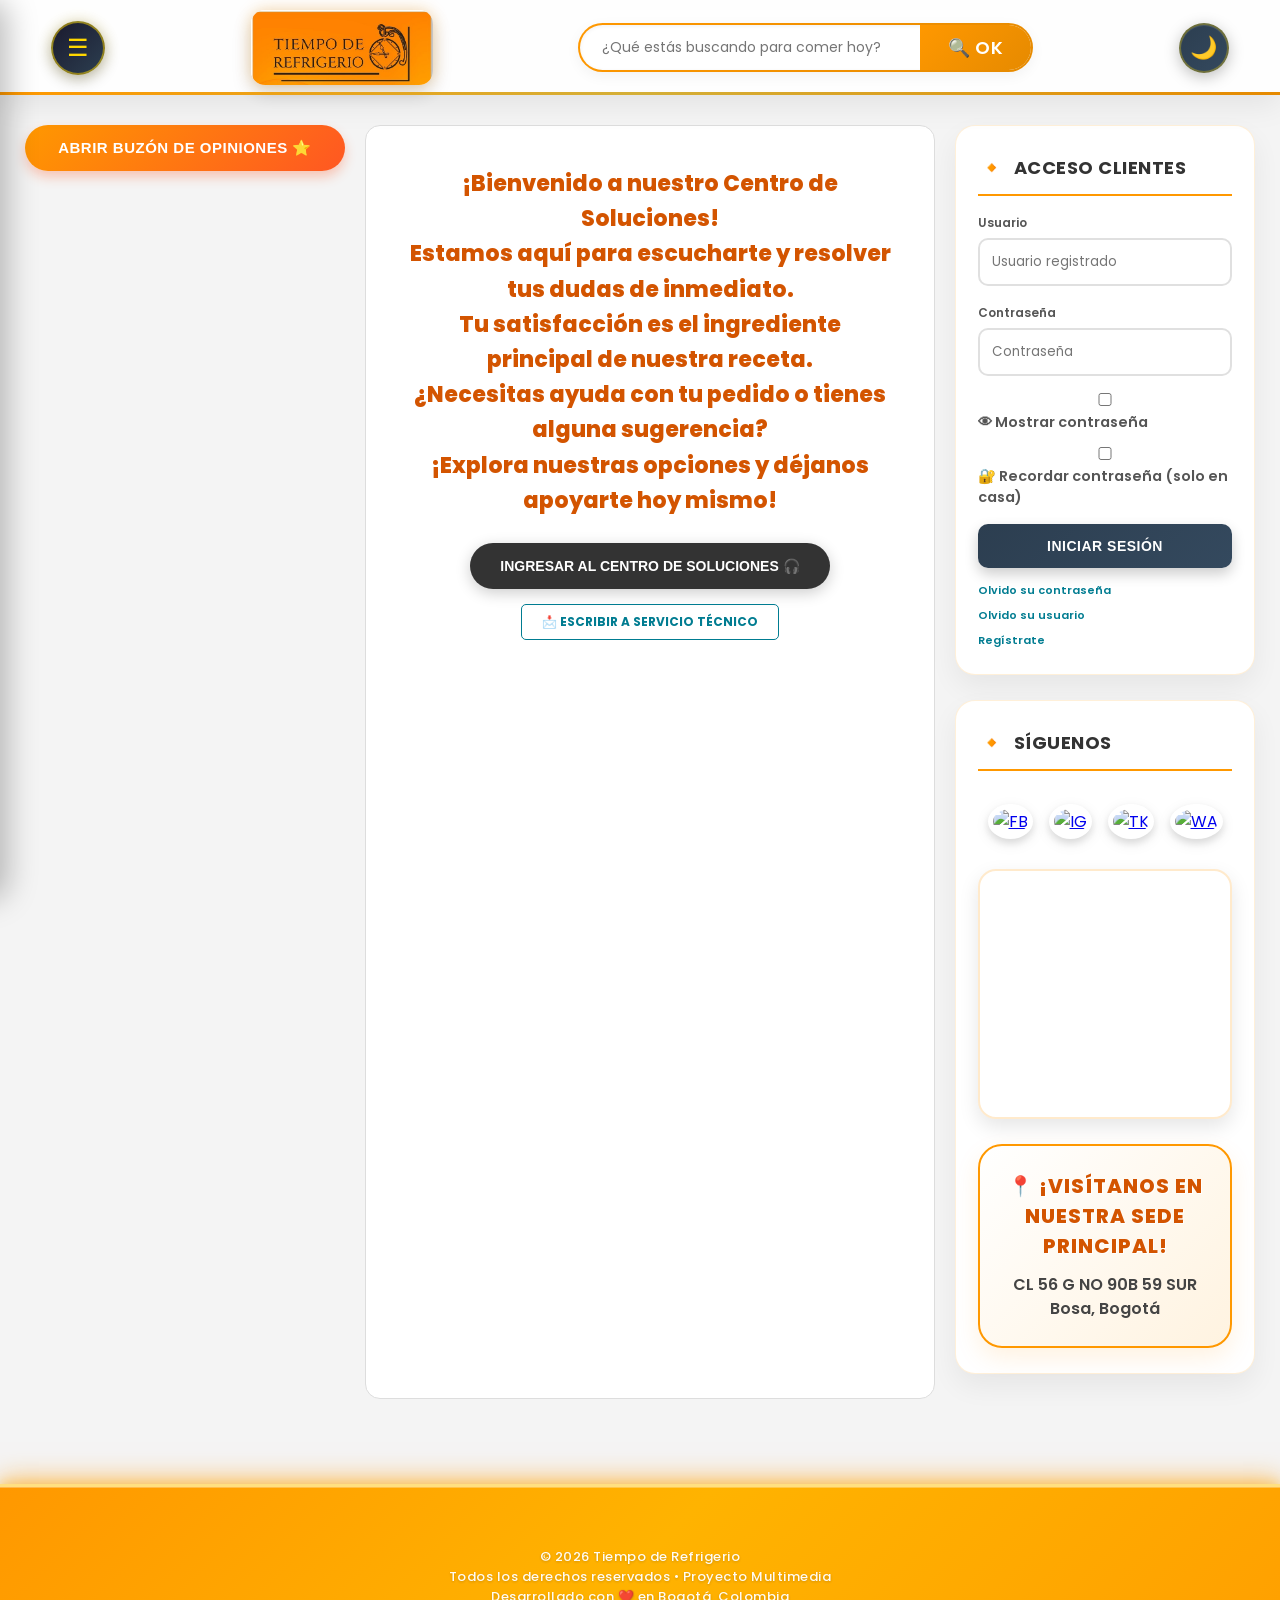
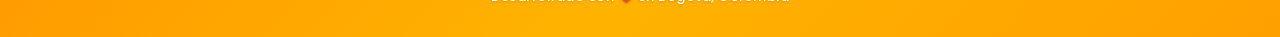
==== commit 87b98509: "Se ajusta ,parametros de  busqueda  en el acceso a clientes" ====
--- a/ayuda.html
+++ b/ayuda.html
@@ -148,6 +148,32 @@
         .chat-footer {
             flex-shrink: 0;   /* nunca se comprimen */
         }
+
+        /* ═══════════════════════════════════════════════════════
+           CORRECCIÓN VISUAL PARA EL BOTÓN "ENVIAR" EN MÓVILES
+           (evita que se corte y garantiza que se vea completo)
+           ═══════════════════════════════════════════════════════ */
+        .chat-footer {
+            padding: 16px 20px 22px 20px;   /* más respiro inferior */
+            background: white;               /* asegura que no sea transparente */
+            border-top: 2px solid #ffe0b2;
+        }
+
+        .footer-inputs button {
+            /* refuerzo para que el botón nunca sea más pequeño que su texto */
+            white-space: nowrap;
+            overflow: visible;
+            text-overflow: clip;
+        }
+
+        @media (max-width: 600px) {
+            .chat-footer {
+                padding: 14px 14px 24px 14px;
+            }
+            .footer-inputs button {
+                min-width: 70px;            /* ancho mínimo para que "Enviar ➔" quepa */
+            }
+        }
     </style>
 </head>
 <body>
@@ -270,7 +296,7 @@
                 <h3>Acceso Clientes</h3>
                 <div class="login-form">
                     <label>Usuario</label>
-                    <input type="text" id="userInput" placeholder="Usuario o Correo">
+                    <input type="text" id="userInput" placeholder="Usuario registrado">
                     <label>Contraseña</label>
                     <input type="password" id="passInput" placeholder="Contraseña">
                     <button class="btn-login" onclick="manejarLogin()">INICIAR SESIÓN</button>
